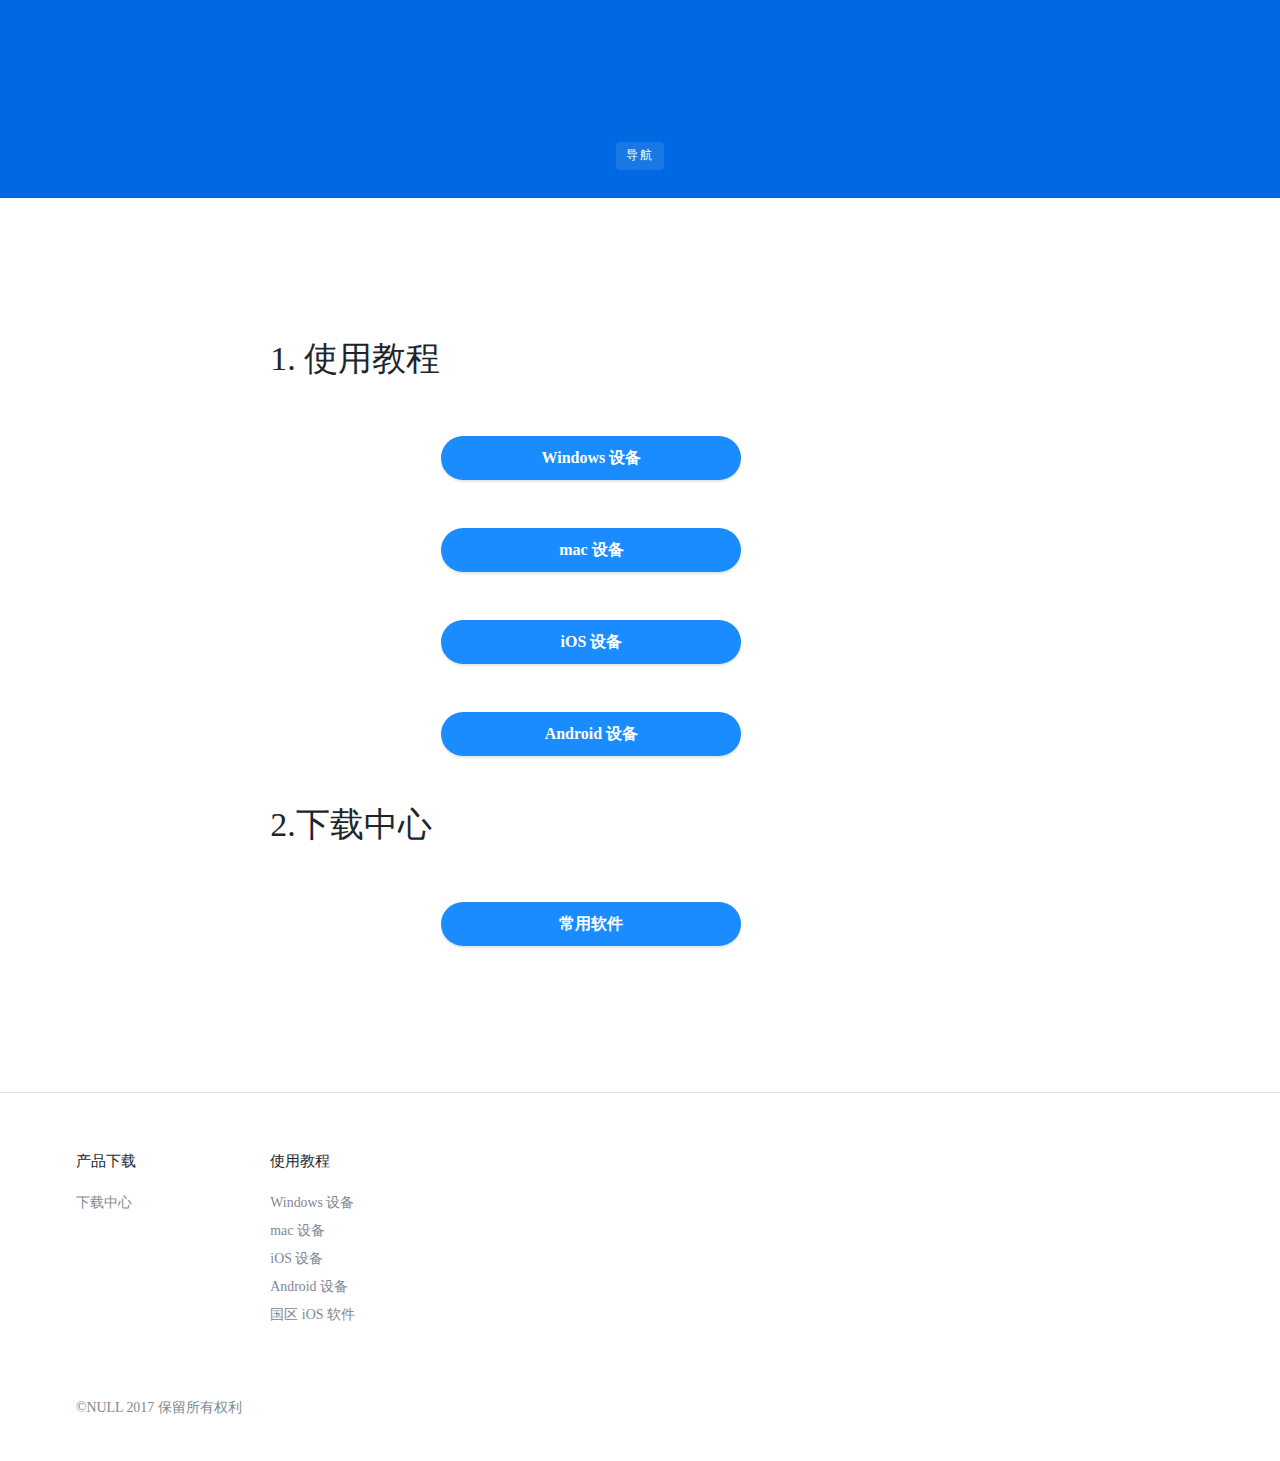
==== index.htm @ 9cb99b48 "第一次上传" ====
<!DOCTYPE html>
<!-- saved from url=(0031)https://xcyjazz.github.io/blog/ -->
<html class="site js no-touchevents no-touchevents" lang="cn"><head><meta http-equiv="Content-Type" content="text/html; charset=UTF-8">
<!--[if lt IE 9]>
    <script src="//cdnjs.cloudflare.com/ajax/libs/html5shiv/3.7.2/html5shiv.min.js"></script>
  <![endif]-->

<meta http-equiv="X-UA-Compatible" content="IE=Edge">
<meta name="viewport" content="width=device-width, initial-scale=1.0, maximum-scale=1.0, user-scalable=no">
<title>ShadowsocksR 支持文档</title>
<script type="text/javascript">
//<![CDATA[
window.__cfRocketOptions = {byc:0,p:1511441451,petok:"30126860c24f4057310059f8eaea737a11149f29-1512630867-1800"};
//]]>
</script>
<script type="text/javascript" src="./ShadowsocksR 支持文档_files/rocket.min.js"></script>
<link rel="stylesheet" href="./ShadowsocksR 支持文档_files/css">
<script>document.documentElement.className=document.documentElement.className.replace(/\bno-js\b/,'js')</script>
<script async="" defer="" src="./ShadowsocksR 支持文档_files/core.js"></script>
<script type="text/javascript" src="./ShadowsocksR 支持文档_files/live.js"></script><style type="text/css">.txlive {display: none;}
</style><style type="text/css">.txlive {display: none;}
</style>
<link rel="alternate" href="https://xcyjazz.github.io/blog/index.html" hreflang="cn">
<link rel="stylesheet" id="main-css" href="./ShadowsocksR 支持文档_files/main.css" type="text/css">
<link rel="shortlink" href="https://xcyjazz.github.io/blog/index.html">
</head>
<body class="home page page-id-4 page-template page-template-templates page-template-home page-template-templateshome-php c-body js-body">

<div class="c-body-content js-body-content">


<section class="u-textAlign-center o-bgCover background-main u-padTop-x10@smo u-padTop-x8@smu">
<div class="o-container">
<div class="o-grid o-grid--withGutter o-grid--alignCenter">
<div class="o-grid__cell u-cellSize-8of12@mdo">
<h2 class="o-badge o-badge--transparent u-marBottom-x2">导航</h2>
</div>
</div>
</div>
</section>
<div class="o-container u-padTop-x10">
<article class="o-grid o-grid--withGutter">
<div class="o-grid__cell u-cellSize-2of12@mdo u-display-none@xlu u-textAlign-center">

</div>
<div class="o-grid__cell u-cellSize-8of12@lgo u-cellSize-7of12@xlo u-overflow-hidden">

<h1 class="o-heading-medium u-color-black u-fontWeight-light u-marBottom-x4 u-padRight-x3@mdo">1. 使用教程</h1>
<div class="u-padBottom-x2">
<a href="https://xcyjazz.github.io/blog/ssw.html" class="download-blue non-beta">Windows 设备</a>
</div>
<div class="u-padBottom-x2">
<a href="https://xcyjazz.github.io/blog/ss-mac.html" class="download-blue non-beta">mac 设备</a>
</div>
<div class="u-padBottom-x2">
<a href="https://xcyjazz.github.io/blog/ios.html" class="download-blue non-beta">iOS 设备</a>
</div>
<div class="u-padBottom-x2">
<a href="https://xcyjazz.github.io/blog/android.html" class="download-blue non-beta">Android 设备</a>
</div>
<h1 class="o-heading-medium u-color-black u-fontWeight-light u-marBottom-x4 u-padRight-x3@mdo">2.下载中心</h1>
<div class="u-padBottom-x2">
<a href="https://xcyjazz.github.io/blog/downloads.html" class="download-blue non-beta">常用软件</a>
</div>
<div class="u-marBottom-x7 u-padRight-x3@mdo">
<div id="disqus_thread"></div>
</div>
</div>

</article>
</div>

<footer class="u-padTop-x4 u-padBottom-x3 u-bgColor-white u-borderTop-grayLight">
<div class="o-container">
<div class="o-grid o-grid--withGutter u-marBottom-x5">

<div class="o-grid__cell u-cellSize-6of12 u-cellSize-4of12@smo u-cellSize-2of12@lg u-cellSize-2of12@lgo">
<h2 class="o-text-small u-fontWeight-medium u-marBottom u-color-black">产品下载</h2>
<ul>
<li><a href="https://xcyjazz.github.io/blog/downloads.html" class="o-link o-text-footer">下载中心</a></li>

</ul>
</div>
<div class="o-grid__cell u-cellSize-6of12 u-cellSize-4of12@smo u-cellSize-2of12@lg u-cellSize-2of12@lgo">
<div class="o-langHide-en">
<h2 class="o-text-small u-fontWeight-medium u-marBottom u-color-black">使用教程</h2>
<ul>
<li><a href="https://xcyjazz.github.io/blog/ssw.html" class="o-link o-text-footer">Windows 设备</a></li>    
<li><a href="https://xcyjazz.github.io/blog/ss-mac.html" class="o-link o-text-footer">mac 设备</a></li>
<li><a href="https://xcyjazz.github.io/blog/ios.html" class="o-link o-text-footer">iOS 设备</a></li>
<li><a href="https://xcyjazz.github.io/blog/android.html" class="o-link o-text-footer">Android 设备</a></li>
<li><a href="https://xcyjazz.github.io/blog/ios-install.html" class="o-link o-text-footer">国区 iOS 软件</a></li>

</ul>
</div>
</div>

</div>
<div class="u-textAlign-center o-grid o-grid--alignMiddle">
<div class="o-grid__cell u-cellSize-4of12@smo u-textAlign-left@smo">
<div class="">
<p class="u-marBottom@smu o-text-footer">©NULL 2017 保留所有权利</p>
</div>
</div>
<div class="o-grid__cell u-cellSize-4of12@smo u-textAlign-center">
<div class="js-langPicker u-marBottom@smu"></div>
</div>

</div>
</div>
</footer>
</div>
<script type="text/javascript" src="./ShadowsocksR 支持文档_files/main.js"></script>


</body></html>
---- ShadowsocksR 支持文档_files/main.css ----
@charset "UTF-8";html.remodal-is-locked{overflow:hidden;-ms-touch-action:none;touch-action:none}.remodal,[data-remodal-id]{display:none}remodal-overlay{position:fixed;z-index:9999;top:-5000px;right:-5000px;bottom:-5000px;left:-5000px;display:none}.remodal-wrapper{position:fixed;z-index:10000;top:0;right:0;bottom:0;left:0;display:none;overflow:auto;text-align:center;-webkit-overflow-scrolling:touch}.remodal-wrapper:after{display:inline-block;height:100%;margin-left:-.05em;content:""}.remodal-overlay,.remodal-wrapper{-webkit-backface-visibility:hidden;backface-visibility:hidden}.remodal{position:relative;outline:none;-webkit-text-size-adjust:100%;-ms-text-size-adjust:100%;text-size-adjust:100%}.remodal-is-initialized{display:inline-block}.remodal-bg.remodal-is-opened,.remodal-bg.remodal-is-opening{-webkit-filter:blur(3px);filter:blur(3px)}.remodal-overlay{background:rgba(43,46,56,.9)}.remodal-overlay.remodal-is-closing,.remodal-overlay.remodal-is-opening{-webkit-animation-duration:.3s;animation-duration:.3s;-webkit-animation-fill-mode:forwards;animation-fill-mode:forwards}.remodal-overlay.remodal-is-opening{-webkit-animation-name:c;animation-name:c}.remodal-overlay.remodal-is-closing{-webkit-animation-name:d;animation-name:d}.remodal-wrapper{padding:10px 10px 0}.remodal{box-sizing:border-box;width:100%;margin-bottom:10px;padding:35px;-webkit-transform:translateZ(0);transform:translateZ(0);color:#2b2e38;background:#fff}.remodal.remodal-is-closing,.remodal.remodal-is-opening{-webkit-animation-duration:.3s;animation-duration:.3s;-webkit-animation-fill-mode:forwards;animation-fill-mode:forwards}.remodal.remodal-is-opening{-webkit-animation-name:a;animation-name:a}.remodal.remodal-is-closing{-webkit-animation-name:b;animation-name:b}.remodal,.remodal-wrapper:after{vertical-align:middle}.remodal-close{position:absolute;top:0;left:0;display:block;overflow:visible;width:35px;height:35px;margin:0;padding:0;cursor:pointer;-webkit-transition:color .2s;transition:color .2s;text-decoration:none;color:#95979c;border:0;outline:0;background:transparent}.remodal-close:focus,.remodal-close:hover{color:#2b2e38}.remodal-close:before{font-family:font-family: 'Raleway','Microsoft Yahei','微软雅黑';font-size:25px;line-height:35px;position:absolute;top:0;left:0;display:block;width:35px;content:"\00d7";text-align:center}.remodal-cancel,.remodal-confirm{font:inherit;display:inline-block;overflow:visible;min-width:110px;margin:0;padding:12px 0;cursor:pointer;-webkit-transition:background .2s;transition:background .2s;text-align:center;vertical-align:middle;text-decoration:none;border:0;outline:0}.remodal-confirm{color:#fff;background:#81c784}.remodal-confirm:focus,.remodal-confirm:hover{background:#66bb6a}.remodal-cancel{color:#fff;background:#e57373}.remodal-cancel:focus,.remodal-cancel:hover{background:#ef5350}.remodal-cancel::-moz-focus-inner,.remodal-close::-moz-focus-inner,.remodal-confirm::-moz-focus-inner{padding:0;border:0}@-webkit-keyframes a{0%{-webkit-transform:scale(1.05);transform:scale(1.05);opacity:0}to{-webkit-transform:none;transform:none;opacity:1}}@keyframes a{0%{-webkit-transform:scale(1.05);transform:scale(1.05);opacity:0}to{-webkit-transform:none;transform:none;opacity:1}}@-webkit-keyframes b{0%{-webkit-transform:scale(1);transform:scale(1);opacity:1}to{-webkit-transform:scale(.95);transform:scale(.95);opacity:0}}@keyframes b{0%{-webkit-transform:scale(1);transform:scale(1);opacity:1}to{-webkit-transform:scale(.95);transform:scale(.95);opacity:0}}@-webkit-keyframes c{0%{opacity:0}to{opacity:1}}@keyframes c{0%{opacity:0}to{opacity:1}}@-webkit-keyframes d{0%{opacity:1}to{opacity:0}}@keyframes d{0%{opacity:1}to{opacity:0}}@media only screen and (min-width:641px){.remodal{max-width:700px}}.lt-ie9 .remodal-overlay{background:#2b2e38}.lt-ie9 .remodal{width:700px}.drop-element,.drop-element *,.drop-element:after,.drop-element :after,.drop-element:before,.drop-element :before{box-sizing:border-box}.drop-element{position:absolute;display:none}.drop-element.drop-open{display:block}.drop-element.drop-theme-twipsy{max-width:100%;max-height:100%}.drop-element.drop-theme-twipsy .drop-content{border-radius:5px;position:relative;font-family:inherit;background:#414141;color:#fff;padding:1em;font-size:1.1em;line-height:1.5em}.drop-element.drop-theme-twipsy .drop-content:before{content:"";display:block;position:absolute;width:0;height:0;border:10px solid transparent}.drop-element.drop-theme-twipsy.drop-element-attached-bottom.drop-element-attached-center .drop-content{margin-bottom:10px}.drop-element.drop-theme-twipsy.drop-element-attached-bottom.drop-element-attached-center .drop-content:before{top:100%;left:50%;margin-left:-10px;border-top-color:#414141}.drop-element.drop-theme-twipsy.drop-element-attached-top.drop-element-attached-center .drop-content{margin-top:10px}.drop-element.drop-theme-twipsy.drop-element-attached-top.drop-element-attached-center .drop-content:before{bottom:100%;left:50%;margin-left:-10px;border-bottom-color:#414141}.drop-element.drop-theme-twipsy.drop-element-attached-right.drop-element-attached-middle .drop-content{margin-right:10px}.drop-element.drop-theme-twipsy.drop-element-attached-right.drop-element-attached-middle .drop-content:before{left:100%;top:50%;margin-top:-10px;border-left-color:#414141}.drop-element.drop-theme-twipsy.drop-element-attached-left.drop-element-attached-middle .drop-content{margin-left:10px}.drop-element.drop-theme-twipsy.drop-element-attached-left.drop-element-attached-middle .drop-content:before{right:100%;top:50%;margin-top:-10px;border-right-color:#414141}.drop-element.drop-theme-twipsy.drop-element-attached-top.drop-element-attached-left.drop-target-attached-bottom .drop-content{margin-top:10px}.drop-element.drop-theme-twipsy.drop-element-attached-top.drop-element-attached-left.drop-target-attached-bottom .drop-content:before{bottom:100%;left:10px;border-bottom-color:#414141}.drop-element.drop-theme-twipsy.drop-element-attached-top.drop-element-attached-right.drop-target-attached-bottom .drop-content{margin-top:10px}.drop-element.drop-theme-twipsy.drop-element-attached-top.drop-element-attached-right.drop-target-attached-bottom .drop-content:before{bottom:100%;right:10px;border-bottom-color:#414141}.drop-element.drop-theme-twipsy.drop-element-attached-bottom.drop-element-attached-left.drop-target-attached-top .drop-content{margin-bottom:10px}.drop-element.drop-theme-twipsy.drop-element-attached-bottom.drop-element-attached-left.drop-target-attached-top .drop-content:before{top:100%;left:10px;border-top-color:#414141}.drop-element.drop-theme-twipsy.drop-element-attached-bottom.drop-element-attached-right.drop-target-attached-top .drop-content{margin-bottom:10px}.drop-element.drop-theme-twipsy.drop-element-attached-bottom.drop-element-attached-right.drop-target-attached-top .drop-content:before{top:100%;right:10px;border-top-color:#414141}.drop-element.drop-theme-twipsy.drop-element-attached-top.drop-element-attached-right.drop-target-attached-left .drop-content{margin-right:10px}.drop-element.drop-theme-twipsy.drop-element-attached-top.drop-element-attached-right.drop-target-attached-left .drop-content:before{top:10px;left:100%;border-left-color:#414141}.drop-element.drop-theme-twipsy.drop-element-attached-top.drop-element-attached-left.drop-target-attached-right .drop-content{margin-left:10px}.drop-element.drop-theme-twipsy.drop-element-attached-top.drop-element-attached-left.drop-target-attached-right .drop-content:before{top:10px;right:100%;border-right-color:#414141}.drop-element.drop-theme-twipsy.drop-element-attached-bottom.drop-element-attached-right.drop-target-attached-left .drop-content{margin-right:10px}.drop-element.drop-theme-twipsy.drop-element-attached-bottom.drop-element-attached-right.drop-target-attached-left .drop-content:before{bottom:10px;left:100%;border-left-color:#414141}.drop-element.drop-theme-twipsy.drop-element-attached-bottom.drop-element-attached-left.drop-target-attached-right .drop-content{margin-left:10px}.drop-element.drop-theme-twipsy.drop-element-attached-bottom.drop-element-attached-left.drop-target-attached-right .drop-content:before{bottom:10px;right:100%;border-right-color:#414141}.drop-element.drop-theme-twipsy{opacity:0;-webkit-transition:opacity .15s;transition:opacity .15s}.drop-element.drop-theme-twipsy .drop-content{box-shadow:0 3px 7px rgba(0,0,0,.2);border-radius:2px;font-family:'Raleway','Microsoft Yahei','微软雅黑';padding:3px 8px;line-height:18px;font-size:11px}.drop-element.drop-theme-twipsy.drop-open-transitionend{display:block}.drop-element.drop-theme-twipsy.drop-after-open{opacity:1}a,abbr,acronym,address,applet,article,aside,audio,b,big,blockquote,body,canvas,caption,center,cite,code,dd,del,details,dfn,div,dl,dt,em,embed,fieldset,figcaption,figure,footer,form,h1,h2,h3,h4,h5,h6,header,hgroup,html,i,iframe,image,ins,kbd,label,legend,li,mark,menu,nav,object,ol,output,p,pre,q,ruby,s,samp,section,small,span,strike,strong,sub,summary,sup,table,tbody,td,tfoot,th,thead,time,tr,tt,u,ul,var,video{margin:0;padding:0;border:0;vertical-align:baseline}article,aside,details,figcaption,figure,footer,header,hgroup,menu,nav,section{display:block}ol,ul{list-style:none}blockquote,q{quotes:none}blockquote:after,blockquote:before,q:after,q:before{content:'';content:none}table{border-collapse:collapse;border-spacing:0}iframe{max-width:100%}html{font-family:'Raleway','Microsoft Yahei','微软雅黑';color:#818791;font-style:normal;font-weight:400;-webkit-font-smoothing:antialiased;-moz-osx-font-smoothing:grayscale;text-rendering:optimizeLegibility;font-size:93.75%;line-height:1.75rem}@media all and (min-width:800px){html{font-size:100%}}a{text-decoration:none;color:inherit}strong{font-weight:500}h1,h2,h3,h4,h5,h6,p{font-weight:400}.ie9 image[src*=".svg"]{width:100%}@media (-ms-high-contrast:none),screen and (-ms-high-contrast:active){image[src*=".svg"]{width:100%}}@keyframes e{0%{transform:matrix(1,0,0,1,0,-10);opacity:0}4%{transform:matrix(.96758,0,0,.96758,0,-6.46592)}8%{transform:matrix(.96176,0,0,.96176,0,-2.91725)}12%{transform:matrix(.96958,0,0,.96958,0,-.25224);opacity:1}16%{transform:matrix(.98144,0,0,.98144,0,1.26207)}20%{transform:matrix(.99188,0,0,.99188,0,1.76942)}24%{transform:matrix(.99884,0,0,.99884,0,1.60106)}28%{transform:matrix(1.0023,0,0,1.0023,0,1.10713)}32%{transform:matrix(1.00324,0,0,1.00324,0,.56005)}36%{transform:matrix(1.00278,0,0,1.00278,0,.12148)}40%{transform:matrix(1.00181,0,0,1.00181,0,-.14782)}44%{transform:matrix(1.00088,0,0,1.00088,0,-.25729)}48%{transform:matrix(1.00021,0,0,1.00021,0,-.25225)}52%{transform:matrix(.99986,0,0,.99986,0,-.18613)}56%{transform:matrix(.99973,0,0,.99973,0,-.10336)}60%{transform:matrix(.99975,0,0,.99975,0,-.03233)}64%{transform:matrix(.99983,0,0,.99983,0,.01446)}68%{transform:matrix(.99991,0,0,.99991,0,.03631)}72%{transform:matrix(.99997,0,0,.99997,0,.03908)}76%{transform:matrix(1.00001,0,0,1.00001,0,.03077)}80%{transform:matrix(1.00002,0,0,1.00002,0,.01851)}84%{transform:matrix(1.00002,0,0,1.00002,0,.00719)}88%{transform:matrix(1.00002,0,0,1.00002,0,-.00078)}92%{transform:matrix(1.00001,0,0,1.00001,0,-.00493)}96%{transform:matrix(1,0,0,1,0,-.00594)}to{transform:matrix(1,0,0,1,0,0);opacity:1}}@keyframes f{0%{opacity:0;transform:translate3d(0,-100%,0)}to{opacity:1;transform:none}}@keyframes g{0%{opacity:1}to{opacity:0;transform:translate3d(0,-100%,0)}}.o-badge{box-sizing:border-box;padding:6px 10px;color:#fff;display:inline-block;font-size:12px;line-height:1.3;font-weight:400;border-radius:4px;background:#0064ab;letter-spacing:2px}.o-badge--transparent{background:hsla(0,0%,100%,.1)}.o-badge--black{background:#000}.o-badge--small{font-size:11px;padding:3px 9px}.o-container{padding-right:19px;padding-left:19px;margin-right:auto;margin-left:auto;box-sizing:border-box}@media (min-width:400px){.o-container{padding-right:40px;padding-left:40px}}@media (min-width:1024px){.o-container{width:958px}}@media (min-width:1200px){.o-container{width:1208px}}.o-container--half{box-sizing:border-box}@media (min-width:1024px){.o-container--half{width:460px}}@media (min-width:1200px){.o-container--half{width:585px}}.o-containerFluid{padding-right:19px;padding-left:19px;margin-right:auto;margin-left:auto;max-width:100%}.o-grid{box-sizing:border-box;display:-ms-flexbox;display:flex;-ms-flex-flow:row wrap;flex-flow:row wrap;margin:0;padding:0}.o-grid--alignCenter{-ms-flex-pack:center;justify-content:center}.o-grid--alignRight{-ms-flex-pack:end;justify-content:flex-end}.o-grid--alignTop{-ms-flex-align:start;align-items:flex-start}.o-grid--alignMiddle{-ms-flex-align:center;align-items:center}.o-grid--alignBottom{-ms-flex-align:end;align-items:flex-end}.o-grid--reverse{-ms-flex-direction:row-reverse;flex-direction:row-reverse}.o-grid--fit>.o-grid__cell{-ms-flex:1 1 0%;flex:1 1 0%}.o-grid--equalHeight>.o-grid__cell{display:-ms-flexbox;display:flex}.o-grid--withGutter{margin:0 -19px}.o-grid--withGutter>.o-grid__cell{padding:0 19px}.o-grid__cell{box-sizing:inherit;-ms-flex:0 0 100%;flex:0 0 100%}.o-grid__cell--center{margin:0 auto}.o-heading-large{font-size:2.4rem;line-height:2.625rem}@media all and (min-width:400px){.o-heading-large{font-size:2.8rem;line-height:3.5rem}}@media all and (min-width:800px){.o-heading-large{font-size:3.25rem}}.o-heading-big{font-size:2.13333rem;line-height:2.625rem}@media all and (min-width:400px){.o-heading-big{font-size:2.4rem;line-height:3.5rem}}@media all and (min-width:800px){.o-heading-big{font-size:2.625rem}}.o-heading-medium,.s-blogPost-content h1,.s-blogPost-content h2,.s-caseStudy-content h1{font-size:1.6rem;line-height:2.625rem}@media all and (min-width:400px){.o-heading-medium,.s-blogPost-content h1,.s-blogPost-content h2,.s-caseStudy-content h1{font-size:2rem}}@media all and (min-width:800px){.o-heading-medium,.s-blogPost-content h1,.s-blogPost-content h2,.s-caseStudy-content h1{font-size:2.125rem}}.o-heading{font-size:1.6rem;line-height:2.625rem}@media all and (min-width:400px){.o-heading{font-size:2rem}}@media all and (min-width:800px){.o-heading{font-size:2rem}}.o-heading-regular-medium,.s-blogPost-content h3{font-size:1.33333rem;line-height:2.625rem}@media all and (min-width:400px){.o-heading-regular-medium,.s-blogPost-content h3{font-size:1.73333rem}}.o-heading-small,.s-blogPost-content .s-tweetText{font-size:1.2rem;line-height:1.75rem}@media all and (min-width:400px){.o-heading-small,.s-blogPost-content .s-tweetText{font-size:1.6rem;line-height:2.625rem}}.o-heading-smaller,.s-blogPost-content .s-calloutBox h1,.s-blogPost-content .s-calloutBox h2,.s-blogPost-content .s-calloutBox h3,.s-blogPost-content .s-calloutBox h4,.s-blogPost-content .s-calloutBox h5,.s-blogPost-content .s-calloutBox h6,.s-blogPost-content h4{font-size:1.06667rem;line-height:1.75rem}@media all and (min-width:400px){.o-heading-smaller,.s-blogPost-content .s-calloutBox h1,.s-blogPost-content .s-calloutBox h2,.s-blogPost-content .s-calloutBox h3,.s-blogPost-content .s-calloutBox h4,.s-blogPost-content .s-calloutBox h5,.s-blogPost-content .s-calloutBox h6,.s-blogPost-content h4{font-size:1.46667rem;line-height:2.625rem}}.o-text-xsmall{font-size:.66667rem;line-height:.875rem}.o-text-footer,.s-captoraWidget a{font-size:.86667rem;line-height:1.5}.o-text-smaller,.s-blogPost-content h5,.s-blogPost-content h6,.s-hs-form-error-list>li{font-size:.8rem;line-height:1.5}.o-text-small,.s-blogCategories ul li a,.s-hs-form .hs-form-field>label,.s-hs-form .input .hs-form-booleancheckbox-display>span{font-size:.93333rem;line-height:1.7}.o-text-regular,.s-blogPost-content p,.s-caseStudy-content p{font-size:1rem;line-height:1.7}@media all and (min-width:800px){.o-text-regular,.s-blogPost-content p,.s-caseStudy-content p{font-size:1rem}}.o-text-medium,.s-blogPost-content .s-calloutLink,.s-blogPost-content .s-ctaBox-text{font-size:1.13333rem;line-height:1.7}@media all and (min-width:800px){.o-text-medium,.s-blogPost-content .s-calloutLink,.s-blogPost-content .s-ctaBox-text{font-size:1.125rem}}.o-text-large,.s-caseStudy-content h2{font-size:1.26667rem;line-height:1.7}@media all and (min-width:800px){.o-text-large,.s-caseStudy-content h2{font-size:1.25rem}}.o-button,.s-blogPost-content .s-ctaBox-button{-webkit-appearance:none;-moz-appearance:none;appearance:none;display:inline-block;transition:all .25s;border-radius:4px;font-weight:500;font-size:13px;line-height:1.5;border-width:1px;border-style:solid;padding:13px 38px;border-box:box-sizing;text-align:center;cursor:pointer;font-family:'Raleway','Microsoft Yahei','微软雅黑';height:auto;min-width:auto;max-width:none}@media (min-width:600px){.o-button,.s-blogPost-content .s-ctaBox-button{line-height:28px;padding-left:58px;padding-right:58px}}.o-button__icon-left{margin-right:10px}.o-button:focus,.s-blogPost-content .s-ctaBox-button:focus{outline:none}.o-button.is-disabled,.s-blogPost-content .is-disabled.s-ctaBox-button{opacity:.65;cursor:not-allowed}.o-button--outlineWhite{background:transparent;border-color:hsla(0,0%,100%,.4);color:#fff}.o-button--outlineWhite:hover{opacity:.8;background:rgba(0,0,0,.2)}.o-button--outlineWhite:active{opacity:.5;background:rgba(0,0,0,.1)}.o-button--outlineGray{background:transparent;border-color:rgba(0,0,0,.11);color:#818791}.o-button--outlineGray:hover{background:rgba(0,0,0,.04)}.o-button--outlineGray:active{background:rgba(0,0,0,.07)}.o-button--outlinePrimary{background:transparent;border-color:#0064ab;color:#0064ab}.o-button--outlinePrimary:hover{background:rgba(0,0,0,.04)}.o-button--outlinePrimary:active{background:rgba(0,0,0,.07)}.o-button--semiPrimary{background:transparent;border-color:#e3e3e3;color:#0064ab}.o-button--semiPrimary:hover{background:rgba(0,0,0,.04)}.o-button--semiPrimary:active{background:rgba(0,0,0,.07)}.o-button--fillPrimary,.s-blogPost-content .s-ctaBox-button{background:#0064ab;border-color:transparent;color:#fff;position:relative;z-index:1}.o-button--fillPrimary:hover,.s-blogPost-content .s-ctaBox-button:hover{border-color:transparent;background:#00406e;color:#fff}.o-button--fillPrimary:active,.s-blogPost-content .s-ctaBox-button:active{background:#004c82;color:#fff}.o-button--fillSuccess,.s-blogPost-content .s-ctaBox-button{background:#2b6bd9;border-color:transparent;color:#fff;position:relative;z-index:1;box-shadow:0 6px 16px rgba(43,107,217,.4);}.o-button--fillSuccess:hover,.s-blogPost-content .s-ctaBox-button:hover{border-color:transparent;background:#245ab7;color:#fff}.o-button--fillSuccess:active,.s-blogPost-content .s-ctaBox-button:active{background:#245ab7;color:#fff}.o-button--fillTransparent{padding-top:14px;padding-bottom:14px;background:rgba(0,0,0,.13);border:0}.o-button--fillTransparent:hover{background:rgba(0,0,0,.23)}.o-button--fillTransparent:active{background:rgba(0,0,0,.33)}.o-button--block,.s-blogPost-content .s-ctaBox-button{display:block;padding-left:10px;padding-right:10px}.o-button--iconRight{padding-left:42px;padding-right:17px}.o-button--iconRight .o-button__icon{height:9px;margin-left:25px}.o-button--medium,.s-blogPost-content .s-ctaBox-button{padding-top:9px;padding-bottom:9px}.o-button--small{padding:11px 47px;line-height:1.3;font-size:12px}.o-input,.s-hs-form .input input[type=email],.s-hs-form .input input[type=tel],.s-hs-form .input input[type=text],.s-hs-form .input select,.s-hs-form .input textarea{color:#525963;font-family:'Raleway','Microsoft Yahei','微软雅黑';font-weight:400;transition:border-color .25s;border:1px solid #c7ced3}.o-input:focus,.s-hs-form .input input[type=email]:focus,.s-hs-form .input input[type=tel]:focus,.s-hs-form .input input[type=text]:focus,.s-hs-form .input select:focus,.s-hs-form .input textarea:focus{border-color:#8e9ca6}.o-input.is-invalid,.o-input.parsley-error,.s-hs-form .input input.is-invalid[type=email],.s-hs-form .input input.is-invalid[type=tel],.s-hs-form .input input.is-invalid[type=text],.s-hs-form .input input.parsley-error[type=email],.s-hs-form .input input.parsley-error[type=tel],.s-hs-form .input input.parsley-error[type=text],.s-hs-form .input select.is-invalid,.s-hs-form .input select.parsley-error,.s-hs-form .input textarea.is-invalid,.s-hs-form .input textarea.parsley-error{border-color:#fe5d65}.o-bgCover{background-repeat:no-repeat;background-position:50%;background-size:fixed;background-size:cover}.o-bgCover--bottomGradient{z-index:1;position:relative}.o-bgCover--bottomGradient:before{content:"";position:absolute;top:0;left:0;width:100%;height:100%;background-image:linear-gradient(-180deg,transparent 47%,rgba(0,0,0,.2) 98%);z-index:-1}.o-bgCover--withBlackOverlay{z-index:1;position:relative}.o-bgCover--withBlackOverlay:after{content:"";position:absolute;top:0;left:0;width:100%;height:100%;background:rgba(0,0,0,0);z-index:-2}.o-bgCover--withBlackOverlay2{z-index:1;position:relative}.o-bgCover--withBlackOverlay2:after{content:"";position:absolute;top:0;left:0;width:100%;height:100%;background:rgba(0,0,0,0.4);z-index:-1}.o-bgCover--purpleGradient{background-image:linear-gradient(-136deg,#17152f,#23395b)}.o-bgCover--purpleGradientDark{background-image:linear-gradient(44deg,#202d4d,#0e172a)}.o-bgCover--purpleGradientMap{background-image:url(../image/hero-map.png),linear-gradient(-136deg,#17152f,#23395b);background-size:auto,cover;background-position:top,50%}.o-bgCover--purpleGradientMapLine{background-image:url(../image/hero-map.png),url(../svg/integrations-hero-chart.svg),linear-gradient(-136deg,#17152f,#23395b);background-size:auto,100% auto,cover}.o-bgCover--speedGradientMap{background-image:url(../image/no.png),linear-gradient(-136deg,#17152f,#23395b);background-size:auto,cover;background-position:top,50%}.o-bgCover--speedGradientMapLine{background-image:url(../image/no.png),url(../svg/integrations-hero-chart.svg),linear-gradient(-136deg,#17152f,#23395b);background-size:auto,100% auto,cover}.o-bgCover--blueFadeGradientMap{background-image:url(../image/hero-map.png),linear-gradient(20deg,#65d2ea,#0e1439 94%);background-size:auto,100%;background-position:top,50%}.o-burgerButton{display:inline-block;height:20px}.o-burgerButton.is-hidden{display:none}.o-burgerButton span{position:relative;display:block;width:24px;height:2px;background:#fff;transition:all .2s ease-in-out;margin-top:9px}.o-burgerButton span:after,.o-burgerButton span:before{position:absolute;background:#fff;content:'';width:24px;height:2px;transition:all .2s ease-in-out;right:0}.o-burgerButton span:before{top:-9px}.o-burgerButton span:after{top:9px}.o-burgerButton.is-active span{background:transparent}.o-burgerButton.is-active span:before{-ms-transform:rotate(45deg) translate(8px,7px);transform:rotate(45deg) translate(8px,7px)}.o-burgerButton.is-active span:after{-ms-transform:rotate(-45deg) translate(6px,-5px);transform:rotate(-45deg) translate(6px,-5px)}.o-formShort{border:1px solid #c7ced3;display:block}@media (min-width:600px){.o-formShort{display:-ms-flexbox;display:flex}}.o-formShort.is-invalid{border-color:#fe5d65}.o-formShort__field{height:42px;box-shadow:none;border:0;padding-left:20px;background:transparent;font-weight:300;font-size:13px;-ms-flex-positive:1;flex-grow:1;outline:none;box-sizing:border-box;display:block;width:100%;text-align:center;margin:0}@media (min-width:600px){.o-formShort__field{display:-ms-flexbox;display:flex;width:auto;text-align:left}}.o-formShort__submit{font-family:'Raleway','Microsoft Yahei','微软雅黑';color:#0064ab;background:transparent;font-weight:500;border:0;box-shadow:none;font-size:12px;padding-left:20px;padding-right:20px;display:block;width:100%;height:40px;cursor:pointer;margin:0}@media (min-width:600px){.o-formShort__submit{height:auto;width:auto}}.o-formShort__submit:hover{background:#efefef}.o-listHorizontal,.s-blogCategories ul{list-style:none}.o-listHorizontal__item,.s-blogCategories ul li{display:inline-block;margin-right:15px}.o-listHorizontal__item:last-child,.s-blogCategories ul li:last-child{margin-right:0}.o-listHorizontal--wide .o-listHorizontal__item{margin-right:25px}.o-listHorizontal--wide .o-listHorizontal__item:last-child{margin-right:0}.o-listStyled-item{padding-left:55px;background-image:url(../svg/list-icon-check.svg);min-height:36px;background-size:36px 36px;background-position:0 0;background-repeat:no-repeat;padding-bottom:14px}.o-listStyled-item--blackPlusIcon{background-image:url(../svg/list-icon-plus-black.svg)}.o-listStyled-item--primaryPlusIcon{background-image:url(../svg/list-icon-plus-primary.svg)}.o-listStyled-item--checkIcon{padding-left:25px;background-image:url(../image/list-blue-small-arrow.png);background-size:10px 7px;padding-bottom:0;margin-bottom:14px;min-height:auto;background-position:left 10px}.o-listStyled--unordered .o-listStyled-item{position:relative;padding-left:20px;list-style-type:none;background-image:none;min-height:auto}.o-listStyled--unordered .o-listStyled-item:before{position:absolute;left:0;display:inline-block;font-weight:500;content:"•"}.o-intertialList{width:100%;list-style:none;overflow-x:auto;overflow-y:hidden;-webkit-overflow-scrolling:touch;white-space:nowrap;font-size:0}.o-intertialList::-webkit-scrollbar{display:none}.o-intertialList__item{font-size:16px;float:none;white-space:nowrap;display:inline-block;vertical-align:middle;padding:0 15px}.o-intertialList--wide .o-intertialList__item{padding:0 40px}.c-drawer-nav__list--level-0>li>a,.c-drawer-nav__list--level-1>li>a,.c-header--dark .c-header__nav .c-navPrimary__list--level-0>.c-navPrimary__item.c-navPrimary__item--pullRight>a,.c-header--dark .c-header__nav .c-navPrimary__list--level-0>.c-navPrimary__item:last-child>a,.c-header--dark .c-header__nav .c-navPrimary__list--level-0>.c-navPrimary__item>a,.c-header__nav .c-navPrimary__list--level-0>.c-navPrimary__item>a,.c-header__nav .c-navPrimary__list--level-1 .c-navPrimary__item>a,.c-navSecondary__list a,.drop-element.drop-theme-twipsy .drop-content a,.o-link,.s-blogCategories ul li a,.s-blogPost-content a,.s-captoraWidget a{color:#818791;transition:all .25s;cursor:pointer}.c-drawer-nav__list--level-0>li>a:hover,.c-drawer-nav__list--level-1>li>a:hover,.c-header--dark .c-header__nav .c-navPrimary__list--level-0>.c-navPrimary__item.c-navPrimary__item--pullRight>a:hover,.c-header--dark .c-header__nav .c-navPrimary__list--level-0>.c-navPrimary__item:last-child>a:hover,.c-header__nav .c-navPrimary__list--level-0>.c-navPrimary__item>a:hover,.c-header__nav .c-navPrimary__list--level-1 .c-navPrimary__item>a:hover,.c-navSecondary__list a:hover,.drop-element.drop-theme-twipsy .drop-content a:hover,.o-link:hover,.s-blogCategories ul li a:hover,.s-blogPost-content a:hover,.s-captoraWidget a:hover{color:hsla(217,7%,54%,.6)}.c-drawer-nav__list--level-0>li>a:active,.c-drawer-nav__list--level-1>li>a:active,.c-header--dark .c-header__nav .c-navPrimary__list--level-0>.c-navPrimary__item.c-navPrimary__item--pullRight>a:active,.c-header--dark .c-header__nav .c-navPrimary__list--level-0>.c-navPrimary__item:last-child>a:active,.c-header__nav .c-navPrimary__list--level-0>.c-navPrimary__item>a:active,.c-header__nav .c-navPrimary__list--level-1 .c-navPrimary__item>a:active,.c-navSecondary__list a:active,.drop-element.drop-theme-twipsy .drop-content a:active,.o-link:active,.s-blogCategories ul li a:active,.s-blogPost-content a:active,.s-captoraWidget a:active{color:hsla(217,7%,54%,.8)}.c-header__nav .c-navPrimary__list--level-0>.c-navPrimary__item>a,.o-link--white{color:#fff}.c-header__nav .c-navPrimary__list--level-0>.c-navPrimary__item>a:hover,.o-link--white:hover{color:hsla(0,0%,100%,.6)}.c-header__nav .c-navPrimary__list--level-0>.c-navPrimary__item>a:active,.o-link--white:active{color:hsla(0,0%,100%,.8)}.o-link--black{color:#20252c}.o-link--black:hover{color:rgba(32,37,44,.4)}.o-link--black:active{color:rgba(32,37,44,.6)}.o-link--primary,.s-blogPost-content a{color:#0064ab}.o-link--primary:hover,.s-blogPost-content a:hover{color:rgba(0,100,171,.4)}.o-link--primary:active,.s-blogPost-content a:active{color:rgba(0,100,171,.6)}.c-header--dark .c-header__nav .c-navPrimary__list--level-0>.c-navPrimary__item.c-navPrimary__item--pullRight>a,.c-header--dark .c-header__nav .c-navPrimary__list--level-0>.c-navPrimary__item:last-child>a,.o-link--primaryDark{color:#223657}.c-header--dark .c-header__nav .c-navPrimary__list--level-0>.c-navPrimary__item.c-navPrimary__item--pullRight>a:hover,.c-header--dark .c-header__nav .c-navPrimary__list--level-0>.c-navPrimary__item:last-child>a:hover,.o-link--primaryDark:hover{color:rgba(34,54,87,.4)}.c-header--dark .c-header__nav .c-navPrimary__list--level-0>.c-navPrimary__item.c-navPrimary__item--pullRight>a:active,.c-header--dark .c-header__nav .c-navPrimary__list--level-0>.c-navPrimary__item:last-child>a:active,.o-link--primaryDark:active{color:rgba(34,54,87,.6)}.o-link--grayLight{color:#c6ccd4}.o-link--grayLight:hover{color:rgba(198,204,212,.6)}.o-link--grayLight:active{color:rgba(198,204,212,.8)}.c-header--dark .c-header__nav .c-navPrimary__list--level-0>.c-navPrimary__item>a,.o-link--normal{color:#818791}.c-header--dark .c-header__nav .c-navPrimary__list--level-0>.c-navPrimary__item>a:hover,.o-link--normal:hover{color:hsla(217,7%,54%,.6)}.c-header--dark .c-header__nav .c-navPrimary__list--level-0>.c-navPrimary__item>a:active,.o-link--normal:active{color:hsla(217,7%,54%,.8)}.o-inputText,.s-hs-form .input input[type=email],.s-hs-form .input input[type=tel],.s-hs-form .input input[type=text],.s-hs-form .input textarea{box-sizing:border-box;padding:13px 18px;outline:none;border-radius:4px;background:#fff;vertical-align:middle;text-align:left;font-weight:300;font-size:14px;font-family:inherit;line-height:normal;height:42px;transition:all .3s}@media screen and (min-width:601px){.o-inputText,.s-hs-form .input input[type=email],.s-hs-form .input input[type=tel],.s-hs-form .input input[type=text],.s-hs-form .input textarea{height:48px}}.o-inputText::-webkit-input-placeholder,.s-hs-form .input input[type=email]::-webkit-input-placeholder,.s-hs-form .input input[type=tel]::-webkit-input-placeholder,.s-hs-form .input input[type=text]::-webkit-input-placeholder,.s-hs-form .input textarea::-webkit-input-placeholder{color:#818791}.o-inputText::-moz-placeholder,.s-hs-form .input input[type=email]::-moz-placeholder,.s-hs-form .input input[type=tel]::-moz-placeholder,.s-hs-form .input input[type=text]::-moz-placeholder,.s-hs-form .input textarea::-moz-placeholder{color:#818791}.o-inputText:-ms-input-placeholder,.s-hs-form .input input[type=email]:-ms-input-placeholder,.s-hs-form .input input[type=tel]:-ms-input-placeholder,.s-hs-form .input input[type=text]:-ms-input-placeholder,.s-hs-form .input textarea:-ms-input-placeholder{color:#818791}.o-inputText::placeholder,.s-hs-form .input input[type=email]::placeholder,.s-hs-form .input input[type=tel]::placeholder,.s-hs-form .input input[type=text]::placeholder,.s-hs-form .input textarea::placeholder{color:#818791}.o-icon{display:inline-block;fill:currentColor}.o-borderBox{box-shadow:1px 0 0 0 #e3e3e3,0 1px 0 0 #e3e3e3,1px 1px 0 0 #e3e3e3,inset 1px 0 0 0 #e3e3e3,inset 0 1px 0 0 #e3e3e3}.o-borderBox-transparent-topRight{box-shadow:1px 0 0 0 hsla(0,0%,100%,.3),0 0 0 0 hsla(0,0%,100%,.3),0 0 0 0 hsla(0,0%,100%,.3),inset 0 0 0 0 hsla(0,0%,100%,.3),inset 0 1px 0 0 hsla(0,0%,100%,.3)}.o-separator{display:-ms-flexbox;display:flex;-ms-flex-align:center;align-items:center;-ms-flex-wrap:no-wrap;flex-wrap:no-wrap}.o-separator hr{height:1px;background:#e3e3e3;-ms-flex-positive:1;flex-grow:1;border:0}.o-separator__text{display:block;font-size:10px;font-weight:600;margin:0 20px;color:#818791}.o-playButton{display:inline-block;background:#0064ab;width:82px;height:82px;border-radius:50%;line-height:82px;text-align:center;cursor:pointer}.o-playButton:hover{background:#005897}.o-playButton:active{background:#004c82}.o-playButton__arrow{display:inline-block;vertical-align:middle;width:0;height:0;border-top:10px solid transparent;border-bottom:10px solid transparent;border-left:16px solid #fff}.o-inputSelect,.s-hs-form .input select{box-sizing:border-box;padding:15px 18px;outline:none;border-radius:4px;background:#fff;vertical-align:middle;text-align:left;font-weight:300;font-size:14px;font-family:inherit;line-height:normal;height:48px}.o-noBottomShadow{overflow-y:hidden;padding-top:20px;padding-left:20px;padding-right:20px}.o-noBottomShadow__image{box-shadow:0 2px 34px 0 rgba(0,0,0,.5)}.o-noBottomShadow--light .o-noBottomShadow__image{box-shadow:0 0 35px 0 rgba(0,0,0,.08)}.o-noBottomShadow--medium .o-noBottomShadow__image{box-shadow:0 0 30px 0 rgba(0,0,0,.15)}.o-media{display:block}.o-media__body{overflow:hidden;_overflow:visible;zoom:1}.o-media__image{float:left;margin-right:10px}.o-media--gutter .o-media__image{margin-right:38px}.o-media__image image{display:block}.o-hr{border:0;height:1px;background:#e3e3e3}html[lang=en] .o-langShow-en{display:block}html:not([lang=en]) .o-langShow-en,html[lang=en] .o-langHide-en{display:none}html:not([lang=en]) .o-langHide-en{display:block}.o-mediaResponsive{max-width:100%;height:auto}.o-listOrdered li{list-style-type:none;counter-increment:a;position:relative;padding-left:55px}.o-listOrdered li:before{position:absolute;top:0;left:0;display:block;float:left;text-align:center;width:35px;height:35px;line-height:35px;vertical-align:middle;color:#0064ab;border:1px solid #0064ab;border-radius:50%;font-weight:400;font-family:inherit;content:counter(a)}.c-header{position:absolute;padding-top:37px;padding-bottom:42px;z-index:9000;width:100%;animation-duration:.5s;animation-fill-mode:both}.c-header.is-revealed{animation-name:f}.c-header.is-disappeared{animation-name:g}.c-header__logo{margin-right:20px;display:inline-block;width:200px;height:25px;background-image:url(../image/logo-white.svg);background-repeat:no-repeat;background-position:50%;background-size:200px 25px;line-height:25px;vertical-align:top;text-indent:-99999px}.c-header--dark .c-header__logo{background-image:url(../svg/logo-blue-header.svg)}.c-header__nav{-ms-flex-preferred-size:100%;flex-basis:100%;opacity:0}.c-header__nav.is-revealed{opacity:1}.c-header__nav .c-navPrimary__list--level-1{box-shadow:0 2px 25px 0 rgba(0,0,0,.66)}.c-header--dark .c-header__nav .c-navPrimary__list--level-1{box-shadow:0 2px 25px 0 rgba(0,0,0,.2)}.c-header__nav .c-navPrimary__item--has-children{background-image:url(../image/arrow.svg)}.c-header--dark .c-header__nav .c-navPrimary__item--has-children{background-image:url(../svg/nav-item-arrow-gray.svg)}.c-header__mobileToggle{margin-top:5px}.c-header--dark .c-header__mobileToggle span,.c-header--dark .c-header__mobileToggle span:after,.c-header--dark .c-header__mobileToggle span:before{background:#818791}.c-header--dark .c-header__mobileToggle.is-active span{background:transparent}.c-drawer{box-sizing:border-box;display:none;position:fixed;overflow:hidden;-webkit-overflow-scrolling:touch;top:0;bottom:0;padding:0 15px 15px;max-width:95%;z-index:10;transition:all .35s cubic-bezier(.46,.01,.32,1)}.c-drawer.is-transitioning{display:block!important;visibility:visible!important}.c-drawer--right{width:300px;right:-300px;box-shadow:0 2px 14px 0 rgba(0,0,0,.5)}.c-drawer--right.is-open{display:block;-ms-transform:translateX(-300px);transform:translateX(-300px)}.c-drawer-header{padding-top:20px;padding-bottom:20px;padding-left:20px;border-bottom:1px solid rgba(0,0,0,.11);margin-bottom:28px}.c-drawer-header__logo{fill:#818791}.c-drawer__inner{position:absolute;top:0;bottom:0;left:0;right:0;overflow:auto;-webkit-overflow-scrolling:touch;background:#fff;overflow-x:hidden}.c-drawer-nav__list--level-0>li:first-child{padding-top:0}.c-drawer-nav__list--level-0>li:last-child{padding-bottom:0}.c-drawer-nav__list--level-0>li>a{display:block;width:100%;padding-left:20px;padding-top:5px;padding-bottom:5px;margin-bottom:14px}.c-drawer-nav__list--level-1>li>a{display:block;padding-left:40px;font-weight:500;text-transform:uppercase;margin-bottom:14px}.c-body.has-drawer-open{overflow:hidden}.c-body-content{overflow:hidden;transition:all .35s cubic-bezier(.46,.01,.32,1)}.c-body-content.is-moved-by-drawer{-ms-transform:translateX(-300px);transform:translateX(-300px)}.c-body.blog,.c-body.single-press-release{background-image:url(../image/map-white-header.png);background-position:top;background-repeat:no-repeat}.c-body.single-press-release{background-color:#f7f7f7}.c-buttonsGroup__btn{display:block}.c-buttonsGroup__btn:first-child{margin-bottom:14px}@media (min-width:600px){.c-buttonsGroup__btn{display:inline-block}.c-buttonsGroup__btn:first-child{margin-right:14px;margin-bottom:0}}.c-heroCustomers__title{display:-ms-flexbox;display:flex;-ms-flex-align:center;align-items:center;-ms-flex-wrap:no-wrap;flex-wrap:no-wrap}.c-heroCustomers__title>p{display:block;margin:0 20px;opacity:.5}.c-heroCustomers__title>hr{opacity:.25;height:1px;background:#fff;-ms-flex-positive:1;flex-grow:1;border:0}.c-priceBox{border:1px solid #e3e3e3;margin-bottom:28px;padding-top:40px;padding-left:30px;padding-right:30px;display:-ms-flexbox;display:flex;-ms-flex-direction:column;flex-direction:column}@media (min-width:800px){.c-priceBox{margin-bottom:0}}.c-priceBox__price-number{font-size:64px;color:#5a707f;position:relative;line-height:64px;-ms-flex-item-align:center;-ms-grid-row-align:center;align-self:center}.c-priceBox__price-number:before{content:"￥";position:absolute;top:-50%;margin-top:19px;left:-25px;font-size:19px;color:#0064ab}.c-priceBox__price-number-white{font-size:64px;color:#ffffff;position:relative;line-height:64px;-ms-flex-item-align:center;-ms-grid-row-align:center;align-self:center}.c-priceBox__price-number-white:before{content:"";position:absolute;top:-50%;margin-top:19px;left:-25px;font-size:19px;color:#0064ab}.c-priceBox__price-number2:before{content:"$";position:absolute;top:-50%;margin-top:19px;left:-25px;font-size:19px;color:#0064ab}.c-priceBox__price-text{line-height:1.4;font-size:26px}.c-priceBox__bottom{text-align:left;border-top:1px solid #e3e3e3;margin-top:auto;padding:20px 30px;margin-right:-30px;margin-left:-30px}@media (min-width:800px){.c-priceBox__bottom{padding-left:30px;padding-right:30px;margin-right:-30px;margin-left:-30px}}.c-priceBox+.c-priceBox{border-width:1px solid #e3e3e3}@media (min-width:800px){.c-priceBox+.c-priceBox{border-left:0}}.c-priceBox--light{border-color:hsla(0,0%,100%,.3)}.c-priceBox--light+.c-priceBox{border-width:1px solid hsla(0,0%,100%,.3)}@media (min-width:800px){.c-priceBox--light+.c-priceBox{border-left:0}}.c-priceBox--light .c-priceBox__price-number,.c-priceBox--light .c-priceBox__price-number:before{color:#fff}.c-priceBox--light .c-priceBox__bottom{border-top:1px solid hsla(0,0%,100%,.3)}.c-headerFixed{position:fixed;top:0;left:0;right:0;width:100%;padding:15px 0;background:#fff;z-index:9002;border-bottom:1px solid #e3e3e3;animation-duration:.5s;animation-fill-mode:both}.c-headerFixed.is-revealed{animation-name:f}.c-headerFixed.is-disappeared{animation-name:g}.drop-element.drop-theme-twipsy .drop-content{background:#fff;box-shadow:0 0 10px rgba(0,0,0,.2);border-radius:3px;font-family:'Raleway','Microsoft Yahei','微软雅黑';padding:25px 20px;font-size:12px;line-height:1.5;color:#818791;max-width:285px;font-weight:400}.drop-element.drop-theme-twipsy .drop-content p{margin:0 0 14px;font-weight:400}.drop-element.drop-theme-twipsy .drop-content p:last-child{margin:0}.drop-element.drop-theme-twipsy .drop-content a{font-weight:400}.drop-element.drop-theme-twipsy .drop-content image{max-width:100%;height:auto}.drop-element.drop-theme-twipsy .drop-content:before{border-width:4px;margin-left:-4px!important}.drop-element.drop-theme-twipsy.drop-target-attached-top .drop-content:before{border-top-color:#fff!important}.drop-element.drop-theme-twipsy.drop-target-attached-bottom .drop-content:before{border-bottom-color:#fff!important}.c-modal{border-radius:4px;text-align:left}.c-modal--video{border-radius:0;padding:0}.c-modal--video iframe{float:left;width:100%;height:445px}@media (min-width:641px){.c-modal--small{max-width:450px!important}}.c-navPrimary__list--level-0{display:-ms-flexbox;display:flex;-ms-flex-direction:row;flex-direction:row;-ms-flex-wrap:wrap;flex-wrap:wrap;white-space:nowrap}.c-navPrimary__list--level-0.is-hidden{visibility:hidden;position:absolute;top:-1000px}.c-navPrimary__list--level-0>.c-navPrimary__item{margin-right:25px;position:relative;cursor:pointer}.c-navPrimary__list--level-0>.c-navPrimary__item>a{font-size:14px;font-weight:400}.c-navPrimary__list--level-0>.c-navPrimary__item--pullRight{margin-left:auto}.c-navPrimary__list--level-0>.c-navPrimary__item--pullRight>a,.c-navPrimary__list--level-0>.c-navPrimary__item:last-child>a{font-weight:500}.c-navPrimary__list--level-0>.c-navPrimary__item:last-child{margin-right:0;padding-right:0}.c-navPrimary__list--level-0>.c-navPrimary__item--has-children{background-repeat:no-repeat;background-size:8px 6px;background-position:100%;padding-right:19px}.c-navPrimary__list--level-1{position:absolute;top:100%;left:0;background:#fff;border-radius:4px;margin-top:10px;display:none;padding:16px 24px;text-align:left;min-width:120%}.c-navPrimary__list--level-1:before{content:"";display:block;position:absolute;left:22%;width:0;height:0;border-left:8px solid transparent;border-right:8px solid transparent;border-bottom:8px solid #fff;top:-8px}.c-navPrimary__list--level-1.is-open{display:block;animation:e .5s linear both}.c-navPrimary__list--level-1.is-transitioning{display:block!important}.c-navPrimary__list--level-1>.c-navPrimary__item a{line-height:28px;font-weight:400;font-size:13px}.c-navPrimary__list--level-1>.c-navPrimary__item.has-border{border-top:1px solid rgba(0,0,0,.11);margin-top:9px;padding-top:3px;width:100%}.c-navInertial{position:relative}.c-navInertial__list{text-align:center;position:relative;width:100%;list-style:none;overflow-x:auto;overflow-y:hidden;-webkit-overflow-scrolling:touch;white-space:nowrap;font-size:0}.c-navInertial__list:after{content:"";position:absolute;bottom:0;left:0;right:0;border-bottom:1px solid #e3e3e3}.c-navInertial__list::-webkit-scrollbar{display:none}.c-navInertial__item{padding:0;position:relative;font-weight:300;border-bottom:1px solid #e3e3e3;cursor:pointer;float:none;white-space:nowrap;display:inline-block;vertical-align:middle;padding:0 15px}.c-navInertial__item>a,.c-navInertial__item span{display:block;padding:14px 25px;font-weight:400;font-size:13px}.c-navInertial__item:after{content:"";position:absolute;bottom:-1px;left:0;right:0;border-bottom:2px solid #0064ab;z-index:1;opacity:0;transition:opacity .3s}.c-navInertial--dark .c-navInertial__item{color:#fff}.c-navInertial--dark .c-navInertial__item:after{border-bottom-color:#65d2ea}.c-navInertial--light .c-navInertial__item:after{border-bottom-color:#5bd5c5}.c-navInertial__item:hover:after{opacity:1}.c-navInertial__item--current>a,.c-navInertial__item--current span,.c-navInertial__item.is-active>a,.c-navInertial__item.is-active span{font-weight:500}.c-navInertial__item--current:after,.c-navInertial__item.is-active:after{opacity:1}.c-navInertial--dark .c-navInertial__list{background:#818791}.c-navInertial--dark .c-navInertial__list:after{border-bottom-color:#818791}.c-navInertial.is-overflowed .c-navInertial__control{display:block}.c-navInertial.is-scrolled-left .c-navInertial__control--left,.c-navInertial.is-scrolled-right .c-navInertial__control--right{display:none}.c-navInertial__control{display:none;-webkit-appearance:none;-moz-appearance:none;appearance:none;box-shadow:none;border:none;border-radius:50%;padding:0;position:absolute;width:32px;height:32px;background-color:hsla(0,0%,87%,.9);top:50%;-ms-transform:translateY(-50%);transform:translateY(-50%);transition:all .3s;cursor:pointer;outline:none}.c-navInertial__control:after{display:block;content:"";width:32px;height:32px;background-size:6px 12px;background-position:50%;background-repeat:no-repeat}.c-navInertial__control:hover{background-color:hsla(0,0%,87%,.7)}.c-navInertial__control:active,.c-navInertial__control:focus{background-color:hsla(0,0%,87%,.9)}.c-navInertial__control--left{left:25px}.c-navInertial__control--left:after{background-image:url('data:image/svg+xml;utf8,<svg width="9px" height="15px" viewBox="14 8 9 15" version="1.1" xmlns="http://www.w3.org/2000/svg" xmlns:xlink="http://www.w3.org/1999/xlink"><polyline id="Path-2" stroke="#979797" stroke-width="2" stroke-linecap="round" stroke-linejoin="round" fill="none" transform="translate(18.066585, 15.908425) rotate(180.000000) translate(-18.066585, -15.908425) " points="15.1123719 10 21.0207973 16.0207973 15.1123719 21.8168508"></polyline></svg>')}.c-navInertial__control--right{right:25px}.c-navInertial__control--right:after{background-image:url('data:image/svg+xml;utf8,<svg width="9px" height="15px" viewBox="14 8 9 15" version="1.1" xmlns="http://www.w3.org/2000/svg" xmlns:xlink="http://www.w3.org/1999/xlink"><polyline id="Path-2" stroke="#979797" stroke-width="2" stroke-linecap="round" stroke-linejoin="round" fill="none" points="15.1123719 10 21.0207973 16.0207973 15.1123719 21.8168508"></polyline></svg>')}.c-navSticky{text-align:center;position:relative;border-bottom:1px solid #e3e3e3;display:none;background:#fff;z-index:9001}.c-navSticky.is-stuck{top:0;left:0;right:0;position:fixed}@media (min-width:600px){.c-navSticky{display:block}}.c-navSticky__item{padding:25px;position:relative;font-weight:300;display:inline-block}.c-navSticky__item:after{position:absolute;bottom:-1px;left:0;right:0;border-bottom:1px solid #0064ab;z-index:1}.c-navSticky__item:hover:after{content:""}.c-navSticky__item.is-active{font-weight:400}.c-navSticky__item.is-active:after{content:""}.c-navSecondary__list a{font-size:14px}.c-navSecondary__list--level-0{display:-ms-flexbox;display:flex;-ms-flex-direction:row;flex-direction:row;-ms-flex-wrap:wrap;flex-wrap:wrap;white-space:nowrap}.c-navSecondary__list--level-0.is-hidden{visibility:hidden;position:absolute;top:0}.c-navSecondary__list--level-0>.c-navSecondary__item{margin-right:19px;color:#818791;padding-right:19px;position:relative;font-weight:300}.c-navSecondary__list--level-0>.c-navSecondary__item--pullRight{margin-left:auto;font-weight:500}.c-navSecondary__list--level-0>.c-navSecondary__item:last-child{margin-right:0;padding-right:0;font-weight:500}.c-langPicker{display:inline-block;width:112px;border:1px solid #cbcbcb;text-align:center;border-radius:2px;box-sizing:border-box;position:relative;line-height:1}.c-langPicker:after{position:absolute;content:'';top:14px;right:15px;width:8px;height:6px;background:url(../svg/nav-item-arrow-gray.svg) no-repeat 0 0}.c-langPicker select{display:block;margin:0;padding:9px 55px 9px 13px;width:130%;font-size:14px;color:#818791;font-family:'Raleway','Microsoft Yahei','微软雅黑';border:none;background-color:transparent;background-image:none;box-shadow:none;-webkit-appearance:none;-moz-appearance:none;appearance:none;cursor:pointer}.c-langPicker select option{color:#aaa}.c-langPicker select:focus{outline:none}.cc_container{animation-duration:.5s!important}.cc_message{line-height:1.6!important}.cc_btn,.cc_message{animation-name:none!important}.cc_banner-wrapper{z-index:999999!important}.cc_banner-wrapper .cc_container{font-family:'Raleway','Microsoft Yahei','微软雅黑';font-size:14px;border-left:0!important;border-right:0!important;border-radius:0!important}.cc_banner-wrapper .cc_btn{display:inline-block;transition:all .25s;border-radius:4px;font-weight:400;font-size:13px;line-height:14px;padding:13px 58px;border-box:box-sizing;text-align:center;cursor:pointer;font-family:'Raleway','Microsoft Yahei','微软雅黑';background-color:#0064ab!important;border:1px solid transparent;color:#fff!important;position:relative;z-index:1;margin-top:14px}.cc_banner-wrapper .cc_btn:hover{background:#005897!important}.cc_banner-wrapper .cc_btn:active{background:#004c82!important}.c-home-txlive__input{height:60px}.c-home-txlive__visual{position:relative}.c-home-txlive__visual svg{width:100%;height:auto;margin-bottom:14px}.c-home-txlive__visual span{position:absolute;width:25%;left:38.5%;top:100%}.c-home-txlive__visual span.first{left:-7%}.c-home-txlive__visual span.last{left:83%}.c-animatedTooltip-box{padding:15px 20px;background:#fff;box-shadow:0 0 7px 0 rgba(0,0,0,.2);border-radius:4px;width:325px;box-sizing:border-box;position:absolute;font-size:13px;line-height:1.4;font-weight:500;text-align:left;opacity:0}.c-animatedTooltip-box__icon{margin-right:20px}.c-animatedTooltip-box__icon svg{height:28px;width:auto}.c-animatedTooltip-pin{background:#fff;box-shadow:0 0 7px 0 rgba(0,0,0,.2);border-radius:50%;width:14px;height:14px;position:absolute}.c-animatedTooltip-line{opacity:.5;background:#979797;position:absolute;opacity:0}.c-animatedTooltip-line--vertical{width:1px;height:50px}.c-animatedTooltip-line--horizontal{height:1px;width:50px}.c-titleSeparator{display:-ms-flexbox;display:flex;-ms-flex-align:center;align-items:center;-ms-flex-wrap:no-wrap;flex-wrap:no-wrap}.c-titleSeparator__ruler{height:1px;background:#0a0a0a;-ms-flex-positive:1;flex-grow:1;border:0}.c-titleSeparator__text{display:block;margin:0 20px}.c-postShort{display:-ms-flexbox;display:flex;-ms-flex-direction:column;flex-direction:column}@media (min-width:1024px){.c-postShort{-ms-flex-direction:row;flex-direction:row}}.c-postShort__thumb{width:100%;height:100px;-ms-flex-negative:0;flex-shrink:0;display:block}@media (min-width:1024px){.c-postShort__thumb{width:30%;height:auto}}.c-postShort__body{padding:10px}.c-postShort-avatar{margin-right:10px}.c-postShort-categories{margin-left:10px}.c-demoToggle,.c-demoToggle-item{display:-ms-flexbox;display:flex}.c-demoToggle-item{padding:14px;-webkit-appearance:none;-moz-appearance:none;appearance:none;text-align:left;background:#fff;border:1px solid #dcdcdc;width:50%;box-sizing:border-box}.c-demoToggle-item:first-child{border-radius:4px 0 0 4px;border-right:0}.c-demoToggle-item:last-child{border-radius:0 4px 4px 0}.c-demoToggle-item.is-active{border-color:#84ccff;background:#e6f5ff;color:#34a7f8}.c-demoToggle-item.is-active .c-demoToggle-item__icon svg path{fill:#34a7f8}.c-demoToggle-item__icon{margin-right:8px}.c-demoToggle-item__icon svg path{transition:all .3s}.c-demoToggle-item__text{-ms-flex:1 1 0%;flex:1 1 0%}.c-demoToggle-item__title{margin-bottom:5px}.parsley-errors-list{font-size:14px}.parsley-errors-list>li{color:#fe5d65;font-size:12px;font-weight:400}.c-socialShare{border:1px solid #dbdbdb;border-radius:50%;width:66px;height:66px;line-height:66px;display:inline-block;transition:all .3s}.c-socialShare__icon{width:20px;height:20px;color:#818791;vertical-align:middle}.c-socialShare:hover{opacity:.4}.c-socialShare:active{opacity:.8}.c-reportingHero{position:relative}.c-reportingHero__text-col{z-index:1}.c-reportingHero__figure{position:absolute;bottom:-5px;height:100%;z-index:0;opacity:0;right:0}.c-reportingHero__figure>svg{height:100%}.s-blogCategories ul{text-align:center}.s-blogCategories ul li.current-cat a{color:#20252c;font-weight:500}.s-caseStudy-content h1{color:#20252c;font-weight:300;margin-bottom:42px}.s-caseStudy-content p{margin-bottom:28px}.s-caseStudy-content h2{margin-top:56px;margin-bottom:28px;font-weight:300;color:#20252c}.s-blogPost-content{color:#525963;word-break:break-word}.s-blogPost-content h1,.s-blogPost-content h2,.s-blogPost-content h3{font-weight:300;margin-top:56px;margin-bottom:28px}.s-blogPost-content h4{font-weight:400;margin-top:56px;margin-bottom:28px}.s-blogPost-content h5,.s-blogPost-content h6{font-weight:500;color:#525963;letter-spacing:1px;margin-top:56px;margin-bottom:28px;text-transform:uppercase}.s-blogPost-content p{font-weight:400;margin-bottom:28px}.s-blogPost-content p:last-of-type{margin-bottom:56px}.s-blogPost-content image{max-width:100%;height:auto}.s-blogPost-content ul{margin-bottom:28px}.s-blogPost-content ul li{list-style-type:none;margin-bottom:8px}.s-blogPost-content ul li:before{display:inline-block;padding-right:17px;font-weight:500;content:"•"}.s-blogPost-content ol{margin-bottom:28px}.s-blogPost-content ol li{list-style-type:none;counter-increment:a;margin-bottom:8px}.s-blogPost-content ol li:before{display:inline-block;padding-right:17px;font-weight:400;font-family:inherit;content:counter(a) "."}.s-blogPost-content .s-calloutBox{padding:45px;background:#f7f7f8;border-radius:4px;margin-bottom:28px}.s-blogPost-content .s-calloutBox h1,.s-blogPost-content .s-calloutBox h2,.s-blogPost-content .s-calloutBox h3,.s-blogPost-content .s-calloutBox h4,.s-blogPost-content .s-calloutBox h5,.s-blogPost-content .s-calloutBox h6{font-weight:300;margin-top:42px;margin-bottom:42px}.s-blogPost-content .s-calloutBox p:last-child{margin-bottom:0}.s-blogPost-content .s-tweetText{display:block;margin-bottom:28px;font-weight:400;font-style:italic;color:#525963;transition:color .25s}.s-blogPost-content .s-tweetText-icon{display:inline-block;background:#525963;color:#fff;border-radius:4px;padding:7px;border:0;margin-left:15px;line-height:13px;position:relative;vertical-align:middle;transition:all .25s}.s-blogPost-content .s-tweetText-icon:before{content:"";display:block;position:absolute;left:-7px;width:0;height:0;border-bottom:8px solid transparent;border-top:8px solid transparent;border-right:8px solid #525963;top:25%;transition:all .25s}.s-blogPost-content .s-tweetText:hover{color:#0d0e0f}.s-blogPost-content .s-tweetText:hover .s-tweetText-icon{background:#0d0e0f}.s-blogPost-content .s-tweetText:hover .s-tweetText-icon:before{border-right-color:#0d0e0f}.s-blogPost-content .s-ctaBox{padding:25px 30px;background:#fff;border:1px solid rgba(0,0,0,.11);-ms-flex-align:center;align-items:center;margin-bottom:28px;text-align:center}@media (min-width:600px){.s-blogPost-content .s-ctaBox{display:-ms-flexbox;display:flex;text-align:left}}.s-blogPost-content .s-ctaBox-text{font-weight:400;color:#525963;margin-right:15px;margin:0 0 28px!important}@media (min-width:600px){.s-blogPost-content .s-ctaBox-text{margin:0 30px 0 0!important}}.s-blogPost-content .s-ctaBox-button{-ms-flex-preferred-size:50%;flex-basis:50%;margin:0 auto;width:100%}.s-blogPost-content .s-calloutLink{display:block;font-weight:500}.s-iframeFull iframe{width:100%}.s-hs-form .hs-form-field{margin-bottom:.875rem}.s-hs-form .hs-form-field>label{color:#818791;display:inline-block}.s-hs-form .input input[type=email],.s-hs-form .input input[type=tel],.s-hs-form .input input[type=text],.s-hs-form .input select,.s-hs-form .input textarea{width:100%}.s-hs-form .input .hs-form-booleancheckbox-display>span{color:#525963;font-family:'Raleway','Microsoft Yahei','微软雅黑';font-weight:400;margin-left:5px}.s-hs-form-error-list>li{color:#fe5d65;font-weight:400}.s-hs-form-error-list>li:first-child{margin-top:5px}.s-hs-form--no-label .hs-form-field>label{display:none}.u-display-flex{display:-ms-flexbox!important;display:flex!important}@media screen and (min-width:401px){.u-display-flex\@xso{display:-ms-flexbox!important;display:flex!important}}@media screen and (min-width:801px){.u-display-flex\@mdo{display:-ms-flexbox!important;display:flex!important}}.u-flexDirextion-row{-ms-flex-direction:row!important;flex-direction:row!important}.u-flexDirection-rowReverse{-ms-flex-direction:row-reverse!important;flex-direction:row-reverse!important}.u-flexDirection-col{-ms-flex-direction:column!important;flex-direction:column!important}.u-flexDirection-colReverse{-ms-flex-direction:column-reverse!important;flex-direction:column-reverse!important}.u-flexWrap-wrap{-ms-flex-wrap:wrap!important;flex-wrap:wrap!important}@media screen and (max-width:600px){.u-flexWrap-wrap\@smu{-ms-flex-wrap:wrap!important;flex-wrap:wrap!important}}.u-flexWrap-noWrap{-ms-flex-wrap:nowrap!important;flex-wrap:nowrap!important}.u-flexWrap-reverse{-ms-flex-wrap:wrap-reverse!important;flex-wrap:wrap-reverse!important}.u-flexJustify-start{-ms-flex-pack:start!important;justify-content:flex-start!important}.u-flexJustify-end{-ms-flex-pack:end!important;justify-content:flex-end!important}.u-flexJustify-center{-ms-flex-pack:center!important;justify-content:center!important}.u-flexJustify-between{-ms-flex-pack:justify!important;justify-content:space-between!important}.u-flexJustify-around{-ms-flex-pack:distribute!important;justify-content:space-around!important}.u-flexAlignItems-start{-ms-flex-align:start!important;align-items:flex-start!important}.u-flexAlignItems-end{-ms-flex-align:end!important;align-items:flex-end!important}.u-flexAlignItems-center{-ms-flex-align:center!important;align-items:center!important}@media screen and (min-width:801px){.u-flexAlignItems-center\@mdo{-ms-flex-align:center!important;align-items:center!important}}.u-flexAlignItems-stretch{-ms-flex-align:stretch!important;align-items:stretch!important}.u-flexAlignItems-baseline{-ms-flex-align:baseline!important;align-items:baseline!important}.u-flexAlignContent-start{-ms-flex-line-pack:start!important;align-content:flex-start!important}.u-flexAlignContent-end{-ms-flex-line-pack:end!important;align-content:flex-end!important}.u-flexAlignContent-center{-ms-flex-line-pack:center!important;align-content:center!important}.u-flexAlignContent-stretch{-ms-flex-line-pack:stretch!important;align-content:stretch!important}.u-flexAlignContent-between{-ms-flex-line-pack:justify!important;align-content:space-between!important}.u-flexAlignContent-around{-ms-flex-line-pack:distribute!important;align-content:space-around!important}.u-display-flex>*{-ms-flex-negative:1;flex-shrink:1}.u-flexAlignSelf-start{-ms-flex-item-align:start!important;align-self:flex-start!important}.u-flexAlignSelf-end{-ms-flex-item-align:end!important;align-self:flex-end!important}.u-flexAlignSelf-center{-ms-flex-item-align:center!important;-ms-grid-row-align:center!important;align-self:center!important}.u-flexAlignSelf-stretch{-ms-flex-item-align:stretch!important;-ms-grid-row-align:stretch!important;align-self:stretch!important}.u-flexAlignSelf-baseline{-ms-flex-item-align:baseline!important;align-self:baseline!important}.u-flexAlignSelf-auto{-ms-flex-item-align:auto!important;-ms-grid-row-align:auto!important;align-self:auto!important}.u-flexOrder-first{-ms-flex-order:-1!important;order:-1!important}.u-flexOrder-last{-ms-flex-order:1!important;order:1!important}.u-flexOrder-none{-ms-flex-order:0!important;order:0!important}.u-flexGrow-1{-ms-flex:1 1 0%!important;flex:1 1 0%!important}.u-flexGrow-2{-ms-flex:2 1 0%!important;flex:2 1 0%!important}.u-flexGrow-3{-ms-flex:3 1 0%!important;flex:3 1 0%!important}.u-flexGrow-4{-ms-flex:4 1 0%!important;flex:4 1 0%!important}.u-flexGrow-5{-ms-flex:5 1 0%!important;flex:5 1 0%!important}.u-flexExpand{margin:auto!important}.u-flexExpand-left,.u-flexExpand-leftOnly{margin-left:auto!important}.u-flexExpand-leftOnly{margin-right:0!important}.u-flexExpand-right,.u-flexExpand-rightOnly{margin-right:auto!important}.u-flexExpand-rightOnly{margin-left:0!important}.u-flexExpand-top{margin-top:auto!important}.u-flexExpand-bottom{margin-bottom:auto!important}.u-flexBase-full{-ms-flex-preferred-size:100%!important;flex-basis:100%!important}.u-float-right{float:right!important}.u-float-left{float:left!important}
.u-textAlign-center{text-align:center!important}.u-textAlign-left{text-align:left!important}.u-textAlign-right{text-align:right!important}.u-position-relative{position:relative!important}.u-position-absolute{position:absolute!important}.u-position-bottom{bottom:0!important}@media screen and (max-width:400px){.u-float-right\@xs{float:right!important}.u-textAlign-center\@xs{text-align:center!important}.u-textAlign-left\@xs{text-align:left!important}.u-textAlign-right\@xs{text-align:right!important}}@media screen and (min-width:401px){.u-float-right\@xso{float:right!important}.u-textAlign-center\@xso{text-align:center!important}.u-textAlign-left\@xso{text-align:left!important}.u-textAlign-right\@xso{text-align:right!important}}@media screen and (max-width:600px){.u-float-right\@smu{float:right!important}.u-textAlign-center\@smu{text-align:center!important}.u-textAlign-left\@smu{text-align:left!important}.u-textAlign-right\@smu{text-align:right!important}}@media screen and (min-width:401px) and (max-width:600px){.u-float-right\@sm{float:right!important}.u-textAlign-center\@sm{text-align:center!important}.u-textAlign-left\@sm{text-align:left!important}.u-textAlign-right\@sm{text-align:right!important}}@media screen and (min-width:601px){.u-float-right\@smo{float:right!important}.u-textAlign-center\@smo{text-align:center!important}.u-textAlign-left\@smo{text-align:left!important}.u-textAlign-right\@smo{text-align:right!important}}@media screen and (max-width:800px){.u-float-right\@mdu{float:right!important}.u-textAlign-center\@mdu{text-align:center!important}.u-textAlign-left\@mdu{text-align:left!important}.u-textAlign-right\@mdu{text-align:right!important}}@media screen and (min-width:601px) and (max-width:800px){.u-float-right\@md{float:right!important}.u-textAlign-center\@md{text-align:center!important}.u-textAlign-left\@md{text-align:left!important}.u-textAlign-right\@md{text-align:right!important}}@media screen and (min-width:801px){.u-float-right\@mdo{float:right!important}.u-textAlign-center\@mdo{text-align:center!important}.u-textAlign-left\@mdo{text-align:left!important}.u-textAlign-right\@mdo{text-align:right!important}}@media screen and (max-width:1024px){.u-float-right\@lgu{float:right!important}.u-textAlign-center\@lgu{text-align:center!important}.u-textAlign-left\@lgu{text-align:left!important}.u-textAlign-right\@lgu{text-align:right!important}}@media screen and (min-width:801px) and (max-width:1024px){.u-float-right\@lg{float:right!important}.u-textAlign-center\@lg{text-align:center!important}.u-textAlign-left\@lg{text-align:left!important}.u-textAlign-right\@lg{text-align:right!important}}@media screen and (min-width:1025px){.u-float-right\@lgo{float:right!important}.u-textAlign-center\@lgo{text-align:center!important}.u-textAlign-left\@lgo{text-align:left!important}.u-textAlign-right\@lgo{text-align:right!important}}@media screen and (max-width:1200px){.u-float-right\@xlu{float:right!important}.u-textAlign-center\@xlu{text-align:center!important}.u-textAlign-left\@xlu{text-align:left!important}.u-textAlign-right\@xlu{text-align:right!important}}@media screen and (min-width:1025px) and (max-width:1200px){.u-float-right\@xl{float:right!important}.u-textAlign-center\@xl{text-align:center!important}.u-textAlign-left\@xl{text-align:left!important}.u-textAlign-right\@xl{text-align:right!important}}@media screen and (min-width:1201px){.u-float-right\@xlo{float:right!important}.u-textAlign-center\@xlo{text-align:center!important}.u-textAlign-left\@xlo{text-align:left!important}.u-textAlign-right\@xlo{text-align:right!important}}.u-fontWeight-light,.u-fontWeight-thin{font-weight:300!important}.u-fontWeight-book{font-weight:400!important}.u-fontWeight-medium{font-weight:500!important}.u-fontWeight-bold{font-weight:700!important}.u-verticalAlign-top{vertical-align:top!important}.u-verticalAlign-bottom{vertical-align:bottom!important}.u-verticalAlign-textBottom{vertical-align:text-bottom!important}.u-verticalAlign-middle{vertical-align:middle!important}.u-letterSpacing-1{letter-spacing:1px!important}.u-letterSpacing-2{letter-spacing:2px!important}.u-whiteSpace-nowrap{white-space:nowrap!important}.u-textTransform-upperCase{text-transform:uppercase!important}.u-textTransform-capitalize{text-transform:capitalize!important}.u-fontStyle-italic{font-style:italic}.u-cellSize-6of12{-ms-flex-preferred-size:auto!important;flex-basis:auto!important;width:50%!important}@media screen and (max-width:400px){.u-cellSize-2of12\@xs{width:16.666666667%!important}.u-cellSize-2of12\@xs,.u-cellSize-3of12\@xs{-ms-flex-preferred-size:auto!important;flex-basis:auto!important}.u-cellSize-3of12\@xs{width:25%!important}.u-cellSize-4of12\@xs{width:33.333333333%!important}.u-cellSize-4of12\@xs,.u-cellSize-5of12\@xs{-ms-flex-preferred-size:auto!important;flex-basis:auto!important}.u-cellSize-5of12\@xs{width:41.666666667%!important}.u-cellSize-6of12\@xs{width:50%!important}.u-cellSize-6of12\@xs,.u-cellSize-7of12\@xs{-ms-flex-preferred-size:auto!important;flex-basis:auto!important}.u-cellSize-7of12\@xs{width:58.333333333%!important}.u-cellSize-8of12\@xs{width:66.666666667%!important}.u-cellSize-8of12\@xs,.u-cellSize-9of12\@xs{-ms-flex-preferred-size:auto!important;flex-basis:auto!important}.u-cellSize-9of12\@xs{width:75%!important}.u-cellSize-10of12\@xs{width:83.333333333%!important}.u-cellSize-10of12\@xs,.u-cellSize-11of12\@xs{-ms-flex-preferred-size:auto!important;flex-basis:auto!important}.u-cellSize-11of12\@xs{width:91.666666667%!important}.u-cellSize-12of12\@xs{width:100%!important}.u-cellSize-2of10\@xs,.u-cellSize-12of12\@xs{-ms-flex-preferred-size:auto!important;flex-basis:auto!important}.u-cellSize-2of10\@xs{width:20%!important}.u-cellSize-4of10\@xs{-ms-flex-preferred-size:auto!important;flex-basis:auto!important;width:40%!important}.u-cellBefore-1of12\@xs{margin-left:8.333333333%!important}.u-cellAfter-1of12\@xs{margin-right:8.333333333%!important}.u-cellBefore-2of12\@xs{margin-left:16.666666667%!important}.u-cellAfter-2of12\@xs{margin-right:16.666666667%!important}.u-cellBefore-3of12\@xs{margin-left:25%!important}.u-cellBefore-6of12\@xs{margin-left:50%!important}}@media screen and (min-width:401px){.u-cellSize-2of12\@xso{width:16.666666667%!important}.u-cellSize-2of12\@xso,.u-cellSize-3of12\@xso{-ms-flex-preferred-size:auto!important;flex-basis:auto!important}.u-cellSize-3of12\@xso{width:25%!important}.u-cellSize-4of12\@xso{width:33.333333333%!important}.u-cellSize-4of12\@xso,.u-cellSize-5of12\@xso{-ms-flex-preferred-size:auto!important;flex-basis:auto!important}.u-cellSize-5of12\@xso{width:41.666666667%!important}.u-cellSize-6of12\@xso{width:50%!important}.u-cellSize-6of12\@xso,.u-cellSize-7of12\@xso{-ms-flex-preferred-size:auto!important;flex-basis:auto!important}.u-cellSize-7of12\@xso{width:58.333333333%!important}.u-cellSize-8of12\@xso{width:66.666666667%!important}.u-cellSize-8of12\@xso,.u-cellSize-9of12\@xso{-ms-flex-preferred-size:auto!important;flex-basis:auto!important}.u-cellSize-9of12\@xso{width:75%!important}.u-cellSize-10of12\@xso{width:83.333333333%!important}.u-cellSize-10of12\@xso,.u-cellSize-11of12\@xso{-ms-flex-preferred-size:auto!important;flex-basis:auto!important}.u-cellSize-11of12\@xso{width:91.666666667%!important}.u-cellSize-12of12\@xso{width:100%!important}.u-cellSize-2of10\@xso,.u-cellSize-12of12\@xso{-ms-flex-preferred-size:auto!important;flex-basis:auto!important}.u-cellSize-2of10\@xso{width:20%!important}.u-cellSize-4of10\@xso{-ms-flex-preferred-size:auto!important;flex-basis:auto!important;width:40%!important}.u-cellBefore-1of12\@xso{margin-left:8.333333333%!important}.u-cellAfter-1of12\@xso{margin-right:8.333333333%!important}.u-cellBefore-2of12\@xso{margin-left:16.666666667%!important}.u-cellAfter-2of12\@xso{margin-right:16.666666667%!important}.u-cellBefore-3of12\@xso{margin-left:25%!important}.u-cellBefore-6of12\@xso{margin-left:50%!important}}@media screen and (max-width:600px){.u-cellSize-2of12\@smu{width:16.666666667%!important}.u-cellSize-2of12\@smu,.u-cellSize-3of12\@smu{-ms-flex-preferred-size:auto!important;flex-basis:auto!important}.u-cellSize-3of12\@smu{width:25%!important}.u-cellSize-4of12\@smu{width:33.333333333%!important}.u-cellSize-4of12\@smu,.u-cellSize-5of12\@smu{-ms-flex-preferred-size:auto!important;flex-basis:auto!important}.u-cellSize-5of12\@smu{width:41.666666667%!important}.u-cellSize-6of12\@smu{width:50%!important}.u-cellSize-6of12\@smu,.u-cellSize-7of12\@smu{-ms-flex-preferred-size:auto!important;flex-basis:auto!important}.u-cellSize-7of12\@smu{width:58.333333333%!important}.u-cellSize-8of12\@smu{width:66.666666667%!important}.u-cellSize-8of12\@smu,.u-cellSize-9of12\@smu{-ms-flex-preferred-size:auto!important;flex-basis:auto!important}.u-cellSize-9of12\@smu{width:75%!important}.u-cellSize-10of12\@smu{width:83.333333333%!important}.u-cellSize-10of12\@smu,.u-cellSize-11of12\@smu{-ms-flex-preferred-size:auto!important;flex-basis:auto!important}.u-cellSize-11of12\@smu{width:91.666666667%!important}.u-cellSize-12of12\@smu{width:100%!important}.u-cellSize-2of10\@smu,.u-cellSize-12of12\@smu{-ms-flex-preferred-size:auto!important;flex-basis:auto!important}.u-cellSize-2of10\@smu{width:20%!important}.u-cellSize-4of10\@smu{-ms-flex-preferred-size:auto!important;flex-basis:auto!important;width:40%!important}.u-cellBefore-1of12\@smu{margin-left:8.333333333%!important}.u-cellAfter-1of12\@smu{margin-right:8.333333333%!important}.u-cellBefore-2of12\@smu{margin-left:16.666666667%!important}.u-cellAfter-2of12\@smu{margin-right:16.666666667%!important}.u-cellBefore-3of12\@smu{margin-left:25%!important}.u-cellBefore-6of12\@smu{margin-left:50%!important}}@media screen and (min-width:401px) and (max-width:600px){.u-cellSize-2of12\@sm{width:16.666666667%!important}.u-cellSize-2of12\@sm,.u-cellSize-3of12\@sm{-ms-flex-preferred-size:auto!important;flex-basis:auto!important}.u-cellSize-3of12\@sm{width:25%!important}.u-cellSize-4of12\@sm{width:33.333333333%!important}.u-cellSize-4of12\@sm,.u-cellSize-5of12\@sm{-ms-flex-preferred-size:auto!important;flex-basis:auto!important}.u-cellSize-5of12\@sm{width:41.666666667%!important}.u-cellSize-6of12\@sm{width:50%!important}.u-cellSize-6of12\@sm,.u-cellSize-7of12\@sm{-ms-flex-preferred-size:auto!important;flex-basis:auto!important}.u-cellSize-7of12\@sm{width:58.333333333%!important}.u-cellSize-8of12\@sm{width:66.666666667%!important}.u-cellSize-8of12\@sm,.u-cellSize-9of12\@sm{-ms-flex-preferred-size:auto!important;flex-basis:auto!important}.u-cellSize-9of12\@sm{width:75%!important}.u-cellSize-10of12\@sm{width:83.333333333%!important}.u-cellSize-10of12\@sm,.u-cellSize-11of12\@sm{-ms-flex-preferred-size:auto!important;flex-basis:auto!important}.u-cellSize-11of12\@sm{width:91.666666667%!important}.u-cellSize-12of12\@sm{width:100%!important}.u-cellSize-2of10\@sm,.u-cellSize-12of12\@sm{-ms-flex-preferred-size:auto!important;flex-basis:auto!important}.u-cellSize-2of10\@sm{width:20%!important}.u-cellSize-4of10\@sm{-ms-flex-preferred-size:auto!important;flex-basis:auto!important;width:40%!important}.u-cellBefore-1of12\@sm{margin-left:8.333333333%!important}.u-cellAfter-1of12\@sm{margin-right:8.333333333%!important}.u-cellBefore-2of12\@sm{margin-left:16.666666667%!important}.u-cellAfter-2of12\@sm{margin-right:16.666666667%!important}.u-cellBefore-3of12\@sm{margin-left:25%!important}.u-cellBefore-6of12\@sm{margin-left:50%!important}}@media screen and (min-width:601px){.u-cellSize-2of12\@smo{width:16.666666667%!important}.u-cellSize-2of12\@smo,.u-cellSize-3of12\@smo{-ms-flex-preferred-size:auto!important;flex-basis:auto!important}.u-cellSize-3of12\@smo{width:25%!important}.u-cellSize-4of12\@smo{width:33.333333333%!important}.u-cellSize-4of12\@smo,.u-cellSize-5of12\@smo{-ms-flex-preferred-size:auto!important;flex-basis:auto!important}.u-cellSize-5of12\@smo{width:41.666666667%!important}.u-cellSize-6of12\@smo{width:50%!important}.u-cellSize-6of12\@smo,.u-cellSize-7of12\@smo{-ms-flex-preferred-size:auto!important;flex-basis:auto!important}.u-cellSize-7of12\@smo{width:58.333333333%!important}.u-cellSize-8of12\@smo{width:66.666666667%!important}.u-cellSize-8of12\@smo,.u-cellSize-9of12\@smo{-ms-flex-preferred-size:auto!important;flex-basis:auto!important}.u-cellSize-9of12\@smo{width:75%!important}.u-cellSize-10of12\@smo{width:83.333333333%!important}.u-cellSize-10of12\@smo,.u-cellSize-11of12\@smo{-ms-flex-preferred-size:auto!important;flex-basis:auto!important}.u-cellSize-11of12\@smo{width:91.666666667%!important}.u-cellSize-12of12\@smo{width:100%!important}.u-cellSize-2of10\@smo,.u-cellSize-12of12\@smo{-ms-flex-preferred-size:auto!important;flex-basis:auto!important}.u-cellSize-2of10\@smo{width:20%!important}.u-cellSize-4of10\@smo{-ms-flex-preferred-size:auto!important;flex-basis:auto!important;width:40%!important}.u-cellBefore-1of12\@smo{margin-left:8.333333333%!important}.u-cellAfter-1of12\@smo{margin-right:8.333333333%!important}.u-cellBefore-2of12\@smo{margin-left:16.666666667%!important}.u-cellAfter-2of12\@smo{margin-right:16.666666667%!important}.u-cellBefore-3of12\@smo{margin-left:25%!important}.u-cellBefore-6of12\@smo{margin-left:50%!important}}@media screen and (max-width:800px){.u-cellSize-2of12\@mdu{width:16.666666667%!important}.u-cellSize-2of12\@mdu,.u-cellSize-3of12\@mdu{-ms-flex-preferred-size:auto!important;flex-basis:auto!important}.u-cellSize-3of12\@mdu{width:25%!important}.u-cellSize-4of12\@mdu{width:33.333333333%!important}.u-cellSize-4of12\@mdu,.u-cellSize-5of12\@mdu{-ms-flex-preferred-size:auto!important;flex-basis:auto!important}.u-cellSize-5of12\@mdu{width:41.666666667%!important}.u-cellSize-6of12\@mdu{width:50%!important}.u-cellSize-6of12\@mdu,.u-cellSize-7of12\@mdu{-ms-flex-preferred-size:auto!important;flex-basis:auto!important}.u-cellSize-7of12\@mdu{width:58.333333333%!important}.u-cellSize-8of12\@mdu{width:66.666666667%!important}.u-cellSize-8of12\@mdu,.u-cellSize-9of12\@mdu{-ms-flex-preferred-size:auto!important;flex-basis:auto!important}.u-cellSize-9of12\@mdu{width:75%!important}.u-cellSize-10of12\@mdu{width:83.333333333%!important}.u-cellSize-10of12\@mdu,.u-cellSize-11of12\@mdu{-ms-flex-preferred-size:auto!important;flex-basis:auto!important}.u-cellSize-11of12\@mdu{width:91.666666667%!important}.u-cellSize-12of12\@mdu{width:100%!important}.u-cellSize-2of10\@mdu,.u-cellSize-12of12\@mdu{-ms-flex-preferred-size:auto!important;flex-basis:auto!important}.u-cellSize-2of10\@mdu{width:20%!important}.u-cellSize-4of10\@mdu{-ms-flex-preferred-size:auto!important;flex-basis:auto!important;width:40%!important}.u-cellBefore-1of12\@mdu{margin-left:8.333333333%!important}.u-cellAfter-1of12\@mdu{margin-right:8.333333333%!important}.u-cellBefore-2of12\@mdu{margin-left:16.666666667%!important}.u-cellAfter-2of12\@mdu{margin-right:16.666666667%!important}.u-cellBefore-3of12\@mdu{margin-left:25%!important}.u-cellBefore-6of12\@mdu{margin-left:50%!important}}@media screen and (min-width:601px) and (max-width:800px){.u-cellSize-2of12\@md{width:16.666666667%!important}.u-cellSize-2of12\@md,.u-cellSize-3of12\@md{-ms-flex-preferred-size:auto!important;flex-basis:auto!important}.u-cellSize-3of12\@md{width:25%!important}.u-cellSize-4of12\@md{width:33.333333333%!important}.u-cellSize-4of12\@md,.u-cellSize-5of12\@md{-ms-flex-preferred-size:auto!important;flex-basis:auto!important}.u-cellSize-5of12\@md{width:41.666666667%!important}.u-cellSize-6of12\@md{width:50%!important}.u-cellSize-6of12\@md,.u-cellSize-7of12\@md{-ms-flex-preferred-size:auto!important;flex-basis:auto!important}.u-cellSize-7of12\@md{width:58.333333333%!important}.u-cellSize-8of12\@md{width:66.666666667%!important}.u-cellSize-8of12\@md,.u-cellSize-9of12\@md{-ms-flex-preferred-size:auto!important;flex-basis:auto!important}.u-cellSize-9of12\@md{width:75%!important}.u-cellSize-10of12\@md{width:83.333333333%!important}.u-cellSize-10of12\@md,.u-cellSize-11of12\@md{-ms-flex-preferred-size:auto!important;flex-basis:auto!important}.u-cellSize-11of12\@md{width:91.666666667%!important}.u-cellSize-12of12\@md{width:100%!important}.u-cellSize-2of10\@md,.u-cellSize-12of12\@md{-ms-flex-preferred-size:auto!important;flex-basis:auto!important}.u-cellSize-2of10\@md{width:20%!important}.u-cellSize-4of10\@md{-ms-flex-preferred-size:auto!important;flex-basis:auto!important;width:40%!important}.u-cellBefore-1of12\@md{margin-left:8.333333333%!important}.u-cellAfter-1of12\@md{margin-right:8.333333333%!important}.u-cellBefore-2of12\@md{margin-left:16.666666667%!important}.u-cellAfter-2of12\@md{margin-right:16.666666667%!important}.u-cellBefore-3of12\@md{margin-left:25%!important}.u-cellBefore-6of12\@md{margin-left:50%!important}}@media screen and (min-width:801px){.u-cellSize-2of12\@mdo{width:16.666666667%!important}.u-cellSize-2of12\@mdo,.u-cellSize-3of12\@mdo{-ms-flex-preferred-size:auto!important;flex-basis:auto!important}.u-cellSize-3of12\@mdo{width:25%!important}.u-cellSize-4of12\@mdo{width:33.333333333%!important}.u-cellSize-4of12\@mdo,.u-cellSize-5of12\@mdo{-ms-flex-preferred-size:auto!important;flex-basis:auto!important}.u-cellSize-5of12\@mdo{width:41.666666667%!important}.u-cellSize-6of12\@mdo{width:50%!important}.u-cellSize-6of12\@mdo,.u-cellSize-7of12\@mdo{-ms-flex-preferred-size:auto!important;flex-basis:auto!important}.u-cellSize-7of12\@mdo{width:58.333333333%!important}.u-cellSize-8of12\@mdo{width:66.666666667%!important}.u-cellSize-8of12\@mdo,.u-cellSize-9of12\@mdo{-ms-flex-preferred-size:auto!important;flex-basis:auto!important}.u-cellSize-9of12\@mdo{width:75%!important}.u-cellSize-10of12\@mdo{width:83.333333333%!important}.u-cellSize-10of12\@mdo,.u-cellSize-11of12\@mdo{-ms-flex-preferred-size:auto!important;flex-basis:auto!important}.u-cellSize-11of12\@mdo{width:91.666666667%!important}.u-cellSize-12of12\@mdo{width:100%!important}.u-cellSize-2of10\@mdo,.u-cellSize-12of12\@mdo{-ms-flex-preferred-size:auto!important;flex-basis:auto!important}.u-cellSize-2of10\@mdo{width:20%!important}.u-cellSize-4of10\@mdo{-ms-flex-preferred-size:auto!important;flex-basis:auto!important;width:40%!important}.u-cellBefore-1of12\@mdo{margin-left:8.333333333%!important}.u-cellAfter-1of12\@mdo{margin-right:8.333333333%!important}.u-cellBefore-2of12\@mdo{margin-left:16.666666667%!important}.u-cellAfter-2of12\@mdo{margin-right:16.666666667%!important}.u-cellBefore-3of12\@mdo{margin-left:25%!important}.u-cellBefore-6of12\@mdo{margin-left:50%!important}}@media screen and (max-width:1024px){.u-cellSize-2of12\@lgu{width:16.666666667%!important}.u-cellSize-2of12\@lgu,.u-cellSize-3of12\@lgu{-ms-flex-preferred-size:auto!important;flex-basis:auto!important}.u-cellSize-3of12\@lgu{width:25%!important}.u-cellSize-4of12\@lgu{width:33.333333333%!important}.u-cellSize-4of12\@lgu,.u-cellSize-5of12\@lgu{-ms-flex-preferred-size:auto!important;flex-basis:auto!important}.u-cellSize-5of12\@lgu{width:41.666666667%!important}.u-cellSize-6of12\@lgu{width:50%!important}.u-cellSize-6of12\@lgu,.u-cellSize-7of12\@lgu{-ms-flex-preferred-size:auto!important;flex-basis:auto!important}.u-cellSize-7of12\@lgu{width:58.333333333%!important}.u-cellSize-8of12\@lgu{width:66.666666667%!important}.u-cellSize-8of12\@lgu,.u-cellSize-9of12\@lgu{-ms-flex-preferred-size:auto!important;flex-basis:auto!important}.u-cellSize-9of12\@lgu{width:75%!important}.u-cellSize-10of12\@lgu{width:83.333333333%!important}.u-cellSize-10of12\@lgu,.u-cellSize-11of12\@lgu{-ms-flex-preferred-size:auto!important;flex-basis:auto!important}.u-cellSize-11of12\@lgu{width:91.666666667%!important}.u-cellSize-12of12\@lgu{width:100%!important}.u-cellSize-2of10\@lgu,.u-cellSize-12of12\@lgu{-ms-flex-preferred-size:auto!important;flex-basis:auto!important}.u-cellSize-2of10\@lgu{width:20%!important}.u-cellSize-4of10\@lgu{-ms-flex-preferred-size:auto!important;flex-basis:auto!important;width:40%!important}.u-cellBefore-1of12\@lgu{margin-left:8.333333333%!important}.u-cellAfter-1of12\@lgu{margin-right:8.333333333%!important}.u-cellBefore-2of12\@lgu{margin-left:16.666666667%!important}.u-cellAfter-2of12\@lgu{margin-right:16.666666667%!important}.u-cellBefore-3of12\@lgu{margin-left:25%!important}.u-cellBefore-6of12\@lgu{margin-left:50%!important}}@media screen and (min-width:801px) and (max-width:1024px){.u-cellSize-2of12\@lg{width:16.666666667%!important}.u-cellSize-2of12\@lg,.u-cellSize-3of12\@lg{-ms-flex-preferred-size:auto!important;flex-basis:auto!important}.u-cellSize-3of12\@lg{width:25%!important}.u-cellSize-4of12\@lg{width:33.333333333%!important}.u-cellSize-4of12\@lg,.u-cellSize-5of12\@lg{-ms-flex-preferred-size:auto!important;flex-basis:auto!important}.u-cellSize-5of12\@lg{width:41.666666667%!important}.u-cellSize-6of12\@lg{width:50%!important}.u-cellSize-6of12\@lg,.u-cellSize-7of12\@lg{-ms-flex-preferred-size:auto!important;flex-basis:auto!important}.u-cellSize-7of12\@lg{width:58.333333333%!important}.u-cellSize-8of12\@lg{width:66.666666667%!important}.u-cellSize-8of12\@lg,.u-cellSize-9of12\@lg{-ms-flex-preferred-size:auto!important;flex-basis:auto!important}.u-cellSize-9of12\@lg{width:75%!important}.u-cellSize-10of12\@lg{width:83.333333333%!important}.u-cellSize-10of12\@lg,.u-cellSize-11of12\@lg{-ms-flex-preferred-size:auto!important;flex-basis:auto!important}.u-cellSize-11of12\@lg{width:91.666666667%!important}.u-cellSize-12of12\@lg{width:100%!important}.u-cellSize-2of10\@lg,.u-cellSize-12of12\@lg{-ms-flex-preferred-size:auto!important;flex-basis:auto!important}.u-cellSize-2of10\@lg{width:20%!important}.u-cellSize-4of10\@lg{-ms-flex-preferred-size:auto!important;flex-basis:auto!important;width:40%!important}.u-cellBefore-1of12\@lg{margin-left:8.333333333%!important}.u-cellAfter-1of12\@lg{margin-right:8.333333333%!important}.u-cellBefore-2of12\@lg{margin-left:16.666666667%!important}.u-cellAfter-2of12\@lg{margin-right:16.666666667%!important}.u-cellBefore-3of12\@lg{margin-left:25%!important}.u-cellBefore-6of12\@lg{margin-left:50%!important}}@media screen and (min-width:1025px){.u-cellSize-2of12\@lgo{width:16.666666667%!important}.u-cellSize-2of12\@lgo,.u-cellSize-3of12\@lgo{-ms-flex-preferred-size:auto!important;flex-basis:auto!important}.u-cellSize-3of12\@lgo{width:25%!important}.u-cellSize-4of12\@lgo{width:33.333333333%!important}.u-cellSize-4of12\@lgo,.u-cellSize-5of12\@lgo{-ms-flex-preferred-size:auto!important;flex-basis:auto!important}.u-cellSize-5of12\@lgo{width:41.666666667%!important}.u-cellSize-6of12\@lgo{width:50%!important}.u-cellSize-6of12\@lgo,.u-cellSize-7of12\@lgo{-ms-flex-preferred-size:auto!important;flex-basis:auto!important}.u-cellSize-7of12\@lgo{width:58.333333333%!important}.u-cellSize-8of12\@lgo{width:66.666666667%!important}.u-cellSize-8of12\@lgo,.u-cellSize-9of12\@lgo{-ms-flex-preferred-size:auto!important;flex-basis:auto!important}.u-cellSize-9of12\@lgo{width:75%!important}.u-cellSize-10of12\@lgo{width:83.333333333%!important}.u-cellSize-10of12\@lgo,.u-cellSize-11of12\@lgo{-ms-flex-preferred-size:auto!important;flex-basis:auto!important}.u-cellSize-11of12\@lgo{width:91.666666667%!important}.u-cellSize-12of12\@lgo{width:100%!important}.u-cellSize-2of10\@lgo,.u-cellSize-12of12\@lgo{-ms-flex-preferred-size:auto!important;flex-basis:auto!important}.u-cellSize-2of10\@lgo{width:20%!important}.u-cellSize-4of10\@lgo{-ms-flex-preferred-size:auto!important;flex-basis:auto!important;width:40%!important}.u-cellBefore-1of12\@lgo{margin-left:8.333333333%!important}.u-cellAfter-1of12\@lgo{margin-right:8.333333333%!important}.u-cellBefore-2of12\@lgo{margin-left:16.666666667%!important}.u-cellAfter-2of12\@lgo{margin-right:16.666666667%!important}.u-cellBefore-3of12\@lgo{margin-left:25%!important}.u-cellBefore-6of12\@lgo{margin-left:50%!important}}@media screen and (max-width:1200px){.u-cellSize-2of12\@xlu{width:16.666666667%!important}.u-cellSize-2of12\@xlu,.u-cellSize-3of12\@xlu{-ms-flex-preferred-size:auto!important;flex-basis:auto!important}.u-cellSize-3of12\@xlu{width:25%!important}.u-cellSize-4of12\@xlu{width:33.333333333%!important}.u-cellSize-4of12\@xlu,.u-cellSize-5of12\@xlu{-ms-flex-preferred-size:auto!important;flex-basis:auto!important}.u-cellSize-5of12\@xlu{width:41.666666667%!important}.u-cellSize-6of12\@xlu{width:50%!important}.u-cellSize-6of12\@xlu,.u-cellSize-7of12\@xlu{-ms-flex-preferred-size:auto!important;flex-basis:auto!important}.u-cellSize-7of12\@xlu{width:58.333333333%!important}.u-cellSize-8of12\@xlu{width:66.666666667%!important}.u-cellSize-8of12\@xlu,.u-cellSize-9of12\@xlu{-ms-flex-preferred-size:auto!important;flex-basis:auto!important}.u-cellSize-9of12\@xlu{width:75%!important}.u-cellSize-10of12\@xlu{width:83.333333333%!important}.u-cellSize-10of12\@xlu,.u-cellSize-11of12\@xlu{-ms-flex-preferred-size:auto!important;flex-basis:auto!important}.u-cellSize-11of12\@xlu{width:91.666666667%!important}.u-cellSize-12of12\@xlu{width:100%!important}.u-cellSize-2of10\@xlu,.u-cellSize-12of12\@xlu{-ms-flex-preferred-size:auto!important;flex-basis:auto!important}.u-cellSize-2of10\@xlu{width:20%!important}.u-cellSize-4of10\@xlu{-ms-flex-preferred-size:auto!important;flex-basis:auto!important;width:40%!important}.u-cellBefore-1of12\@xlu{margin-left:8.333333333%!important}.u-cellAfter-1of12\@xlu{margin-right:8.333333333%!important}.u-cellBefore-2of12\@xlu{margin-left:16.666666667%!important}.u-cellAfter-2of12\@xlu{margin-right:16.666666667%!important}.u-cellBefore-3of12\@xlu{margin-left:25%!important}.u-cellBefore-6of12\@xlu{margin-left:50%!important}}@media screen and (min-width:1025px) and (max-width:1200px){.u-cellSize-2of12\@xl{width:16.666666667%!important}.u-cellSize-2of12\@xl,.u-cellSize-3of12\@xl{-ms-flex-preferred-size:auto!important;flex-basis:auto!important}.u-cellSize-3of12\@xl{width:25%!important}.u-cellSize-4of12\@xl{width:33.333333333%!important}.u-cellSize-4of12\@xl,.u-cellSize-5of12\@xl{-ms-flex-preferred-size:auto!important;flex-basis:auto!important}.u-cellSize-5of12\@xl{width:41.666666667%!important}.u-cellSize-6of12\@xl{width:50%!important}.u-cellSize-6of12\@xl,.u-cellSize-7of12\@xl{-ms-flex-preferred-size:auto!important;flex-basis:auto!important}.u-cellSize-7of12\@xl{width:58.333333333%!important}.u-cellSize-8of12\@xl{width:66.666666667%!important}.u-cellSize-8of12\@xl,.u-cellSize-9of12\@xl{-ms-flex-preferred-size:auto!important;flex-basis:auto!important}.u-cellSize-9of12\@xl{width:75%!important}.u-cellSize-10of12\@xl{width:83.333333333%!important}.u-cellSize-10of12\@xl,.u-cellSize-11of12\@xl{-ms-flex-preferred-size:auto!important;flex-basis:auto!important}.u-cellSize-11of12\@xl{width:91.666666667%!important}.u-cellSize-12of12\@xl{width:100%!important}.u-cellSize-2of10\@xl,.u-cellSize-12of12\@xl{-ms-flex-preferred-size:auto!important;flex-basis:auto!important}.u-cellSize-2of10\@xl{width:20%!important}.u-cellSize-4of10\@xl{-ms-flex-preferred-size:auto!important;flex-basis:auto!important;width:40%!important}.u-cellBefore-1of12\@xl{margin-left:8.333333333%!important}.u-cellAfter-1of12\@xl{margin-right:8.333333333%!important}.u-cellBefore-2of12\@xl{margin-left:16.666666667%!important}.u-cellAfter-2of12\@xl{margin-right:16.666666667%!important}.u-cellBefore-3of12\@xl{margin-left:25%!important}.u-cellBefore-6of12\@xl{margin-left:50%!important}}@media screen and (min-width:1201px){.u-cellSize-2of12\@xlo{width:16.666666667%!important}.u-cellSize-2of12\@xlo,.u-cellSize-3of12\@xlo{-ms-flex-preferred-size:auto!important;flex-basis:auto!important}.u-cellSize-3of12\@xlo{width:25%!important}.u-cellSize-4of12\@xlo{width:33.333333333%!important}.u-cellSize-4of12\@xlo,.u-cellSize-5of12\@xlo{-ms-flex-preferred-size:auto!important;flex-basis:auto!important}.u-cellSize-5of12\@xlo{width:41.666666667%!important}.u-cellSize-6of12\@xlo{width:50%!important}.u-cellSize-6of12\@xlo,.u-cellSize-7of12\@xlo{-ms-flex-preferred-size:auto!important;flex-basis:auto!important}.u-cellSize-7of12\@xlo{width:58.333333333%!important}.u-cellSize-8of12\@xlo{width:66.666666667%!important}.u-cellSize-8of12\@xlo,.u-cellSize-9of12\@xlo{-ms-flex-preferred-size:auto!important;flex-basis:auto!important}.u-cellSize-9of12\@xlo{width:75%!important}.u-cellSize-10of12\@xlo{width:83.333333333%!important}.u-cellSize-10of12\@xlo,.u-cellSize-11of12\@xlo{-ms-flex-preferred-size:auto!important;flex-basis:auto!important}.u-cellSize-11of12\@xlo{width:91.666666667%!important}.u-cellSize-12of12\@xlo{width:100%!important}.u-cellSize-2of10\@xlo,.u-cellSize-12of12\@xlo{-ms-flex-preferred-size:auto!important;flex-basis:auto!important}.u-cellSize-2of10\@xlo{width:20%!important}.u-cellSize-4of10\@xlo{-ms-flex-preferred-size:auto!important;flex-basis:auto!important;width:40%!important}.u-cellBefore-1of12\@xlo{margin-left:8.333333333%!important}.u-cellAfter-1of12\@xlo{margin-right:8.333333333%!important}.u-cellBefore-2of12\@xlo{margin-left:16.666666667%!important}.u-cellAfter-2of12\@xlo{margin-right:16.666666667%!important}.u-cellBefore-3of12\@xlo{margin-left:25%!important}.u-cellBefore-6of12\@xlo{margin-left:50%!important}}.u-fill-gray{fill:#818791!important}.u-fill-white{fill:#fff!important}.u-color-grayLight{color:#f7f7f7!important}.u-color-gray{color:#818791!important}
.u-color-white{color:#fff!important}.u-color-grayMedium{color:#525963!important}.u-color-black,.u-color-dark{color:#20252c!important}.u-color-primary{color:#0064ab!important}.u-bgColor-gray{background-color:#dbdbdb!important}.u-bgColor-grayLight{background-color:#f7f7f7!important}.u-bgColor-white{background-color:#fff!important}.u-border-grayLight{border:1px solid #e3e3e3!important}.u-borderBottom-grayLight{border-bottom:1px solid #e3e3e3!important}.u-borderTop-grayLight{border-top:1px solid #e3e3e3!important}.u-borderLeft-grayLight{border-left:1px solid #e3e3e3!important}.u-borderRight-grayLight{border-right:1px solid #e3e3e3!important}@media screen and (min-width:801px){.u-borderRight-grayLight\@mdo{border-right:1px solid #e3e3e3!important}}.u-border-gray{border:1px solid #e3e3e3}.u-borderTop-semiTransparent{border-top:1px solid hsla(0,0%,100%,.2)}.u-borderRight-semiTransparent{border-right:1px solid hsla(0,0%,100%,.2)}.u-borderLeft-semiTransparent{border-left:1px solid hsla(0,0%,100%,.2)}.u-borderBottom-semiTransparent{border-bottom:1px solid hsla(0,0%,100%,.2)}.u-border-white-wide{border:2px solid #fff!important}.u-boxShadow-screenshot{width:100%;box-shadow:0 0 35px 0 rgba(0,0,0,.08)}.u-display-none{display:none!important}
.u-display-block{display:block!important}.u-display-inlineBlock{display:inline-block!important}.u-opacity-none{opacity:0}@media screen and (min-width:601px){.u-opacity-none\@smo{opacity:0!important}}.u-overflow-hidden{overflow:hidden!important}@media screen and (max-width:400px){.u-display-none\@xs{display:none!important}.u-overflow-hidden\@xs{overflow:hidden!important}.u-display-block\@xs{display:block}.u-display-flex\@xs{display:-ms-flexbox;display:flex}}@media screen and (min-width:401px){.u-display-none\@xso{display:none!important}.u-overflow-hidden\@xso{overflow:hidden!important}.u-display-block\@xso{display:block}.u-display-flex\@xso{display:-ms-flexbox;display:flex}}@media screen and (max-width:600px){.u-display-none\@smu{display:none!important}.u-overflow-hidden\@smu{overflow:hidden!important}.u-display-block\@smu{display:block}.u-display-flex\@smu{display:-ms-flexbox;display:flex}}@media screen and (min-width:401px) and (max-width:600px){.u-display-none\@sm{display:none!important}.u-overflow-hidden\@sm{overflow:hidden!important}.u-display-block\@sm{display:block}.u-display-flex\@sm{display:-ms-flexbox;display:flex}}@media screen and (min-width:601px){.u-display-none\@smo{display:none!important}.u-overflow-hidden\@smo{overflow:hidden!important}.u-display-block\@smo{display:block}.u-display-flex\@smo{display:-ms-flexbox;display:flex}}@media screen and (max-width:800px){.u-display-none\@mdu{display:none!important}.u-overflow-hidden\@mdu{overflow:hidden!important}.u-display-block\@mdu{display:block}.u-display-flex\@mdu{display:-ms-flexbox;display:flex}}@media screen and (min-width:601px) and (max-width:800px){.u-display-none\@md{display:none!important}.u-overflow-hidden\@md{overflow:hidden!important}.u-display-block\@md{display:block}.u-display-flex\@md{display:-ms-flexbox;display:flex}}@media screen and (min-width:801px){.u-display-none\@mdo{display:none!important}.u-overflow-hidden\@mdo{overflow:hidden!important}.u-display-block\@mdo{display:block}.u-display-flex\@mdo{display:-ms-flexbox;display:flex}}@media screen and (max-width:1024px){.u-display-none\@lgu{display:none!important}.u-overflow-hidden\@lgu{overflow:hidden!important}.u-display-block\@lgu{display:block}.u-display-flex\@lgu{display:-ms-flexbox;display:flex}}@media screen and (min-width:801px) and (max-width:1024px){.u-display-none\@lg{display:none!important}.u-overflow-hidden\@lg{overflow:hidden!important}.u-display-block\@lg{display:block}.u-display-flex\@lg{display:-ms-flexbox;display:flex}}@media screen and (min-width:1025px){.u-display-none\@lgo{display:none!important}.u-overflow-hidden\@lgo{overflow:hidden!important}.u-display-block\@lgo{display:block}.u-display-flex\@lgo{display:-ms-flexbox;display:flex}}@media screen and (max-width:1200px){.u-display-none\@xlu{display:none!important}.u-overflow-hidden\@xlu{overflow:hidden!important}.u-display-block\@xlu{display:block}.u-display-flex\@xlu{display:-ms-flexbox;display:flex}}@media screen and (min-width:1025px) and (max-width:1200px){.u-display-none\@xl{display:none!important}.u-overflow-hidden\@xl{overflow:hidden!important}.u-display-block\@xl{display:block}.u-display-flex\@xl{display:-ms-flexbox;display:flex}}@media screen and (min-width:1201px){.u-display-none\@xlo{display:none!important}.u-overflow-hidden\@xlo{overflow:hidden!important}.u-display-block\@xlo{display:block}.u-display-flex\@xlo{display:-ms-flexbox;display:flex}}.u-hide{visibility:hidden!important;opacity:0!important}@media screen and (min-width:601px){.u-hide\@smo{visibility:hidden!important;opacity:0!important}}.u-overflowY-hidden{overflow-y:hidden!important}.u-borderRadius-round{border-radius:50%!important}.u-borderRadius-regular{border-radius:4px!important}.u-marRight-small{margin-right:11px!important}.u-marBottom-half{margin-bottom:.4375rem!important}.u-marRight-icon{margin-right:20px!important}.u-marRight-gutterx2{margin-right:76px}.u-mar{margin:.875rem!important}.u-marTop{margin-top:.875rem!important}.u-marRight{margin-right:.875rem!important}.u-marBottom{margin-bottom:.875rem!important}.u-marLeft{margin-left:.875rem!important}.u-marVertical{margin-top:.875rem!important;margin-bottom:.875rem!important}.u-marHorizontal{margin-right:.875rem!important;margin-left:.875rem!important}.u-mar-none{margin:0!important}.u-marTop-none{margin-top:0!important}.u-marRight-none{margin-right:0!important}.u-marBottom-none{margin-bottom:0!important}.u-marLeft-none{margin-left:0!important}.u-marVertical-none{margin-top:0!important;margin-bottom:0!important}.u-marHorizontal-none{margin-right:0!important;margin-left:0!important}.u-mar-x2{margin:1.75rem!important}.u-marTop-x2{margin-top:1.75rem!important}.u-marRight-x2{margin-right:1.75rem!important}.u-marBottom-x2{margin-bottom:1.75rem!important}.u-marLeft-x2{margin-left:1.75rem!important}.u-marVertical-x2{margin-top:1.75rem!important;margin-bottom:1.75rem!important}.u-marHorizontal-x2{margin-right:1.75rem!important;margin-left:1.75rem!important}.u-mar-x3{margin:2.625rem!important}.u-marTop-x3{margin-top:2.625rem!important}.u-marRight-x3{margin-right:2.625rem!important}.u-marBottom-x3{margin-bottom:2.625rem!important}.u-marLeft-x3{margin-left:2.625rem!important}.u-marVertical-x3{margin-top:2.625rem!important;margin-bottom:2.625rem!important}.u-marHorizontal-x3{margin-right:2.625rem!important;margin-left:2.625rem!important}.u-mar-x4{margin:3.5rem!important}.u-marTop-x4{margin-top:3.5rem!important}.u-marRight-x4{margin-right:3.5rem!important}.u-marBottom-x4{margin-bottom:3.5rem!important}.u-marLeft-x4{margin-left:3.5rem!important}.u-marVertical-x4{margin-top:3.5rem!important;margin-bottom:3.5rem!important}.u-marHorizontal-x4{margin-right:3.5rem!important;margin-left:3.5rem!important}.u-mar-x5{margin:4.375rem!important}.u-marTop-x5{margin-top:4.375rem!important}.u-marRight-x5{margin-right:4.375rem!important}.u-marBottom-x5{margin-bottom:4.375rem!important}.u-marLeft-x5{margin-left:4.375rem!important}.u-marVertical-x5{margin-top:4.375rem!important;margin-bottom:4.375rem!important}.u-marHorizontal-x5{margin-right:4.375rem!important;margin-left:4.375rem!important}.u-mar-x6{margin:5.25rem!important}.u-marTop-x6{margin-top:5.25rem!important}.u-marRight-x6{margin-right:5.25rem!important}.u-marBottom-x6{margin-bottom:5.25rem!important}.u-marLeft-x6{margin-left:5.25rem!important}.u-marVertical-x6{margin-top:5.25rem!important;margin-bottom:5.25rem!important}.u-marHorizontal-x6{margin-right:5.25rem!important;margin-left:5.25rem!important}.u-mar-x7{margin:6.125rem!important}.u-marTop-x7{margin-top:6.125rem!important}.u-marRight-x7{margin-right:6.125rem!important}.u-marBottom-x7{margin-bottom:6.125rem!important}.u-marLeft-x7{margin-left:6.125rem!important}.u-marVertical-x7{margin-top:6.125rem!important;margin-bottom:6.125rem!important}.u-marHorizontal-x7{margin-right:6.125rem!important;margin-left:6.125rem!important}.u-mar-x8{margin:7rem!important}.u-marTop-x8{margin-top:7rem!important}.u-marRight-x8{margin-right:7rem!important}.u-marBottom-x8{margin-bottom:7rem!important}.u-marLeft-x8{margin-left:7rem!important}.u-marVertical-x8{margin-top:7rem!important;margin-bottom:7rem!important}.u-marHorizontal-x8{margin-right:7rem!important;margin-left:7rem!important}.u-mar-x9{margin:7.875rem!important}.u-marTop-x9{margin-top:7.875rem!important}.u-marRight-x9{margin-right:7.875rem!important}.u-marBottom-x9{margin-bottom:7.875rem!important}.u-marLeft-x9{margin-left:7.875rem!important}.u-marVertical-x9{margin-top:7.875rem!important;margin-bottom:7.875rem!important}.u-marHorizontal-x9{margin-right:7.875rem!important;margin-left:7.875rem!important}.u-mar-x10{margin:8.75rem!important}.u-marTop-x10{margin-top:8.75rem!important}.u-marRight-x10{margin-right:8.75rem!important}.u-marBottom-x10{margin-bottom:8.75rem!important}.u-marLeft-x10{margin-left:8.75rem!important}.u-marVertical-x10{margin-top:8.75rem!important;margin-bottom:8.75rem!important}.u-marHorizontal-x10{margin-right:8.75rem!important;margin-left:8.75rem!important}.u-mar-x11{margin:9.625rem!important}.u-marTop-x11{margin-top:9.625rem!important}.u-marRight-x11{margin-right:9.625rem!important}.u-marBottom-x11{margin-bottom:9.625rem!important}.u-marLeft-x11{margin-left:9.625rem!important}.u-marVertical-x11{margin-top:9.625rem!important;margin-bottom:9.625rem!important}.u-marHorizontal-x11{margin-right:9.625rem!important;margin-left:9.625rem!important}.u-mar-x12{margin:10.5rem!important}.u-marTop-x12{margin-top:10.5rem!important}.u-marRight-x12{margin-right:10.5rem!important}.u-marBottom-x12{margin-bottom:10.5rem!important}.u-marLeft-x12{margin-left:10.5rem!important}.u-marVertical-x12{margin-top:10.5rem!important;margin-bottom:10.5rem!important}.u-marHorizontal-x12{margin-right:10.5rem!important;margin-left:10.5rem!important}.u-mar-x13{margin:11.375rem!important}.u-marTop-x13{margin-top:11.375rem!important}.u-marRight-x13{margin-right:11.375rem!important}.u-marBottom-x13{margin-bottom:11.375rem!important}.u-marLeft-x13{margin-left:11.375rem!important}.u-marVertical-x13{margin-top:11.375rem!important;margin-bottom:11.375rem!important}.u-marHorizontal-x13{margin-right:11.375rem!important;margin-left:11.375rem!important}.u-mar-x14{margin:12.25rem!important}.u-marTop-x14{margin-top:12.25rem!important}.u-marRight-x14{margin-right:12.25rem!important}.u-marBottom-x14{margin-bottom:12.25rem!important}.u-marLeft-x14{margin-left:12.25rem!important}.u-marVertical-x14{margin-top:12.25rem!important;margin-bottom:12.25rem!important}.u-marHorizontal-x14{margin-right:12.25rem!important;margin-left:12.25rem!important}.u-mar-x22{margin:19.25rem!important}.u-marTop-x22{margin-top:19.25rem!important}.u-marRight-x22{margin-right:19.25rem!important}.u-marBottom-x22{margin-bottom:19.25rem!important}.u-marLeft-x22{margin-left:19.25rem!important}.u-marVertical-x22{margin-top:19.25rem!important;margin-bottom:19.25rem!important}.u-marHorizontal-x22{margin-right:19.25rem!important;margin-left:19.25rem!important}.u-mar-gutterHalf{margin:19px!important}.u-marTop-gutterHalf{margin-top:19px!important}.u-marRight-gutterHalf{margin-right:19px!important}.u-marBottom-gutterHalf{margin-bottom:19px!important}.u-marLeft-gutterHalf{margin-left:19px!important}.u-marVertical-gutterHalf{margin-top:19px!important;margin-bottom:19px!important}.u-marHorizontal-gutterHalf{margin-right:19px!important;margin-left:19px!important}.u-mar-gutter{margin:38px!important}.u-marTop-gutter{margin-top:38px!important}.u-marRight-gutter{margin-right:38px!important}.u-marBottom-gutter{margin-bottom:38px!important}.u-marLeft-gutter{margin-left:38px!important}.u-marVertical-gutter{margin-top:38px!important;margin-bottom:38px!important}.u-marHorizontal-gutter{margin-right:38px!important;margin-left:38px!important}@media screen and (max-width:400px){.u-mar\@xs{margin:.875rem!important}.u-marTop\@xs{margin-top:.875rem!important}.u-marRight\@xs{margin-right:.875rem!important}.u-marBottom\@xs{margin-bottom:.875rem!important}.u-marLeft\@xs{margin-left:.875rem!important}.u-marVertical\@xs{margin-top:.875rem!important;margin-bottom:.875rem!important}.u-marHorizontal\@xs{margin-right:.875rem!important;margin-left:.875rem!important}.u-mar-none\@xs{margin:0!important}.u-marTop-none\@xs{margin-top:0!important}.u-marRight-none\@xs{margin-right:0!important}.u-marBottom-none\@xs{margin-bottom:0!important}.u-marLeft-none\@xs{margin-left:0!important}.u-marVertical-none\@xs{margin-top:0!important;margin-bottom:0!important}.u-marHorizontal-none\@xs{margin-right:0!important;margin-left:0!important}.u-mar-x2\@xs{margin:1.75rem!important}.u-marTop-x2\@xs{margin-top:1.75rem!important}.u-marRight-x2\@xs{margin-right:1.75rem!important}.u-marBottom-x2\@xs{margin-bottom:1.75rem!important}.u-marLeft-x2\@xs{margin-left:1.75rem!important}.u-marVertical-x2\@xs{margin-top:1.75rem!important;margin-bottom:1.75rem!important}.u-marHorizontal-x2\@xs{margin-right:1.75rem!important;margin-left:1.75rem!important}.u-mar-x3\@xs{margin:2.625rem!important}.u-marTop-x3\@xs{margin-top:2.625rem!important}.u-marRight-x3\@xs{margin-right:2.625rem!important}.u-marBottom-x3\@xs{margin-bottom:2.625rem!important}.u-marLeft-x3\@xs{margin-left:2.625rem!important}.u-marVertical-x3\@xs{margin-top:2.625rem!important;margin-bottom:2.625rem!important}.u-marHorizontal-x3\@xs{margin-right:2.625rem!important;margin-left:2.625rem!important}.u-mar-x4\@xs{margin:3.5rem!important}.u-marTop-x4\@xs{margin-top:3.5rem!important}.u-marRight-x4\@xs{margin-right:3.5rem!important}.u-marBottom-x4\@xs{margin-bottom:3.5rem!important}.u-marLeft-x4\@xs{margin-left:3.5rem!important}.u-marVertical-x4\@xs{margin-top:3.5rem!important;margin-bottom:3.5rem!important}.u-marHorizontal-x4\@xs{margin-right:3.5rem!important;margin-left:3.5rem!important}.u-mar-x5\@xs{margin:4.375rem!important}.u-marTop-x5\@xs{margin-top:4.375rem!important}.u-marRight-x5\@xs{margin-right:4.375rem!important}.u-marBottom-x5\@xs{margin-bottom:4.375rem!important}.u-marLeft-x5\@xs{margin-left:4.375rem!important}.u-marVertical-x5\@xs{margin-top:4.375rem!important;margin-bottom:4.375rem!important}.u-marHorizontal-x5\@xs{margin-right:4.375rem!important;margin-left:4.375rem!important}.u-mar-x6\@xs{margin:5.25rem!important}.u-marTop-x6\@xs{margin-top:5.25rem!important}.u-marRight-x6\@xs{margin-right:5.25rem!important}.u-marBottom-x6\@xs{margin-bottom:5.25rem!important}.u-marLeft-x6\@xs{margin-left:5.25rem!important}.u-marVertical-x6\@xs{margin-top:5.25rem!important;margin-bottom:5.25rem!important}.u-marHorizontal-x6\@xs{margin-right:5.25rem!important;margin-left:5.25rem!important}.u-mar-x7\@xs{margin:6.125rem!important}.u-marTop-x7\@xs{margin-top:6.125rem!important}.u-marRight-x7\@xs{margin-right:6.125rem!important}.u-marBottom-x7\@xs{margin-bottom:6.125rem!important}.u-marLeft-x7\@xs{margin-left:6.125rem!important}.u-marVertical-x7\@xs{margin-top:6.125rem!important;margin-bottom:6.125rem!important}.u-marHorizontal-x7\@xs{margin-right:6.125rem!important;margin-left:6.125rem!important}.u-mar-x8\@xs{margin:7rem!important}.u-marTop-x8\@xs{margin-top:7rem!important}.u-marRight-x8\@xs{margin-right:7rem!important}.u-marBottom-x8\@xs{margin-bottom:7rem!important}.u-marLeft-x8\@xs{margin-left:7rem!important}.u-marVertical-x8\@xs{margin-top:7rem!important;margin-bottom:7rem!important}.u-marHorizontal-x8\@xs{margin-right:7rem!important;margin-left:7rem!important}.u-mar-x9\@xs{margin:7.875rem!important}.u-marTop-x9\@xs{margin-top:7.875rem!important}.u-marRight-x9\@xs{margin-right:7.875rem!important}.u-marBottom-x9\@xs{margin-bottom:7.875rem!important}.u-marLeft-x9\@xs{margin-left:7.875rem!important}.u-marVertical-x9\@xs{margin-top:7.875rem!important;margin-bottom:7.875rem!important}.u-marHorizontal-x9\@xs{margin-right:7.875rem!important;margin-left:7.875rem!important}.u-mar-x10\@xs{margin:8.75rem!important}.u-marTop-x10\@xs{margin-top:8.75rem!important}.u-marRight-x10\@xs{margin-right:8.75rem!important}.u-marBottom-x10\@xs{margin-bottom:8.75rem!important}.u-marLeft-x10\@xs{margin-left:8.75rem!important}.u-marVertical-x10\@xs{margin-top:8.75rem!important;margin-bottom:8.75rem!important}.u-marHorizontal-x10\@xs{margin-right:8.75rem!important;margin-left:8.75rem!important}.u-mar-x11\@xs{margin:9.625rem!important}.u-marTop-x11\@xs{margin-top:9.625rem!important}.u-marRight-x11\@xs{margin-right:9.625rem!important}.u-marBottom-x11\@xs{margin-bottom:9.625rem!important}.u-marLeft-x11\@xs{margin-left:9.625rem!important}.u-marVertical-x11\@xs{margin-top:9.625rem!important;margin-bottom:9.625rem!important}.u-marHorizontal-x11\@xs{margin-right:9.625rem!important;margin-left:9.625rem!important}.u-mar-x12\@xs{margin:10.5rem!important}.u-marTop-x12\@xs{margin-top:10.5rem!important}.u-marRight-x12\@xs{margin-right:10.5rem!important}.u-marBottom-x12\@xs{margin-bottom:10.5rem!important}.u-marLeft-x12\@xs{margin-left:10.5rem!important}.u-marVertical-x12\@xs{margin-top:10.5rem!important;margin-bottom:10.5rem!important}.u-marHorizontal-x12\@xs{margin-right:10.5rem!important;margin-left:10.5rem!important}.u-mar-x13\@xs{margin:11.375rem!important}.u-marTop-x13\@xs{margin-top:11.375rem!important}.u-marRight-x13\@xs{margin-right:11.375rem!important}.u-marBottom-x13\@xs{margin-bottom:11.375rem!important}.u-marLeft-x13\@xs{margin-left:11.375rem!important}.u-marVertical-x13\@xs{margin-top:11.375rem!important;margin-bottom:11.375rem!important}.u-marHorizontal-x13\@xs{margin-right:11.375rem!important;margin-left:11.375rem!important}.u-mar-x14\@xs{margin:12.25rem!important}.u-marTop-x14\@xs{margin-top:12.25rem!important}.u-marRight-x14\@xs{margin-right:12.25rem!important}.u-marBottom-x14\@xs{margin-bottom:12.25rem!important}.u-marLeft-x14\@xs{margin-left:12.25rem!important}.u-marVertical-x14\@xs{margin-top:12.25rem!important;margin-bottom:12.25rem!important}.u-marHorizontal-x14\@xs{margin-right:12.25rem!important;margin-left:12.25rem!important}.u-mar-x22\@xs{margin:19.25rem!important}.u-marTop-x22\@xs{margin-top:19.25rem!important}.u-marRight-x22\@xs{margin-right:19.25rem!important}.u-marBottom-x22\@xs{margin-bottom:19.25rem!important}.u-marLeft-x22\@xs{margin-left:19.25rem!important}.u-marVertical-x22\@xs{margin-top:19.25rem!important;margin-bottom:19.25rem!important}.u-marHorizontal-x22\@xs{margin-right:19.25rem!important;margin-left:19.25rem!important}.u-mar-gutterHalf\@xs{margin:19px!important}.u-marTop-gutterHalf\@xs{margin-top:19px!important}.u-marRight-gutterHalf\@xs{margin-right:19px!important}.u-marBottom-gutterHalf\@xs{margin-bottom:19px!important}.u-marLeft-gutterHalf\@xs{margin-left:19px!important}.u-marVertical-gutterHalf\@xs{margin-top:19px!important;margin-bottom:19px!important}.u-marHorizontal-gutterHalf\@xs{margin-right:19px!important;margin-left:19px!important}.u-mar-gutter\@xs{margin:38px!important}.u-marTop-gutter\@xs{margin-top:38px!important}.u-marRight-gutter\@xs{margin-right:38px!important}.u-marBottom-gutter\@xs{margin-bottom:38px!important}.u-marLeft-gutter\@xs{margin-left:38px!important}.u-marVertical-gutter\@xs{margin-top:38px!important;margin-bottom:38px!important}.u-marHorizontal-gutter\@xs{margin-right:38px!important;margin-left:38px!important}}@media screen and (min-width:401px){.u-mar\@xso{margin:.875rem!important}.u-marTop\@xso{margin-top:.875rem!important}.u-marRight\@xso{margin-right:.875rem!important}.u-marBottom\@xso{margin-bottom:.875rem!important}.u-marLeft\@xso{margin-left:.875rem!important}.u-marVertical\@xso{margin-top:.875rem!important;margin-bottom:.875rem!important}.u-marHorizontal\@xso{margin-right:.875rem!important;margin-left:.875rem!important}.u-mar-none\@xso{margin:0!important}.u-marTop-none\@xso{margin-top:0!important}.u-marRight-none\@xso{margin-right:0!important}.u-marBottom-none\@xso{margin-bottom:0!important}.u-marLeft-none\@xso{margin-left:0!important}.u-marVertical-none\@xso{margin-top:0!important;margin-bottom:0!important}.u-marHorizontal-none\@xso{margin-right:0!important;margin-left:0!important}.u-mar-x2\@xso{margin:1.75rem!important}.u-marTop-x2\@xso{margin-top:1.75rem!important}.u-marRight-x2\@xso{margin-right:1.75rem!important}.u-marBottom-x2\@xso{margin-bottom:1.75rem!important}.u-marLeft-x2\@xso{margin-left:1.75rem!important}.u-marVertical-x2\@xso{margin-top:1.75rem!important;margin-bottom:1.75rem!important}.u-marHorizontal-x2\@xso{margin-right:1.75rem!important;margin-left:1.75rem!important}.u-mar-x3\@xso{margin:2.625rem!important}.u-marTop-x3\@xso{margin-top:2.625rem!important}.u-marRight-x3\@xso{margin-right:2.625rem!important}.u-marBottom-x3\@xso{margin-bottom:2.625rem!important}.u-marLeft-x3\@xso{margin-left:2.625rem!important}.u-marVertical-x3\@xso{margin-top:2.625rem!important;margin-bottom:2.625rem!important}.u-marHorizontal-x3\@xso{margin-right:2.625rem!important;margin-left:2.625rem!important}.u-mar-x4\@xso{margin:3.5rem!important}.u-marTop-x4\@xso{margin-top:3.5rem!important}.u-marRight-x4\@xso{margin-right:3.5rem!important}.u-marBottom-x4\@xso{margin-bottom:3.5rem!important}.u-marLeft-x4\@xso{margin-left:3.5rem!important}.u-marVertical-x4\@xso{margin-top:3.5rem!important;margin-bottom:3.5rem!important}.u-marHorizontal-x4\@xso{margin-right:3.5rem!important;margin-left:3.5rem!important}.u-mar-x5\@xso{margin:4.375rem!important}.u-marTop-x5\@xso{margin-top:4.375rem!important}.u-marRight-x5\@xso{margin-right:4.375rem!important}.u-marBottom-x5\@xso{margin-bottom:4.375rem!important}.u-marLeft-x5\@xso{margin-left:4.375rem!important}.u-marVertical-x5\@xso{margin-top:4.375rem!important;margin-bottom:4.375rem!important}.u-marHorizontal-x5\@xso{margin-right:4.375rem!important;margin-left:4.375rem!important}.u-mar-x6\@xso{margin:5.25rem!important}.u-marTop-x6\@xso{margin-top:5.25rem!important}.u-marRight-x6\@xso{margin-right:5.25rem!important}.u-marBottom-x6\@xso{margin-bottom:5.25rem!important}.u-marLeft-x6\@xso{margin-left:5.25rem!important}.u-marVertical-x6\@xso{margin-top:5.25rem!important;margin-bottom:5.25rem!important}.u-marHorizontal-x6\@xso{margin-right:5.25rem!important;margin-left:5.25rem!important}.u-mar-x7\@xso{margin:6.125rem!important}.u-marTop-x7\@xso{margin-top:6.125rem!important}.u-marRight-x7\@xso{margin-right:6.125rem!important}.u-marBottom-x7\@xso{margin-bottom:6.125rem!important}.u-marLeft-x7\@xso{margin-left:6.125rem!important}.u-marVertical-x7\@xso{margin-top:6.125rem!important;margin-bottom:6.125rem!important}.u-marHorizontal-x7\@xso{margin-right:6.125rem!important;margin-left:6.125rem!important}.u-mar-x8\@xso{margin:7rem!important}.u-marTop-x8\@xso{margin-top:7rem!important}.u-marRight-x8\@xso{margin-right:7rem!important}.u-marBottom-x8\@xso{margin-bottom:7rem!important}.u-marLeft-x8\@xso{margin-left:7rem!important}.u-marVertical-x8\@xso{margin-top:7rem!important;margin-bottom:7rem!important}.u-marHorizontal-x8\@xso{margin-right:7rem!important;margin-left:7rem!important}.u-mar-x9\@xso{margin:7.875rem!important}.u-marTop-x9\@xso{margin-top:7.875rem!important}.u-marRight-x9\@xso{margin-right:7.875rem!important}.u-marBottom-x9\@xso{margin-bottom:7.875rem!important}.u-marLeft-x9\@xso{margin-left:7.875rem!important}.u-marVertical-x9\@xso{margin-top:7.875rem!important;margin-bottom:7.875rem!important}.u-marHorizontal-x9\@xso{margin-right:7.875rem!important;margin-left:7.875rem!important}.u-mar-x10\@xso{margin:8.75rem!important}.u-marTop-x10\@xso{margin-top:8.75rem!important}.u-marRight-x10\@xso{margin-right:8.75rem!important}.u-marBottom-x10\@xso{margin-bottom:8.75rem!important}.u-marLeft-x10\@xso{margin-left:8.75rem!important}.u-marVertical-x10\@xso{margin-top:8.75rem!important;margin-bottom:8.75rem!important}.u-marHorizontal-x10\@xso{margin-right:8.75rem!important;margin-left:8.75rem!important}.u-mar-x11\@xso{margin:9.625rem!important}.u-marTop-x11\@xso{margin-top:9.625rem!important}.u-marRight-x11\@xso{margin-right:9.625rem!important}.u-marBottom-x11\@xso{margin-bottom:9.625rem!important}.u-marLeft-x11\@xso{margin-left:9.625rem!important}.u-marVertical-x11\@xso{margin-top:9.625rem!important;margin-bottom:9.625rem!important}.u-marHorizontal-x11\@xso{margin-right:9.625rem!important;margin-left:9.625rem!important}.u-mar-x12\@xso{margin:10.5rem!important}.u-marTop-x12\@xso{margin-top:10.5rem!important}.u-marRight-x12\@xso{margin-right:10.5rem!important}.u-marBottom-x12\@xso{margin-bottom:10.5rem!important}.u-marLeft-x12\@xso{margin-left:10.5rem!important}.u-marVertical-x12\@xso{margin-top:10.5rem!important;margin-bottom:10.5rem!important}.u-marHorizontal-x12\@xso{margin-right:10.5rem!important;margin-left:10.5rem!important}.u-mar-x13\@xso{margin:11.375rem!important}.u-marTop-x13\@xso{margin-top:11.375rem!important}.u-marRight-x13\@xso{margin-right:11.375rem!important}.u-marBottom-x13\@xso{margin-bottom:11.375rem!important}.u-marLeft-x13\@xso{margin-left:11.375rem!important}.u-marVertical-x13\@xso{margin-top:11.375rem!important;margin-bottom:11.375rem!important}.u-marHorizontal-x13\@xso{margin-right:11.375rem!important;margin-left:11.375rem!important}.u-mar-x14\@xso{margin:12.25rem!important}.u-marTop-x14\@xso{margin-top:12.25rem!important}.u-marRight-x14\@xso{margin-right:12.25rem!important}.u-marBottom-x14\@xso{margin-bottom:12.25rem!important}.u-marLeft-x14\@xso{margin-left:12.25rem!important}.u-marVertical-x14\@xso{margin-top:12.25rem!important;margin-bottom:12.25rem!important}.u-marHorizontal-x14\@xso{margin-right:12.25rem!important;margin-left:12.25rem!important}.u-mar-x22\@xso{margin:19.25rem!important}.u-marTop-x22\@xso{margin-top:19.25rem!important}.u-marRight-x22\@xso{margin-right:19.25rem!important}.u-marBottom-x22\@xso{margin-bottom:19.25rem!important}.u-marLeft-x22\@xso{margin-left:19.25rem!important}.u-marVertical-x22\@xso{margin-top:19.25rem!important;margin-bottom:19.25rem!important}.u-marHorizontal-x22\@xso{margin-right:19.25rem!important;margin-left:19.25rem!important}.u-mar-gutterHalf\@xso{margin:19px!important}.u-marTop-gutterHalf\@xso{margin-top:19px!important}.u-marRight-gutterHalf\@xso{margin-right:19px!important}.u-marBottom-gutterHalf\@xso{margin-bottom:19px!important}.u-marLeft-gutterHalf\@xso{margin-left:19px!important}.u-marVertical-gutterHalf\@xso{margin-top:19px!important;margin-bottom:19px!important}.u-marHorizontal-gutterHalf\@xso{margin-right:19px!important;margin-left:19px!important}.u-mar-gutter\@xso{margin:38px!important}.u-marTop-gutter\@xso{margin-top:38px!important}.u-marRight-gutter\@xso{margin-right:38px!important}.u-marBottom-gutter\@xso{margin-bottom:38px!important}.u-marLeft-gutter\@xso{margin-left:38px!important}.u-marVertical-gutter\@xso{margin-top:38px!important;margin-bottom:38px!important}.u-marHorizontal-gutter\@xso{margin-right:38px!important;margin-left:38px!important}}@media screen and (max-width:600px){.u-mar\@smu{margin:.875rem!important}.u-marTop\@smu{margin-top:.875rem!important}.u-marRight\@smu{margin-right:.875rem!important}.u-marBottom\@smu{margin-bottom:.875rem!important}.u-marLeft\@smu{margin-left:.875rem!important}.u-marVertical\@smu{margin-top:.875rem!important;margin-bottom:.875rem!important}.u-marHorizontal\@smu{margin-right:.875rem!important;margin-left:.875rem!important}.u-mar-none\@smu{margin:0!important}.u-marTop-none\@smu{margin-top:0!important}.u-marRight-none\@smu{margin-right:0!important}.u-marBottom-none\@smu{margin-bottom:0!important}.u-marLeft-none\@smu{margin-left:0!important}.u-marVertical-none\@smu{margin-top:0!important;margin-bottom:0!important}.u-marHorizontal-none\@smu{margin-right:0!important;margin-left:0!important}.u-mar-x2\@smu{margin:1.75rem!important}.u-marTop-x2\@smu{margin-top:1.75rem!important}.u-marRight-x2\@smu{margin-right:1.75rem!important}.u-marBottom-x2\@smu{margin-bottom:1.75rem!important}.u-marLeft-x2\@smu{margin-left:1.75rem!important}.u-marVertical-x2\@smu{margin-top:1.75rem!important;margin-bottom:1.75rem!important}.u-marHorizontal-x2\@smu{margin-right:1.75rem!important;margin-left:1.75rem!important}.u-mar-x3\@smu{margin:2.625rem!important}.u-marTop-x3\@smu{margin-top:2.625rem!important}.u-marRight-x3\@smu{margin-right:2.625rem!important}.u-marBottom-x3\@smu{margin-bottom:2.625rem!important}.u-marLeft-x3\@smu{margin-left:2.625rem!important}.u-marVertical-x3\@smu{margin-top:2.625rem!important;margin-bottom:2.625rem!important}.u-marHorizontal-x3\@smu{margin-right:2.625rem!important;margin-left:2.625rem!important}.u-mar-x4\@smu{margin:3.5rem!important}.u-marTop-x4\@smu{margin-top:3.5rem!important}.u-marRight-x4\@smu{margin-right:3.5rem!important}.u-marBottom-x4\@smu{margin-bottom:3.5rem!important}.u-marLeft-x4\@smu{margin-left:3.5rem!important}.u-marVertical-x4\@smu{margin-top:3.5rem!important;margin-bottom:3.5rem!important}.u-marHorizontal-x4\@smu{margin-right:3.5rem!important;margin-left:3.5rem!important}.u-mar-x5\@smu{margin:4.375rem!important}.u-marTop-x5\@smu{margin-top:4.375rem!important}.u-marRight-x5\@smu{margin-right:4.375rem!important}.u-marBottom-x5\@smu{margin-bottom:4.375rem!important}.u-marLeft-x5\@smu{margin-left:4.375rem!important}.u-marVertical-x5\@smu{margin-top:4.375rem!important;margin-bottom:4.375rem!important}.u-marHorizontal-x5\@smu{margin-right:4.375rem!important;margin-left:4.375rem!important}.u-mar-x6\@smu{margin:5.25rem!important}.u-marTop-x6\@smu{margin-top:5.25rem!important}.u-marRight-x6\@smu{margin-right:5.25rem!important}.u-marBottom-x6\@smu{margin-bottom:5.25rem!important}.u-marLeft-x6\@smu{margin-left:5.25rem!important}.u-marVertical-x6\@smu{margin-top:5.25rem!important;margin-bottom:5.25rem!important}.u-marHorizontal-x6\@smu{margin-right:5.25rem!important;margin-left:5.25rem!important}.u-mar-x7\@smu{margin:6.125rem!important}.u-marTop-x7\@smu{margin-top:6.125rem!important}.u-marRight-x7\@smu{margin-right:6.125rem!important}.u-marBottom-x7\@smu{margin-bottom:6.125rem!important}.u-marLeft-x7\@smu{margin-left:6.125rem!important}.u-marVertical-x7\@smu{margin-top:6.125rem!important;margin-bottom:6.125rem!important}.u-marHorizontal-x7\@smu{margin-right:6.125rem!important;margin-left:6.125rem!important}.u-mar-x8\@smu{margin:7rem!important}.u-marTop-x8\@smu{margin-top:7rem!important}.u-marRight-x8\@smu{margin-right:7rem!important}.u-marBottom-x8\@smu{margin-bottom:7rem!important}.u-marLeft-x8\@smu{margin-left:7rem!important}.u-marVertical-x8\@smu{margin-top:7rem!important;margin-bottom:7rem!important}.u-marHorizontal-x8\@smu{margin-right:7rem!important;margin-left:7rem!important}.u-mar-x9\@smu{margin:7.875rem!important}.u-marTop-x9\@smu{margin-top:7.875rem!important}.u-marRight-x9\@smu{margin-right:7.875rem!important}.u-marBottom-x9\@smu{margin-bottom:7.875rem!important}.u-marLeft-x9\@smu{margin-left:7.875rem!important}.u-marVertical-x9\@smu{margin-top:7.875rem!important;margin-bottom:7.875rem!important}.u-marHorizontal-x9\@smu{margin-right:7.875rem!important;margin-left:7.875rem!important}.u-mar-x10\@smu{margin:8.75rem!important}.u-marTop-x10\@smu{margin-top:8.75rem!important}.u-marRight-x10\@smu{margin-right:8.75rem!important}.u-marBottom-x10\@smu{margin-bottom:8.75rem!important}.u-marLeft-x10\@smu{margin-left:8.75rem!important}.u-marVertical-x10\@smu{margin-top:8.75rem!important;margin-bottom:8.75rem!important}.u-marHorizontal-x10\@smu{margin-right:8.75rem!important;margin-left:8.75rem!important}.u-mar-x11\@smu{margin:9.625rem!important}.u-marTop-x11\@smu{margin-top:9.625rem!important}.u-marRight-x11\@smu{margin-right:9.625rem!important}.u-marBottom-x11\@smu{margin-bottom:9.625rem!important}.u-marLeft-x11\@smu{margin-left:9.625rem!important}.u-marVertical-x11\@smu{margin-top:9.625rem!important;margin-bottom:9.625rem!important}.u-marHorizontal-x11\@smu{margin-right:9.625rem!important;margin-left:9.625rem!important}.u-mar-x12\@smu{margin:10.5rem!important}.u-marTop-x12\@smu{margin-top:10.5rem!important}.u-marRight-x12\@smu{margin-right:10.5rem!important}.u-marBottom-x12\@smu{margin-bottom:10.5rem!important}.u-marLeft-x12\@smu{margin-left:10.5rem!important}.u-marVertical-x12\@smu{margin-top:10.5rem!important;margin-bottom:10.5rem!important}.u-marHorizontal-x12\@smu{margin-right:10.5rem!important;margin-left:10.5rem!important}.u-mar-x13\@smu{margin:11.375rem!important}.u-marTop-x13\@smu{margin-top:11.375rem!important}.u-marRight-x13\@smu{margin-right:11.375rem!important}.u-marBottom-x13\@smu{margin-bottom:11.375rem!important}.u-marLeft-x13\@smu{margin-left:11.375rem!important}.u-marVertical-x13\@smu{margin-top:11.375rem!important;margin-bottom:11.375rem!important}.u-marHorizontal-x13\@smu{margin-right:11.375rem!important;margin-left:11.375rem!important}.u-mar-x14\@smu{margin:12.25rem!important}.u-marTop-x14\@smu{margin-top:12.25rem!important}.u-marRight-x14\@smu{margin-right:12.25rem!important}.u-marBottom-x14\@smu{margin-bottom:12.25rem!important}.u-marLeft-x14\@smu{margin-left:12.25rem!important}.u-marVertical-x14\@smu{margin-top:12.25rem!important;margin-bottom:12.25rem!important}.u-marHorizontal-x14\@smu{margin-right:12.25rem!important;margin-left:12.25rem!important}.u-mar-x22\@smu{margin:19.25rem!important}.u-marTop-x22\@smu{margin-top:19.25rem!important}.u-marRight-x22\@smu{margin-right:19.25rem!important}.u-marBottom-x22\@smu{margin-bottom:19.25rem!important}.u-marLeft-x22\@smu{margin-left:19.25rem!important}.u-marVertical-x22\@smu{margin-top:19.25rem!important;margin-bottom:19.25rem!important}.u-marHorizontal-x22\@smu{margin-right:19.25rem!important;margin-left:19.25rem!important}.u-mar-gutterHalf\@smu{margin:19px!important}.u-marTop-gutterHalf\@smu{margin-top:19px!important}.u-marRight-gutterHalf\@smu{margin-right:19px!important}.u-marBottom-gutterHalf\@smu{margin-bottom:19px!important}.u-marLeft-gutterHalf\@smu{margin-left:19px!important}.u-marVertical-gutterHalf\@smu{margin-top:19px!important;margin-bottom:19px!important}.u-marHorizontal-gutterHalf\@smu{margin-right:19px!important;margin-left:19px!important}.u-mar-gutter\@smu{margin:38px!important}.u-marTop-gutter\@smu{margin-top:38px!important}.u-marRight-gutter\@smu{margin-right:38px!important}.u-marBottom-gutter\@smu{margin-bottom:38px!important}.u-marLeft-gutter\@smu{margin-left:38px!important}.u-marVertical-gutter\@smu{margin-top:38px!important;margin-bottom:38px!important}.u-marHorizontal-gutter\@smu{margin-right:38px!important;margin-left:38px!important}}@media screen and (min-width:401px) and (max-width:600px){.u-mar\@sm{margin:.875rem!important}.u-marTop\@sm{margin-top:.875rem!important}.u-marRight\@sm{margin-right:.875rem!important}.u-marBottom\@sm{margin-bottom:.875rem!important}.u-marLeft\@sm{margin-left:.875rem!important}.u-marVertical\@sm{margin-top:.875rem!important;margin-bottom:.875rem!important}.u-marHorizontal\@sm{margin-right:.875rem!important;margin-left:.875rem!important}.u-mar-none\@sm{margin:0!important}.u-marTop-none\@sm{margin-top:0!important}.u-marRight-none\@sm{margin-right:0!important}.u-marBottom-none\@sm{margin-bottom:0!important}.u-marLeft-none\@sm{margin-left:0!important}.u-marVertical-none\@sm{margin-top:0!important;margin-bottom:0!important}.u-marHorizontal-none\@sm{margin-right:0!important;margin-left:0!important}.u-mar-x2\@sm{margin:1.75rem!important}.u-marTop-x2\@sm{margin-top:1.75rem!important}.u-marRight-x2\@sm{margin-right:1.75rem!important}.u-marBottom-x2\@sm{margin-bottom:1.75rem!important}.u-marLeft-x2\@sm{margin-left:1.75rem!important}.u-marVertical-x2\@sm{margin-top:1.75rem!important;margin-bottom:1.75rem!important}.u-marHorizontal-x2\@sm{margin-right:1.75rem!important;margin-left:1.75rem!important}.u-mar-x3\@sm{margin:2.625rem!important}.u-marTop-x3\@sm{margin-top:2.625rem!important}.u-marRight-x3\@sm{margin-right:2.625rem!important}.u-marBottom-x3\@sm{margin-bottom:2.625rem!important}.u-marLeft-x3\@sm{margin-left:2.625rem!important}.u-marVertical-x3\@sm{margin-top:2.625rem!important;margin-bottom:2.625rem!important}.u-marHorizontal-x3\@sm{margin-right:2.625rem!important;margin-left:2.625rem!important}.u-mar-x4\@sm{margin:3.5rem!important}.u-marTop-x4\@sm{margin-top:3.5rem!important}.u-marRight-x4\@sm{margin-right:3.5rem!important}.u-marBottom-x4\@sm{margin-bottom:3.5rem!important}.u-marLeft-x4\@sm{margin-left:3.5rem!important}.u-marVertical-x4\@sm{margin-top:3.5rem!important;margin-bottom:3.5rem!important}.u-marHorizontal-x4\@sm{margin-right:3.5rem!important;margin-left:3.5rem!important}.u-mar-x5\@sm{margin:4.375rem!important}.u-marTop-x5\@sm{margin-top:4.375rem!important}.u-marRight-x5\@sm{margin-right:4.375rem!important}.u-marBottom-x5\@sm{margin-bottom:4.375rem!important}.u-marLeft-x5\@sm{margin-left:4.375rem!important}.u-marVertical-x5\@sm{margin-top:4.375rem!important;margin-bottom:4.375rem!important}.u-marHorizontal-x5\@sm{margin-right:4.375rem!important;margin-left:4.375rem!important}.u-mar-x6\@sm{margin:5.25rem!important}.u-marTop-x6\@sm{margin-top:5.25rem!important}.u-marRight-x6\@sm{margin-right:5.25rem!important}.u-marBottom-x6\@sm{margin-bottom:5.25rem!important}.u-marLeft-x6\@sm{margin-left:5.25rem!important}.u-marVertical-x6\@sm{margin-top:5.25rem!important;margin-bottom:5.25rem!important}.u-marHorizontal-x6\@sm{margin-right:5.25rem!important;margin-left:5.25rem!important}.u-mar-x7\@sm{margin:6.125rem!important}.u-marTop-x7\@sm{margin-top:6.125rem!important}.u-marRight-x7\@sm{margin-right:6.125rem!important}.u-marBottom-x7\@sm{margin-bottom:6.125rem!important}.u-marLeft-x7\@sm{margin-left:6.125rem!important}.u-marVertical-x7\@sm{margin-top:6.125rem!important;margin-bottom:6.125rem!important}.u-marHorizontal-x7\@sm{margin-right:6.125rem!important;margin-left:6.125rem!important}.u-mar-x8\@sm{margin:7rem!important}.u-marTop-x8\@sm{margin-top:7rem!important}.u-marRight-x8\@sm{margin-right:7rem!important}.u-marBottom-x8\@sm{margin-bottom:7rem!important}.u-marLeft-x8\@sm{margin-left:7rem!important}.u-marVertical-x8\@sm{margin-top:7rem!important;margin-bottom:7rem!important}.u-marHorizontal-x8\@sm{margin-right:7rem!important;margin-left:7rem!important}.u-mar-x9\@sm{margin:7.875rem!important}.u-marTop-x9\@sm{margin-top:7.875rem!important}.u-marRight-x9\@sm{margin-right:7.875rem!important}.u-marBottom-x9\@sm{margin-bottom:7.875rem!important}.u-marLeft-x9\@sm{margin-left:7.875rem!important}.u-marVertical-x9\@sm{margin-top:7.875rem!important;margin-bottom:7.875rem!important}.u-marHorizontal-x9\@sm{margin-right:7.875rem!important;margin-left:7.875rem!important}.u-mar-x10\@sm{margin:8.75rem!important}.u-marTop-x10\@sm{margin-top:8.75rem!important}.u-marRight-x10\@sm{margin-right:8.75rem!important}.u-marBottom-x10\@sm{margin-bottom:8.75rem!important}.u-marLeft-x10\@sm{margin-left:8.75rem!important}.u-marVertical-x10\@sm{margin-top:8.75rem!important;margin-bottom:8.75rem!important}.u-marHorizontal-x10\@sm{margin-right:8.75rem!important;margin-left:8.75rem!important}.u-mar-x11\@sm{margin:9.625rem!important}.u-marTop-x11\@sm{margin-top:9.625rem!important}.u-marRight-x11\@sm{margin-right:9.625rem!important}.u-marBottom-x11\@sm{margin-bottom:9.625rem!important}.u-marLeft-x11\@sm{margin-left:9.625rem!important}.u-marVertical-x11\@sm{margin-top:9.625rem!important;margin-bottom:9.625rem!important}.u-marHorizontal-x11\@sm{margin-right:9.625rem!important;margin-left:9.625rem!important}.u-mar-x12\@sm{margin:10.5rem!important}.u-marTop-x12\@sm{margin-top:10.5rem!important}.u-marRight-x12\@sm{margin-right:10.5rem!important}.u-marBottom-x12\@sm{margin-bottom:10.5rem!important}.u-marLeft-x12\@sm{margin-left:10.5rem!important}.u-marVertical-x12\@sm{margin-top:10.5rem!important;margin-bottom:10.5rem!important}.u-marHorizontal-x12\@sm{margin-right:10.5rem!important;margin-left:10.5rem!important}.u-mar-x13\@sm{margin:11.375rem!important}.u-marTop-x13\@sm{margin-top:11.375rem!important}.u-marRight-x13\@sm{margin-right:11.375rem!important}.u-marBottom-x13\@sm{margin-bottom:11.375rem!important}.u-marLeft-x13\@sm{margin-left:11.375rem!important}.u-marVertical-x13\@sm{margin-top:11.375rem!important;margin-bottom:11.375rem!important}.u-marHorizontal-x13\@sm{margin-right:11.375rem!important;margin-left:11.375rem!important}.u-mar-x14\@sm{margin:12.25rem!important}.u-marTop-x14\@sm{margin-top:12.25rem!important}.u-marRight-x14\@sm{margin-right:12.25rem!important}.u-marBottom-x14\@sm{margin-bottom:12.25rem!important}.u-marLeft-x14\@sm{margin-left:12.25rem!important}.u-marVertical-x14\@sm{margin-top:12.25rem!important;margin-bottom:12.25rem!important}.u-marHorizontal-x14\@sm{margin-right:12.25rem!important;margin-left:12.25rem!important}.u-mar-x22\@sm{margin:19.25rem!important}.u-marTop-x22\@sm{margin-top:19.25rem!important}.u-marRight-x22\@sm{margin-right:19.25rem!important}.u-marBottom-x22\@sm{margin-bottom:19.25rem!important}.u-marLeft-x22\@sm{margin-left:19.25rem!important}.u-marVertical-x22\@sm{margin-top:19.25rem!important;margin-bottom:19.25rem!important}.u-marHorizontal-x22\@sm{margin-right:19.25rem!important;margin-left:19.25rem!important}.u-mar-gutterHalf\@sm{margin:19px!important}.u-marTop-gutterHalf\@sm{margin-top:19px!important}.u-marRight-gutterHalf\@sm{margin-right:19px!important}.u-marBottom-gutterHalf\@sm{margin-bottom:19px!important}.u-marLeft-gutterHalf\@sm{margin-left:19px!important}.u-marVertical-gutterHalf\@sm{margin-top:19px!important;margin-bottom:19px!important}.u-marHorizontal-gutterHalf\@sm{margin-right:19px!important;margin-left:19px!important}.u-mar-gutter\@sm{margin:38px!important}.u-marTop-gutter\@sm{margin-top:38px!important}.u-marRight-gutter\@sm{margin-right:38px!important}.u-marBottom-gutter\@sm{margin-bottom:38px!important}.u-marLeft-gutter\@sm{margin-left:38px!important}.u-marVertical-gutter\@sm{margin-top:38px!important;margin-bottom:38px!important}.u-marHorizontal-gutter\@sm{margin-right:38px!important;margin-left:38px!important}}@media screen and (min-width:601px){.u-mar\@smo{margin:.875rem!important}.u-marTop\@smo{margin-top:.875rem!important}.u-marRight\@smo{margin-right:.875rem!important}.u-marBottom\@smo{margin-bottom:.875rem!important}.u-marLeft\@smo{margin-left:.875rem!important}.u-marVertical\@smo{margin-top:.875rem!important;margin-bottom:.875rem!important}.u-marHorizontal\@smo{margin-right:.875rem!important;margin-left:.875rem!important}.u-mar-none\@smo{margin:0!important}.u-marTop-none\@smo{margin-top:0!important}.u-marRight-none\@smo{margin-right:0!important}.u-marBottom-none\@smo{margin-bottom:0!important}.u-marLeft-none\@smo{margin-left:0!important}.u-marVertical-none\@smo{margin-top:0!important;margin-bottom:0!important}.u-marHorizontal-none\@smo{margin-right:0!important;margin-left:0!important}.u-mar-x2\@smo{margin:1.75rem!important}.u-marTop-x2\@smo{margin-top:1.75rem!important}.u-marRight-x2\@smo{margin-right:1.75rem!important}.u-marBottom-x2\@smo{margin-bottom:1.75rem!important}.u-marLeft-x2\@smo{margin-left:1.75rem!important}.u-marVertical-x2\@smo{margin-top:1.75rem!important;margin-bottom:1.75rem!important}.u-marHorizontal-x2\@smo{margin-right:1.75rem!important;margin-left:1.75rem!important}.u-mar-x3\@smo{margin:2.625rem!important}.u-marTop-x3\@smo{margin-top:2.625rem!important}.u-marRight-x3\@smo{margin-right:2.625rem!important}.u-marBottom-x3\@smo{margin-bottom:2.625rem!important}.u-marLeft-x3\@smo{margin-left:2.625rem!important}.u-marVertical-x3\@smo{margin-top:2.625rem!important;margin-bottom:2.625rem!important}.u-marHorizontal-x3\@smo{margin-right:2.625rem!important;margin-left:2.625rem!important}.u-mar-x4\@smo{margin:3.5rem!important}.u-marTop-x4\@smo{margin-top:3.5rem!important}.u-marRight-x4\@smo{margin-right:3.5rem!important}.u-marBottom-x4\@smo{margin-bottom:3.5rem!important}.u-marLeft-x4\@smo{margin-left:3.5rem!important}.u-marVertical-x4\@smo{margin-top:3.5rem!important;margin-bottom:3.5rem!important}.u-marHorizontal-x4\@smo{margin-right:3.5rem!important;margin-left:3.5rem!important}.u-mar-x5\@smo{margin:4.375rem!important}.u-marTop-x5\@smo{margin-top:4.375rem!important}.u-marRight-x5\@smo{margin-right:4.375rem!important}.u-marBottom-x5\@smo{margin-bottom:4.375rem!important}.u-marLeft-x5\@smo{margin-left:4.375rem!important}.u-marVertical-x5\@smo{margin-top:4.375rem!important;margin-bottom:4.375rem!important}.u-marHorizontal-x5\@smo{margin-right:4.375rem!important;margin-left:4.375rem!important}.u-mar-x6\@smo{margin:5.25rem!important}.u-marTop-x6\@smo{margin-top:5.25rem!important}.u-marRight-x6\@smo{margin-right:5.25rem!important}.u-marBottom-x6\@smo{margin-bottom:5.25rem!important}.u-marLeft-x6\@smo{margin-left:5.25rem!important}.u-marVertical-x6\@smo{margin-top:5.25rem!important;margin-bottom:5.25rem!important}.u-marHorizontal-x6\@smo{margin-right:5.25rem!important;margin-left:5.25rem!important}.u-mar-x7\@smo{margin:6.125rem!important}.u-marTop-x7\@smo{margin-top:6.125rem!important}.u-marRight-x7\@smo{margin-right:6.125rem!important}.u-marBottom-x7\@smo{margin-bottom:6.125rem!important}.u-marLeft-x7\@smo{margin-left:6.125rem!important}.u-marVertical-x7\@smo{margin-top:6.125rem!important;margin-bottom:6.125rem!important}.u-marHorizontal-x7\@smo{margin-right:6.125rem!important;margin-left:6.125rem!important}.u-mar-x8\@smo{margin:7rem!important}.u-marTop-x8\@smo{margin-top:7rem!important}.u-marRight-x8\@smo{margin-right:7rem!important}.u-marBottom-x8\@smo{margin-bottom:7rem!important}.u-marLeft-x8\@smo{margin-left:7rem!important}.u-marVertical-x8\@smo{margin-top:7rem!important;margin-bottom:7rem!important}.u-marHorizontal-x8\@smo{margin-right:7rem!important;margin-left:7rem!important}.u-mar-x9\@smo{margin:7.875rem!important}.u-marTop-x9\@smo{margin-top:7.875rem!important}.u-marRight-x9\@smo{margin-right:7.875rem!important}.u-marBottom-x9\@smo{margin-bottom:7.875rem!important}.u-marLeft-x9\@smo{margin-left:7.875rem!important}.u-marVertical-x9\@smo{margin-top:7.875rem!important;margin-bottom:7.875rem!important}.u-marHorizontal-x9\@smo{margin-right:7.875rem!important;margin-left:7.875rem!important}.u-mar-x10\@smo{margin:8.75rem!important}.u-marTop-x10\@smo{margin-top:8.75rem!important}.u-marRight-x10\@smo{margin-right:8.75rem!important}.u-marBottom-x10\@smo{margin-bottom:8.75rem!important}.u-marLeft-x10\@smo{margin-left:8.75rem!important}.u-marVertical-x10\@smo{margin-top:8.75rem!important;margin-bottom:8.75rem!important}.u-marHorizontal-x10\@smo{margin-right:8.75rem!important;margin-left:8.75rem!important}.u-mar-x11\@smo{margin:9.625rem!important}.u-marTop-x11\@smo{margin-top:9.625rem!important}.u-marRight-x11\@smo{margin-right:9.625rem!important}.u-marBottom-x11\@smo{margin-bottom:9.625rem!important}.u-marLeft-x11\@smo{margin-left:9.625rem!important}.u-marVertical-x11\@smo{margin-top:9.625rem!important;margin-bottom:9.625rem!important}.u-marHorizontal-x11\@smo{margin-right:9.625rem!important;margin-left:9.625rem!important}.u-mar-x12\@smo{margin:10.5rem!important}.u-marTop-x12\@smo{margin-top:10.5rem!important}.u-marRight-x12\@smo{margin-right:10.5rem!important}.u-marBottom-x12\@smo{margin-bottom:10.5rem!important}.u-marLeft-x12\@smo{margin-left:10.5rem!important}.u-marVertical-x12\@smo{margin-top:10.5rem!important;margin-bottom:10.5rem!important}.u-marHorizontal-x12\@smo{margin-right:10.5rem!important;margin-left:10.5rem!important}.u-mar-x13\@smo{margin:11.375rem!important}.u-marTop-x13\@smo{margin-top:11.375rem!important}.u-marRight-x13\@smo{margin-right:11.375rem!important}.u-marBottom-x13\@smo{margin-bottom:11.375rem!important}.u-marLeft-x13\@smo{margin-left:11.375rem!important}.u-marVertical-x13\@smo{margin-top:11.375rem!important;margin-bottom:11.375rem!important}.u-marHorizontal-x13\@smo{margin-right:11.375rem!important;margin-left:11.375rem!important}.u-mar-x14\@smo{margin:12.25rem!important}.u-marTop-x14\@smo{margin-top:12.25rem!important}.u-marRight-x14\@smo{margin-right:12.25rem!important}.u-marBottom-x14\@smo{margin-bottom:12.25rem!important}.u-marLeft-x14\@smo{margin-left:12.25rem!important}.u-marVertical-x14\@smo{margin-top:12.25rem!important;margin-bottom:12.25rem!important}.u-marHorizontal-x14\@smo{margin-right:12.25rem!important;margin-left:12.25rem!important}.u-mar-x22\@smo{margin:19.25rem!important}.u-marTop-x22\@smo{margin-top:19.25rem!important}.u-marRight-x22\@smo{margin-right:19.25rem!important}.u-marBottom-x22\@smo{margin-bottom:19.25rem!important}.u-marLeft-x22\@smo{margin-left:19.25rem!important}.u-marVertical-x22\@smo{margin-top:19.25rem!important;margin-bottom:19.25rem!important}.u-marHorizontal-x22\@smo{margin-right:19.25rem!important;margin-left:19.25rem!important}.u-mar-gutterHalf\@smo{margin:19px!important}.u-marTop-gutterHalf\@smo{margin-top:19px!important}.u-marRight-gutterHalf\@smo{margin-right:19px!important}.u-marBottom-gutterHalf\@smo{margin-bottom:19px!important}.u-marLeft-gutterHalf\@smo{margin-left:19px!important}.u-marVertical-gutterHalf\@smo{margin-top:19px!important;margin-bottom:19px!important}.u-marHorizontal-gutterHalf\@smo{margin-right:19px!important;margin-left:19px!important}.u-mar-gutter\@smo{margin:38px!important}.u-marTop-gutter\@smo{margin-top:38px!important}.u-marRight-gutter\@smo{margin-right:38px!important}.u-marBottom-gutter\@smo{margin-bottom:38px!important}.u-marLeft-gutter\@smo{margin-left:38px!important}.u-marVertical-gutter\@smo{margin-top:38px!important;margin-bottom:38px!important}.u-marHorizontal-gutter\@smo{margin-right:38px!important;margin-left:38px!important}}@media screen and (max-width:800px){.u-mar\@mdu{margin:.875rem!important}.u-marTop\@mdu{margin-top:.875rem!important}.u-marRight\@mdu{margin-right:.875rem!important}.u-marBottom\@mdu{margin-bottom:.875rem!important}.u-marLeft\@mdu{margin-left:.875rem!important}.u-marVertical\@mdu{margin-top:.875rem!important;margin-bottom:.875rem!important}.u-marHorizontal\@mdu{margin-right:.875rem!important;margin-left:.875rem!important}.u-mar-none\@mdu{margin:0!important}.u-marTop-none\@mdu{margin-top:0!important}.u-marRight-none\@mdu{margin-right:0!important}.u-marBottom-none\@mdu{margin-bottom:0!important}.u-marLeft-none\@mdu{margin-left:0!important}.u-marVertical-none\@mdu{margin-top:0!important;margin-bottom:0!important}.u-marHorizontal-none\@mdu{margin-right:0!important;margin-left:0!important}.u-mar-x2\@mdu{margin:1.75rem!important}.u-marTop-x2\@mdu{margin-top:1.75rem!important}.u-marRight-x2\@mdu{margin-right:1.75rem!important}.u-marBottom-x2\@mdu{margin-bottom:1.75rem!important}.u-marLeft-x2\@mdu{margin-left:1.75rem!important}.u-marVertical-x2\@mdu{margin-top:1.75rem!important;margin-bottom:1.75rem!important}.u-marHorizontal-x2\@mdu{margin-right:1.75rem!important;margin-left:1.75rem!important}.u-mar-x3\@mdu{margin:2.625rem!important}.u-marTop-x3\@mdu{margin-top:2.625rem!important}.u-marRight-x3\@mdu{margin-right:2.625rem!important}.u-marBottom-x3\@mdu{margin-bottom:2.625rem!important}.u-marLeft-x3\@mdu{margin-left:2.625rem!important}.u-marVertical-x3\@mdu{margin-top:2.625rem!important;margin-bottom:2.625rem!important}.u-marHorizontal-x3\@mdu{margin-right:2.625rem!important;margin-left:2.625rem!important}.u-mar-x4\@mdu{margin:3.5rem!important}.u-marTop-x4\@mdu{margin-top:3.5rem!important}.u-marRight-x4\@mdu{margin-right:3.5rem!important}.u-marBottom-x4\@mdu{margin-bottom:3.5rem!important}.u-marLeft-x4\@mdu{margin-left:3.5rem!important}.u-marVertical-x4\@mdu{margin-top:3.5rem!important;margin-bottom:3.5rem!important}.u-marHorizontal-x4\@mdu{margin-right:3.5rem!important;margin-left:3.5rem!important}.u-mar-x5\@mdu{margin:4.375rem!important}.u-marTop-x5\@mdu{margin-top:4.375rem!important}.u-marRight-x5\@mdu{margin-right:4.375rem!important}.u-marBottom-x5\@mdu{margin-bottom:4.375rem!important}.u-marLeft-x5\@mdu{margin-left:4.375rem!important}.u-marVertical-x5\@mdu{margin-top:4.375rem!important;margin-bottom:4.375rem!important}.u-marHorizontal-x5\@mdu{margin-right:4.375rem!important;margin-left:4.375rem!important}.u-mar-x6\@mdu{margin:5.25rem!important}.u-marTop-x6\@mdu{margin-top:5.25rem!important}.u-marRight-x6\@mdu{margin-right:5.25rem!important}.u-marBottom-x6\@mdu{margin-bottom:5.25rem!important}.u-marLeft-x6\@mdu{margin-left:5.25rem!important}.u-marVertical-x6\@mdu{margin-top:5.25rem!important;margin-bottom:5.25rem!important}.u-marHorizontal-x6\@mdu{margin-right:5.25rem!important;margin-left:5.25rem!important}.u-mar-x7\@mdu{margin:6.125rem!important}.u-marTop-x7\@mdu{margin-top:6.125rem!important}.u-marRight-x7\@mdu{margin-right:6.125rem!important}.u-marBottom-x7\@mdu{margin-bottom:6.125rem!important}.u-marLeft-x7\@mdu{margin-left:6.125rem!important}.u-marVertical-x7\@mdu{margin-top:6.125rem!important;margin-bottom:6.125rem!important}.u-marHorizontal-x7\@mdu{margin-right:6.125rem!important;margin-left:6.125rem!important}.u-mar-x8\@mdu{margin:7rem!important}.u-marTop-x8\@mdu{margin-top:7rem!important}.u-marRight-x8\@mdu{margin-right:7rem!important}.u-marBottom-x8\@mdu{margin-bottom:7rem!important}.u-marLeft-x8\@mdu{margin-left:7rem!important}.u-marVertical-x8\@mdu{margin-top:7rem!important;margin-bottom:7rem!important}.u-marHorizontal-x8\@mdu{margin-right:7rem!important;margin-left:7rem!important}.u-mar-x9\@mdu{margin:7.875rem!important}.u-marTop-x9\@mdu{margin-top:7.875rem!important}.u-marRight-x9\@mdu{margin-right:7.875rem!important}.u-marBottom-x9\@mdu{margin-bottom:7.875rem!important}.u-marLeft-x9\@mdu{margin-left:7.875rem!important}.u-marVertical-x9\@mdu{margin-top:7.875rem!important;margin-bottom:7.875rem!important}.u-marHorizontal-x9\@mdu{margin-right:7.875rem!important;margin-left:7.875rem!important}.u-mar-x10\@mdu{margin:8.75rem!important}.u-marTop-x10\@mdu{margin-top:8.75rem!important}.u-marRight-x10\@mdu{margin-right:8.75rem!important}.u-marBottom-x10\@mdu{margin-bottom:8.75rem!important}.u-marLeft-x10\@mdu{margin-left:8.75rem!important}.u-marVertical-x10\@mdu{margin-top:8.75rem!important;margin-bottom:8.75rem!important}.u-marHorizontal-x10\@mdu{margin-right:8.75rem!important;margin-left:8.75rem!important}.u-mar-x11\@mdu{margin:9.625rem!important}.u-marTop-x11\@mdu{margin-top:9.625rem!important}.u-marRight-x11\@mdu{margin-right:9.625rem!important}.u-marBottom-x11\@mdu{margin-bottom:9.625rem!important}.u-marLeft-x11\@mdu{margin-left:9.625rem!important}.u-marVertical-x11\@mdu{margin-top:9.625rem!important;margin-bottom:9.625rem!important}.u-marHorizontal-x11\@mdu{margin-right:9.625rem!important;margin-left:9.625rem!important}.u-mar-x12\@mdu{margin:10.5rem!important}.u-marTop-x12\@mdu{margin-top:10.5rem!important}.u-marRight-x12\@mdu{margin-right:10.5rem!important}.u-marBottom-x12\@mdu{margin-bottom:10.5rem!important}.u-marLeft-x12\@mdu{margin-left:10.5rem!important}.u-marVertical-x12\@mdu{margin-top:10.5rem!important;margin-bottom:10.5rem!important}.u-marHorizontal-x12\@mdu{margin-right:10.5rem!important;margin-left:10.5rem!important}.u-mar-x13\@mdu{margin:11.375rem!important}.u-marTop-x13\@mdu{margin-top:11.375rem!important}.u-marRight-x13\@mdu{margin-right:11.375rem!important}.u-marBottom-x13\@mdu{margin-bottom:11.375rem!important}.u-marLeft-x13\@mdu{margin-left:11.375rem!important}.u-marVertical-x13\@mdu{margin-top:11.375rem!important;margin-bottom:11.375rem!important}.u-marHorizontal-x13\@mdu{margin-right:11.375rem!important;margin-left:11.375rem!important}.u-mar-x14\@mdu{margin:12.25rem!important}.u-marTop-x14\@mdu{margin-top:12.25rem!important}.u-marRight-x14\@mdu{margin-right:12.25rem!important}.u-marBottom-x14\@mdu{margin-bottom:12.25rem!important}.u-marLeft-x14\@mdu{margin-left:12.25rem!important}.u-marVertical-x14\@mdu{margin-top:12.25rem!important;margin-bottom:12.25rem!important}.u-marHorizontal-x14\@mdu{margin-right:12.25rem!important;margin-left:12.25rem!important}.u-mar-x22\@mdu{margin:19.25rem!important}.u-marTop-x22\@mdu{margin-top:19.25rem!important}.u-marRight-x22\@mdu{margin-right:19.25rem!important}.u-marBottom-x22\@mdu{margin-bottom:19.25rem!important}.u-marLeft-x22\@mdu{margin-left:19.25rem!important}.u-marVertical-x22\@mdu{margin-top:19.25rem!important;margin-bottom:19.25rem!important}.u-marHorizontal-x22\@mdu{margin-right:19.25rem!important;margin-left:19.25rem!important}.u-mar-gutterHalf\@mdu{margin:19px!important}.u-marTop-gutterHalf\@mdu{margin-top:19px!important}.u-marRight-gutterHalf\@mdu{margin-right:19px!important}.u-marBottom-gutterHalf\@mdu{margin-bottom:19px!important}.u-marLeft-gutterHalf\@mdu{margin-left:19px!important}.u-marVertical-gutterHalf\@mdu{margin-top:19px!important;margin-bottom:19px!important}.u-marHorizontal-gutterHalf\@mdu{margin-right:19px!important;margin-left:19px!important}.u-mar-gutter\@mdu{margin:38px!important}.u-marTop-gutter\@mdu{margin-top:38px!important}.u-marRight-gutter\@mdu{margin-right:38px!important}.u-marBottom-gutter\@mdu{margin-bottom:38px!important}.u-marLeft-gutter\@mdu{margin-left:38px!important}.u-marVertical-gutter\@mdu{margin-top:38px!important;margin-bottom:38px!important}.u-marHorizontal-gutter\@mdu{margin-right:38px!important;margin-left:38px!important}}@media screen and (min-width:601px) and (max-width:800px){.u-mar\@md{margin:.875rem!important}.u-marTop\@md{margin-top:.875rem!important}.u-marRight\@md{margin-right:.875rem!important}.u-marBottom\@md{margin-bottom:.875rem!important}.u-marLeft\@md{margin-left:.875rem!important}.u-marVertical\@md{margin-top:.875rem!important;margin-bottom:.875rem!important}.u-marHorizontal\@md{margin-right:.875rem!important;margin-left:.875rem!important}.u-mar-none\@md{margin:0!important}.u-marTop-none\@md{margin-top:0!important}.u-marRight-none\@md{margin-right:0!important}.u-marBottom-none\@md{margin-bottom:0!important}.u-marLeft-none\@md{margin-left:0!important}.u-marVertical-none\@md{margin-top:0!important;margin-bottom:0!important}.u-marHorizontal-none\@md{margin-right:0!important;margin-left:0!important}.u-mar-x2\@md{margin:1.75rem!important}.u-marTop-x2\@md{margin-top:1.75rem!important}.u-marRight-x2\@md{margin-right:1.75rem!important}.u-marBottom-x2\@md{margin-bottom:1.75rem!important}.u-marLeft-x2\@md{margin-left:1.75rem!important}.u-marVertical-x2\@md{margin-top:1.75rem!important;margin-bottom:1.75rem!important}.u-marHorizontal-x2\@md{margin-right:1.75rem!important;margin-left:1.75rem!important}.u-mar-x3\@md{margin:2.625rem!important}.u-marTop-x3\@md{margin-top:2.625rem!important}.u-marRight-x3\@md{margin-right:2.625rem!important}.u-marBottom-x3\@md{margin-bottom:2.625rem!important}.u-marLeft-x3\@md{margin-left:2.625rem!important}.u-marVertical-x3\@md{margin-top:2.625rem!important;margin-bottom:2.625rem!important}.u-marHorizontal-x3\@md{margin-right:2.625rem!important;margin-left:2.625rem!important}.u-mar-x4\@md{margin:3.5rem!important}.u-marTop-x4\@md{margin-top:3.5rem!important}.u-marRight-x4\@md{margin-right:3.5rem!important}.u-marBottom-x4\@md{margin-bottom:3.5rem!important}.u-marLeft-x4\@md{margin-left:3.5rem!important}.u-marVertical-x4\@md{margin-top:3.5rem!important;margin-bottom:3.5rem!important}.u-marHorizontal-x4\@md{margin-right:3.5rem!important;margin-left:3.5rem!important}.u-mar-x5\@md{margin:4.375rem!important}.u-marTop-x5\@md{margin-top:4.375rem!important}.u-marRight-x5\@md{margin-right:4.375rem!important}.u-marBottom-x5\@md{margin-bottom:4.375rem!important}.u-marLeft-x5\@md{margin-left:4.375rem!important}.u-marVertical-x5\@md{margin-top:4.375rem!important;margin-bottom:4.375rem!important}.u-marHorizontal-x5\@md{margin-right:4.375rem!important;margin-left:4.375rem!important}.u-mar-x6\@md{margin:5.25rem!important}.u-marTop-x6\@md{margin-top:5.25rem!important}.u-marRight-x6\@md{margin-right:5.25rem!important}.u-marBottom-x6\@md{margin-bottom:5.25rem!important}.u-marLeft-x6\@md{margin-left:5.25rem!important}.u-marVertical-x6\@md{margin-top:5.25rem!important;margin-bottom:5.25rem!important}.u-marHorizontal-x6\@md{margin-right:5.25rem!important;margin-left:5.25rem!important}.u-mar-x7\@md{margin:6.125rem!important}.u-marTop-x7\@md{margin-top:6.125rem!important}.u-marRight-x7\@md{margin-right:6.125rem!important}.u-marBottom-x7\@md{margin-bottom:6.125rem!important}.u-marLeft-x7\@md{margin-left:6.125rem!important}.u-marVertical-x7\@md{margin-top:6.125rem!important;margin-bottom:6.125rem!important}.u-marHorizontal-x7\@md{margin-right:6.125rem!important;margin-left:6.125rem!important}.u-mar-x8\@md{margin:7rem!important}.u-marTop-x8\@md{margin-top:7rem!important}.u-marRight-x8\@md{margin-right:7rem!important}.u-marBottom-x8\@md{margin-bottom:7rem!important}.u-marLeft-x8\@md{margin-left:7rem!important}.u-marVertical-x8\@md{margin-top:7rem!important;margin-bottom:7rem!important}.u-marHorizontal-x8\@md{margin-right:7rem!important;margin-left:7rem!important}.u-mar-x9\@md{margin:7.875rem!important}.u-marTop-x9\@md{margin-top:7.875rem!important}.u-marRight-x9\@md{margin-right:7.875rem!important}.u-marBottom-x9\@md{margin-bottom:7.875rem!important}.u-marLeft-x9\@md{margin-left:7.875rem!important}.u-marVertical-x9\@md{margin-top:7.875rem!important;margin-bottom:7.875rem!important}.u-marHorizontal-x9\@md{margin-right:7.875rem!important;margin-left:7.875rem!important}.u-mar-x10\@md{margin:8.75rem!important}.u-marTop-x10\@md{margin-top:8.75rem!important}.u-marRight-x10\@md{margin-right:8.75rem!important}.u-marBottom-x10\@md{margin-bottom:8.75rem!important}.u-marLeft-x10\@md{margin-left:8.75rem!important}.u-marVertical-x10\@md{margin-top:8.75rem!important;margin-bottom:8.75rem!important}.u-marHorizontal-x10\@md{margin-right:8.75rem!important;margin-left:8.75rem!important}.u-mar-x11\@md{margin:9.625rem!important}.u-marTop-x11\@md{margin-top:9.625rem!important}.u-marRight-x11\@md{margin-right:9.625rem!important}.u-marBottom-x11\@md{margin-bottom:9.625rem!important}.u-marLeft-x11\@md{margin-left:9.625rem!important}.u-marVertical-x11\@md{margin-top:9.625rem!important;margin-bottom:9.625rem!important}.u-marHorizontal-x11\@md{margin-right:9.625rem!important;margin-left:9.625rem!important}.u-mar-x12\@md{margin:10.5rem!important}.u-marTop-x12\@md{margin-top:10.5rem!important}.u-marRight-x12\@md{margin-right:10.5rem!important}.u-marBottom-x12\@md{margin-bottom:10.5rem!important}.u-marLeft-x12\@md{margin-left:10.5rem!important}.u-marVertical-x12\@md{margin-top:10.5rem!important;margin-bottom:10.5rem!important}.u-marHorizontal-x12\@md{margin-right:10.5rem!important;margin-left:10.5rem!important}.u-mar-x13\@md{margin:11.375rem!important}.u-marTop-x13\@md{margin-top:11.375rem!important}.u-marRight-x13\@md{margin-right:11.375rem!important}.u-marBottom-x13\@md{margin-bottom:11.375rem!important}.u-marLeft-x13\@md{margin-left:11.375rem!important}.u-marVertical-x13\@md{margin-top:11.375rem!important;margin-bottom:11.375rem!important}.u-marHorizontal-x13\@md{margin-right:11.375rem!important;margin-left:11.375rem!important}.u-mar-x14\@md{margin:12.25rem!important}.u-marTop-x14\@md{margin-top:12.25rem!important}.u-marRight-x14\@md{margin-right:12.25rem!important}.u-marBottom-x14\@md{margin-bottom:12.25rem!important}.u-marLeft-x14\@md{margin-left:12.25rem!important}.u-marVertical-x14\@md{margin-top:12.25rem!important;margin-bottom:12.25rem!important}.u-marHorizontal-x14\@md{margin-right:12.25rem!important;margin-left:12.25rem!important}.u-mar-x22\@md{margin:19.25rem!important}.u-marTop-x22\@md{margin-top:19.25rem!important}.u-marRight-x22\@md{margin-right:19.25rem!important}.u-marBottom-x22\@md{margin-bottom:19.25rem!important}.u-marLeft-x22\@md{margin-left:19.25rem!important}.u-marVertical-x22\@md{margin-top:19.25rem!important;margin-bottom:19.25rem!important}.u-marHorizontal-x22\@md{margin-right:19.25rem!important;margin-left:19.25rem!important}.u-mar-gutterHalf\@md{margin:19px!important}.u-marTop-gutterHalf\@md{margin-top:19px!important}.u-marRight-gutterHalf\@md{margin-right:19px!important}.u-marBottom-gutterHalf\@md{margin-bottom:19px!important}.u-marLeft-gutterHalf\@md{margin-left:19px!important}.u-marVertical-gutterHalf\@md{margin-top:19px!important;margin-bottom:19px!important}.u-marHorizontal-gutterHalf\@md{margin-right:19px!important;margin-left:19px!important}.u-mar-gutter\@md{margin:38px!important}.u-marTop-gutter\@md{margin-top:38px!important}.u-marRight-gutter\@md{margin-right:38px!important}.u-marBottom-gutter\@md{margin-bottom:38px!important}.u-marLeft-gutter\@md{margin-left:38px!important}.u-marVertical-gutter\@md{margin-top:38px!important;margin-bottom:38px!important}.u-marHorizontal-gutter\@md{margin-right:38px!important;margin-left:38px!important}}@media screen and (min-width:801px){.u-mar\@mdo{margin:.875rem!important}.u-marTop\@mdo{margin-top:.875rem!important}.u-marRight\@mdo{margin-right:.875rem!important}.u-marBottom\@mdo{margin-bottom:.875rem!important}.u-marLeft\@mdo{margin-left:.875rem!important}.u-marVertical\@mdo{margin-top:.875rem!important;margin-bottom:.875rem!important}.u-marHorizontal\@mdo{margin-right:.875rem!important;margin-left:.875rem!important}.u-mar-none\@mdo{margin:0!important}.u-marTop-none\@mdo{margin-top:0!important}.u-marRight-none\@mdo{margin-right:0!important}.u-marBottom-none\@mdo{margin-bottom:0!important}.u-marLeft-none\@mdo{margin-left:0!important}.u-marVertical-none\@mdo{margin-top:0!important;margin-bottom:0!important}.u-marHorizontal-none\@mdo{margin-right:0!important;margin-left:0!important}.u-mar-x2\@mdo{margin:1.75rem!important}.u-marTop-x2\@mdo{margin-top:1.75rem!important}.u-marRight-x2\@mdo{margin-right:1.75rem!important}.u-marBottom-x2\@mdo{margin-bottom:1.75rem!important}.u-marLeft-x2\@mdo{margin-left:1.75rem!important}.u-marVertical-x2\@mdo{margin-top:1.75rem!important;margin-bottom:1.75rem!important}.u-marHorizontal-x2\@mdo{margin-right:1.75rem!important;margin-left:1.75rem!important}.u-mar-x3\@mdo{margin:2.625rem!important}.u-marTop-x3\@mdo{margin-top:2.625rem!important}.u-marRight-x3\@mdo{margin-right:2.625rem!important}.u-marBottom-x3\@mdo{margin-bottom:2.625rem!important}.u-marLeft-x3\@mdo{margin-left:2.625rem!important}.u-marVertical-x3\@mdo{margin-top:2.625rem!important;margin-bottom:2.625rem!important}.u-marHorizontal-x3\@mdo{margin-right:2.625rem!important;margin-left:2.625rem!important}.u-mar-x4\@mdo{margin:3.5rem!important}.u-marTop-x4\@mdo{margin-top:3.5rem!important}.u-marRight-x4\@mdo{margin-right:3.5rem!important}.u-marBottom-x4\@mdo{margin-bottom:3.5rem!important}.u-marLeft-x4\@mdo{margin-left:3.5rem!important}.u-marVertical-x4\@mdo{margin-top:3.5rem!important;margin-bottom:3.5rem!important}.u-marHorizontal-x4\@mdo{margin-right:3.5rem!important;margin-left:3.5rem!important}.u-mar-x5\@mdo{margin:4.375rem!important}.u-marTop-x5\@mdo{margin-top:4.375rem!important}.u-marRight-x5\@mdo{margin-right:4.375rem!important}.u-marBottom-x5\@mdo{margin-bottom:4.375rem!important}.u-marLeft-x5\@mdo{margin-left:4.375rem!important}.u-marVertical-x5\@mdo{margin-top:4.375rem!important;margin-bottom:4.375rem!important}.u-marHorizontal-x5\@mdo{margin-right:4.375rem!important;margin-left:4.375rem!important}.u-mar-x6\@mdo{margin:5.25rem!important}.u-marTop-x6\@mdo{margin-top:5.25rem!important}.u-marRight-x6\@mdo{margin-right:5.25rem!important}.u-marBottom-x6\@mdo{margin-bottom:5.25rem!important}.u-marLeft-x6\@mdo{margin-left:5.25rem!important}.u-marVertical-x6\@mdo{margin-top:5.25rem!important;margin-bottom:5.25rem!important}.u-marHorizontal-x6\@mdo{margin-right:5.25rem!important;margin-left:5.25rem!important}.u-mar-x7\@mdo{margin:6.125rem!important}.u-marTop-x7\@mdo{margin-top:6.125rem!important}.u-marRight-x7\@mdo{margin-right:6.125rem!important}.u-marBottom-x7\@mdo{margin-bottom:6.125rem!important}.u-marLeft-x7\@mdo{margin-left:6.125rem!important}.u-marVertical-x7\@mdo{margin-top:6.125rem!important;margin-bottom:6.125rem!important}.u-marHorizontal-x7\@mdo{margin-right:6.125rem!important;margin-left:6.125rem!important}.u-mar-x8\@mdo{margin:7rem!important}.u-marTop-x8\@mdo{margin-top:7rem!important}.u-marRight-x8\@mdo{margin-right:7rem!important}.u-marBottom-x8\@mdo{margin-bottom:7rem!important}.u-marLeft-x8\@mdo{margin-left:7rem!important}.u-marVertical-x8\@mdo{margin-top:7rem!important;margin-bottom:7rem!important}.u-marHorizontal-x8\@mdo{margin-right:7rem!important;margin-left:7rem!important}.u-mar-x9\@mdo{margin:7.875rem!important}.u-marTop-x9\@mdo{margin-top:7.875rem!important}.u-marRight-x9\@mdo{margin-right:7.875rem!important}.u-marBottom-x9\@mdo{margin-bottom:7.875rem!important}.u-marLeft-x9\@mdo{margin-left:7.875rem!important}.u-marVertical-x9\@mdo{margin-top:7.875rem!important;margin-bottom:7.875rem!important}.u-marHorizontal-x9\@mdo{margin-right:7.875rem!important;margin-left:7.875rem!important}.u-mar-x10\@mdo{margin:8.75rem!important}.u-marTop-x10\@mdo{margin-top:8.75rem!important}.u-marRight-x10\@mdo{margin-right:8.75rem!important}.u-marBottom-x10\@mdo{margin-bottom:8.75rem!important}.u-marLeft-x10\@mdo{margin-left:8.75rem!important}.u-marVertical-x10\@mdo{margin-top:8.75rem!important;margin-bottom:8.75rem!important}.u-marHorizontal-x10\@mdo{margin-right:8.75rem!important;margin-left:8.75rem!important}.u-mar-x11\@mdo{margin:9.625rem!important}.u-marTop-x11\@mdo{margin-top:9.625rem!important}.u-marRight-x11\@mdo{margin-right:9.625rem!important}.u-marBottom-x11\@mdo{margin-bottom:9.625rem!important}.u-marLeft-x11\@mdo{margin-left:9.625rem!important}.u-marVertical-x11\@mdo{margin-top:9.625rem!important;margin-bottom:9.625rem!important}.u-marHorizontal-x11\@mdo{margin-right:9.625rem!important;margin-left:9.625rem!important}.u-mar-x12\@mdo{margin:10.5rem!important}.u-marTop-x12\@mdo{margin-top:10.5rem!important}.u-marRight-x12\@mdo{margin-right:10.5rem!important}.u-marBottom-x12\@mdo{margin-bottom:10.5rem!important}.u-marLeft-x12\@mdo{margin-left:10.5rem!important}.u-marVertical-x12\@mdo{margin-top:10.5rem!important;margin-bottom:10.5rem!important}.u-marHorizontal-x12\@mdo{margin-right:10.5rem!important;margin-left:10.5rem!important}.u-mar-x13\@mdo{margin:11.375rem!important}.u-marTop-x13\@mdo{margin-top:11.375rem!important}.u-marRight-x13\@mdo{margin-right:11.375rem!important}.u-marBottom-x13\@mdo{margin-bottom:11.375rem!important}.u-marLeft-x13\@mdo{margin-left:11.375rem!important}.u-marVertical-x13\@mdo{margin-top:11.375rem!important;margin-bottom:11.375rem!important}.u-marHorizontal-x13\@mdo{margin-right:11.375rem!important;margin-left:11.375rem!important}.u-mar-x14\@mdo{margin:12.25rem!important}.u-marTop-x14\@mdo{margin-top:12.25rem!important}.u-marRight-x14\@mdo{margin-right:12.25rem!important}.u-marBottom-x14\@mdo{margin-bottom:12.25rem!important}.u-marLeft-x14\@mdo{margin-left:12.25rem!important}.u-marVertical-x14\@mdo{margin-top:12.25rem!important;margin-bottom:12.25rem!important}.u-marHorizontal-x14\@mdo{margin-right:12.25rem!important;margin-left:12.25rem!important}.u-mar-x22\@mdo{margin:19.25rem!important}.u-marTop-x22\@mdo{margin-top:19.25rem!important}.u-marRight-x22\@mdo{margin-right:19.25rem!important}.u-marBottom-x22\@mdo{margin-bottom:19.25rem!important}.u-marLeft-x22\@mdo{margin-left:19.25rem!important}.u-marVertical-x22\@mdo{margin-top:19.25rem!important;margin-bottom:19.25rem!important}.u-marHorizontal-x22\@mdo{margin-right:19.25rem!important;margin-left:19.25rem!important}.u-mar-gutterHalf\@mdo{margin:19px!important}.u-marTop-gutterHalf\@mdo{margin-top:19px!important}.u-marRight-gutterHalf\@mdo{margin-right:19px!important}.u-marBottom-gutterHalf\@mdo{margin-bottom:19px!important}.u-marLeft-gutterHalf\@mdo{margin-left:19px!important}.u-marVertical-gutterHalf\@mdo{margin-top:19px!important;margin-bottom:19px!important}.u-marHorizontal-gutterHalf\@mdo{margin-right:19px!important;margin-left:19px!important}.u-mar-gutter\@mdo{margin:38px!important}.u-marTop-gutter\@mdo{margin-top:38px!important}.u-marRight-gutter\@mdo{margin-right:38px!important}.u-marBottom-gutter\@mdo{margin-bottom:38px!important}.u-marLeft-gutter\@mdo{margin-left:38px!important}.u-marVertical-gutter\@mdo{margin-top:38px!important;margin-bottom:38px!important}.u-marHorizontal-gutter\@mdo{margin-right:38px!important;margin-left:38px!important}}@media screen and (max-width:1024px){.u-mar\@lgu{margin:.875rem!important}.u-marTop\@lgu{margin-top:.875rem!important}.u-marRight\@lgu{margin-right:.875rem!important}.u-marBottom\@lgu{margin-bottom:.875rem!important}.u-marLeft\@lgu{margin-left:.875rem!important}.u-marVertical\@lgu{margin-top:.875rem!important;margin-bottom:.875rem!important}.u-marHorizontal\@lgu{margin-right:.875rem!important;margin-left:.875rem!important}.u-mar-none\@lgu{margin:0!important}.u-marTop-none\@lgu{margin-top:0!important}.u-marRight-none\@lgu{margin-right:0!important}.u-marBottom-none\@lgu{margin-bottom:0!important}.u-marLeft-none\@lgu{margin-left:0!important}.u-marVertical-none\@lgu{margin-top:0!important;margin-bottom:0!important}.u-marHorizontal-none\@lgu{margin-right:0!important;margin-left:0!important}.u-mar-x2\@lgu{margin:1.75rem!important}.u-marTop-x2\@lgu{margin-top:1.75rem!important}.u-marRight-x2\@lgu{margin-right:1.75rem!important}.u-marBottom-x2\@lgu{margin-bottom:1.75rem!important}.u-marLeft-x2\@lgu{margin-left:1.75rem!important}.u-marVertical-x2\@lgu{margin-top:1.75rem!important;margin-bottom:1.75rem!important}.u-marHorizontal-x2\@lgu{margin-right:1.75rem!important;margin-left:1.75rem!important}.u-mar-x3\@lgu{margin:2.625rem!important}.u-marTop-x3\@lgu{margin-top:2.625rem!important}.u-marRight-x3\@lgu{margin-right:2.625rem!important}.u-marBottom-x3\@lgu{margin-bottom:2.625rem!important}.u-marLeft-x3\@lgu{margin-left:2.625rem!important}.u-marVertical-x3\@lgu{margin-top:2.625rem!important;margin-bottom:2.625rem!important}.u-marHorizontal-x3\@lgu{margin-right:2.625rem!important;margin-left:2.625rem!important}.u-mar-x4\@lgu{margin:3.5rem!important}.u-marTop-x4\@lgu{margin-top:3.5rem!important}.u-marRight-x4\@lgu{margin-right:3.5rem!important}.u-marBottom-x4\@lgu{margin-bottom:3.5rem!important}.u-marLeft-x4\@lgu{margin-left:3.5rem!important}.u-marVertical-x4\@lgu{margin-top:3.5rem!important;margin-bottom:3.5rem!important}.u-marHorizontal-x4\@lgu{margin-right:3.5rem!important;margin-left:3.5rem!important}.u-mar-x5\@lgu{margin:4.375rem!important}.u-marTop-x5\@lgu{margin-top:4.375rem!important}.u-marRight-x5\@lgu{margin-right:4.375rem!important}.u-marBottom-x5\@lgu{margin-bottom:4.375rem!important}.u-marLeft-x5\@lgu{margin-left:4.375rem!important}.u-marVertical-x5\@lgu{margin-top:4.375rem!important;margin-bottom:4.375rem!important}.u-marHorizontal-x5\@lgu{margin-right:4.375rem!important;margin-left:4.375rem!important}.u-mar-x6\@lgu{margin:5.25rem!important}.u-marTop-x6\@lgu{margin-top:5.25rem!important}.u-marRight-x6\@lgu{margin-right:5.25rem!important}.u-marBottom-x6\@lgu{margin-bottom:5.25rem!important}.u-marLeft-x6\@lgu{margin-left:5.25rem!important}.u-marVertical-x6\@lgu{margin-top:5.25rem!important;margin-bottom:5.25rem!important}.u-marHorizontal-x6\@lgu{margin-right:5.25rem!important;margin-left:5.25rem!important}.u-mar-x7\@lgu{margin:6.125rem!important}.u-marTop-x7\@lgu{margin-top:6.125rem!important}.u-marRight-x7\@lgu{margin-right:6.125rem!important}.u-marBottom-x7\@lgu{margin-bottom:6.125rem!important}.u-marLeft-x7\@lgu{margin-left:6.125rem!important}.u-marVertical-x7\@lgu{margin-top:6.125rem!important;margin-bottom:6.125rem!important}.u-marHorizontal-x7\@lgu{margin-right:6.125rem!important;margin-left:6.125rem!important}.u-mar-x8\@lgu{margin:7rem!important}.u-marTop-x8\@lgu{margin-top:7rem!important}.u-marRight-x8\@lgu{margin-right:7rem!important}.u-marBottom-x8\@lgu{margin-bottom:7rem!important}.u-marLeft-x8\@lgu{margin-left:7rem!important}.u-marVertical-x8\@lgu{margin-top:7rem!important;margin-bottom:7rem!important}.u-marHorizontal-x8\@lgu{margin-right:7rem!important;margin-left:7rem!important}.u-mar-x9\@lgu{margin:7.875rem!important}.u-marTop-x9\@lgu{margin-top:7.875rem!important}.u-marRight-x9\@lgu{margin-right:7.875rem!important}.u-marBottom-x9\@lgu{margin-bottom:7.875rem!important}.u-marLeft-x9\@lgu{margin-left:7.875rem!important}.u-marVertical-x9\@lgu{margin-top:7.875rem!important;margin-bottom:7.875rem!important}.u-marHorizontal-x9\@lgu{margin-right:7.875rem!important;margin-left:7.875rem!important}.u-mar-x10\@lgu{margin:8.75rem!important}.u-marTop-x10\@lgu{margin-top:8.75rem!important}.u-marRight-x10\@lgu{margin-right:8.75rem!important}.u-marBottom-x10\@lgu{margin-bottom:8.75rem!important}.u-marLeft-x10\@lgu{margin-left:8.75rem!important}.u-marVertical-x10\@lgu{margin-top:8.75rem!important;margin-bottom:8.75rem!important}.u-marHorizontal-x10\@lgu{margin-right:8.75rem!important;margin-left:8.75rem!important}.u-mar-x11\@lgu{margin:9.625rem!important}.u-marTop-x11\@lgu{margin-top:9.625rem!important}.u-marRight-x11\@lgu{margin-right:9.625rem!important}.u-marBottom-x11\@lgu{margin-bottom:9.625rem!important}.u-marLeft-x11\@lgu{margin-left:9.625rem!important}.u-marVertical-x11\@lgu{margin-top:9.625rem!important;margin-bottom:9.625rem!important}.u-marHorizontal-x11\@lgu{margin-right:9.625rem!important;margin-left:9.625rem!important}.u-mar-x12\@lgu{margin:10.5rem!important}.u-marTop-x12\@lgu{margin-top:10.5rem!important}.u-marRight-x12\@lgu{margin-right:10.5rem!important}.u-marBottom-x12\@lgu{margin-bottom:10.5rem!important}.u-marLeft-x12\@lgu{margin-left:10.5rem!important}.u-marVertical-x12\@lgu{margin-top:10.5rem!important;margin-bottom:10.5rem!important}.u-marHorizontal-x12\@lgu{margin-right:10.5rem!important;margin-left:10.5rem!important}.u-mar-x13\@lgu{margin:11.375rem!important}.u-marTop-x13\@lgu{margin-top:11.375rem!important}.u-marRight-x13\@lgu{margin-right:11.375rem!important}.u-marBottom-x13\@lgu{margin-bottom:11.375rem!important}.u-marLeft-x13\@lgu{margin-left:11.375rem!important}.u-marVertical-x13\@lgu{margin-top:11.375rem!important;margin-bottom:11.375rem!important}.u-marHorizontal-x13\@lgu{margin-right:11.375rem!important;margin-left:11.375rem!important}.u-mar-x14\@lgu{margin:12.25rem!important}.u-marTop-x14\@lgu{margin-top:12.25rem!important}.u-marRight-x14\@lgu{margin-right:12.25rem!important}.u-marBottom-x14\@lgu{margin-bottom:12.25rem!important}.u-marLeft-x14\@lgu{margin-left:12.25rem!important}.u-marVertical-x14\@lgu{margin-top:12.25rem!important;margin-bottom:12.25rem!important}.u-marHorizontal-x14\@lgu{margin-right:12.25rem!important;margin-left:12.25rem!important}.u-mar-x22\@lgu{margin:19.25rem!important}.u-marTop-x22\@lgu{margin-top:19.25rem!important}.u-marRight-x22\@lgu{margin-right:19.25rem!important}.u-marBottom-x22\@lgu{margin-bottom:19.25rem!important}.u-marLeft-x22\@lgu{margin-left:19.25rem!important}.u-marVertical-x22\@lgu{margin-top:19.25rem!important;margin-bottom:19.25rem!important}.u-marHorizontal-x22\@lgu{margin-right:19.25rem!important;margin-left:19.25rem!important}.u-mar-gutterHalf\@lgu{margin:19px!important}.u-marTop-gutterHalf\@lgu{margin-top:19px!important}.u-marRight-gutterHalf\@lgu{margin-right:19px!important}.u-marBottom-gutterHalf\@lgu{margin-bottom:19px!important}.u-marLeft-gutterHalf\@lgu{margin-left:19px!important}.u-marVertical-gutterHalf\@lgu{margin-top:19px!important;margin-bottom:19px!important}.u-marHorizontal-gutterHalf\@lgu{margin-right:19px!important;margin-left:19px!important}.u-mar-gutter\@lgu{margin:38px!important}.u-marTop-gutter\@lgu{margin-top:38px!important}.u-marRight-gutter\@lgu{margin-right:38px!important}.u-marBottom-gutter\@lgu{margin-bottom:38px!important}.u-marLeft-gutter\@lgu{margin-left:38px!important}.u-marVertical-gutter\@lgu{margin-top:38px!important;margin-bottom:38px!important}.u-marHorizontal-gutter\@lgu{margin-right:38px!important;margin-left:38px!important}}@media screen and (min-width:801px) and (max-width:1024px){.u-mar\@lg{margin:.875rem!important}.u-marTop\@lg{margin-top:.875rem!important}.u-marRight\@lg{margin-right:.875rem!important}.u-marBottom\@lg{margin-bottom:.875rem!important}.u-marLeft\@lg{margin-left:.875rem!important}.u-marVertical\@lg{margin-top:.875rem!important;margin-bottom:.875rem!important}.u-marHorizontal\@lg{margin-right:.875rem!important;margin-left:.875rem!important}.u-mar-none\@lg{margin:0!important}.u-marTop-none\@lg{margin-top:0!important}.u-marRight-none\@lg{margin-right:0!important}.u-marBottom-none\@lg{margin-bottom:0!important}.u-marLeft-none\@lg{margin-left:0!important}.u-marVertical-none\@lg{margin-top:0!important;margin-bottom:0!important}.u-marHorizontal-none\@lg{margin-right:0!important;margin-left:0!important}.u-mar-x2\@lg{margin:1.75rem!important}.u-marTop-x2\@lg{margin-top:1.75rem!important}.u-marRight-x2\@lg{margin-right:1.75rem!important}.u-marBottom-x2\@lg{margin-bottom:1.75rem!important}.u-marLeft-x2\@lg{margin-left:1.75rem!important}.u-marVertical-x2\@lg{margin-top:1.75rem!important;margin-bottom:1.75rem!important}.u-marHorizontal-x2\@lg{margin-right:1.75rem!important;margin-left:1.75rem!important}.u-mar-x3\@lg{margin:2.625rem!important}.u-marTop-x3\@lg{margin-top:2.625rem!important}.u-marRight-x3\@lg{margin-right:2.625rem!important}.u-marBottom-x3\@lg{margin-bottom:2.625rem!important}.u-marLeft-x3\@lg{margin-left:2.625rem!important}.u-marVertical-x3\@lg{margin-top:2.625rem!important;margin-bottom:2.625rem!important}.u-marHorizontal-x3\@lg{margin-right:2.625rem!important;margin-left:2.625rem!important}.u-mar-x4\@lg{margin:3.5rem!important}.u-marTop-x4\@lg{margin-top:3.5rem!important}.u-marRight-x4\@lg{margin-right:3.5rem!important}.u-marBottom-x4\@lg{margin-bottom:3.5rem!important}.u-marLeft-x4\@lg{margin-left:3.5rem!important}.u-marVertical-x4\@lg{margin-top:3.5rem!important;margin-bottom:3.5rem!important}.u-marHorizontal-x4\@lg{margin-right:3.5rem!important;margin-left:3.5rem!important}.u-mar-x5\@lg{margin:4.375rem!important}.u-marTop-x5\@lg{margin-top:4.375rem!important}.u-marRight-x5\@lg{margin-right:4.375rem!important}.u-marBottom-x5\@lg{margin-bottom:4.375rem!important}.u-marLeft-x5\@lg{margin-left:4.375rem!important}.u-marVertical-x5\@lg{margin-top:4.375rem!important;margin-bottom:4.375rem!important}.u-marHorizontal-x5\@lg{margin-right:4.375rem!important;margin-left:4.375rem!important}.u-mar-x6\@lg{margin:5.25rem!important}.u-marTop-x6\@lg{margin-top:5.25rem!important}.u-marRight-x6\@lg{margin-right:5.25rem!important}.u-marBottom-x6\@lg{margin-bottom:5.25rem!important}.u-marLeft-x6\@lg{margin-left:5.25rem!important}.u-marVertical-x6\@lg{margin-top:5.25rem!important;margin-bottom:5.25rem!important}.u-marHorizontal-x6\@lg{margin-right:5.25rem!important;margin-left:5.25rem!important}.u-mar-x7\@lg{margin:6.125rem!important}.u-marTop-x7\@lg{margin-top:6.125rem!important}.u-marRight-x7\@lg{margin-right:6.125rem!important}.u-marBottom-x7\@lg{margin-bottom:6.125rem!important}.u-marLeft-x7\@lg{margin-left:6.125rem!important}.u-marVertical-x7\@lg{margin-top:6.125rem!important;margin-bottom:6.125rem!important}.u-marHorizontal-x7\@lg{margin-right:6.125rem!important;margin-left:6.125rem!important}.u-mar-x8\@lg{margin:7rem!important}.u-marTop-x8\@lg{margin-top:7rem!important}.u-marRight-x8\@lg{margin-right:7rem!important}.u-marBottom-x8\@lg{margin-bottom:7rem!important}.u-marLeft-x8\@lg{margin-left:7rem!important}.u-marVertical-x8\@lg{margin-top:7rem!important;margin-bottom:7rem!important}.u-marHorizontal-x8\@lg{margin-right:7rem!important;margin-left:7rem!important}.u-mar-x9\@lg{margin:7.875rem!important}.u-marTop-x9\@lg{margin-top:7.875rem!important}.u-marRight-x9\@lg{margin-right:7.875rem!important}.u-marBottom-x9\@lg{margin-bottom:7.875rem!important}.u-marLeft-x9\@lg{margin-left:7.875rem!important}.u-marVertical-x9\@lg{margin-top:7.875rem!important;margin-bottom:7.875rem!important}.u-marHorizontal-x9\@lg{margin-right:7.875rem!important;margin-left:7.875rem!important}.u-mar-x10\@lg{margin:8.75rem!important}.u-marTop-x10\@lg{margin-top:8.75rem!important}.u-marRight-x10\@lg{margin-right:8.75rem!important}.u-marBottom-x10\@lg{margin-bottom:8.75rem!important}.u-marLeft-x10\@lg{margin-left:8.75rem!important}.u-marVertical-x10\@lg{margin-top:8.75rem!important;margin-bottom:8.75rem!important}.u-marHorizontal-x10\@lg{margin-right:8.75rem!important;margin-left:8.75rem!important}.u-mar-x11\@lg{margin:9.625rem!important}.u-marTop-x11\@lg{margin-top:9.625rem!important}.u-marRight-x11\@lg{margin-right:9.625rem!important}.u-marBottom-x11\@lg{margin-bottom:9.625rem!important}.u-marLeft-x11\@lg{margin-left:9.625rem!important}.u-marVertical-x11\@lg{margin-top:9.625rem!important;margin-bottom:9.625rem!important}.u-marHorizontal-x11\@lg{margin-right:9.625rem!important;margin-left:9.625rem!important}.u-mar-x12\@lg{margin:10.5rem!important}.u-marTop-x12\@lg{margin-top:10.5rem!important}.u-marRight-x12\@lg{margin-right:10.5rem!important}.u-marBottom-x12\@lg{margin-bottom:10.5rem!important}.u-marLeft-x12\@lg{margin-left:10.5rem!important}.u-marVertical-x12\@lg{margin-top:10.5rem!important;margin-bottom:10.5rem!important}.u-marHorizontal-x12\@lg{margin-right:10.5rem!important;margin-left:10.5rem!important}.u-mar-x13\@lg{margin:11.375rem!important}.u-marTop-x13\@lg{margin-top:11.375rem!important}.u-marRight-x13\@lg{margin-right:11.375rem!important}.u-marBottom-x13\@lg{margin-bottom:11.375rem!important}.u-marLeft-x13\@lg{margin-left:11.375rem!important}.u-marVertical-x13\@lg{margin-top:11.375rem!important;margin-bottom:11.375rem!important}.u-marHorizontal-x13\@lg{margin-right:11.375rem!important;margin-left:11.375rem!important}.u-mar-x14\@lg{margin:12.25rem!important}.u-marTop-x14\@lg{margin-top:12.25rem!important}.u-marRight-x14\@lg{margin-right:12.25rem!important}.u-marBottom-x14\@lg{margin-bottom:12.25rem!important}.u-marLeft-x14\@lg{margin-left:12.25rem!important}.u-marVertical-x14\@lg{margin-top:12.25rem!important;margin-bottom:12.25rem!important}.u-marHorizontal-x14\@lg{margin-right:12.25rem!important;margin-left:12.25rem!important}.u-mar-x22\@lg{margin:19.25rem!important}.u-marTop-x22\@lg{margin-top:19.25rem!important}.u-marRight-x22\@lg{margin-right:19.25rem!important}.u-marBottom-x22\@lg{margin-bottom:19.25rem!important}.u-marLeft-x22\@lg{margin-left:19.25rem!important}.u-marVertical-x22\@lg{margin-top:19.25rem!important;margin-bottom:19.25rem!important}.u-marHorizontal-x22\@lg{margin-right:19.25rem!important;margin-left:19.25rem!important}.u-mar-gutterHalf\@lg{margin:19px!important}.u-marTop-gutterHalf\@lg{margin-top:19px!important}.u-marRight-gutterHalf\@lg{margin-right:19px!important}.u-marBottom-gutterHalf\@lg{margin-bottom:19px!important}.u-marLeft-gutterHalf\@lg{margin-left:19px!important}.u-marVertical-gutterHalf\@lg{margin-top:19px!important;margin-bottom:19px!important}.u-marHorizontal-gutterHalf\@lg{margin-right:19px!important;margin-left:19px!important}.u-mar-gutter\@lg{margin:38px!important}.u-marTop-gutter\@lg{margin-top:38px!important}.u-marRight-gutter\@lg{margin-right:38px!important}.u-marBottom-gutter\@lg{margin-bottom:38px!important}.u-marLeft-gutter\@lg{margin-left:38px!important}.u-marVertical-gutter\@lg{margin-top:38px!important;margin-bottom:38px!important}.u-marHorizontal-gutter\@lg{margin-right:38px!important;margin-left:38px!important}}@media screen and (min-width:1025px){.u-mar\@lgo{margin:.875rem!important}.u-marTop\@lgo{margin-top:.875rem!important}.u-marRight\@lgo{margin-right:.875rem!important}.u-marBottom\@lgo{margin-bottom:.875rem!important}.u-marLeft\@lgo{margin-left:.875rem!important}.u-marVertical\@lgo{margin-top:.875rem!important;margin-bottom:.875rem!important}.u-marHorizontal\@lgo{margin-right:.875rem!important;margin-left:.875rem!important}.u-mar-none\@lgo{margin:0!important}.u-marTop-none\@lgo{margin-top:0!important}.u-marRight-none\@lgo{margin-right:0!important}.u-marBottom-none\@lgo{margin-bottom:0!important}.u-marLeft-none\@lgo{margin-left:0!important}.u-marVertical-none\@lgo{margin-top:0!important;margin-bottom:0!important}.u-marHorizontal-none\@lgo{margin-right:0!important;margin-left:0!important}.u-mar-x2\@lgo{margin:1.75rem!important}.u-marTop-x2\@lgo{margin-top:1.75rem!important}.u-marRight-x2\@lgo{margin-right:1.75rem!important}.u-marBottom-x2\@lgo{margin-bottom:1.75rem!important}.u-marLeft-x2\@lgo{margin-left:1.75rem!important}.u-marVertical-x2\@lgo{margin-top:1.75rem!important;margin-bottom:1.75rem!important}.u-marHorizontal-x2\@lgo{margin-right:1.75rem!important;margin-left:1.75rem!important}.u-mar-x3\@lgo{margin:2.625rem!important}.u-marTop-x3\@lgo{margin-top:2.625rem!important}.u-marRight-x3\@lgo{margin-right:2.625rem!important}.u-marBottom-x3\@lgo{margin-bottom:2.625rem!important}.u-marLeft-x3\@lgo{margin-left:2.625rem!important}.u-marVertical-x3\@lgo{margin-top:2.625rem!important;margin-bottom:2.625rem!important}.u-marHorizontal-x3\@lgo{margin-right:2.625rem!important;margin-left:2.625rem!important}.u-mar-x4\@lgo{margin:3.5rem!important}.u-marTop-x4\@lgo{margin-top:3.5rem!important}.u-marRight-x4\@lgo{margin-right:3.5rem!important}.u-marBottom-x4\@lgo{margin-bottom:3.5rem!important}.u-marLeft-x4\@lgo{margin-left:3.5rem!important}.u-marVertical-x4\@lgo{margin-top:3.5rem!important;margin-bottom:3.5rem!important}.u-marHorizontal-x4\@lgo{margin-right:3.5rem!important;margin-left:3.5rem!important}.u-mar-x5\@lgo{margin:4.375rem!important}.u-marTop-x5\@lgo{margin-top:4.375rem!important}.u-marRight-x5\@lgo{margin-right:4.375rem!important}.u-marBottom-x5\@lgo{margin-bottom:4.375rem!important}.u-marLeft-x5\@lgo{margin-left:4.375rem!important}.u-marVertical-x5\@lgo{margin-top:4.375rem!important;margin-bottom:4.375rem!important}.u-marHorizontal-x5\@lgo{margin-right:4.375rem!important;margin-left:4.375rem!important}.u-mar-x6\@lgo{margin:5.25rem!important}.u-marTop-x6\@lgo{margin-top:5.25rem!important}.u-marRight-x6\@lgo{margin-right:5.25rem!important}.u-marBottom-x6\@lgo{margin-bottom:5.25rem!important}.u-marLeft-x6\@lgo{margin-left:5.25rem!important}.u-marVertical-x6\@lgo{margin-top:5.25rem!important;margin-bottom:5.25rem!important}.u-marHorizontal-x6\@lgo{margin-right:5.25rem!important;margin-left:5.25rem!important}.u-mar-x7\@lgo{margin:6.125rem!important}.u-marTop-x7\@lgo{margin-top:6.125rem!important}.u-marRight-x7\@lgo{margin-right:6.125rem!important}.u-marBottom-x7\@lgo{margin-bottom:6.125rem!important}.u-marLeft-x7\@lgo{margin-left:6.125rem!important}.u-marVertical-x7\@lgo{margin-top:6.125rem!important;margin-bottom:6.125rem!important}.u-marHorizontal-x7\@lgo{margin-right:6.125rem!important;margin-left:6.125rem!important}.u-mar-x8\@lgo{margin:7rem!important}.u-marTop-x8\@lgo{margin-top:7rem!important}.u-marRight-x8\@lgo{margin-right:7rem!important}.u-marBottom-x8\@lgo{margin-bottom:7rem!important}.u-marLeft-x8\@lgo{margin-left:7rem!important}.u-marVertical-x8\@lgo{margin-top:7rem!important;margin-bottom:7rem!important}.u-marHorizontal-x8\@lgo{margin-right:7rem!important;margin-left:7rem!important}.u-mar-x9\@lgo{margin:7.875rem!important}.u-marTop-x9\@lgo{margin-top:7.875rem!important}.u-marRight-x9\@lgo{margin-right:7.875rem!important}.u-marBottom-x9\@lgo{margin-bottom:7.875rem!important}.u-marLeft-x9\@lgo{margin-left:7.875rem!important}.u-marVertical-x9\@lgo{margin-top:7.875rem!important;margin-bottom:7.875rem!important}.u-marHorizontal-x9\@lgo{margin-right:7.875rem!important;margin-left:7.875rem!important}.u-mar-x10\@lgo{margin:8.75rem!important}.u-marTop-x10\@lgo{margin-top:8.75rem!important}.u-marRight-x10\@lgo{margin-right:8.75rem!important}.u-marBottom-x10\@lgo{margin-bottom:8.75rem!important}.u-marLeft-x10\@lgo{margin-left:8.75rem!important}.u-marVertical-x10\@lgo{margin-top:8.75rem!important;margin-bottom:8.75rem!important}.u-marHorizontal-x10\@lgo{margin-right:8.75rem!important;margin-left:8.75rem!important}.u-mar-x11\@lgo{margin:9.625rem!important}.u-marTop-x11\@lgo{margin-top:9.625rem!important}.u-marRight-x11\@lgo{margin-right:9.625rem!important}.u-marBottom-x11\@lgo{margin-bottom:9.625rem!important}.u-marLeft-x11\@lgo{margin-left:9.625rem!important}.u-marVertical-x11\@lgo{margin-top:9.625rem!important;margin-bottom:9.625rem!important}.u-marHorizontal-x11\@lgo{margin-right:9.625rem!important;margin-left:9.625rem!important}.u-mar-x12\@lgo{margin:10.5rem!important}.u-marTop-x12\@lgo{margin-top:10.5rem!important}.u-marRight-x12\@lgo{margin-right:10.5rem!important}.u-marBottom-x12\@lgo{margin-bottom:10.5rem!important}.u-marLeft-x12\@lgo{margin-left:10.5rem!important}.u-marVertical-x12\@lgo{margin-top:10.5rem!important;margin-bottom:10.5rem!important}.u-marHorizontal-x12\@lgo{margin-right:10.5rem!important;margin-left:10.5rem!important}.u-mar-x13\@lgo{margin:11.375rem!important}.u-marTop-x13\@lgo{margin-top:11.375rem!important}.u-marRight-x13\@lgo{margin-right:11.375rem!important}.u-marBottom-x13\@lgo{margin-bottom:11.375rem!important}.u-marLeft-x13\@lgo{margin-left:11.375rem!important}.u-marVertical-x13\@lgo{margin-top:11.375rem!important;margin-bottom:11.375rem!important}.u-marHorizontal-x13\@lgo{margin-right:11.375rem!important;margin-left:11.375rem!important}.u-mar-x14\@lgo{margin:12.25rem!important}.u-marTop-x14\@lgo{margin-top:12.25rem!important}.u-marRight-x14\@lgo{margin-right:12.25rem!important}.u-marBottom-x14\@lgo{margin-bottom:12.25rem!important}.u-marLeft-x14\@lgo{margin-left:12.25rem!important}.u-marVertical-x14\@lgo{margin-top:12.25rem!important;margin-bottom:12.25rem!important}.u-marHorizontal-x14\@lgo{margin-right:12.25rem!important;margin-left:12.25rem!important}.u-mar-x22\@lgo{margin:19.25rem!important}.u-marTop-x22\@lgo{margin-top:19.25rem!important}.u-marRight-x22\@lgo{margin-right:19.25rem!important}.u-marBottom-x22\@lgo{margin-bottom:19.25rem!important}.u-marLeft-x22\@lgo{margin-left:19.25rem!important}.u-marVertical-x22\@lgo{margin-top:19.25rem!important;margin-bottom:19.25rem!important}.u-marHorizontal-x22\@lgo{margin-right:19.25rem!important;margin-left:19.25rem!important}.u-mar-gutterHalf\@lgo{margin:19px!important}.u-marTop-gutterHalf\@lgo{margin-top:19px!important}.u-marRight-gutterHalf\@lgo{margin-right:19px!important}.u-marBottom-gutterHalf\@lgo{margin-bottom:19px!important}.u-marLeft-gutterHalf\@lgo{margin-left:19px!important}.u-marVertical-gutterHalf\@lgo{margin-top:19px!important;margin-bottom:19px!important}.u-marHorizontal-gutterHalf\@lgo{margin-right:19px!important;margin-left:19px!important}.u-mar-gutter\@lgo{margin:38px!important}.u-marTop-gutter\@lgo{margin-top:38px!important}.u-marRight-gutter\@lgo{margin-right:38px!important}.u-marBottom-gutter\@lgo{margin-bottom:38px!important}.u-marLeft-gutter\@lgo{margin-left:38px!important}.u-marVertical-gutter\@lgo{margin-top:38px!important;margin-bottom:38px!important}.u-marHorizontal-gutter\@lgo{margin-right:38px!important;margin-left:38px!important}}@media screen and (max-width:1200px){.u-mar\@xlu{margin:.875rem!important}.u-marTop\@xlu{margin-top:.875rem!important}.u-marRight\@xlu{margin-right:.875rem!important}.u-marBottom\@xlu{margin-bottom:.875rem!important}.u-marLeft\@xlu{margin-left:.875rem!important}.u-marVertical\@xlu{margin-top:.875rem!important;margin-bottom:.875rem!important}.u-marHorizontal\@xlu{margin-right:.875rem!important;margin-left:.875rem!important}.u-mar-none\@xlu{margin:0!important}.u-marTop-none\@xlu{margin-top:0!important}.u-marRight-none\@xlu{margin-right:0!important}.u-marBottom-none\@xlu{margin-bottom:0!important}.u-marLeft-none\@xlu{margin-left:0!important}.u-marVertical-none\@xlu{margin-top:0!important;margin-bottom:0!important}.u-marHorizontal-none\@xlu{margin-right:0!important;margin-left:0!important}.u-mar-x2\@xlu{margin:1.75rem!important}.u-marTop-x2\@xlu{margin-top:1.75rem!important}.u-marRight-x2\@xlu{margin-right:1.75rem!important}.u-marBottom-x2\@xlu{margin-bottom:1.75rem!important}.u-marLeft-x2\@xlu{margin-left:1.75rem!important}.u-marVertical-x2\@xlu{margin-top:1.75rem!important;margin-bottom:1.75rem!important}.u-marHorizontal-x2\@xlu{margin-right:1.75rem!important;margin-left:1.75rem!important}.u-mar-x3\@xlu{margin:2.625rem!important}.u-marTop-x3\@xlu{margin-top:2.625rem!important}.u-marRight-x3\@xlu{margin-right:2.625rem!important}.u-marBottom-x3\@xlu{margin-bottom:2.625rem!important}.u-marLeft-x3\@xlu{margin-left:2.625rem!important}.u-marVertical-x3\@xlu{margin-top:2.625rem!important;margin-bottom:2.625rem!important}.u-marHorizontal-x3\@xlu{margin-right:2.625rem!important;margin-left:2.625rem!important}.u-mar-x4\@xlu{margin:3.5rem!important}.u-marTop-x4\@xlu{margin-top:3.5rem!important}.u-marRight-x4\@xlu{margin-right:3.5rem!important}.u-marBottom-x4\@xlu{margin-bottom:3.5rem!important}.u-marLeft-x4\@xlu{margin-left:3.5rem!important}.u-marVertical-x4\@xlu{margin-top:3.5rem!important;margin-bottom:3.5rem!important}.u-marHorizontal-x4\@xlu{margin-right:3.5rem!important;margin-left:3.5rem!important}.u-mar-x5\@xlu{margin:4.375rem!important}.u-marTop-x5\@xlu{margin-top:4.375rem!important}.u-marRight-x5\@xlu{margin-right:4.375rem!important}.u-marBottom-x5\@xlu{margin-bottom:4.375rem!important}.u-marLeft-x5\@xlu{margin-left:4.375rem!important}.u-marVertical-x5\@xlu{margin-top:4.375rem!important;margin-bottom:4.375rem!important}.u-marHorizontal-x5\@xlu{margin-right:4.375rem!important;margin-left:4.375rem!important}.u-mar-x6\@xlu{margin:5.25rem!important}.u-marTop-x6\@xlu{margin-top:5.25rem!important}.u-marRight-x6\@xlu{margin-right:5.25rem!important}.u-marBottom-x6\@xlu{margin-bottom:5.25rem!important}.u-marLeft-x6\@xlu{margin-left:5.25rem!important}.u-marVertical-x6\@xlu{margin-top:5.25rem!important;margin-bottom:5.25rem!important}.u-marHorizontal-x6\@xlu{margin-right:5.25rem!important;margin-left:5.25rem!important}.u-mar-x7\@xlu{margin:6.125rem!important}.u-marTop-x7\@xlu{margin-top:6.125rem!important}.u-marRight-x7\@xlu{margin-right:6.125rem!important}.u-marBottom-x7\@xlu{margin-bottom:6.125rem!important}.u-marLeft-x7\@xlu{margin-left:6.125rem!important}.u-marVertical-x7\@xlu{margin-top:6.125rem!important;margin-bottom:6.125rem!important}.u-marHorizontal-x7\@xlu{margin-right:6.125rem!important;margin-left:6.125rem!important}.u-mar-x8\@xlu{margin:7rem!important}.u-marTop-x8\@xlu{margin-top:7rem!important}.u-marRight-x8\@xlu{margin-right:7rem!important}.u-marBottom-x8\@xlu{margin-bottom:7rem!important}.u-marLeft-x8\@xlu{margin-left:7rem!important}.u-marVertical-x8\@xlu{margin-top:7rem!important;margin-bottom:7rem!important}.u-marHorizontal-x8\@xlu{margin-right:7rem!important;margin-left:7rem!important}.u-mar-x9\@xlu{margin:7.875rem!important}.u-marTop-x9\@xlu{margin-top:7.875rem!important}.u-marRight-x9\@xlu{margin-right:7.875rem!important}.u-marBottom-x9\@xlu{margin-bottom:7.875rem!important}.u-marLeft-x9\@xlu{margin-left:7.875rem!important}.u-marVertical-x9\@xlu{margin-top:7.875rem!important;margin-bottom:7.875rem!important}.u-marHorizontal-x9\@xlu{margin-right:7.875rem!important;margin-left:7.875rem!important}.u-mar-x10\@xlu{margin:8.75rem!important}.u-marTop-x10\@xlu{margin-top:8.75rem!important}.u-marRight-x10\@xlu{margin-right:8.75rem!important}.u-marBottom-x10\@xlu{margin-bottom:8.75rem!important}.u-marLeft-x10\@xlu{margin-left:8.75rem!important}.u-marVertical-x10\@xlu{margin-top:8.75rem!important;margin-bottom:8.75rem!important}.u-marHorizontal-x10\@xlu{margin-right:8.75rem!important;margin-left:8.75rem!important}.u-mar-x11\@xlu{margin:9.625rem!important}.u-marTop-x11\@xlu{margin-top:9.625rem!important}.u-marRight-x11\@xlu{margin-right:9.625rem!important}.u-marBottom-x11\@xlu{margin-bottom:9.625rem!important}.u-marLeft-x11\@xlu{margin-left:9.625rem!important}.u-marVertical-x11\@xlu{margin-top:9.625rem!important;margin-bottom:9.625rem!important}.u-marHorizontal-x11\@xlu{margin-right:9.625rem!important;margin-left:9.625rem!important}.u-mar-x12\@xlu{margin:10.5rem!important}.u-marTop-x12\@xlu{margin-top:10.5rem!important}.u-marRight-x12\@xlu{margin-right:10.5rem!important}.u-marBottom-x12\@xlu{margin-bottom:10.5rem!important}.u-marLeft-x12\@xlu{margin-left:10.5rem!important}.u-marVertical-x12\@xlu{margin-top:10.5rem!important;margin-bottom:10.5rem!important}.u-marHorizontal-x12\@xlu{margin-right:10.5rem!important;margin-left:10.5rem!important}.u-mar-x13\@xlu{margin:11.375rem!important}.u-marTop-x13\@xlu{margin-top:11.375rem!important}.u-marRight-x13\@xlu{margin-right:11.375rem!important}.u-marBottom-x13\@xlu{margin-bottom:11.375rem!important}.u-marLeft-x13\@xlu{margin-left:11.375rem!important}.u-marVertical-x13\@xlu{margin-top:11.375rem!important;margin-bottom:11.375rem!important}.u-marHorizontal-x13\@xlu{margin-right:11.375rem!important;margin-left:11.375rem!important}.u-mar-x14\@xlu{margin:12.25rem!important}.u-marTop-x14\@xlu{margin-top:12.25rem!important}.u-marRight-x14\@xlu{margin-right:12.25rem!important}.u-marBottom-x14\@xlu{margin-bottom:12.25rem!important}.u-marLeft-x14\@xlu{margin-left:12.25rem!important}.u-marVertical-x14\@xlu{margin-top:12.25rem!important;margin-bottom:12.25rem!important}.u-marHorizontal-x14\@xlu{margin-right:12.25rem!important;margin-left:12.25rem!important}.u-mar-x22\@xlu{margin:19.25rem!important}.u-marTop-x22\@xlu{margin-top:19.25rem!important}.u-marRight-x22\@xlu{margin-right:19.25rem!important}.u-marBottom-x22\@xlu{margin-bottom:19.25rem!important}.u-marLeft-x22\@xlu{margin-left:19.25rem!important}.u-marVertical-x22\@xlu{margin-top:19.25rem!important;margin-bottom:19.25rem!important}.u-marHorizontal-x22\@xlu{margin-right:19.25rem!important;margin-left:19.25rem!important}.u-mar-gutterHalf\@xlu{margin:19px!important}.u-marTop-gutterHalf\@xlu{margin-top:19px!important}.u-marRight-gutterHalf\@xlu{margin-right:19px!important}.u-marBottom-gutterHalf\@xlu{margin-bottom:19px!important}.u-marLeft-gutterHalf\@xlu{margin-left:19px!important}.u-marVertical-gutterHalf\@xlu{margin-top:19px!important;margin-bottom:19px!important}.u-marHorizontal-gutterHalf\@xlu{margin-right:19px!important;margin-left:19px!important}.u-mar-gutter\@xlu{margin:38px!important}.u-marTop-gutter\@xlu{margin-top:38px!important}.u-marRight-gutter\@xlu{margin-right:38px!important}.u-marBottom-gutter\@xlu{margin-bottom:38px!important}.u-marLeft-gutter\@xlu{margin-left:38px!important}.u-marVertical-gutter\@xlu{margin-top:38px!important;margin-bottom:38px!important}.u-marHorizontal-gutter\@xlu{margin-right:38px!important;margin-left:38px!important}}@media screen and (min-width:1025px) and (max-width:1200px){.u-mar\@xl{margin:.875rem!important}.u-marTop\@xl{margin-top:.875rem!important}.u-marRight\@xl{margin-right:.875rem!important}.u-marBottom\@xl{margin-bottom:.875rem!important}.u-marLeft\@xl{margin-left:.875rem!important}.u-marVertical\@xl{margin-top:.875rem!important;margin-bottom:.875rem!important}.u-marHorizontal\@xl{margin-right:.875rem!important;margin-left:.875rem!important}.u-mar-none\@xl{margin:0!important}.u-marTop-none\@xl{margin-top:0!important}.u-marRight-none\@xl{margin-right:0!important}.u-marBottom-none\@xl{margin-bottom:0!important}.u-marLeft-none\@xl{margin-left:0!important}.u-marVertical-none\@xl{margin-top:0!important;margin-bottom:0!important}.u-marHorizontal-none\@xl{margin-right:0!important;margin-left:0!important}.u-mar-x2\@xl{margin:1.75rem!important}.u-marTop-x2\@xl{margin-top:1.75rem!important}.u-marRight-x2\@xl{margin-right:1.75rem!important}.u-marBottom-x2\@xl{margin-bottom:1.75rem!important}.u-marLeft-x2\@xl{margin-left:1.75rem!important}.u-marVertical-x2\@xl{margin-top:1.75rem!important;margin-bottom:1.75rem!important}.u-marHorizontal-x2\@xl{margin-right:1.75rem!important;margin-left:1.75rem!important}.u-mar-x3\@xl{margin:2.625rem!important}.u-marTop-x3\@xl{margin-top:2.625rem!important}.u-marRight-x3\@xl{margin-right:2.625rem!important}.u-marBottom-x3\@xl{margin-bottom:2.625rem!important}.u-marLeft-x3\@xl{margin-left:2.625rem!important}.u-marVertical-x3\@xl{margin-top:2.625rem!important;margin-bottom:2.625rem!important}.u-marHorizontal-x3\@xl{margin-right:2.625rem!important;margin-left:2.625rem!important}.u-mar-x4\@xl{margin:3.5rem!important}.u-marTop-x4\@xl{margin-top:3.5rem!important}.u-marRight-x4\@xl{margin-right:3.5rem!important}.u-marBottom-x4\@xl{margin-bottom:3.5rem!important}.u-marLeft-x4\@xl{margin-left:3.5rem!important}.u-marVertical-x4\@xl{margin-top:3.5rem!important;margin-bottom:3.5rem!important}.u-marHorizontal-x4\@xl{margin-right:3.5rem!important;margin-left:3.5rem!important}.u-mar-x5\@xl{margin:4.375rem!important}.u-marTop-x5\@xl{margin-top:4.375rem!important}.u-marRight-x5\@xl{margin-right:4.375rem!important}.u-marBottom-x5\@xl{margin-bottom:4.375rem!important}.u-marLeft-x5\@xl{margin-left:4.375rem!important}.u-marVertical-x5\@xl{margin-top:4.375rem!important;margin-bottom:4.375rem!important}.u-marHorizontal-x5\@xl{margin-right:4.375rem!important;margin-left:4.375rem!important}.u-mar-x6\@xl{margin:5.25rem!important}.u-marTop-x6\@xl{margin-top:5.25rem!important}.u-marRight-x6\@xl{margin-right:5.25rem!important}.u-marBottom-x6\@xl{margin-bottom:5.25rem!important}.u-marLeft-x6\@xl{margin-left:5.25rem!important}.u-marVertical-x6\@xl{margin-top:5.25rem!important;margin-bottom:5.25rem!important}.u-marHorizontal-x6\@xl{margin-right:5.25rem!important;margin-left:5.25rem!important}.u-mar-x7\@xl{margin:6.125rem!important}.u-marTop-x7\@xl{margin-top:6.125rem!important}.u-marRight-x7\@xl{margin-right:6.125rem!important}.u-marBottom-x7\@xl{margin-bottom:6.125rem!important}.u-marLeft-x7\@xl{margin-left:6.125rem!important}.u-marVertical-x7\@xl{margin-top:6.125rem!important;margin-bottom:6.125rem!important}.u-marHorizontal-x7\@xl{margin-right:6.125rem!important;margin-left:6.125rem!important}.u-mar-x8\@xl{margin:7rem!important}.u-marTop-x8\@xl{margin-top:7rem!important}.u-marRight-x8\@xl{margin-right:7rem!important}.u-marBottom-x8\@xl{margin-bottom:7rem!important}.u-marLeft-x8\@xl{margin-left:7rem!important}.u-marVertical-x8\@xl{margin-top:7rem!important;margin-bottom:7rem!important}.u-marHorizontal-x8\@xl{margin-right:7rem!important;margin-left:7rem!important}.u-mar-x9\@xl{margin:7.875rem!important}.u-marTop-x9\@xl{margin-top:7.875rem!important}.u-marRight-x9\@xl{margin-right:7.875rem!important}.u-marBottom-x9\@xl{margin-bottom:7.875rem!important}.u-marLeft-x9\@xl{margin-left:7.875rem!important}.u-marVertical-x9\@xl{margin-top:7.875rem!important;margin-bottom:7.875rem!important}.u-marHorizontal-x9\@xl{margin-right:7.875rem!important;margin-left:7.875rem!important}.u-mar-x10\@xl{margin:8.75rem!important}.u-marTop-x10\@xl{margin-top:8.75rem!important}.u-marRight-x10\@xl{margin-right:8.75rem!important}.u-marBottom-x10\@xl{margin-bottom:8.75rem!important}.u-marLeft-x10\@xl{margin-left:8.75rem!important}.u-marVertical-x10\@xl{margin-top:8.75rem!important;margin-bottom:8.75rem!important}.u-marHorizontal-x10\@xl{margin-right:8.75rem!important;margin-left:8.75rem!important}.u-mar-x11\@xl{margin:9.625rem!important}.u-marTop-x11\@xl{margin-top:9.625rem!important}.u-marRight-x11\@xl{margin-right:9.625rem!important}.u-marBottom-x11\@xl{margin-bottom:9.625rem!important}.u-marLeft-x11\@xl{margin-left:9.625rem!important}.u-marVertical-x11\@xl{margin-top:9.625rem!important;margin-bottom:9.625rem!important}.u-marHorizontal-x11\@xl{margin-right:9.625rem!important;margin-left:9.625rem!important}.u-mar-x12\@xl{margin:10.5rem!important}.u-marTop-x12\@xl{margin-top:10.5rem!important}.u-marRight-x12\@xl{margin-right:10.5rem!important}.u-marBottom-x12\@xl{margin-bottom:10.5rem!important}.u-marLeft-x12\@xl{margin-left:10.5rem!important}.u-marVertical-x12\@xl{margin-top:10.5rem!important;margin-bottom:10.5rem!important}.u-marHorizontal-x12\@xl{margin-right:10.5rem!important;margin-left:10.5rem!important}.u-mar-x13\@xl{margin:11.375rem!important}.u-marTop-x13\@xl{margin-top:11.375rem!important}.u-marRight-x13\@xl{margin-right:11.375rem!important}.u-marBottom-x13\@xl{margin-bottom:11.375rem!important}.u-marLeft-x13\@xl{margin-left:11.375rem!important}.u-marVertical-x13\@xl{margin-top:11.375rem!important;margin-bottom:11.375rem!important}.u-marHorizontal-x13\@xl{margin-right:11.375rem!important;margin-left:11.375rem!important}.u-mar-x14\@xl{margin:12.25rem!important}.u-marTop-x14\@xl{margin-top:12.25rem!important}.u-marRight-x14\@xl{margin-right:12.25rem!important}.u-marBottom-x14\@xl{margin-bottom:12.25rem!important}.u-marLeft-x14\@xl{margin-left:12.25rem!important}.u-marVertical-x14\@xl{margin-top:12.25rem!important;margin-bottom:12.25rem!important}.u-marHorizontal-x14\@xl{margin-right:12.25rem!important;margin-left:12.25rem!important}.u-mar-x22\@xl{margin:19.25rem!important}.u-marTop-x22\@xl{margin-top:19.25rem!important}.u-marRight-x22\@xl{margin-right:19.25rem!important}.u-marBottom-x22\@xl{margin-bottom:19.25rem!important}.u-marLeft-x22\@xl{margin-left:19.25rem!important}.u-marVertical-x22\@xl{margin-top:19.25rem!important;margin-bottom:19.25rem!important}.u-marHorizontal-x22\@xl{margin-right:19.25rem!important;margin-left:19.25rem!important}.u-mar-gutterHalf\@xl{margin:19px!important}.u-marTop-gutterHalf\@xl{margin-top:19px!important}.u-marRight-gutterHalf\@xl{margin-right:19px!important}.u-marBottom-gutterHalf\@xl{margin-bottom:19px!important}.u-marLeft-gutterHalf\@xl{margin-left:19px!important}.u-marVertical-gutterHalf\@xl{margin-top:19px!important;margin-bottom:19px!important}.u-marHorizontal-gutterHalf\@xl{margin-right:19px!important;margin-left:19px!important}.u-mar-gutter\@xl{margin:38px!important}.u-marTop-gutter\@xl{margin-top:38px!important}.u-marRight-gutter\@xl{margin-right:38px!important}.u-marBottom-gutter\@xl{margin-bottom:38px!important}.u-marLeft-gutter\@xl{margin-left:38px!important}.u-marVertical-gutter\@xl{margin-top:38px!important;margin-bottom:38px!important}.u-marHorizontal-gutter\@xl{margin-right:38px!important;margin-left:38px!important}}@media screen and (min-width:1201px){.u-mar\@xlo{margin:.875rem!important}.u-marTop\@xlo{margin-top:.875rem!important}.u-marRight\@xlo{margin-right:.875rem!important}.u-marBottom\@xlo{margin-bottom:.875rem!important}.u-marLeft\@xlo{margin-left:.875rem!important}.u-marVertical\@xlo{margin-top:.875rem!important;margin-bottom:.875rem!important}.u-marHorizontal\@xlo{margin-right:.875rem!important;margin-left:.875rem!important}.u-mar-none\@xlo{margin:0!important}.u-marTop-none\@xlo{margin-top:0!important}.u-marRight-none\@xlo{margin-right:0!important}.u-marBottom-none\@xlo{margin-bottom:0!important}.u-marLeft-none\@xlo{margin-left:0!important}.u-marVertical-none\@xlo{margin-top:0!important;margin-bottom:0!important}.u-marHorizontal-none\@xlo{margin-right:0!important;margin-left:0!important}.u-mar-x2\@xlo{margin:1.75rem!important}.u-marTop-x2\@xlo{margin-top:1.75rem!important}.u-marRight-x2\@xlo{margin-right:1.75rem!important}.u-marBottom-x2\@xlo{margin-bottom:1.75rem!important}.u-marLeft-x2\@xlo{margin-left:1.75rem!important}.u-marVertical-x2\@xlo{margin-top:1.75rem!important;margin-bottom:1.75rem!important}.u-marHorizontal-x2\@xlo{margin-right:1.75rem!important;margin-left:1.75rem!important}.u-mar-x3\@xlo{margin:2.625rem!important}.u-marTop-x3\@xlo{margin-top:2.625rem!important}.u-marRight-x3\@xlo{margin-right:2.625rem!important}.u-marBottom-x3\@xlo{margin-bottom:2.625rem!important}.u-marLeft-x3\@xlo{margin-left:2.625rem!important}.u-marVertical-x3\@xlo{margin-top:2.625rem!important;margin-bottom:2.625rem!important}.u-marHorizontal-x3\@xlo{margin-right:2.625rem!important;margin-left:2.625rem!important}.u-mar-x4\@xlo{margin:3.5rem!important}.u-marTop-x4\@xlo{margin-top:3.5rem!important}.u-marRight-x4\@xlo{margin-right:3.5rem!important}.u-marBottom-x4\@xlo{margin-bottom:3.5rem!important}.u-marLeft-x4\@xlo{margin-left:3.5rem!important}.u-marVertical-x4\@xlo{margin-top:3.5rem!important;margin-bottom:3.5rem!important}.u-marHorizontal-x4\@xlo{margin-right:3.5rem!important;margin-left:3.5rem!important}.u-mar-x5\@xlo{margin:4.375rem!important}.u-marTop-x5\@xlo{margin-top:4.375rem!important}.u-marRight-x5\@xlo{margin-right:4.375rem!important}.u-marBottom-x5\@xlo{margin-bottom:4.375rem!important}.u-marLeft-x5\@xlo{margin-left:4.375rem!important}.u-marVertical-x5\@xlo{margin-top:4.375rem!important;margin-bottom:4.375rem!important}.u-marHorizontal-x5\@xlo{margin-right:4.375rem!important;margin-left:4.375rem!important}.u-mar-x6\@xlo{margin:5.25rem!important}.u-marTop-x6\@xlo{margin-top:5.25rem!important}.u-marRight-x6\@xlo{margin-right:5.25rem!important}.u-marBottom-x6\@xlo{margin-bottom:5.25rem!important}.u-marLeft-x6\@xlo{margin-left:5.25rem!important}.u-marVertical-x6\@xlo{margin-top:5.25rem!important;margin-bottom:5.25rem!important}.u-marHorizontal-x6\@xlo{margin-right:5.25rem!important;margin-left:5.25rem!important}.u-mar-x7\@xlo{margin:6.125rem!important}.u-marTop-x7\@xlo{margin-top:6.125rem!important}.u-marRight-x7\@xlo{margin-right:6.125rem!important}.u-marBottom-x7\@xlo{margin-bottom:6.125rem!important}.u-marLeft-x7\@xlo{margin-left:6.125rem!important}.u-marVertical-x7\@xlo{margin-top:6.125rem!important;margin-bottom:6.125rem!important}.u-marHorizontal-x7\@xlo{margin-right:6.125rem!important;margin-left:6.125rem!important}.u-mar-x8\@xlo{margin:7rem!important}.u-marTop-x8\@xlo{margin-top:7rem!important}.u-marRight-x8\@xlo{margin-right:7rem!important}.u-marBottom-x8\@xlo{margin-bottom:7rem!important}.u-marLeft-x8\@xlo{margin-left:7rem!important}.u-marVertical-x8\@xlo{margin-top:7rem!important;margin-bottom:7rem!important}.u-marHorizontal-x8\@xlo{margin-right:7rem!important;margin-left:7rem!important}.u-mar-x9\@xlo{margin:7.875rem!important}.u-marTop-x9\@xlo{margin-top:7.875rem!important}.u-marRight-x9\@xlo{margin-right:7.875rem!important}.u-marBottom-x9\@xlo{margin-bottom:7.875rem!important}.u-marLeft-x9\@xlo{margin-left:7.875rem!important}.u-marVertical-x9\@xlo{margin-top:7.875rem!important;margin-bottom:7.875rem!important}.u-marHorizontal-x9\@xlo{margin-right:7.875rem!important;margin-left:7.875rem!important}.u-mar-x10\@xlo{margin:8.75rem!important}.u-marTop-x10\@xlo{margin-top:8.75rem!important}.u-marRight-x10\@xlo{margin-right:8.75rem!important}.u-marBottom-x10\@xlo{margin-bottom:8.75rem!important}.u-marLeft-x10\@xlo{margin-left:8.75rem!important}.u-marVertical-x10\@xlo{margin-top:8.75rem!important;margin-bottom:8.75rem!important}.u-marHorizontal-x10\@xlo{margin-right:8.75rem!important;margin-left:8.75rem!important}.u-mar-x11\@xlo{margin:9.625rem!important}.u-marTop-x11\@xlo{margin-top:9.625rem!important}.u-marRight-x11\@xlo{margin-right:9.625rem!important}.u-marBottom-x11\@xlo{margin-bottom:9.625rem!important}.u-marLeft-x11\@xlo{margin-left:9.625rem!important}.u-marVertical-x11\@xlo{margin-top:9.625rem!important;margin-bottom:9.625rem!important}.u-marHorizontal-x11\@xlo{margin-right:9.625rem!important;margin-left:9.625rem!important}.u-mar-x12\@xlo{margin:10.5rem!important}.u-marTop-x12\@xlo{margin-top:10.5rem!important}.u-marRight-x12\@xlo{margin-right:10.5rem!important}.u-marBottom-x12\@xlo{margin-bottom:10.5rem!important}.u-marLeft-x12\@xlo{margin-left:10.5rem!important}.u-marVertical-x12\@xlo{margin-top:10.5rem!important;margin-bottom:10.5rem!important}.u-marHorizontal-x12\@xlo{margin-right:10.5rem!important;margin-left:10.5rem!important}.u-mar-x13\@xlo{margin:11.375rem!important}.u-marTop-x13\@xlo{margin-top:11.375rem!important}.u-marRight-x13\@xlo{margin-right:11.375rem!important}.u-marBottom-x13\@xlo{margin-bottom:11.375rem!important}.u-marLeft-x13\@xlo{margin-left:11.375rem!important}.u-marVertical-x13\@xlo{margin-top:11.375rem!important;margin-bottom:11.375rem!important}.u-marHorizontal-x13\@xlo{margin-right:11.375rem!important;margin-left:11.375rem!important}.u-mar-x14\@xlo{margin:12.25rem!important}.u-marTop-x14\@xlo{margin-top:12.25rem!important}.u-marRight-x14\@xlo{margin-right:12.25rem!important}.u-marBottom-x14\@xlo{margin-bottom:12.25rem!important}.u-marLeft-x14\@xlo{margin-left:12.25rem!important}.u-marVertical-x14\@xlo{margin-top:12.25rem!important;margin-bottom:12.25rem!important}.u-marHorizontal-x14\@xlo{margin-right:12.25rem!important;margin-left:12.25rem!important}.u-mar-x22\@xlo{margin:19.25rem!important}.u-marTop-x22\@xlo{margin-top:19.25rem!important}.u-marRight-x22\@xlo{margin-right:19.25rem!important}.u-marBottom-x22\@xlo{margin-bottom:19.25rem!important}.u-marLeft-x22\@xlo{margin-left:19.25rem!important}.u-marVertical-x22\@xlo{margin-top:19.25rem!important;margin-bottom:19.25rem!important}.u-marHorizontal-x22\@xlo{margin-right:19.25rem!important;margin-left:19.25rem!important}.u-mar-gutterHalf\@xlo{margin:19px!important}.u-marTop-gutterHalf\@xlo{margin-top:19px!important}.u-marRight-gutterHalf\@xlo{margin-right:19px!important}.u-marBottom-gutterHalf\@xlo{margin-bottom:19px!important}.u-marLeft-gutterHalf\@xlo{margin-left:19px!important}.u-marVertical-gutterHalf\@xlo{margin-top:19px!important;margin-bottom:19px!important}.u-marHorizontal-gutterHalf\@xlo{margin-right:19px!important;margin-left:19px!important}.u-mar-gutter\@xlo{margin:38px!important}.u-marTop-gutter\@xlo{margin-top:38px!important}.u-marRight-gutter\@xlo{margin-right:38px!important}.u-marBottom-gutter\@xlo{margin-bottom:38px!important}.u-marLeft-gutter\@xlo{margin-left:38px!important}.u-marVertical-gutter\@xlo{margin-top:38px!important;margin-bottom:38px!important}.u-marHorizontal-gutter\@xlo{margin-right:38px!important;margin-left:38px!important}}.u-padBottom-x22{padding-bottom:19.25rem!important}.u-pad{padding:.875rem!important}.u-padTop{padding-top:.875rem!important}.u-padRight{padding-right:.875rem!important}.u-padBottom{padding-bottom:.875rem!important}.u-padLeft{padding-left:.875rem!important}.u-padVertical{padding-top:.875rem!important;padding-bottom:.875rem!important}.u-padHorizontal{padding-right:.875rem!important;padding-left:.875rem!important}.u-pad-none{padding:0!important}.u-padTop-none{padding-top:0!important}.u-padRight-none{padding-right:0!important}.u-padBottom-none{padding-bottom:0!important}.u-padLeft-none{padding-left:0!important}.u-padVertical-none{padding-top:0!important;padding-bottom:0!important}.u-padHorizontal-none{padding-right:0!important;padding-left:0!important}.u-pad-x2{padding:1.75rem!important}.u-padTop-x2{padding-top:1.75rem!important}.u-padRight-x2{padding-right:1.75rem!important}.u-padBottom-x2{padding-bottom:1.75rem!important}.u-padLeft-x2{padding-left:1.75rem!important}.u-padVertical-x2{padding-top:1.75rem!important;padding-bottom:1.75rem!important}.u-padHorizontal-x2{padding-right:1.75rem!important;padding-left:1.75rem!important}.u-pad-x3{padding:2.625rem!important}.u-padTop-x3{padding-top:2.625rem!important}.u-padRight-x3{padding-right:2.625rem!important}.u-padBottom-x3{padding-bottom:2.625rem!important}.u-padLeft-x3{padding-left:2.625rem!important}.u-padVertical-x3{padding-top:2.625rem!important;padding-bottom:2.625rem!important}.u-padHorizontal-x3{padding-right:2.625rem!important;padding-left:2.625rem!important}.u-pad-x4{padding:3.5rem!important}.u-padTop-x4{padding-top:3.5rem!important}.u-padRight-x4{padding-right:3.5rem!important}.u-padBottom-x4{padding-bottom:3.5rem!important}.u-padLeft-x4{padding-left:3.5rem!important}.u-padVertical-x4{padding-top:3.5rem!important;padding-bottom:3.5rem!important}.u-padHorizontal-x4{padding-right:3.5rem!important;padding-left:3.5rem!important}.u-pad-x5{padding:4.375rem!important}.u-padTop-x5{padding-top:4.375rem!important}.u-padRight-x5{padding-right:4.375rem!important}.u-padBottom-x5{padding-bottom:4.375rem!important}.u-padLeft-x5{padding-left:4.375rem!important}.u-padVertical-x5{padding-top:4.375rem!important;padding-bottom:4.375rem!important}.u-padHorizontal-x5{padding-right:4.375rem!important;padding-left:4.375rem!important}.u-pad-x6{padding:5.25rem!important}.u-padTop-x6{padding-top:5.25rem!important}.u-padRight-x6{padding-right:5.25rem!important}.u-padBottom-x6{padding-bottom:5.25rem!important}.u-padLeft-x6{padding-left:5.25rem!important}.u-padVertical-x6{padding-top:5.25rem!important;padding-bottom:5.25rem!important}.u-padHorizontal-x6{padding-right:5.25rem!important;padding-left:5.25rem!important}.u-pad-x7{padding:6.125rem!important}.u-padTop-x7{padding-top:6.125rem!important}.u-padRight-x7{padding-right:6.125rem!important}.u-padBottom-x7{padding-bottom:6.125rem!important}.u-padLeft-x7{padding-left:6.125rem!important}.u-padVertical-x7{padding-top:6.125rem!important;padding-bottom:6.125rem!important}.u-padHorizontal-x7{padding-right:6.125rem!important;padding-left:6.125rem!important}.u-pad-x8{padding:7rem!important}
.u-padTop-x8{padding-top:7rem!important}.u-padRight-x8{padding-right:7rem!important}.u-padBottom-x8{padding-bottom:7rem!important}.u-padLeft-x8{padding-left:7rem!important}.u-padVertical-x8{padding-top:7rem!important;padding-bottom:7rem!important}.u-padHorizontal-x8{padding-right:7rem!important;padding-left:7rem!important}.u-pad-x9{padding:7.875rem!important}
.u-padTop-x9{padding-top:2rem!important}.u-padRight-x9{padding-right:7.875rem!important}.u-padBottom-x9{padding-bottom:2rem!important}.u-padLeft-x9{padding-left:7.875rem!important}.u-padVertical-x9{padding-top:7.875rem!important;padding-bottom:7.875rem!important}.u-padHorizontal-x9{padding-right:7.875rem!important;padding-left:7.875rem!important}.u-pad-x10{padding:8.75rem!important}.u-padTop-x10{padding-top:8.75rem!important}.u-padRight-x10{padding-right:8.75rem!important}.u-padBottom-x10{padding-bottom:8.75rem!important}.u-padLeft-x10{padding-left:8.75rem!important}.u-padVertical-x10{padding-top:8.75rem!important;padding-bottom:8.75rem!important}.u-padHorizontal-x10{padding-right:8.75rem!important;padding-left:8.75rem!important}.u-pad-x11{padding:9.625rem!important}.u-padTop-x11{padding-top:9.625rem!important}.u-padRight-x11{padding-right:9.625rem!important}.u-padBottom-x11{padding-bottom:9.625rem!important}.u-padLeft-x11{padding-left:9.625rem!important}.u-padVertical-x11{padding-top:9.625rem!important;padding-bottom:9.625rem!important}.u-padHorizontal-x11{padding-right:9.625rem!important;padding-left:9.625rem!important}.u-pad-x12{padding:10.5rem!important}.u-padTop-x12{padding-top:10.5rem!important}.u-padRight-x12{padding-right:10.5rem!important}.u-padBottom-x12{padding-bottom:10.5rem!important}.u-padLeft-x12{padding-left:10.5rem!important}.u-padVertical-x12{padding-top:10.5rem!important;padding-bottom:10.5rem!important}.u-padHorizontal-x12{padding-right:10.5rem!important;padding-left:10.5rem!important}.u-pad-x13{padding:11.375rem!important}.u-padTop-x13{padding-top:11.375rem!important}.u-padRight-x13{padding-right:11.375rem!important}.u-padBottom-x13{padding-bottom:11.375rem!important}.u-padLeft-x13{padding-left:11.375rem!important}.u-padVertical-x13{padding-top:11.375rem!important;padding-bottom:11.375rem!important}.u-padHorizontal-x13{padding-right:11.375rem!important;padding-left:11.375rem!important}.u-pad-x14{padding:12.25rem!important}
.u-padTop-x14{padding-top:12.25rem!important}.u-padRight-x14{padding-right:12.25rem!important}.u-padBottom-x14{padding-bottom:12.25rem!important}.u-padLeft-x14{padding-left:12.25rem!important}.u-padVertical-x14{padding-top:12.25rem!important;padding-bottom:12.25rem!important}.u-padHorizontal-x14{padding-right:12.25rem!important;padding-left:12.25rem!important}.u-pad-gutter{padding:38px!important}.u-padTop-gutter{padding-top:38px!important}.u-padRight-gutter{padding-right:38px!important}.u-padBottom-gutter{padding-bottom:38px!important}.u-padLeft-gutter{padding-left:38px!important}.u-padVertical-gutter{padding-top:38px!important;padding-bottom:38px!important}.u-padHorizontal-gutter{padding-right:38px!important;padding-left:38px!important}@media screen and (max-width:400px){.u-pad\@xs{padding:.875rem!important}.u-padTop\@xs{padding-top:.875rem!important}.u-padRight\@xs{padding-right:.875rem!important}.u-padBottom\@xs{padding-bottom:.875rem!important}.u-padLeft\@xs{padding-left:.875rem!important}.u-padVertical\@xs{padding-top:.875rem!important;padding-bottom:.875rem!important}.u-padHorizontal\@xs{padding-right:.875rem!important;padding-left:.875rem!important}.u-pad-none\@xs{padding:0!important}.u-padTop-none\@xs{padding-top:0!important}.u-padRight-none\@xs{padding-right:0!important}.u-padBottom-none\@xs{padding-bottom:0!important}.u-padLeft-none\@xs{padding-left:0!important}.u-padVertical-none\@xs{padding-top:0!important;padding-bottom:0!important}.u-padHorizontal-none\@xs{padding-right:0!important;padding-left:0!important}.u-pad-x2\@xs{padding:1.75rem!important}.u-padTop-x2\@xs{padding-top:1.75rem!important}.u-padRight-x2\@xs{padding-right:1.75rem!important}.u-padBottom-x2\@xs{padding-bottom:1.75rem!important}.u-padLeft-x2\@xs{padding-left:1.75rem!important}.u-padVertical-x2\@xs{padding-top:1.75rem!important;padding-bottom:1.75rem!important}.u-padHorizontal-x2\@xs{padding-right:1.75rem!important;padding-left:1.75rem!important}.u-pad-x3\@xs{padding:2.625rem!important}.u-padTop-x3\@xs{padding-top:2.625rem!important}.u-padRight-x3\@xs{padding-right:2.625rem!important}.u-padBottom-x3\@xs{padding-bottom:2.625rem!important}.u-padLeft-x3\@xs{padding-left:2.625rem!important}.u-padVertical-x3\@xs{padding-top:2.625rem!important;padding-bottom:2.625rem!important}.u-padHorizontal-x3\@xs{padding-right:2.625rem!important;padding-left:2.625rem!important}.u-pad-x4\@xs{padding:3.5rem!important}.u-padTop-x4\@xs{padding-top:3.5rem!important}.u-padRight-x4\@xs{padding-right:3.5rem!important}.u-padBottom-x4\@xs{padding-bottom:3.5rem!important}.u-padLeft-x4\@xs{padding-left:3.5rem!important}.u-padVertical-x4\@xs{padding-top:3.5rem!important;padding-bottom:3.5rem!important}.u-padHorizontal-x4\@xs{padding-right:3.5rem!important;padding-left:3.5rem!important}.u-pad-x5\@xs{padding:4.375rem!important}.u-padTop-x5\@xs{padding-top:4.375rem!important}.u-padRight-x5\@xs{padding-right:4.375rem!important}.u-padBottom-x5\@xs{padding-bottom:4.375rem!important}.u-padLeft-x5\@xs{padding-left:4.375rem!important}.u-padVertical-x5\@xs{padding-top:4.375rem!important;padding-bottom:4.375rem!important}.u-padHorizontal-x5\@xs{padding-right:4.375rem!important;padding-left:4.375rem!important}.u-pad-x6\@xs{padding:5.25rem!important}.u-padTop-x6\@xs{padding-top:5.25rem!important}.u-padRight-x6\@xs{padding-right:5.25rem!important}.u-padBottom-x6\@xs{padding-bottom:5.25rem!important}.u-padLeft-x6\@xs{padding-left:5.25rem!important}.u-padVertical-x6\@xs{padding-top:5.25rem!important;padding-bottom:5.25rem!important}.u-padHorizontal-x6\@xs{padding-right:5.25rem!important;padding-left:5.25rem!important}.u-pad-x7\@xs{padding:6.125rem!important}.u-padTop-x7\@xs{padding-top:6.125rem!important}.u-padRight-x7\@xs{padding-right:6.125rem!important}.u-padBottom-x7\@xs{padding-bottom:6.125rem!important}.u-padLeft-x7\@xs{padding-left:6.125rem!important}.u-padVertical-x7\@xs{padding-top:6.125rem!important;padding-bottom:6.125rem!important}.u-padHorizontal-x7\@xs{padding-right:6.125rem!important;padding-left:6.125rem!important}.u-pad-x8\@xs{padding:7rem!important}.u-padTop-x8\@xs{padding-top:7rem!important}.u-padRight-x8\@xs{padding-right:7rem!important}.u-padBottom-x8\@xs{padding-bottom:7rem!important}.u-padLeft-x8\@xs{padding-left:7rem!important}.u-padVertical-x8\@xs{padding-top:7rem!important;padding-bottom:7rem!important}.u-padHorizontal-x8\@xs{padding-right:7rem!important;padding-left:7rem!important}.u-pad-x9\@xs{padding:7.875rem!important}.u-padTop-x9\@xs{padding-top:7.875rem!important}.u-padRight-x9\@xs{padding-right:7.875rem!important}.u-padBottom-x9\@xs{padding-bottom:7.875rem!important}.u-padLeft-x9\@xs{padding-left:7.875rem!important}.u-padVertical-x9\@xs{padding-top:7.875rem!important;padding-bottom:7.875rem!important}.u-padHorizontal-x9\@xs{padding-right:7.875rem!important;padding-left:7.875rem!important}.u-pad-x10\@xs{padding:8.75rem!important}.u-padTop-x10\@xs{padding-top:8.75rem!important}.u-padRight-x10\@xs{padding-right:8.75rem!important}.u-padBottom-x10\@xs{padding-bottom:8.75rem!important}.u-padLeft-x10\@xs{padding-left:8.75rem!important}.u-padVertical-x10\@xs{padding-top:8.75rem!important;padding-bottom:8.75rem!important}.u-padHorizontal-x10\@xs{padding-right:8.75rem!important;padding-left:8.75rem!important}.u-pad-x11\@xs{padding:9.625rem!important}.u-padTop-x11\@xs{padding-top:9.625rem!important}.u-padRight-x11\@xs{padding-right:9.625rem!important}.u-padBottom-x11\@xs{padding-bottom:9.625rem!important}.u-padLeft-x11\@xs{padding-left:9.625rem!important}.u-padVertical-x11\@xs{padding-top:9.625rem!important;padding-bottom:9.625rem!important}.u-padHorizontal-x11\@xs{padding-right:9.625rem!important;padding-left:9.625rem!important}.u-pad-x12\@xs{padding:10.5rem!important}.u-padTop-x12\@xs{padding-top:10.5rem!important}.u-padRight-x12\@xs{padding-right:10.5rem!important}.u-padBottom-x12\@xs{padding-bottom:10.5rem!important}.u-padLeft-x12\@xs{padding-left:10.5rem!important}.u-padVertical-x12\@xs{padding-top:10.5rem!important;padding-bottom:10.5rem!important}.u-padHorizontal-x12\@xs{padding-right:10.5rem!important;padding-left:10.5rem!important}.u-pad-x13\@xs{padding:11.375rem!important}.u-padTop-x13\@xs{padding-top:11.375rem!important}.u-padRight-x13\@xs{padding-right:11.375rem!important}.u-padBottom-x13\@xs{padding-bottom:11.375rem!important}.u-padLeft-x13\@xs{padding-left:11.375rem!important}.u-padVertical-x13\@xs{padding-top:11.375rem!important;padding-bottom:11.375rem!important}.u-padHorizontal-x13\@xs{padding-right:11.375rem!important;padding-left:11.375rem!important}.u-pad-x14\@xs{padding:12.25rem!important}
.u-padTop-x14\@xs{padding-top:12.25rem!important}.u-padRight-x14\@xs{padding-right:12.25rem!important}.u-padBottom-x14\@xs{padding-bottom:12.25rem!important}.u-padLeft-x14\@xs{padding-left:12.25rem!important}.u-padVertical-x14\@xs{padding-top:12.25rem!important;padding-bottom:12.25rem!important}.u-padHorizontal-x14\@xs{padding-right:12.25rem!important;padding-left:12.25rem!important}.u-pad-gutter\@xs{padding:38px!important}.u-padTop-gutter\@xs{padding-top:38px!important}.u-padRight-gutter\@xs{padding-right:38px!important}.u-padBottom-gutter\@xs{padding-bottom:38px!important}.u-padLeft-gutter\@xs{padding-left:38px!important}.u-padVertical-gutter\@xs{padding-top:38px!important;padding-bottom:38px!important}.u-padHorizontal-gutter\@xs{padding-right:38px!important;padding-left:38px!important}}@media screen and (min-width:401px){.u-pad\@xso{padding:.875rem!important}.u-padTop\@xso{padding-top:.875rem!important}.u-padRight\@xso{padding-right:.875rem!important}.u-padBottom\@xso{padding-bottom:.875rem!important}.u-padLeft\@xso{padding-left:.875rem!important}.u-padVertical\@xso{padding-top:.875rem!important;padding-bottom:.875rem!important}.u-padHorizontal\@xso{padding-right:.875rem!important;padding-left:.875rem!important}.u-pad-none\@xso{padding:0!important}.u-padTop-none\@xso{padding-top:0!important}.u-padRight-none\@xso{padding-right:0!important}.u-padBottom-none\@xso{padding-bottom:0!important}.u-padLeft-none\@xso{padding-left:0!important}.u-padVertical-none\@xso{padding-top:0!important;padding-bottom:0!important}.u-padHorizontal-none\@xso{padding-right:0!important;padding-left:0!important}.u-pad-x2\@xso{padding:1.75rem!important}.u-padTop-x2\@xso{padding-top:1.75rem!important}.u-padRight-x2\@xso{padding-right:1.75rem!important}.u-padBottom-x2\@xso{padding-bottom:1.75rem!important}.u-padLeft-x2\@xso{padding-left:1.75rem!important}.u-padVertical-x2\@xso{padding-top:1.75rem!important;padding-bottom:1.75rem!important}.u-padHorizontal-x2\@xso{padding-right:1.75rem!important;padding-left:1.75rem!important}.u-pad-x3\@xso{padding:2.625rem!important}.u-padTop-x3\@xso{padding-top:2.625rem!important}.u-padRight-x3\@xso{padding-right:2.625rem!important}.u-padBottom-x3\@xso{padding-bottom:2.625rem!important}.u-padLeft-x3\@xso{padding-left:2.625rem!important}.u-padVertical-x3\@xso{padding-top:2.625rem!important;padding-bottom:2.625rem!important}.u-padHorizontal-x3\@xso{padding-right:2.625rem!important;padding-left:2.625rem!important}.u-pad-x4\@xso{padding:3.5rem!important}.u-padTop-x4\@xso{padding-top:3.5rem!important}.u-padRight-x4\@xso{padding-right:3.5rem!important}.u-padBottom-x4\@xso{padding-bottom:3.5rem!important}.u-padLeft-x4\@xso{padding-left:3.5rem!important}.u-padVertical-x4\@xso{padding-top:3.5rem!important;padding-bottom:3.5rem!important}.u-padHorizontal-x4\@xso{padding-right:3.5rem!important;padding-left:3.5rem!important}.u-pad-x5\@xso{padding:4.375rem!important}.u-padTop-x5\@xso{padding-top:4.375rem!important}.u-padRight-x5\@xso{padding-right:4.375rem!important}.u-padBottom-x5\@xso{padding-bottom:4.375rem!important}.u-padLeft-x5\@xso{padding-left:4.375rem!important}.u-padVertical-x5\@xso{padding-top:4.375rem!important;padding-bottom:4.375rem!important}.u-padHorizontal-x5\@xso{padding-right:4.375rem!important;padding-left:4.375rem!important}.u-pad-x6\@xso{padding:5.25rem!important}.u-padTop-x6\@xso{padding-top:5.25rem!important}.u-padRight-x6\@xso{padding-right:5.25rem!important}.u-padBottom-x6\@xso{padding-bottom:5.25rem!important}.u-padLeft-x6\@xso{padding-left:5.25rem!important}.u-padVertical-x6\@xso{padding-top:5.25rem!important;padding-bottom:5.25rem!important}.u-padHorizontal-x6\@xso{padding-right:5.25rem!important;padding-left:5.25rem!important}.u-pad-x7\@xso{padding:6.125rem!important}.u-padTop-x7\@xso{padding-top:6.125rem!important}.u-padRight-x7\@xso{padding-right:6.125rem!important}.u-padBottom-x7\@xso{padding-bottom:6.125rem!important}.u-padLeft-x7\@xso{padding-left:6.125rem!important}.u-padVertical-x7\@xso{padding-top:6.125rem!important;padding-bottom:6.125rem!important}.u-padHorizontal-x7\@xso{padding-right:6.125rem!important;padding-left:6.125rem!important}.u-pad-x8\@xso{padding:7rem!important}.u-padTop-x8\@xso{padding-top:7rem!important}.u-padRight-x8\@xso{padding-right:7rem!important}.u-padBottom-x8\@xso{padding-bottom:7rem!important}.u-padLeft-x8\@xso{padding-left:7rem!important}.u-padVertical-x8\@xso{padding-top:7rem!important;padding-bottom:7rem!important}.u-padHorizontal-x8\@xso{padding-right:7rem!important;padding-left:7rem!important}.u-pad-x9\@xso{padding:7.875rem!important}.u-padTop-x9\@xso{padding-top:7.875rem!important}.u-padRight-x9\@xso{padding-right:7.875rem!important}.u-padBottom-x9\@xso{padding-bottom:7.875rem!important}.u-padLeft-x9\@xso{padding-left:7.875rem!important}.u-padVertical-x9\@xso{padding-top:7.875rem!important;padding-bottom:7.875rem!important}.u-padHorizontal-x9\@xso{padding-right:7.875rem!important;padding-left:7.875rem!important}.u-pad-x10\@xso{padding:8.75rem!important}.u-padTop-x10\@xso{padding-top:8.75rem!important}.u-padRight-x10\@xso{padding-right:8.75rem!important}.u-padBottom-x10\@xso{padding-bottom:8.75rem!important}.u-padLeft-x10\@xso{padding-left:8.75rem!important}.u-padVertical-x10\@xso{padding-top:8.75rem!important;padding-bottom:8.75rem!important}.u-padHorizontal-x10\@xso{padding-right:8.75rem!important;padding-left:8.75rem!important}.u-pad-x11\@xso{padding:9.625rem!important}.u-padTop-x11\@xso{padding-top:9.625rem!important}.u-padRight-x11\@xso{padding-right:9.625rem!important}.u-padBottom-x11\@xso{padding-bottom:9.625rem!important}.u-padLeft-x11\@xso{padding-left:9.625rem!important}.u-padVertical-x11\@xso{padding-top:9.625rem!important;padding-bottom:9.625rem!important}.u-padHorizontal-x11\@xso{padding-right:9.625rem!important;padding-left:9.625rem!important}.u-pad-x12\@xso{padding:10.5rem!important}.u-padTop-x12\@xso{padding-top:10.5rem!important}.u-padRight-x12\@xso{padding-right:10.5rem!important}.u-padBottom-x12\@xso{padding-bottom:10.5rem!important}.u-padLeft-x12\@xso{padding-left:10.5rem!important}.u-padVertical-x12\@xso{padding-top:10.5rem!important;padding-bottom:10.5rem!important}.u-padHorizontal-x12\@xso{padding-right:10.5rem!important;padding-left:10.5rem!important}.u-pad-x13\@xso{padding:11.375rem!important}.u-padTop-x13\@xso{padding-top:11.375rem!important}.u-padRight-x13\@xso{padding-right:11.375rem!important}.u-padBottom-x13\@xso{padding-bottom:11.375rem!important}.u-padLeft-x13\@xso{padding-left:11.375rem!important}.u-padVertical-x13\@xso{padding-top:11.375rem!important;padding-bottom:11.375rem!important}.u-padHorizontal-x13\@xso{padding-right:11.375rem!important;padding-left:11.375rem!important}.u-pad-x14\@xso{padding:12.25rem!important}.u-padTop-x14\@xso{padding-top:12.25rem!important}.u-padRight-x14\@xso{padding-right:12.25rem!important}.u-padBottom-x14\@xso{padding-bottom:12.25rem!important}.u-padLeft-x14\@xso{padding-left:12.25rem!important}.u-padVertical-x14\@xso{padding-top:12.25rem!important;padding-bottom:12.25rem!important}.u-padHorizontal-x14\@xso{padding-right:12.25rem!important;padding-left:12.25rem!important}.u-pad-gutter\@xso{padding:38px!important}.u-padTop-gutter\@xso{padding-top:38px!important}.u-padRight-gutter\@xso{padding-right:38px!important}.u-padBottom-gutter\@xso{padding-bottom:38px!important}.u-padLeft-gutter\@xso{padding-left:38px!important}.u-padVertical-gutter\@xso{padding-top:38px!important;padding-bottom:38px!important}.u-padHorizontal-gutter\@xso{padding-right:38px!important;padding-left:38px!important}}@media screen and (max-width:600px){.u-pad\@smu{padding:.875rem!important}.u-padTop\@smu{padding-top:.875rem!important}.u-padRight\@smu{padding-right:.875rem!important}.u-padBottom\@smu{padding-bottom:.875rem!important}.u-padLeft\@smu{padding-left:.875rem!important}.u-padVertical\@smu{padding-top:.875rem!important;padding-bottom:.875rem!important}.u-padHorizontal\@smu{padding-right:.875rem!important;padding-left:.875rem!important}.u-pad-none\@smu{padding:0!important}.u-padTop-none\@smu{padding-top:0!important}.u-padRight-none\@smu{padding-right:0!important}.u-padBottom-none\@smu{padding-bottom:0!important}.u-padLeft-none\@smu{padding-left:0!important}.u-padVertical-none\@smu{padding-top:0!important;padding-bottom:0!important}.u-padHorizontal-none\@smu{padding-right:0!important;padding-left:0!important}.u-pad-x2\@smu{padding:1.75rem!important}.u-padTop-x2\@smu{padding-top:1.75rem!important}.u-padRight-x2\@smu{padding-right:1.75rem!important}.u-padBottom-x2\@smu{padding-bottom:1.75rem!important}.u-padLeft-x2\@smu{padding-left:1.75rem!important}.u-padVertical-x2\@smu{padding-top:1.75rem!important;padding-bottom:1.75rem!important}.u-padHorizontal-x2\@smu{padding-right:1.75rem!important;padding-left:1.75rem!important}.u-pad-x3\@smu{padding:2.625rem!important}.u-padTop-x3\@smu{padding-top:2.625rem!important}.u-padRight-x3\@smu{padding-right:2.625rem!important}.u-padBottom-x3\@smu{padding-bottom:2.625rem!important}.u-padLeft-x3\@smu{padding-left:2.625rem!important}.u-padVertical-x3\@smu{padding-top:2.625rem!important;padding-bottom:2.625rem!important}.u-padHorizontal-x3\@smu{padding-right:2.625rem!important;padding-left:2.625rem!important}.u-pad-x4\@smu{padding:3.5rem!important}.u-padTop-x4\@smu{padding-top:3.5rem!important}.u-padRight-x4\@smu{padding-right:3.5rem!important}.u-padBottom-x4\@smu{padding-bottom:3.5rem!important}.u-padLeft-x4\@smu{padding-left:3.5rem!important}.u-padVertical-x4\@smu{padding-top:3.5rem!important;padding-bottom:3.5rem!important}.u-padHorizontal-x4\@smu{padding-right:3.5rem!important;padding-left:3.5rem!important}.u-pad-x5\@smu{padding:4.375rem!important}.u-padTop-x5\@smu{padding-top:4.375rem!important}.u-padRight-x5\@smu{padding-right:4.375rem!important}.u-padBottom-x5\@smu{padding-bottom:4.375rem!important}.u-padLeft-x5\@smu{padding-left:4.375rem!important}.u-padVertical-x5\@smu{padding-top:4.375rem!important;padding-bottom:4.375rem!important}.u-padHorizontal-x5\@smu{padding-right:4.375rem!important;padding-left:4.375rem!important}.u-pad-x6\@smu{padding:5.25rem!important}.u-padTop-x6\@smu{padding-top:5.25rem!important}.u-padRight-x6\@smu{padding-right:5.25rem!important}.u-padBottom-x6\@smu{padding-bottom:5.25rem!important}.u-padLeft-x6\@smu{padding-left:5.25rem!important}.u-padVertical-x6\@smu{padding-top:5.25rem!important;padding-bottom:5.25rem!important}.u-padHorizontal-x6\@smu{padding-right:5.25rem!important;padding-left:5.25rem!important}.u-pad-x7\@smu{padding:6.125rem!important}.u-padTop-x7\@smu{padding-top:6.125rem!important}.u-padRight-x7\@smu{padding-right:6.125rem!important}.u-padBottom-x7\@smu{padding-bottom:6.125rem!important}.u-padLeft-x7\@smu{padding-left:6.125rem!important}.u-padVertical-x7\@smu{padding-top:6.125rem!important;padding-bottom:6.125rem!important}.u-padHorizontal-x7\@smu{padding-right:6.125rem!important;padding-left:6.125rem!important}.u-pad-x8\@smu{padding:7rem!important}.u-padTop-x8\@smu{padding-top:7rem!important}.u-padRight-x8\@smu{padding-right:7rem!important}.u-padBottom-x8\@smu{padding-bottom:7rem!important}.u-padLeft-x8\@smu{padding-left:7rem!important}.u-padVertical-x8\@smu{padding-top:7rem!important;padding-bottom:7rem!important}.u-padHorizontal-x8\@smu{padding-right:7rem!important;padding-left:7rem!important}.u-pad-x9\@smu{padding:7.875rem!important}.u-padTop-x9\@smu{padding-top:7.875rem!important}.u-padRight-x9\@smu{padding-right:7.875rem!important}.u-padBottom-x9\@smu{padding-bottom:7.875rem!important}.u-padLeft-x9\@smu{padding-left:7.875rem!important}.u-padVertical-x9\@smu{padding-top:7.875rem!important;padding-bottom:7.875rem!important}.u-padHorizontal-x9\@smu{padding-right:7.875rem!important;padding-left:7.875rem!important}.u-pad-x10\@smu{padding:8.75rem!important}
.u-padTop-x10\@smu{padding-top:17.5rem!important}.u-padRight-x10\@smu{padding-right:8.75rem!important}.u-padBottom-x10\@smu{padding-bottom:8.75rem!important}.u-padLeft-x10\@smu{padding-left:8.75rem!important}.u-padVertical-x10\@smu{padding-top:8.75rem!important;padding-bottom:8.75rem!important}.u-padHorizontal-x10\@smu{padding-right:8.75rem!important;padding-left:8.75rem!important}.u-pad-x11\@smu{padding:9.625rem!important}.u-padTop-x11\@smu{padding-top:9.625rem!important}.u-padRight-x11\@smu{padding-right:9.625rem!important}.u-padBottom-x11\@smu{padding-bottom:9.625rem!important}.u-padLeft-x11\@smu{padding-left:9.625rem!important}.u-padVertical-x11\@smu{padding-top:9.625rem!important;padding-bottom:9.625rem!important}.u-padHorizontal-x11\@smu{padding-right:9.625rem!important;padding-left:9.625rem!important}.u-pad-x12\@smu{padding:10.5rem!important}.u-padTop-x12\@smu{padding-top:10.5rem!important}.u-padRight-x12\@smu{padding-right:10.5rem!important}.u-padBottom-x12\@smu{padding-bottom:10.5rem!important}.u-padLeft-x12\@smu{padding-left:10.5rem!important}.u-padVertical-x12\@smu{padding-top:10.5rem!important;padding-bottom:10.5rem!important}.u-padHorizontal-x12\@smu{padding-right:10.5rem!important;padding-left:10.5rem!important}.u-pad-x13\@smu{padding:11.375rem!important}.u-padTop-x13\@smu{padding-top:11.375rem!important}.u-padRight-x13\@smu{padding-right:11.375rem!important}.u-padBottom-x13\@smu{padding-bottom:11.375rem!important}.u-padLeft-x13\@smu{padding-left:11.375rem!important}.u-padVertical-x13\@smu{padding-top:11.375rem!important;padding-bottom:11.375rem!important}.u-padHorizontal-x13\@smu{padding-right:11.375rem!important;padding-left:11.375rem!important}.u-pad-x14\@smu{padding:12.25rem!important}
.u-padTop-x14\@smu{padding-top:12.25rem!important}.u-padRight-x14\@smu{padding-right:12.25rem!important}.u-padBottom-x14\@smu{padding-bottom:12.25rem!important}.u-padLeft-x14\@smu{padding-left:12.25rem!important}.u-padVertical-x14\@smu{padding-top:12.25rem!important;padding-bottom:12.25rem!important}.u-padHorizontal-x14\@smu{padding-right:12.25rem!important;padding-left:12.25rem!important}.u-pad-gutter\@smu{padding:38px!important}.u-padTop-gutter\@smu{padding-top:38px!important}.u-padRight-gutter\@smu{padding-right:38px!important}.u-padBottom-gutter\@smu{padding-bottom:38px!important}.u-padLeft-gutter\@smu{padding-left:38px!important}.u-padVertical-gutter\@smu{padding-top:38px!important;padding-bottom:38px!important}.u-padHorizontal-gutter\@smu{padding-right:38px!important;padding-left:38px!important}}@media screen and (min-width:401px) and (max-width:600px){.u-pad\@sm{padding:.875rem!important}.u-padTop\@sm{padding-top:.875rem!important}.u-padRight\@sm{padding-right:.875rem!important}.u-padBottom\@sm{padding-bottom:.875rem!important}.u-padLeft\@sm{padding-left:.875rem!important}.u-padVertical\@sm{padding-top:.875rem!important;padding-bottom:.875rem!important}.u-padHorizontal\@sm{padding-right:.875rem!important;padding-left:.875rem!important}.u-pad-none\@sm{padding:0!important}.u-padTop-none\@sm{padding-top:0!important}.u-padRight-none\@sm{padding-right:0!important}.u-padBottom-none\@sm{padding-bottom:0!important}.u-padLeft-none\@sm{padding-left:0!important}.u-padVertical-none\@sm{padding-top:0!important;padding-bottom:0!important}.u-padHorizontal-none\@sm{padding-right:0!important;padding-left:0!important}.u-pad-x2\@sm{padding:1.75rem!important}.u-padTop-x2\@sm{padding-top:1.75rem!important}.u-padRight-x2\@sm{padding-right:1.75rem!important}.u-padBottom-x2\@sm{padding-bottom:1.75rem!important}.u-padLeft-x2\@sm{padding-left:1.75rem!important}.u-padVertical-x2\@sm{padding-top:1.75rem!important;padding-bottom:1.75rem!important}.u-padHorizontal-x2\@sm{padding-right:1.75rem!important;padding-left:1.75rem!important}.u-pad-x3\@sm{padding:2.625rem!important}.u-padTop-x3\@sm{padding-top:2.625rem!important}.u-padRight-x3\@sm{padding-right:2.625rem!important}.u-padBottom-x3\@sm{padding-bottom:2.625rem!important}.u-padLeft-x3\@sm{padding-left:2.625rem!important}.u-padVertical-x3\@sm{padding-top:2.625rem!important;padding-bottom:2.625rem!important}.u-padHorizontal-x3\@sm{padding-right:2.625rem!important;padding-left:2.625rem!important}.u-pad-x4\@sm{padding:3.5rem!important}.u-padTop-x4\@sm{padding-top:3.5rem!important}.u-padRight-x4\@sm{padding-right:3.5rem!important}.u-padBottom-x4\@sm{padding-bottom:3.5rem!important}.u-padLeft-x4\@sm{padding-left:3.5rem!important}.u-padVertical-x4\@sm{padding-top:3.5rem!important;padding-bottom:3.5rem!important}.u-padHorizontal-x4\@sm{padding-right:3.5rem!important;padding-left:3.5rem!important}.u-pad-x5\@sm{padding:4.375rem!important}.u-padTop-x5\@sm{padding-top:4.375rem!important}.u-padRight-x5\@sm{padding-right:4.375rem!important}.u-padBottom-x5\@sm{padding-bottom:4.375rem!important}.u-padLeft-x5\@sm{padding-left:4.375rem!important}.u-padVertical-x5\@sm{padding-top:4.375rem!important;padding-bottom:4.375rem!important}.u-padHorizontal-x5\@sm{padding-right:4.375rem!important;padding-left:4.375rem!important}.u-pad-x6\@sm{padding:5.25rem!important}.u-padTop-x6\@sm{padding-top:5.25rem!important}.u-padRight-x6\@sm{padding-right:5.25rem!important}.u-padBottom-x6\@sm{padding-bottom:5.25rem!important}.u-padLeft-x6\@sm{padding-left:5.25rem!important}.u-padVertical-x6\@sm{padding-top:5.25rem!important;padding-bottom:5.25rem!important}.u-padHorizontal-x6\@sm{padding-right:5.25rem!important;padding-left:5.25rem!important}.u-pad-x7\@sm{padding:6.125rem!important}.u-padTop-x7\@sm{padding-top:6.125rem!important}.u-padRight-x7\@sm{padding-right:6.125rem!important}.u-padBottom-x7\@sm{padding-bottom:6.125rem!important}.u-padLeft-x7\@sm{padding-left:6.125rem!important}.u-padVertical-x7\@sm{padding-top:6.125rem!important;padding-bottom:6.125rem!important}.u-padHorizontal-x7\@sm{padding-right:6.125rem!important;padding-left:6.125rem!important}.u-pad-x8\@sm{padding:7rem!important}.u-padTop-x8\@sm{padding-top:7rem!important}.u-padRight-x8\@sm{padding-right:7rem!important}.u-padBottom-x8\@sm{padding-bottom:7rem!important}.u-padLeft-x8\@sm{padding-left:7rem!important}.u-padVertical-x8\@sm{padding-top:7rem!important;padding-bottom:7rem!important}.u-padHorizontal-x8\@sm{padding-right:7rem!important;padding-left:7rem!important}.u-pad-x9\@sm{padding:7.875rem!important}.u-padTop-x9\@sm{padding-top:7.875rem!important}.u-padRight-x9\@sm{padding-right:7.875rem!important}.u-padBottom-x9\@sm{padding-bottom:7.875rem!important}.u-padLeft-x9\@sm{padding-left:7.875rem!important}.u-padVertical-x9\@sm{padding-top:7.875rem!important;padding-bottom:7.875rem!important}.u-padHorizontal-x9\@sm{padding-right:7.875rem!important;padding-left:7.875rem!important}.u-pad-x10\@sm{padding:8.75rem!important}.u-padTop-x10\@sm{padding-top:8.75rem!important}.u-padRight-x10\@sm{padding-right:8.75rem!important}.u-padBottom-x10\@sm{padding-bottom:8.75rem!important}.u-padLeft-x10\@sm{padding-left:8.75rem!important}.u-padVertical-x10\@sm{padding-top:8.75rem!important;padding-bottom:8.75rem!important}.u-padHorizontal-x10\@sm{padding-right:8.75rem!important;padding-left:8.75rem!important}.u-pad-x11\@sm{padding:9.625rem!important}.u-padTop-x11\@sm{padding-top:9.625rem!important}.u-padRight-x11\@sm{padding-right:9.625rem!important}.u-padBottom-x11\@sm{padding-bottom:9.625rem!important}.u-padLeft-x11\@sm{padding-left:9.625rem!important}.u-padVertical-x11\@sm{padding-top:9.625rem!important;padding-bottom:9.625rem!important}.u-padHorizontal-x11\@sm{padding-right:9.625rem!important;padding-left:9.625rem!important}.u-pad-x12\@sm{padding:10.5rem!important}.u-padTop-x12\@sm{padding-top:10.5rem!important}.u-padRight-x12\@sm{padding-right:10.5rem!important}.u-padBottom-x12\@sm{padding-bottom:10.5rem!important}.u-padLeft-x12\@sm{padding-left:10.5rem!important}.u-padVertical-x12\@sm{padding-top:10.5rem!important;padding-bottom:10.5rem!important}.u-padHorizontal-x12\@sm{padding-right:10.5rem!important;padding-left:10.5rem!important}.u-pad-x13\@sm{padding:11.375rem!important}.u-padTop-x13\@sm{padding-top:11.375rem!important}.u-padRight-x13\@sm{padding-right:11.375rem!important}.u-padBottom-x13\@sm{padding-bottom:11.375rem!important}.u-padLeft-x13\@sm{padding-left:11.375rem!important}.u-padVertical-x13\@sm{padding-top:11.375rem!important;padding-bottom:11.375rem!important}.u-padHorizontal-x13\@sm{padding-right:11.375rem!important;padding-left:11.375rem!important}.u-pad-x14\@sm{padding:12.25rem!important}
.u-padTop-x14\@sm{padding-top:12.25rem!important}.u-padRight-x14\@sm{padding-right:12.25rem!important}.u-padBottom-x14\@sm{padding-bottom:12.25rem!important}.u-padLeft-x14\@sm{padding-left:12.25rem!important}.u-padVertical-x14\@sm{padding-top:12.25rem!important;padding-bottom:12.25rem!important}.u-padHorizontal-x14\@sm{padding-right:12.25rem!important;padding-left:12.25rem!important}.u-pad-gutter\@sm{padding:38px!important}.u-padTop-gutter\@sm{padding-top:38px!important}.u-padRight-gutter\@sm{padding-right:38px!important}.u-padBottom-gutter\@sm{padding-bottom:38px!important}.u-padLeft-gutter\@sm{padding-left:38px!important}.u-padVertical-gutter\@sm{padding-top:38px!important;padding-bottom:38px!important}.u-padHorizontal-gutter\@sm{padding-right:38px!important;padding-left:38px!important}}@media screen and (min-width:601px){.u-pad\@smo{padding:.875rem!important}.u-padTop\@smo{padding-top:.875rem!important}.u-padRight\@smo{padding-right:.875rem!important}.u-padBottom\@smo{padding-bottom:.875rem!important}.u-padLeft\@smo{padding-left:.875rem!important}.u-padVertical\@smo{padding-top:.875rem!important;padding-bottom:.875rem!important}.u-padHorizontal\@smo{padding-right:.875rem!important;padding-left:.875rem!important}.u-pad-none\@smo{padding:0!important}.u-padTop-none\@smo{padding-top:0!important}.u-padRight-none\@smo{padding-right:0!important}.u-padBottom-none\@smo{padding-bottom:0!important}.u-padLeft-none\@smo{padding-left:0!important}.u-padVertical-none\@smo{padding-top:0!important;padding-bottom:0!important}.u-padHorizontal-none\@smo{padding-right:0!important;padding-left:0!important}.u-pad-x2\@smo{padding:1.75rem!important}.u-padTop-x2\@smo{padding-top:1.75rem!important}.u-padRight-x2\@smo{padding-right:1.75rem!important}.u-padBottom-x2\@smo{padding-bottom:1.75rem!important}.u-padLeft-x2\@smo{padding-left:1.75rem!important}.u-padVertical-x2\@smo{padding-top:1.75rem!important;padding-bottom:1.75rem!important}.u-padHorizontal-x2\@smo{padding-right:1.75rem!important;padding-left:1.75rem!important}.u-pad-x3\@smo{padding:2.625rem!important}.u-padTop-x3\@smo{padding-top:2.625rem!important}.u-padRight-x3\@smo{padding-right:2.625rem!important}.u-padBottom-x3\@smo{padding-bottom:2.625rem!important}.u-padLeft-x3\@smo{padding-left:2.625rem!important}.u-padVertical-x3\@smo{padding-top:2.625rem!important;padding-bottom:2.625rem!important}.u-padHorizontal-x3\@smo{padding-right:2.625rem!important;padding-left:2.625rem!important}.u-pad-x4\@smo{padding:3.5rem!important}.u-padTop-x4\@smo{padding-top:3.5rem!important}.u-padRight-x4\@smo{padding-right:3.5rem!important}.u-padBottom-x4\@smo{padding-bottom:3.5rem!important}.u-padLeft-x4\@smo{padding-left:3.5rem!important}.u-padVertical-x4\@smo{padding-top:3.5rem!important;padding-bottom:3.5rem!important}.u-padHorizontal-x4\@smo{padding-right:3.5rem!important;padding-left:3.5rem!important}.u-pad-x5\@smo{padding:4.375rem!important}.u-padTop-x5\@smo{padding-top:4.375rem!important}.u-padRight-x5\@smo{padding-right:4.375rem!important}.u-padBottom-x5\@smo{padding-bottom:4.375rem!important}.u-padLeft-x5\@smo{padding-left:4.375rem!important}.u-padVertical-x5\@smo{padding-top:4.375rem!important;padding-bottom:4.375rem!important}.u-padHorizontal-x5\@smo{padding-right:4.375rem!important;padding-left:4.375rem!important}.u-pad-x6\@smo{padding:5.25rem!important}.u-padTop-x6\@smo{padding-top:5.25rem!important}.u-padRight-x6\@smo{padding-right:5.25rem!important}.u-padBottom-x6\@smo{padding-bottom:5.25rem!important}.u-padLeft-x6\@smo{padding-left:5.25rem!important}.u-padVertical-x6\@smo{padding-top:5.25rem!important;padding-bottom:5.25rem!important}.u-padHorizontal-x6\@smo{padding-right:5.25rem!important;padding-left:5.25rem!important}.u-pad-x7\@smo{padding:6.125rem!important}.u-padTop-x7\@smo{padding-top:6.125rem!important}.u-padRight-x7\@smo{padding-right:6.125rem!important}.u-padBottom-x7\@smo{padding-bottom:6.125rem!important}.u-padLeft-x7\@smo{padding-left:6.125rem!important}.u-padVertical-x7\@smo{padding-top:6.125rem!important;padding-bottom:6.125rem!important}.u-padHorizontal-x7\@smo{padding-right:6.125rem!important;padding-left:6.125rem!important}.u-pad-x8\@smo{padding:7rem!important}.u-padTop-x8\@smo{padding-top:7rem!important}.u-padRight-x8\@smo{padding-right:7rem!important}.u-padBottom-x8\@smo{padding-bottom:7rem!important}.u-padLeft-x8\@smo{padding-left:7rem!important}.u-padVertical-x8\@smo{padding-top:7rem!important;padding-bottom:7rem!important}.u-padHorizontal-x8\@smo{padding-right:7rem!important;padding-left:7rem!important}.u-pad-x9\@smo{padding:7.875rem!important}.u-padTop-x9\@smo{padding-top:7.875rem!important}.u-padRight-x9\@smo{padding-right:7.875rem!important}.u-padBottom-x9\@smo{padding-bottom:7.875rem!important}.u-padLeft-x9\@smo{padding-left:7.875rem!important}.u-padVertical-x9\@smo{padding-top:7.875rem!important;padding-bottom:7.875rem!important}.u-padHorizontal-x9\@smo{padding-right:7.875rem!important;padding-left:7.875rem!important}.u-pad-x10\@smo{padding:8.75rem!important}.u-padTop-x10\@smo{padding-top:8.75rem!important}.u-padRight-x10\@smo{padding-right:8.75rem!important}.u-padBottom-x10\@smo{padding-bottom:8.75rem!important}.u-padLeft-x10\@smo{padding-left:8.75rem!important}.u-padVertical-x10\@smo{padding-top:8.75rem!important;padding-bottom:8.75rem!important}.u-padHorizontal-x10\@smo{padding-right:8.75rem!important;padding-left:8.75rem!important}.u-pad-x11\@smo{padding:9.625rem!important}.u-padTop-x11\@smo{padding-top:9.625rem!important}.u-padRight-x11\@smo{padding-right:9.625rem!important}.u-padBottom-x11\@smo{padding-bottom:9.625rem!important}.u-padLeft-x11\@smo{padding-left:9.625rem!important}.u-padVertical-x11\@smo{padding-top:9.625rem!important;padding-bottom:9.625rem!important}.u-padHorizontal-x11\@smo{padding-right:9.625rem!important;padding-left:9.625rem!important}.u-pad-x12\@smo{padding:10.5rem!important}.u-padTop-x12\@smo{padding-top:10.5rem!important}.u-padRight-x12\@smo{padding-right:10.5rem!important}.u-padBottom-x12\@smo{padding-bottom:10.5rem!important}.u-padLeft-x12\@smo{padding-left:10.5rem!important}.u-padVertical-x12\@smo{padding-top:10.5rem!important;padding-bottom:10.5rem!important}.u-padHorizontal-x12\@smo{padding-right:10.5rem!important;padding-left:10.5rem!important}.u-pad-x13\@smo{padding:11.375rem!important}.u-padTop-x13\@smo{padding-top:11.375rem!important}.u-padRight-x13\@smo{padding-right:11.375rem!important}.u-padBottom-x13\@smo{padding-bottom:11.375rem!important}.u-padLeft-x13\@smo{padding-left:11.375rem!important}.u-padVertical-x13\@smo{padding-top:11.375rem!important;padding-bottom:11.375rem!important}.u-padHorizontal-x13\@smo{padding-right:11.375rem!important;padding-left:11.375rem!important}.u-pad-x14\@smo{padding:12.25rem!important}
.u-padTop-x14\@smo{padding-top:17.75rem!important}.u-padRight-x14\@smo{padding-right:12.25rem!important}.u-padBottom-x14\@smo{padding-bottom:12.25rem!important}.u-padLeft-x14\@smo{padding-left:12.25rem!important}.u-padVertical-x14\@smo{padding-top:12.25rem!important;padding-bottom:12.25rem!important}.u-padHorizontal-x14\@smo{padding-right:12.25rem!important;padding-left:12.25rem!important}.u-pad-gutter\@smo{padding:38px!important}.u-padTop-gutter\@smo{padding-top:38px!important}.u-padRight-gutter\@smo{padding-right:38px!important}.u-padBottom-gutter\@smo{padding-bottom:38px!important}.u-padLeft-gutter\@smo{padding-left:38px!important}.u-padVertical-gutter\@smo{padding-top:38px!important;padding-bottom:38px!important}.u-padHorizontal-gutter\@smo{padding-right:38px!important;padding-left:38px!important}}@media screen and (max-width:800px){.u-pad\@mdu{padding:.875rem!important}.u-padTop\@mdu{padding-top:.875rem!important}.u-padRight\@mdu{padding-right:.875rem!important}.u-padBottom\@mdu{padding-bottom:.875rem!important}.u-padLeft\@mdu{padding-left:.875rem!important}.u-padVertical\@mdu{padding-top:.875rem!important;padding-bottom:.875rem!important}.u-padHorizontal\@mdu{padding-right:.875rem!important;padding-left:.875rem!important}.u-pad-none\@mdu{padding:0!important}.u-padTop-none\@mdu{padding-top:0!important}.u-padRight-none\@mdu{padding-right:0!important}.u-padBottom-none\@mdu{padding-bottom:0!important}.u-padLeft-none\@mdu{padding-left:0!important}.u-padVertical-none\@mdu{padding-top:0!important;padding-bottom:0!important}.u-padHorizontal-none\@mdu{padding-right:0!important;padding-left:0!important}.u-pad-x2\@mdu{padding:1.75rem!important}.u-padTop-x2\@mdu{padding-top:1.75rem!important}.u-padRight-x2\@mdu{padding-right:1.75rem!important}.u-padBottom-x2\@mdu{padding-bottom:1.75rem!important}.u-padLeft-x2\@mdu{padding-left:1.75rem!important}.u-padVertical-x2\@mdu{padding-top:1.75rem!important;padding-bottom:1.75rem!important}.u-padHorizontal-x2\@mdu{padding-right:1.75rem!important;padding-left:1.75rem!important}.u-pad-x3\@mdu{padding:2.625rem!important}.u-padTop-x3\@mdu{padding-top:2.625rem!important}.u-padRight-x3\@mdu{padding-right:2.625rem!important}.u-padBottom-x3\@mdu{padding-bottom:2.625rem!important}.u-padLeft-x3\@mdu{padding-left:2.625rem!important}.u-padVertical-x3\@mdu{padding-top:2.625rem!important;padding-bottom:2.625rem!important}.u-padHorizontal-x3\@mdu{padding-right:2.625rem!important;padding-left:2.625rem!important}.u-pad-x4\@mdu{padding:3.5rem!important}.u-padTop-x4\@mdu{padding-top:3.5rem!important}.u-padRight-x4\@mdu{padding-right:3.5rem!important}.u-padBottom-x4\@mdu{padding-bottom:3.5rem!important}.u-padLeft-x4\@mdu{padding-left:3.5rem!important}.u-padVertical-x4\@mdu{padding-top:3.5rem!important;padding-bottom:3.5rem!important}.u-padHorizontal-x4\@mdu{padding-right:3.5rem!important;padding-left:3.5rem!important}.u-pad-x5\@mdu{padding:4.375rem!important}.u-padTop-x5\@mdu{padding-top:4.375rem!important}.u-padRight-x5\@mdu{padding-right:4.375rem!important}.u-padBottom-x5\@mdu{padding-bottom:4.375rem!important}.u-padLeft-x5\@mdu{padding-left:4.375rem!important}.u-padVertical-x5\@mdu{padding-top:4.375rem!important;padding-bottom:4.375rem!important}.u-padHorizontal-x5\@mdu{padding-right:4.375rem!important;padding-left:4.375rem!important}.u-pad-x6\@mdu{padding:5.25rem!important}.u-padTop-x6\@mdu{padding-top:5.25rem!important}.u-padRight-x6\@mdu{padding-right:5.25rem!important}.u-padBottom-x6\@mdu{padding-bottom:5.25rem!important}.u-padLeft-x6\@mdu{padding-left:5.25rem!important}.u-padVertical-x6\@mdu{padding-top:5.25rem!important;padding-bottom:5.25rem!important}.u-padHorizontal-x6\@mdu{padding-right:5.25rem!important;padding-left:5.25rem!important}.u-pad-x7\@mdu{padding:6.125rem!important}.u-padTop-x7\@mdu{padding-top:6.125rem!important}.u-padRight-x7\@mdu{padding-right:6.125rem!important}.u-padBottom-x7\@mdu{padding-bottom:6.125rem!important}.u-padLeft-x7\@mdu{padding-left:6.125rem!important}.u-padVertical-x7\@mdu{padding-top:6.125rem!important;padding-bottom:6.125rem!important}.u-padHorizontal-x7\@mdu{padding-right:6.125rem!important;padding-left:6.125rem!important}.u-pad-x8\@mdu{padding:7rem!important}.u-padTop-x8\@mdu{padding-top:7rem!important}.u-padRight-x8\@mdu{padding-right:7rem!important}.u-padBottom-x8\@mdu{padding-bottom:7rem!important}.u-padLeft-x8\@mdu{padding-left:7rem!important}.u-padVertical-x8\@mdu{padding-top:7rem!important;padding-bottom:7rem!important}.u-padHorizontal-x8\@mdu{padding-right:7rem!important;padding-left:7rem!important}.u-pad-x9\@mdu{padding:7.875rem!important}.u-padTop-x9\@mdu{padding-top:7.875rem!important}.u-padRight-x9\@mdu{padding-right:7.875rem!important}.u-padBottom-x9\@mdu{padding-bottom:7.875rem!important}.u-padLeft-x9\@mdu{padding-left:7.875rem!important}.u-padVertical-x9\@mdu{padding-top:7.875rem!important;padding-bottom:7.875rem!important}.u-padHorizontal-x9\@mdu{padding-right:7.875rem!important;padding-left:7.875rem!important}.u-pad-x10\@mdu{padding:8.75rem!important}.u-padTop-x10\@mdu{padding-top:8.75rem!important}.u-padRight-x10\@mdu{padding-right:8.75rem!important}.u-padBottom-x10\@mdu{padding-bottom:8.75rem!important}.u-padLeft-x10\@mdu{padding-left:8.75rem!important}.u-padVertical-x10\@mdu{padding-top:8.75rem!important;padding-bottom:8.75rem!important}.u-padHorizontal-x10\@mdu{padding-right:8.75rem!important;padding-left:8.75rem!important}.u-pad-x11\@mdu{padding:9.625rem!important}.u-padTop-x11\@mdu{padding-top:9.625rem!important}.u-padRight-x11\@mdu{padding-right:9.625rem!important}.u-padBottom-x11\@mdu{padding-bottom:9.625rem!important}.u-padLeft-x11\@mdu{padding-left:9.625rem!important}.u-padVertical-x11\@mdu{padding-top:9.625rem!important;padding-bottom:9.625rem!important}.u-padHorizontal-x11\@mdu{padding-right:9.625rem!important;padding-left:9.625rem!important}.u-pad-x12\@mdu{padding:10.5rem!important}.u-padTop-x12\@mdu{padding-top:10.5rem!important}.u-padRight-x12\@mdu{padding-right:10.5rem!important}.u-padBottom-x12\@mdu{padding-bottom:10.5rem!important}.u-padLeft-x12\@mdu{padding-left:10.5rem!important}.u-padVertical-x12\@mdu{padding-top:10.5rem!important;padding-bottom:10.5rem!important}.u-padHorizontal-x12\@mdu{padding-right:10.5rem!important;padding-left:10.5rem!important}.u-pad-x13\@mdu{padding:11.375rem!important}.u-padTop-x13\@mdu{padding-top:11.375rem!important}.u-padRight-x13\@mdu{padding-right:11.375rem!important}.u-padBottom-x13\@mdu{padding-bottom:11.375rem!important}.u-padLeft-x13\@mdu{padding-left:11.375rem!important}.u-padVertical-x13\@mdu{padding-top:11.375rem!important;padding-bottom:11.375rem!important}.u-padHorizontal-x13\@mdu{padding-right:11.375rem!important;padding-left:11.375rem!important}.u-pad-x14\@mdu{padding:12.25rem!important}
.u-padTop-x14\@mdu{padding-top:12.25rem!important}.u-padRight-x14\@mdu{padding-right:12.25rem!important}.u-padBottom-x14\@mdu{padding-bottom:12.25rem!important}.u-padLeft-x14\@mdu{padding-left:12.25rem!important}.u-padVertical-x14\@mdu{padding-top:12.25rem!important;padding-bottom:12.25rem!important}.u-padHorizontal-x14\@mdu{padding-right:12.25rem!important;padding-left:12.25rem!important}.u-pad-gutter\@mdu{padding:38px!important}.u-padTop-gutter\@mdu{padding-top:38px!important}.u-padRight-gutter\@mdu{padding-right:38px!important}.u-padBottom-gutter\@mdu{padding-bottom:38px!important}.u-padLeft-gutter\@mdu{padding-left:38px!important}.u-padVertical-gutter\@mdu{padding-top:38px!important;padding-bottom:38px!important}.u-padHorizontal-gutter\@mdu{padding-right:38px!important;padding-left:38px!important}}@media screen and (min-width:601px) and (max-width:800px){.u-pad\@md{padding:.875rem!important}.u-padTop\@md{padding-top:.875rem!important}.u-padRight\@md{padding-right:.875rem!important}.u-padBottom\@md{padding-bottom:.875rem!important}.u-padLeft\@md{padding-left:.875rem!important}.u-padVertical\@md{padding-top:.875rem!important;padding-bottom:.875rem!important}.u-padHorizontal\@md{padding-right:.875rem!important;padding-left:.875rem!important}.u-pad-none\@md{padding:0!important}.u-padTop-none\@md{padding-top:0!important}.u-padRight-none\@md{padding-right:0!important}.u-padBottom-none\@md{padding-bottom:0!important}.u-padLeft-none\@md{padding-left:0!important}.u-padVertical-none\@md{padding-top:0!important;padding-bottom:0!important}.u-padHorizontal-none\@md{padding-right:0!important;padding-left:0!important}.u-pad-x2\@md{padding:1.75rem!important}.u-padTop-x2\@md{padding-top:1.75rem!important}.u-padRight-x2\@md{padding-right:1.75rem!important}.u-padBottom-x2\@md{padding-bottom:1.75rem!important}.u-padLeft-x2\@md{padding-left:1.75rem!important}.u-padVertical-x2\@md{padding-top:1.75rem!important;padding-bottom:1.75rem!important}.u-padHorizontal-x2\@md{padding-right:1.75rem!important;padding-left:1.75rem!important}.u-pad-x3\@md{padding:2.625rem!important}.u-padTop-x3\@md{padding-top:2.625rem!important}.u-padRight-x3\@md{padding-right:2.625rem!important}.u-padBottom-x3\@md{padding-bottom:2.625rem!important}.u-padLeft-x3\@md{padding-left:2.625rem!important}.u-padVertical-x3\@md{padding-top:2.625rem!important;padding-bottom:2.625rem!important}.u-padHorizontal-x3\@md{padding-right:2.625rem!important;padding-left:2.625rem!important}.u-pad-x4\@md{padding:3.5rem!important}.u-padTop-x4\@md{padding-top:3.5rem!important}.u-padRight-x4\@md{padding-right:3.5rem!important}.u-padBottom-x4\@md{padding-bottom:3.5rem!important}.u-padLeft-x4\@md{padding-left:3.5rem!important}.u-padVertical-x4\@md{padding-top:3.5rem!important;padding-bottom:3.5rem!important}.u-padHorizontal-x4\@md{padding-right:3.5rem!important;padding-left:3.5rem!important}.u-pad-x5\@md{padding:4.375rem!important}.u-padTop-x5\@md{padding-top:4.375rem!important}.u-padRight-x5\@md{padding-right:4.375rem!important}.u-padBottom-x5\@md{padding-bottom:4.375rem!important}.u-padLeft-x5\@md{padding-left:4.375rem!important}.u-padVertical-x5\@md{padding-top:4.375rem!important;padding-bottom:4.375rem!important}.u-padHorizontal-x5\@md{padding-right:4.375rem!important;padding-left:4.375rem!important}.u-pad-x6\@md{padding:5.25rem!important}.u-padTop-x6\@md{padding-top:5.25rem!important}.u-padRight-x6\@md{padding-right:5.25rem!important}.u-padBottom-x6\@md{padding-bottom:5.25rem!important}.u-padLeft-x6\@md{padding-left:5.25rem!important}.u-padVertical-x6\@md{padding-top:5.25rem!important;padding-bottom:5.25rem!important}.u-padHorizontal-x6\@md{padding-right:5.25rem!important;padding-left:5.25rem!important}.u-pad-x7\@md{padding:6.125rem!important}.u-padTop-x7\@md{padding-top:6.125rem!important}.u-padRight-x7\@md{padding-right:6.125rem!important}.u-padBottom-x7\@md{padding-bottom:6.125rem!important}.u-padLeft-x7\@md{padding-left:6.125rem!important}.u-padVertical-x7\@md{padding-top:6.125rem!important;padding-bottom:6.125rem!important}.u-padHorizontal-x7\@md{padding-right:6.125rem!important;padding-left:6.125rem!important}.u-pad-x8\@md{padding:7rem!important}.u-padTop-x8\@md{padding-top:7rem!important}.u-padRight-x8\@md{padding-right:7rem!important}.u-padBottom-x8\@md{padding-bottom:7rem!important}.u-padLeft-x8\@md{padding-left:7rem!important}.u-padVertical-x8\@md{padding-top:7rem!important;padding-bottom:7rem!important}.u-padHorizontal-x8\@md{padding-right:7rem!important;padding-left:7rem!important}.u-pad-x9\@md{padding:7.875rem!important}.u-padTop-x9\@md{padding-top:7.875rem!important}.u-padRight-x9\@md{padding-right:7.875rem!important}.u-padBottom-x9\@md{padding-bottom:7.875rem!important}.u-padLeft-x9\@md{padding-left:7.875rem!important}.u-padVertical-x9\@md{padding-top:7.875rem!important;padding-bottom:7.875rem!important}.u-padHorizontal-x9\@md{padding-right:7.875rem!important;padding-left:7.875rem!important}.u-pad-x10\@md{padding:8.75rem!important}.smumd{padding-top:8.75rem!important}.u-padRight-x10\@md{padding-right:8.75rem!important}.u-padBottom-x10\@md{padding-bottom:8.75rem!important}.u-padLeft-x10\@md{padding-left:8.75rem!important}.u-padVertical-x10\@md{padding-top:8.75rem!important;padding-bottom:8.75rem!important}.u-padHorizontal-x10\@md{padding-right:8.75rem!important;padding-left:8.75rem!important}.u-pad-x11\@md{padding:9.625rem!important}.u-padTop-x11\@md{padding-top:9.625rem!important}.u-padRight-x11\@md{padding-right:9.625rem!important}.u-padBottom-x11\@md{padding-bottom:9.625rem!important}.u-padLeft-x11\@md{padding-left:9.625rem!important}.u-padVertical-x11\@md{padding-top:9.625rem!important;padding-bottom:9.625rem!important}.u-padHorizontal-x11\@md{padding-right:9.625rem!important;padding-left:9.625rem!important}.u-pad-x12\@md{padding:10.5rem!important}.u-padTop-x12\@md{padding-top:10.5rem!important}.u-padRight-x12\@md{padding-right:10.5rem!important}.u-padBottom-x12\@md{padding-bottom:10.5rem!important}.u-padLeft-x12\@md{padding-left:10.5rem!important}.u-padVertical-x12\@md{padding-top:10.5rem!important;padding-bottom:10.5rem!important}.u-padHorizontal-x12\@md{padding-right:10.5rem!important;padding-left:10.5rem!important}.u-pad-x13\@md{padding:11.375rem!important}.u-padTop-x13\@md{padding-top:11.375rem!important}.u-padRight-x13\@md{padding-right:11.375rem!important}.u-padBottom-x13\@md{padding-bottom:11.375rem!important}.u-padLeft-x13\@md{padding-left:11.375rem!important}.u-padVertical-x13\@md{padding-top:11.375rem!important;padding-bottom:11.375rem!important}.u-padHorizontal-x13\@md{padding-right:11.375rem!important;padding-left:11.375rem!important}.u-pad-x14\@md{padding:12.25rem!important}.u-padTop-x14\@md{padding-top:12.25rem!important}.u-padRight-x14\@md{padding-right:12.25rem!important}.u-padBottom-x14\@md{padding-bottom:12.25rem!important}.u-padLeft-x14\@md{padding-left:12.25rem!important}.u-padVertical-x14\@md{padding-top:12.25rem!important;padding-bottom:12.25rem!important}.u-padHorizontal-x14\@md{padding-right:12.25rem!important;padding-left:12.25rem!important}.u-pad-gutter\@md{padding:38px!important}.u-padTop-gutter\@md{padding-top:38px!important}.u-padRight-gutter\@md{padding-right:38px!important}.u-padBottom-gutter\@md{padding-bottom:38px!important}.u-padLeft-gutter\@md{padding-left:38px!important}.u-padVertical-gutter\@md{padding-top:38px!important;padding-bottom:38px!important}.u-padHorizontal-gutter\@md{padding-right:38px!important;padding-left:38px!important}}@media screen and (min-width:801px){.u-pad\@mdo{padding:.875rem!important}.u-padTop\@mdo{padding-top:.875rem!important}.u-padRight\@mdo{padding-right:.875rem!important}.u-padBottom\@mdo{padding-bottom:.875rem!important}.u-padLeft\@mdo{padding-left:.875rem!important}.u-padVertical\@mdo{padding-top:.875rem!important;padding-bottom:.875rem!important}.u-padHorizontal\@mdo{padding-right:.875rem!important;padding-left:.875rem!important}.u-pad-none\@mdo{padding:0!important}.u-padTop-none\@mdo{padding-top:0!important}.u-padRight-none\@mdo{padding-right:0!important}.u-padBottom-none\@mdo{padding-bottom:0!important}.u-padLeft-none\@mdo{padding-left:0!important}.u-padVertical-none\@mdo{padding-top:0!important;padding-bottom:0!important}.u-padHorizontal-none\@mdo{padding-right:0!important;padding-left:0!important}.u-pad-x2\@mdo{padding:1.75rem!important}.u-padTop-x2\@mdo{padding-top:1.75rem!important}.u-padRight-x2\@mdo{padding-right:1.75rem!important}.u-padBottom-x2\@mdo{padding-bottom:1.75rem!important}.u-padLeft-x2\@mdo{padding-left:1.75rem!important}.u-padVertical-x2\@mdo{padding-top:1.75rem!important;padding-bottom:1.75rem!important}.u-padHorizontal-x2\@mdo{padding-right:1.75rem!important;padding-left:1.75rem!important}.u-pad-x3\@mdo{padding:2.625rem!important}.u-padTop-x3\@mdo{padding-top:2.625rem!important}.u-padRight-x3\@mdo{padding-right:2.625rem!important}.u-padBottom-x3\@mdo{padding-bottom:2.625rem!important}.u-padLeft-x3\@mdo{padding-left:2.625rem!important}.u-padVertical-x3\@mdo{padding-top:2.625rem!important;padding-bottom:2.625rem!important}.u-padHorizontal-x3\@mdo{padding-right:2.625rem!important;padding-left:2.625rem!important}.u-pad-x4\@mdo{padding:3.5rem!important}.u-padTop-x4\@mdo{padding-top:3.5rem!important}.u-padRight-x4\@mdo{padding-right:3.5rem!important}.u-padBottom-x4\@mdo{padding-bottom:3.5rem!important}.u-padLeft-x4\@mdo{padding-left:3.5rem!important}.u-padVertical-x4\@mdo{padding-top:3.5rem!important;padding-bottom:3.5rem!important}.u-padHorizontal-x4\@mdo{padding-right:3.5rem!important;padding-left:3.5rem!important}.u-pad-x5\@mdo{padding:4.375rem!important}.u-padTop-x5\@mdo{padding-top:4.375rem!important}.u-padRight-x5\@mdo{padding-right:4.375rem!important}.u-padBottom-x5\@mdo{padding-bottom:4.375rem!important}.u-padLeft-x5\@mdo{padding-left:4.375rem!important}.u-padVertical-x5\@mdo{padding-top:4.375rem!important;padding-bottom:4.375rem!important}.u-padHorizontal-x5\@mdo{padding-right:4.375rem!important;padding-left:4.375rem!important}.u-pad-x6\@mdo{padding:5.25rem!important}.u-padTop-x6\@mdo{padding-top:5.25rem!important}.u-padRight-x6\@mdo{padding-right:5.25rem!important}.u-padBottom-x6\@mdo{padding-bottom:5.25rem!important}.u-padLeft-x6\@mdo{padding-left:5.25rem!important}.u-padVertical-x6\@mdo{padding-top:5.25rem!important;padding-bottom:5.25rem!important}.u-padHorizontal-x6\@mdo{padding-right:5.25rem!important;padding-left:5.25rem!important}.u-pad-x7\@mdo{padding:6.125rem!important}.u-padTop-x7\@mdo{padding-top:6.125rem!important}.u-padRight-x7\@mdo{padding-right:6.125rem!important}.u-padBottom-x7\@mdo{padding-bottom:6.125rem!important}.u-padLeft-x7\@mdo{padding-left:6.125rem!important}.u-padVertical-x7\@mdo{padding-top:6.125rem!important;padding-bottom:6.125rem!important}.u-padHorizontal-x7\@mdo{padding-right:6.125rem!important;padding-left:6.125rem!important}.u-pad-x8\@mdo{padding:7rem!important}.u-padTop-x8\@mdo{padding-top:7rem!important}.u-padRight-x8\@mdo{padding-right:7rem!important}.u-padBottom-x8\@mdo{padding-bottom:7rem!important}.u-padLeft-x8\@mdo{padding-left:7rem!important}.u-padVertical-x8\@mdo{padding-top:7rem!important;padding-bottom:7rem!important}.u-padHorizontal-x8\@mdo{padding-right:7rem!important;padding-left:7rem!important}.u-pad-x9\@mdo{padding:7.875rem!important}.u-padTop-x9\@mdo{padding-top:7.875rem!important}.u-padRight-x9\@mdo{padding-right:7.875rem!important}.u-padBottom-x9\@mdo{padding-bottom:7.875rem!important}.u-padLeft-x9\@mdo{padding-left:7.875rem!important}.u-padVertical-x9\@mdo{padding-top:7.875rem!important;padding-bottom:7.875rem!important}.u-padHorizontal-x9\@mdo{padding-right:7.875rem!important;padding-left:7.875rem!important}.u-pad-x10\@mdo{padding:8.75rem!important}.u-padTop-x10\@mdo{padding-top:8.75rem!important}.u-padRight-x10\@mdo{padding-right:8.75rem!important}.u-padBottom-x10\@mdo{padding-bottom:8.75rem!important}.u-padLeft-x10\@mdo{padding-left:8.75rem!important}.u-padVertical-x10\@mdo{padding-top:8.75rem!important;padding-bottom:8.75rem!important}.u-padHorizontal-x10\@mdo{padding-right:8.75rem!important;padding-left:8.75rem!important}.u-pad-x11\@mdo{padding:9.625rem!important}.u-padTop-x11\@mdo{padding-top:9.625rem!important}.u-padRight-x11\@mdo{padding-right:9.625rem!important}.u-padBottom-x11\@mdo{padding-bottom:9.625rem!important}.u-padLeft-x11\@mdo{padding-left:9.625rem!important}.u-padVertical-x11\@mdo{padding-top:9.625rem!important;padding-bottom:9.625rem!important}.u-padHorizontal-x11\@mdo{padding-right:9.625rem!important;padding-left:9.625rem!important}.u-pad-x12\@mdo{padding:10.5rem!important}.u-padTop-x12\@mdo{padding-top:10.5rem!important}.u-padRight-x12\@mdo{padding-right:10.5rem!important}.u-padBottom-x12\@mdo{padding-bottom:10.5rem!important}.u-padLeft-x12\@mdo{padding-left:10.5rem!important}.u-padVertical-x12\@mdo{padding-top:10.5rem!important;padding-bottom:10.5rem!important}.u-padHorizontal-x12\@mdo{padding-right:10.5rem!important;padding-left:10.5rem!important}.u-pad-x13\@mdo{padding:11.375rem!important}.u-padTop-x13\@mdo{padding-top:11.375rem!important}.u-padRight-x13\@mdo{padding-right:11.375rem!important}.u-padBottom-x13\@mdo{padding-bottom:11.375rem!important}.u-padLeft-x13\@mdo{padding-left:11.375rem!important}.u-padVertical-x13\@mdo{padding-top:11.375rem!important;padding-bottom:11.375rem!important}.u-padHorizontal-x13\@mdo{padding-right:11.375rem!important;padding-left:11.375rem!important}.u-pad-x14\@mdo{padding:12.25rem!important}.u-padTop-x14\@mdo{padding-top:12.25rem!important}.u-padRight-x14\@mdo{padding-right:12.25rem!important}.u-padBottom-x14\@mdo{padding-bottom:12.25rem!important}.u-padLeft-x14\@mdo{padding-left:12.25rem!important}.u-padVertical-x14\@mdo{padding-top:12.25rem!important;padding-bottom:12.25rem!important}.u-padHorizontal-x14\@mdo{padding-right:12.25rem!important;padding-left:12.25rem!important}.u-pad-gutter\@mdo{padding:38px!important}.u-padTop-gutter\@mdo{padding-top:38px!important}.u-padRight-gutter\@mdo{padding-right:38px!important}.u-padBottom-gutter\@mdo{padding-bottom:38px!important}.u-padLeft-gutter\@mdo{padding-left:38px!important}.u-padVertical-gutter\@mdo{padding-top:38px!important;padding-bottom:38px!important}.u-padHorizontal-gutter\@mdo{padding-right:38px!important;padding-left:38px!important}}@media screen and (max-width:1024px){.u-pad\@lgu{padding:.875rem!important}.u-padTop\@lgu{padding-top:.875rem!important}.u-padRight\@lgu{padding-right:.875rem!important}.u-padBottom\@lgu{padding-bottom:.875rem!important}.u-padLeft\@lgu{padding-left:.875rem!important}.u-padVertical\@lgu{padding-top:.875rem!important;padding-bottom:.875rem!important}.u-padHorizontal\@lgu{padding-right:.875rem!important;padding-left:.875rem!important}.u-pad-none\@lgu{padding:0!important}.u-padTop-none\@lgu{padding-top:0!important}.u-padRight-none\@lgu{padding-right:0!important}.u-padBottom-none\@lgu{padding-bottom:0!important}.u-padLeft-none\@lgu{padding-left:0!important}.u-padVertical-none\@lgu{padding-top:0!important;padding-bottom:0!important}.u-padHorizontal-none\@lgu{padding-right:0!important;padding-left:0!important}.u-pad-x2\@lgu{padding:1.75rem!important}.u-padTop-x2\@lgu{padding-top:1.75rem!important}.u-padRight-x2\@lgu{padding-right:1.75rem!important}.u-padBottom-x2\@lgu{padding-bottom:1.75rem!important}.u-padLeft-x2\@lgu{padding-left:1.75rem!important}.u-padVertical-x2\@lgu{padding-top:1.75rem!important;padding-bottom:1.75rem!important}.u-padHorizontal-x2\@lgu{padding-right:1.75rem!important;padding-left:1.75rem!important}.u-pad-x3\@lgu{padding:2.625rem!important}.u-padTop-x3\@lgu{padding-top:2.625rem!important}.u-padRight-x3\@lgu{padding-right:2.625rem!important}.u-padBottom-x3\@lgu{padding-bottom:2.625rem!important}.u-padLeft-x3\@lgu{padding-left:2.625rem!important}.u-padVertical-x3\@lgu{padding-top:2.625rem!important;padding-bottom:2.625rem!important}.u-padHorizontal-x3\@lgu{padding-right:2.625rem!important;padding-left:2.625rem!important}.u-pad-x4\@lgu{padding:3.5rem!important}.u-padTop-x4\@lgu{padding-top:3.5rem!important}.u-padRight-x4\@lgu{padding-right:3.5rem!important}.u-padBottom-x4\@lgu{padding-bottom:3.5rem!important}.u-padLeft-x4\@lgu{padding-left:3.5rem!important}.u-padVertical-x4\@lgu{padding-top:3.5rem!important;padding-bottom:3.5rem!important}.u-padHorizontal-x4\@lgu{padding-right:3.5rem!important;padding-left:3.5rem!important}.u-pad-x5\@lgu{padding:4.375rem!important}.u-padTop-x5\@lgu{padding-top:4.375rem!important}.u-padRight-x5\@lgu{padding-right:4.375rem!important}.u-padBottom-x5\@lgu{padding-bottom:4.375rem!important}.u-padLeft-x5\@lgu{padding-left:4.375rem!important}.u-padVertical-x5\@lgu{padding-top:4.375rem!important;padding-bottom:4.375rem!important}.u-padHorizontal-x5\@lgu{padding-right:4.375rem!important;padding-left:4.375rem!important}.u-pad-x6\@lgu{padding:5.25rem!important}.u-padTop-x6\@lgu{padding-top:5.25rem!important}.u-padRight-x6\@lgu{padding-right:5.25rem!important}.u-padBottom-x6\@lgu{padding-bottom:5.25rem!important}.u-padLeft-x6\@lgu{padding-left:5.25rem!important}.u-padVertical-x6\@lgu{padding-top:5.25rem!important;padding-bottom:5.25rem!important}.u-padHorizontal-x6\@lgu{padding-right:5.25rem!important;padding-left:5.25rem!important}.u-pad-x7\@lgu{padding:6.125rem!important}.u-padTop-x7\@lgu{padding-top:6.125rem!important}.u-padRight-x7\@lgu{padding-right:6.125rem!important}.u-padBottom-x7\@lgu{padding-bottom:6.125rem!important}.u-padLeft-x7\@lgu{padding-left:6.125rem!important}.u-padVertical-x7\@lgu{padding-top:6.125rem!important;padding-bottom:6.125rem!important}.u-padHorizontal-x7\@lgu{padding-right:6.125rem!important;padding-left:6.125rem!important}.u-pad-x8\@lgu{padding:7rem!important}.u-padTop-x8\@lgu{padding-top:7rem!important}.u-padRight-x8\@lgu{padding-right:7rem!important}.u-padBottom-x8\@lgu{padding-bottom:7rem!important}.u-padLeft-x8\@lgu{padding-left:7rem!important}.u-padVertical-x8\@lgu{padding-top:7rem!important;padding-bottom:7rem!important}.u-padHorizontal-x8\@lgu{padding-right:7rem!important;padding-left:7rem!important}.u-pad-x9\@lgu{padding:7.875rem!important}.u-padTop-x9\@lgu{padding-top:7.875rem!important}.u-padRight-x9\@lgu{padding-right:7.875rem!important}.u-padBottom-x9\@lgu{padding-bottom:7.875rem!important}.u-padLeft-x9\@lgu{padding-left:7.875rem!important}.u-padVertical-x9\@lgu{padding-top:7.875rem!important;padding-bottom:7.875rem!important}.u-padHorizontal-x9\@lgu{padding-right:7.875rem!important;padding-left:7.875rem!important}.u-pad-x10\@lgu{padding:8.75rem!important}.u-padTop-x10\@lgu{padding-top:8.75rem!important}.u-padRight-x10\@lgu{padding-right:8.75rem!important}.u-padBottom-x10\@lgu{padding-bottom:8.75rem!important}.u-padLeft-x10\@lgu{padding-left:8.75rem!important}.u-padVertical-x10\@lgu{padding-top:8.75rem!important;padding-bottom:8.75rem!important}.u-padHorizontal-x10\@lgu{padding-right:8.75rem!important;padding-left:8.75rem!important}.u-pad-x11\@lgu{padding:9.625rem!important}.u-padTop-x11\@lgu{padding-top:9.625rem!important}.u-padRight-x11\@lgu{padding-right:9.625rem!important}.u-padBottom-x11\@lgu{padding-bottom:9.625rem!important}.u-padLeft-x11\@lgu{padding-left:9.625rem!important}.u-padVertical-x11\@lgu{padding-top:9.625rem!important;padding-bottom:9.625rem!important}.u-padHorizontal-x11\@lgu{padding-right:9.625rem!important;padding-left:9.625rem!important}.u-pad-x12\@lgu{padding:10.5rem!important}.u-padTop-x12\@lgu{padding-top:10.5rem!important}.u-padRight-x12\@lgu{padding-right:10.5rem!important}.u-padBottom-x12\@lgu{padding-bottom:10.5rem!important}.u-padLeft-x12\@lgu{padding-left:10.5rem!important}.u-padVertical-x12\@lgu{padding-top:10.5rem!important;padding-bottom:10.5rem!important}.u-padHorizontal-x12\@lgu{padding-right:10.5rem!important;padding-left:10.5rem!important}.u-pad-x13\@lgu{padding:11.375rem!important}.u-padTop-x13\@lgu{padding-top:11.375rem!important}.u-padRight-x13\@lgu{padding-right:11.375rem!important}.u-padBottom-x13\@lgu{padding-bottom:11.375rem!important}.u-padLeft-x13\@lgu{padding-left:11.375rem!important}.u-padVertical-x13\@lgu{padding-top:11.375rem!important;padding-bottom:11.375rem!important}.u-padHorizontal-x13\@lgu{padding-right:11.375rem!important;padding-left:11.375rem!important}.u-pad-x14\@lgu{padding:12.25rem!important}.u-padTop-x14\@lgu{padding-top:12.25rem!important}.u-padRight-x14\@lgu{padding-right:12.25rem!important}.u-padBottom-x14\@lgu{padding-bottom:12.25rem!important}.u-padLeft-x14\@lgu{padding-left:12.25rem!important}.u-padVertical-x14\@lgu{padding-top:12.25rem!important;padding-bottom:12.25rem!important}.u-padHorizontal-x14\@lgu{padding-right:12.25rem!important;padding-left:12.25rem!important}.u-pad-gutter\@lgu{padding:38px!important}.u-padTop-gutter\@lgu{padding-top:38px!important}.u-padRight-gutter\@lgu{padding-right:38px!important}.u-padBottom-gutter\@lgu{padding-bottom:38px!important}.u-padLeft-gutter\@lgu{padding-left:38px!important}.u-padVertical-gutter\@lgu{padding-top:38px!important;padding-bottom:38px!important}.u-padHorizontal-gutter\@lgu{padding-right:38px!important;padding-left:38px!important}}@media screen and (min-width:801px) and (max-width:1024px){.u-pad\@lg{padding:.875rem!important}.u-padTop\@lg{padding-top:.875rem!important}.u-padRight\@lg{padding-right:.875rem!important}.u-padBottom\@lg{padding-bottom:.875rem!important}.u-padLeft\@lg{padding-left:.875rem!important}.u-padVertical\@lg{padding-top:.875rem!important;padding-bottom:.875rem!important}.u-padHorizontal\@lg{padding-right:.875rem!important;padding-left:.875rem!important}.u-pad-none\@lg{padding:0!important}.u-padTop-none\@lg{padding-top:0!important}.u-padRight-none\@lg{padding-right:0!important}.u-padBottom-none\@lg{padding-bottom:0!important}.u-padLeft-none\@lg{padding-left:0!important}.u-padVertical-none\@lg{padding-top:0!important;padding-bottom:0!important}.u-padHorizontal-none\@lg{padding-right:0!important;padding-left:0!important}.u-pad-x2\@lg{padding:1.75rem!important}.u-padTop-x2\@lg{padding-top:1.75rem!important}.u-padRight-x2\@lg{padding-right:1.75rem!important}.u-padBottom-x2\@lg{padding-bottom:1.75rem!important}.u-padLeft-x2\@lg{padding-left:1.75rem!important}.u-padVertical-x2\@lg{padding-top:1.75rem!important;padding-bottom:1.75rem!important}.u-padHorizontal-x2\@lg{padding-right:1.75rem!important;padding-left:1.75rem!important}.u-pad-x3\@lg{padding:2.625rem!important}.u-padTop-x3\@lg{padding-top:2.625rem!important}.u-padRight-x3\@lg{padding-right:2.625rem!important}.u-padBottom-x3\@lg{padding-bottom:2.625rem!important}.u-padLeft-x3\@lg{padding-left:2.625rem!important}.u-padVertical-x3\@lg{padding-top:2.625rem!important;padding-bottom:2.625rem!important}.u-padHorizontal-x3\@lg{padding-right:2.625rem!important;padding-left:2.625rem!important}.u-pad-x4\@lg{padding:3.5rem!important}.u-padTop-x4\@lg{padding-top:3.5rem!important}.u-padRight-x4\@lg{padding-right:3.5rem!important}.u-padBottom-x4\@lg{padding-bottom:3.5rem!important}.u-padLeft-x4\@lg{padding-left:3.5rem!important}.u-padVertical-x4\@lg{padding-top:3.5rem!important;padding-bottom:3.5rem!important}.u-padHorizontal-x4\@lg{padding-right:3.5rem!important;padding-left:3.5rem!important}.u-pad-x5\@lg{padding:4.375rem!important}.u-padTop-x5\@lg{padding-top:4.375rem!important}.u-padRight-x5\@lg{padding-right:4.375rem!important}.u-padBottom-x5\@lg{padding-bottom:4.375rem!important}.u-padLeft-x5\@lg{padding-left:4.375rem!important}.u-padVertical-x5\@lg{padding-top:4.375rem!important;padding-bottom:4.375rem!important}.u-padHorizontal-x5\@lg{padding-right:4.375rem!important;padding-left:4.375rem!important}.u-pad-x6\@lg{padding:5.25rem!important}.u-padTop-x6\@lg{padding-top:5.25rem!important}.u-padRight-x6\@lg{padding-right:5.25rem!important}.u-padBottom-x6\@lg{padding-bottom:5.25rem!important}.u-padLeft-x6\@lg{padding-left:5.25rem!important}.u-padVertical-x6\@lg{padding-top:5.25rem!important;padding-bottom:5.25rem!important}.u-padHorizontal-x6\@lg{padding-right:5.25rem!important;padding-left:5.25rem!important}.u-pad-x7\@lg{padding:6.125rem!important}.u-padTop-x7\@lg{padding-top:6.125rem!important}.u-padRight-x7\@lg{padding-right:6.125rem!important}.u-padBottom-x7\@lg{padding-bottom:6.125rem!important}.u-padLeft-x7\@lg{padding-left:6.125rem!important}.u-padVertical-x7\@lg{padding-top:6.125rem!important;padding-bottom:6.125rem!important}.u-padHorizontal-x7\@lg{padding-right:6.125rem!important;padding-left:6.125rem!important}.u-pad-x8\@lg{padding:7rem!important}.u-padTop-x8\@lg{padding-top:7rem!important}.u-padRight-x8\@lg{padding-right:7rem!important}.u-padBottom-x8\@lg{padding-bottom:7rem!important}.u-padLeft-x8\@lg{padding-left:7rem!important}.u-padVertical-x8\@lg{padding-top:7rem!important;padding-bottom:7rem!important}.u-padHorizontal-x8\@lg{padding-right:7rem!important;padding-left:7rem!important}.u-pad-x9\@lg{padding:7.875rem!important}.u-padTop-x9\@lg{padding-top:7.875rem!important}.u-padRight-x9\@lg{padding-right:7.875rem!important}.u-padBottom-x9\@lg{padding-bottom:7.875rem!important}.u-padLeft-x9\@lg{padding-left:7.875rem!important}.u-padVertical-x9\@lg{padding-top:7.875rem!important;padding-bottom:7.875rem!important}.u-padHorizontal-x9\@lg{padding-right:7.875rem!important;padding-left:7.875rem!important}.u-pad-x10\@lg{padding:8.75rem!important}.u-padTop-x10\@lg{padding-top:8.75rem!important}.u-padRight-x10\@lg{padding-right:8.75rem!important}.u-padBottom-x10\@lg{padding-bottom:8.75rem!important}.u-padLeft-x10\@lg{padding-left:8.75rem!important}.u-padVertical-x10\@lg{padding-top:8.75rem!important;padding-bottom:8.75rem!important}.u-padHorizontal-x10\@lg{padding-right:8.75rem!important;padding-left:8.75rem!important}.u-pad-x11\@lg{padding:9.625rem!important}.u-padTop-x11\@lg{padding-top:9.625rem!important}.u-padRight-x11\@lg{padding-right:9.625rem!important}.u-padBottom-x11\@lg{padding-bottom:9.625rem!important}.u-padLeft-x11\@lg{padding-left:9.625rem!important}.u-padVertical-x11\@lg{padding-top:9.625rem!important;padding-bottom:9.625rem!important}.u-padHorizontal-x11\@lg{padding-right:9.625rem!important;padding-left:9.625rem!important}.u-pad-x12\@lg{padding:10.5rem!important}.u-padTop-x12\@lg{padding-top:10.5rem!important}.u-padRight-x12\@lg{padding-right:10.5rem!important}.u-padBottom-x12\@lg{padding-bottom:10.5rem!important}.u-padLeft-x12\@lg{padding-left:10.5rem!important}.u-padVertical-x12\@lg{padding-top:10.5rem!important;padding-bottom:10.5rem!important}.u-padHorizontal-x12\@lg{padding-right:10.5rem!important;padding-left:10.5rem!important}.u-pad-x13\@lg{padding:11.375rem!important}.u-padTop-x13\@lg{padding-top:11.375rem!important}.u-padRight-x13\@lg{padding-right:11.375rem!important}.u-padBottom-x13\@lg{padding-bottom:11.375rem!important}.u-padLeft-x13\@lg{padding-left:11.375rem!important}.u-padVertical-x13\@lg{padding-top:11.375rem!important;padding-bottom:11.375rem!important}.u-padHorizontal-x13\@lg{padding-right:11.375rem!important;padding-left:11.375rem!important}.u-pad-x14\@lg{padding:12.25rem!important}.u-padTop-x14\@lg{padding-top:12.25rem!important}.u-padRight-x14\@lg{padding-right:12.25rem!important}.u-padBottom-x14\@lg{padding-bottom:12.25rem!important}.u-padLeft-x14\@lg{padding-left:12.25rem!important}.u-padVertical-x14\@lg{padding-top:12.25rem!important;padding-bottom:12.25rem!important}.u-padHorizontal-x14\@lg{padding-right:12.25rem!important;padding-left:12.25rem!important}.u-pad-gutter\@lg{padding:38px!important}.u-padTop-gutter\@lg{padding-top:38px!important}.u-padRight-gutter\@lg{padding-right:38px!important}.u-padBottom-gutter\@lg{padding-bottom:38px!important}.u-padLeft-gutter\@lg{padding-left:38px!important}.u-padVertical-gutter\@lg{padding-top:38px!important;padding-bottom:38px!important}.u-padHorizontal-gutter\@lg{padding-right:38px!important;padding-left:38px!important}}@media screen and (min-width:1025px){.u-pad\@lgo{padding:.875rem!important}.u-padTop\@lgo{padding-top:.875rem!important}.u-padRight\@lgo{padding-right:.875rem!important}.u-padBottom\@lgo{padding-bottom:.875rem!important}.u-padLeft\@lgo{padding-left:.875rem!important}.u-padVertical\@lgo{padding-top:.875rem!important;padding-bottom:.875rem!important}.u-padHorizontal\@lgo{padding-right:.875rem!important;padding-left:.875rem!important}.u-pad-none\@lgo{padding:0!important}.u-padTop-none\@lgo{padding-top:0!important}.u-padRight-none\@lgo{padding-right:0!important}.u-padBottom-none\@lgo{padding-bottom:0!important}.u-padLeft-none\@lgo{padding-left:0!important}.u-padVertical-none\@lgo{padding-top:0!important;padding-bottom:0!important}.u-padHorizontal-none\@lgo{padding-right:0!important;padding-left:0!important}.u-pad-x2\@lgo{padding:1.75rem!important}.u-padTop-x2\@lgo{padding-top:1.75rem!important}.u-padRight-x2\@lgo{padding-right:1.75rem!important}.u-padBottom-x2\@lgo{padding-bottom:1.75rem!important}.u-padLeft-x2\@lgo{padding-left:1.75rem!important}.u-padVertical-x2\@lgo{padding-top:1.75rem!important;padding-bottom:1.75rem!important}.u-padHorizontal-x2\@lgo{padding-right:1.75rem!important;padding-left:1.75rem!important}.u-pad-x3\@lgo{padding:2.625rem!important}.u-padTop-x3\@lgo{padding-top:2.625rem!important}.u-padRight-x3\@lgo{padding-right:2.625rem!important}.u-padBottom-x3\@lgo{padding-bottom:2.625rem!important}.u-padLeft-x3\@lgo{padding-left:2.625rem!important}.u-padVertical-x3\@lgo{padding-top:2.625rem!important;padding-bottom:2.625rem!important}.u-padHorizontal-x3\@lgo{padding-right:2.625rem!important;padding-left:2.625rem!important}.u-pad-x4\@lgo{padding:3.5rem!important}.u-padTop-x4\@lgo{padding-top:3.5rem!important}.u-padRight-x4\@lgo{padding-right:3.5rem!important}.u-padBottom-x4\@lgo{padding-bottom:3.5rem!important}.u-padLeft-x4\@lgo{padding-left:3.5rem!important}.u-padVertical-x4\@lgo{padding-top:3.5rem!important;padding-bottom:3.5rem!important}.u-padHorizontal-x4\@lgo{padding-right:3.5rem!important;padding-left:3.5rem!important}.u-pad-x5\@lgo{padding:4.375rem!important}.u-padTop-x5\@lgo{padding-top:4.375rem!important}.u-padRight-x5\@lgo{padding-right:4.375rem!important}.u-padBottom-x5\@lgo{padding-bottom:4.375rem!important}.u-padLeft-x5\@lgo{padding-left:4.375rem!important}.u-padVertical-x5\@lgo{padding-top:4.375rem!important;padding-bottom:4.375rem!important}.u-padHorizontal-x5\@lgo{padding-right:4.375rem!important;padding-left:4.375rem!important}.u-pad-x6\@lgo{padding:5.25rem!important}.u-padTop-x6\@lgo{padding-top:5.25rem!important}.u-padRight-x6\@lgo{padding-right:5.25rem!important}.u-padBottom-x6\@lgo{padding-bottom:5.25rem!important}.u-padLeft-x6\@lgo{padding-left:5.25rem!important}.u-padVertical-x6\@lgo{padding-top:5.25rem!important;padding-bottom:5.25rem!important}.u-padHorizontal-x6\@lgo{padding-right:5.25rem!important;padding-left:5.25rem!important}.u-pad-x7\@lgo{padding:6.125rem!important}.u-padTop-x7\@lgo{padding-top:6.125rem!important}.u-padRight-x7\@lgo{padding-right:6.125rem!important}.u-padBottom-x7\@lgo{padding-bottom:6.125rem!important}.u-padLeft-x7\@lgo{padding-left:6.125rem!important}.u-padVertical-x7\@lgo{padding-top:6.125rem!important;padding-bottom:6.125rem!important}.u-padHorizontal-x7\@lgo{padding-right:6.125rem!important;padding-left:6.125rem!important}.u-pad-x8\@lgo{padding:7rem!important}.u-padTop-x8\@lgo{padding-top:7rem!important}.u-padRight-x8\@lgo{padding-right:7rem!important}.u-padBottom-x8\@lgo{padding-bottom:7rem!important}.u-padLeft-x8\@lgo{padding-left:7rem!important}.u-padVertical-x8\@lgo{padding-top:7rem!important;padding-bottom:7rem!important}.u-padHorizontal-x8\@lgo{padding-right:7rem!important;padding-left:7rem!important}.u-pad-x9\@lgo{padding:7.875rem!important}.u-padTop-x9\@lgo{padding-top:7.875rem!important}.u-padRight-x9\@lgo{padding-right:7.875rem!important}.u-padBottom-x9\@lgo{padding-bottom:7.875rem!important}.u-padLeft-x9\@lgo{padding-left:7.875rem!important}.u-padVertical-x9\@lgo{padding-top:7.875rem!important;padding-bottom:7.875rem!important}.u-padHorizontal-x9\@lgo{padding-right:7.875rem!important;padding-left:7.875rem!important}.u-pad-x10\@lgo{padding:8.75rem!important}.u-padTop-x10\@lgo{padding-top:8.75rem!important}.u-padRight-x10\@lgo{padding-right:8.75rem!important}.u-padBottom-x10\@lgo{padding-bottom:8.75rem!important}.u-padLeft-x10\@lgo{padding-left:8.75rem!important}.u-padVertical-x10\@lgo{padding-top:8.75rem!important;padding-bottom:8.75rem!important}.u-padHorizontal-x10\@lgo{padding-right:8.75rem!important;padding-left:8.75rem!important}.u-pad-x11\@lgo{padding:9.625rem!important}.u-padTop-x11\@lgo{padding-top:9.625rem!important}.u-padRight-x11\@lgo{padding-right:9.625rem!important}.u-padBottom-x11\@lgo{padding-bottom:9.625rem!important}.u-padLeft-x11\@lgo{padding-left:9.625rem!important}.u-padVertical-x11\@lgo{padding-top:9.625rem!important;padding-bottom:9.625rem!important}.u-padHorizontal-x11\@lgo{padding-right:9.625rem!important;padding-left:9.625rem!important}.u-pad-x12\@lgo{padding:10.5rem!important}.u-padTop-x12\@lgo{padding-top:10.5rem!important}.u-padRight-x12\@lgo{padding-right:10.5rem!important}.u-padBottom-x12\@lgo{padding-bottom:10.5rem!important}.u-padLeft-x12\@lgo{padding-left:10.5rem!important}.u-padVertical-x12\@lgo{padding-top:10.5rem!important;padding-bottom:10.5rem!important}.u-padHorizontal-x12\@lgo{padding-right:10.5rem!important;padding-left:10.5rem!important}.u-pad-x13\@lgo{padding:11.375rem!important}.u-padTop-x13\@lgo{padding-top:11.375rem!important}.u-padRight-x13\@lgo{padding-right:11.375rem!important}.u-padBottom-x13\@lgo{padding-bottom:11.375rem!important}.u-padLeft-x13\@lgo{padding-left:11.375rem!important}.u-padVertical-x13\@lgo{padding-top:11.375rem!important;padding-bottom:11.375rem!important}.u-padHorizontal-x13\@lgo{padding-right:11.375rem!important;padding-left:11.375rem!important}.u-pad-x14\@lgo{padding:12.25rem!important}.u-padTop-x14\@lgo{padding-top:12.25rem!important}.u-padRight-x14\@lgo{padding-right:12.25rem!important}.u-padBottom-x14\@lgo{padding-bottom:12.25rem!important}.u-padLeft-x14\@lgo{padding-left:12.25rem!important}.u-padVertical-x14\@lgo{padding-top:12.25rem!important;padding-bottom:12.25rem!important}.u-padHorizontal-x14\@lgo{padding-right:12.25rem!important;padding-left:12.25rem!important}.u-pad-gutter\@lgo{padding:38px!important}.u-padTop-gutter\@lgo{padding-top:38px!important}.u-padRight-gutter\@lgo{padding-right:38px!important}.u-padBottom-gutter\@lgo{padding-bottom:38px!important}.u-padLeft-gutter\@lgo{padding-left:38px!important}.u-padVertical-gutter\@lgo{padding-top:38px!important;padding-bottom:38px!important}.u-padHorizontal-gutter\@lgo{padding-right:38px!important;padding-left:38px!important}}@media screen and (max-width:1200px){.u-pad\@xlu{padding:.875rem!important}.u-padTop\@xlu{padding-top:.875rem!important}.u-padRight\@xlu{padding-right:.875rem!important}.u-padBottom\@xlu{padding-bottom:.875rem!important}.u-padLeft\@xlu{padding-left:.875rem!important}.u-padVertical\@xlu{padding-top:.875rem!important;padding-bottom:.875rem!important}.u-padHorizontal\@xlu{padding-right:.875rem!important;padding-left:.875rem!important}.u-pad-none\@xlu{padding:0!important}.u-padTop-none\@xlu{padding-top:0!important}.u-padRight-none\@xlu{padding-right:0!important}.u-padBottom-none\@xlu{padding-bottom:0!important}.u-padLeft-none\@xlu{padding-left:0!important}.u-padVertical-none\@xlu{padding-top:0!important;padding-bottom:0!important}.u-padHorizontal-none\@xlu{padding-right:0!important;padding-left:0!important}.u-pad-x2\@xlu{padding:1.75rem!important}.u-padTop-x2\@xlu{padding-top:1.75rem!important}.u-padRight-x2\@xlu{padding-right:1.75rem!important}.u-padBottom-x2\@xlu{padding-bottom:1.75rem!important}.u-padLeft-x2\@xlu{padding-left:1.75rem!important}.u-padVertical-x2\@xlu{padding-top:1.75rem!important;padding-bottom:1.75rem!important}.u-padHorizontal-x2\@xlu{padding-right:1.75rem!important;padding-left:1.75rem!important}.u-pad-x3\@xlu{padding:2.625rem!important}.u-padTop-x3\@xlu{padding-top:2.625rem!important}.u-padRight-x3\@xlu{padding-right:2.625rem!important}.u-padBottom-x3\@xlu{padding-bottom:2.625rem!important}.u-padLeft-x3\@xlu{padding-left:2.625rem!important}.u-padVertical-x3\@xlu{padding-top:2.625rem!important;padding-bottom:2.625rem!important}.u-padHorizontal-x3\@xlu{padding-right:2.625rem!important;padding-left:2.625rem!important}.u-pad-x4\@xlu{padding:3.5rem!important}.u-padTop-x4\@xlu{padding-top:3.5rem!important}.u-padRight-x4\@xlu{padding-right:3.5rem!important}.u-padBottom-x4\@xlu{padding-bottom:3.5rem!important}.u-padLeft-x4\@xlu{padding-left:3.5rem!important}.u-padVertical-x4\@xlu{padding-top:3.5rem!important;padding-bottom:3.5rem!important}.u-padHorizontal-x4\@xlu{padding-right:3.5rem!important;padding-left:3.5rem!important}.u-pad-x5\@xlu{padding:4.375rem!important}.u-padTop-x5\@xlu{padding-top:4.375rem!important}.u-padRight-x5\@xlu{padding-right:4.375rem!important}.u-padBottom-x5\@xlu{padding-bottom:4.375rem!important}.u-padLeft-x5\@xlu{padding-left:4.375rem!important}.u-padVertical-x5\@xlu{padding-top:4.375rem!important;padding-bottom:4.375rem!important}.u-padHorizontal-x5\@xlu{padding-right:4.375rem!important;padding-left:4.375rem!important}.u-pad-x6\@xlu{padding:5.25rem!important}.u-padTop-x6\@xlu{padding-top:5.25rem!important}.u-padRight-x6\@xlu{padding-right:5.25rem!important}.u-padBottom-x6\@xlu{padding-bottom:5.25rem!important}.u-padLeft-x6\@xlu{padding-left:5.25rem!important}.u-padVertical-x6\@xlu{padding-top:5.25rem!important;padding-bottom:5.25rem!important}.u-padHorizontal-x6\@xlu{padding-right:5.25rem!important;padding-left:5.25rem!important}.u-pad-x7\@xlu{padding:6.125rem!important}.u-padTop-x7\@xlu{padding-top:6.125rem!important}.u-padRight-x7\@xlu{padding-right:6.125rem!important}.u-padBottom-x7\@xlu{padding-bottom:6.125rem!important}.u-padLeft-x7\@xlu{padding-left:6.125rem!important}.u-padVertical-x7\@xlu{padding-top:6.125rem!important;padding-bottom:6.125rem!important}.u-padHorizontal-x7\@xlu{padding-right:6.125rem!important;padding-left:6.125rem!important}.u-pad-x8\@xlu{padding:7rem!important}.u-padTop-x8\@xlu{padding-top:7rem!important}.u-padRight-x8\@xlu{padding-right:7rem!important}.u-padBottom-x8\@xlu{padding-bottom:7rem!important}.u-padLeft-x8\@xlu{padding-left:7rem!important}.u-padVertical-x8\@xlu{padding-top:7rem!important;padding-bottom:7rem!important}.u-padHorizontal-x8\@xlu{padding-right:7rem!important;padding-left:7rem!important}.u-pad-x9\@xlu{padding:7.875rem!important}.u-padTop-x9\@xlu{padding-top:7.875rem!important}.u-padRight-x9\@xlu{padding-right:7.875rem!important}.u-padBottom-x9\@xlu{padding-bottom:7.875rem!important}.u-padLeft-x9\@xlu{padding-left:7.875rem!important}.u-padVertical-x9\@xlu{padding-top:7.875rem!important;padding-bottom:7.875rem!important}.u-padHorizontal-x9\@xlu{padding-right:7.875rem!important;padding-left:7.875rem!important}.u-pad-x10\@xlu{padding:8.75rem!important}.u-padTop-x10\@xlu{padding-top:8.75rem!important}.u-padRight-x10\@xlu{padding-right:8.75rem!important}.u-padBottom-x10\@xlu{padding-bottom:8.75rem!important}.u-padLeft-x10\@xlu{padding-left:8.75rem!important}.u-padVertical-x10\@xlu{padding-top:8.75rem!important;padding-bottom:8.75rem!important}.u-padHorizontal-x10\@xlu{padding-right:8.75rem!important;padding-left:8.75rem!important}.u-pad-x11\@xlu{padding:9.625rem!important}.u-padTop-x11\@xlu{padding-top:9.625rem!important}.u-padRight-x11\@xlu{padding-right:9.625rem!important}.u-padBottom-x11\@xlu{padding-bottom:9.625rem!important}.u-padLeft-x11\@xlu{padding-left:9.625rem!important}.u-padVertical-x11\@xlu{padding-top:9.625rem!important;padding-bottom:9.625rem!important}.u-padHorizontal-x11\@xlu{padding-right:9.625rem!important;padding-left:9.625rem!important}.u-pad-x12\@xlu{padding:10.5rem!important}.u-padTop-x12\@xlu{padding-top:10.5rem!important}.u-padRight-x12\@xlu{padding-right:10.5rem!important}.u-padBottom-x12\@xlu{padding-bottom:10.5rem!important}.u-padLeft-x12\@xlu{padding-left:10.5rem!important}.u-padVertical-x12\@xlu{padding-top:10.5rem!important;padding-bottom:10.5rem!important}.u-padHorizontal-x12\@xlu{padding-right:10.5rem!important;padding-left:10.5rem!important}.u-pad-x13\@xlu{padding:11.375rem!important}.u-padTop-x13\@xlu{padding-top:11.375rem!important}.u-padRight-x13\@xlu{padding-right:11.375rem!important}.u-padBottom-x13\@xlu{padding-bottom:11.375rem!important}.u-padLeft-x13\@xlu{padding-left:11.375rem!important}.u-padVertical-x13\@xlu{padding-top:11.375rem!important;padding-bottom:11.375rem!important}.u-padHorizontal-x13\@xlu{padding-right:11.375rem!important;padding-left:11.375rem!important}.u-pad-x14\@xlu{padding:12.25rem!important}.u-padTop-x14\@xlu{padding-top:12.25rem!important}.u-padRight-x14\@xlu{padding-right:12.25rem!important}.u-padBottom-x14\@xlu{padding-bottom:12.25rem!important}.u-padLeft-x14\@xlu{padding-left:12.25rem!important}.u-padVertical-x14\@xlu{padding-top:12.25rem!important;padding-bottom:12.25rem!important}.u-padHorizontal-x14\@xlu{padding-right:12.25rem!important;padding-left:12.25rem!important}.u-pad-gutter\@xlu{padding:38px!important}.u-padTop-gutter\@xlu{padding-top:38px!important}.u-padRight-gutter\@xlu{padding-right:38px!important}.u-padBottom-gutter\@xlu{padding-bottom:38px!important}.u-padLeft-gutter\@xlu{padding-left:38px!important}.u-padVertical-gutter\@xlu{padding-top:38px!important;padding-bottom:38px!important}.u-padHorizontal-gutter\@xlu{padding-right:38px!important;padding-left:38px!important}}@media screen and (min-width:1025px) and (max-width:1200px){.u-pad\@xl{padding:.875rem!important}.u-padTop\@xl{padding-top:.875rem!important}.u-padRight\@xl{padding-right:.875rem!important}.u-padBottom\@xl{padding-bottom:.875rem!important}.u-padLeft\@xl{padding-left:.875rem!important}.u-padVertical\@xl{padding-top:.875rem!important;padding-bottom:.875rem!important}.u-padHorizontal\@xl{padding-right:.875rem!important;padding-left:.875rem!important}.u-pad-none\@xl{padding:0!important}.u-padTop-none\@xl{padding-top:0!important}.u-padRight-none\@xl{padding-right:0!important}.u-padBottom-none\@xl{padding-bottom:0!important}.u-padLeft-none\@xl{padding-left:0!important}.u-padVertical-none\@xl{padding-top:0!important;padding-bottom:0!important}.u-padHorizontal-none\@xl{padding-right:0!important;padding-left:0!important}.u-pad-x2\@xl{padding:1.75rem!important}.u-padTop-x2\@xl{padding-top:1.75rem!important}.u-padRight-x2\@xl{padding-right:1.75rem!important}.u-padBottom-x2\@xl{padding-bottom:1.75rem!important}.u-padLeft-x2\@xl{padding-left:1.75rem!important}.u-padVertical-x2\@xl{padding-top:1.75rem!important;padding-bottom:1.75rem!important}.u-padHorizontal-x2\@xl{padding-right:1.75rem!important;padding-left:1.75rem!important}.u-pad-x3\@xl{padding:2.625rem!important}.u-padTop-x3\@xl{padding-top:2.625rem!important}.u-padRight-x3\@xl{padding-right:2.625rem!important}.u-padBottom-x3\@xl{padding-bottom:2.625rem!important}.u-padLeft-x3\@xl{padding-left:2.625rem!important}.u-padVertical-x3\@xl{padding-top:2.625rem!important;padding-bottom:2.625rem!important}.u-padHorizontal-x3\@xl{padding-right:2.625rem!important;padding-left:2.625rem!important}.u-pad-x4\@xl{padding:3.5rem!important}.u-padTop-x4\@xl{padding-top:3.5rem!important}.u-padRight-x4\@xl{padding-right:3.5rem!important}.u-padBottom-x4\@xl{padding-bottom:3.5rem!important}.u-padLeft-x4\@xl{padding-left:3.5rem!important}.u-padVertical-x4\@xl{padding-top:3.5rem!important;padding-bottom:3.5rem!important}.u-padHorizontal-x4\@xl{padding-right:3.5rem!important;padding-left:3.5rem!important}.u-pad-x5\@xl{padding:4.375rem!important}.u-padTop-x5\@xl{padding-top:4.375rem!important}.u-padRight-x5\@xl{padding-right:4.375rem!important}.u-padBottom-x5\@xl{padding-bottom:4.375rem!important}.u-padLeft-x5\@xl{padding-left:4.375rem!important}.u-padVertical-x5\@xl{padding-top:4.375rem!important;padding-bottom:4.375rem!important}.u-padHorizontal-x5\@xl{padding-right:4.375rem!important;padding-left:4.375rem!important}.u-pad-x6\@xl{padding:5.25rem!important}.u-padTop-x6\@xl{padding-top:5.25rem!important}.u-padRight-x6\@xl{padding-right:5.25rem!important}.u-padBottom-x6\@xl{padding-bottom:5.25rem!important}.u-padLeft-x6\@xl{padding-left:5.25rem!important}.u-padVertical-x6\@xl{padding-top:5.25rem!important;padding-bottom:5.25rem!important}.u-padHorizontal-x6\@xl{padding-right:5.25rem!important;padding-left:5.25rem!important}.u-pad-x7\@xl{padding:6.125rem!important}.u-padTop-x7\@xl{padding-top:6.125rem!important}.u-padRight-x7\@xl{padding-right:6.125rem!important}.u-padBottom-x7\@xl{padding-bottom:6.125rem!important}.u-padLeft-x7\@xl{padding-left:6.125rem!important}.u-padVertical-x7\@xl{padding-top:6.125rem!important;padding-bottom:6.125rem!important}.u-padHorizontal-x7\@xl{padding-right:6.125rem!important;padding-left:6.125rem!important}.u-pad-x8\@xl{padding:7rem!important}.u-padTop-x8\@xl{padding-top:7rem!important}.u-padRight-x8\@xl{padding-right:7rem!important}.u-padBottom-x8\@xl{padding-bottom:7rem!important}.u-padLeft-x8\@xl{padding-left:7rem!important}.u-padVertical-x8\@xl{padding-top:7rem!important;padding-bottom:7rem!important}.u-padHorizontal-x8\@xl{padding-right:7rem!important;padding-left:7rem!important}.u-pad-x9\@xl{padding:7.875rem!important}.u-padTop-x9\@xl{padding-top:7.875rem!important}.u-padRight-x9\@xl{padding-right:7.875rem!important}.u-padBottom-x9\@xl{padding-bottom:7.875rem!important}.u-padLeft-x9\@xl{padding-left:7.875rem!important}.u-padVertical-x9\@xl{padding-top:7.875rem!important;padding-bottom:7.875rem!important}.u-padHorizontal-x9\@xl{padding-right:7.875rem!important;padding-left:7.875rem!important}.u-pad-x10\@xl{padding:8.75rem!important}.u-padTop-x10\@xl{padding-top:8.75rem!important}.u-padRight-x10\@xl{padding-right:8.75rem!important}.u-padBottom-x10\@xl{padding-bottom:8.75rem!important}.u-padLeft-x10\@xl{padding-left:8.75rem!important}.u-padVertical-x10\@xl{padding-top:8.75rem!important;padding-bottom:8.75rem!important}.u-padHorizontal-x10\@xl{padding-right:8.75rem!important;padding-left:8.75rem!important}.u-pad-x11\@xl{padding:9.625rem!important}.u-padTop-x11\@xl{padding-top:9.625rem!important}.u-padRight-x11\@xl{padding-right:9.625rem!important}.u-padBottom-x11\@xl{padding-bottom:9.625rem!important}.u-padLeft-x11\@xl{padding-left:9.625rem!important}.u-padVertical-x11\@xl{padding-top:9.625rem!important;padding-bottom:9.625rem!important}.u-padHorizontal-x11\@xl{padding-right:9.625rem!important;padding-left:9.625rem!important}.u-pad-x12\@xl{padding:10.5rem!important}.u-padTop-x12\@xl{padding-top:10.5rem!important}.u-padRight-x12\@xl{padding-right:10.5rem!important}.u-padBottom-x12\@xl{padding-bottom:10.5rem!important}.u-padLeft-x12\@xl{padding-left:10.5rem!important}.u-padVertical-x12\@xl{padding-top:10.5rem!important;padding-bottom:10.5rem!important}.u-padHorizontal-x12\@xl{padding-right:10.5rem!important;padding-left:10.5rem!important}.u-pad-x13\@xl{padding:11.375rem!important}.u-padTop-x13\@xl{padding-top:11.375rem!important}.u-padRight-x13\@xl{padding-right:11.375rem!important}.u-padBottom-x13\@xl{padding-bottom:11.375rem!important}.u-padLeft-x13\@xl{padding-left:11.375rem!important}.u-padVertical-x13\@xl{padding-top:11.375rem!important;padding-bottom:11.375rem!important}.u-padHorizontal-x13\@xl{padding-right:11.375rem!important;padding-left:11.375rem!important}.u-pad-x14\@xl{padding:12.25rem!important}.u-padTop-x14\@xl{padding-top:12.25rem!important}.u-padRight-x14\@xl{padding-right:12.25rem!important}.u-padBottom-x14\@xl{padding-bottom:12.25rem!important}.u-padLeft-x14\@xl{padding-left:12.25rem!important}.u-padVertical-x14\@xl{padding-top:12.25rem!important;padding-bottom:12.25rem!important}.u-padHorizontal-x14\@xl{padding-right:12.25rem!important;padding-left:12.25rem!important}.u-pad-gutter\@xl{padding:38px!important}.u-padTop-gutter\@xl{padding-top:38px!important}.u-padRight-gutter\@xl{padding-right:38px!important}.u-padBottom-gutter\@xl{padding-bottom:38px!important}.u-padLeft-gutter\@xl{padding-left:38px!important}.u-padVertical-gutter\@xl{padding-top:38px!important;padding-bottom:38px!important}.u-padHorizontal-gutter\@xl{padding-right:38px!important;padding-left:38px!important}}@media screen and (min-width:1201px){.u-pad\@xlo{padding:.875rem!important}.u-padTop\@xlo{padding-top:.875rem!important}.u-padRight\@xlo{padding-right:.875rem!important}.u-padBottom\@xlo{padding-bottom:.875rem!important}.u-padLeft\@xlo{padding-left:.875rem!important}.u-padVertical\@xlo{padding-top:.875rem!important;padding-bottom:.875rem!important}.u-padHorizontal\@xlo{padding-right:.875rem!important;padding-left:.875rem!important}.u-pad-none\@xlo{padding:0!important}.u-padTop-none\@xlo{padding-top:0!important}.u-padRight-none\@xlo{padding-right:0!important}.u-padBottom-none\@xlo{padding-bottom:0!important}.u-padLeft-none\@xlo{padding-left:0!important}.u-padVertical-none\@xlo{padding-top:0!important;padding-bottom:0!important}.u-padHorizontal-none\@xlo{padding-right:0!important;padding-left:0!important}.u-pad-x2\@xlo{padding:1.75rem!important}.u-padTop-x2\@xlo{padding-top:1.75rem!important}.u-padRight-x2\@xlo{padding-right:1.75rem!important}.u-padBottom-x2\@xlo{padding-bottom:1.75rem!important}.u-padLeft-x2\@xlo{padding-left:1.75rem!important}.u-padVertical-x2\@xlo{padding-top:1.75rem!important;padding-bottom:1.75rem!important}.u-padHorizontal-x2\@xlo{padding-right:1.75rem!important;padding-left:1.75rem!important}.u-pad-x3\@xlo{padding:2.625rem!important}.u-padTop-x3\@xlo{padding-top:2.625rem!important}.u-padRight-x3\@xlo{padding-right:2.625rem!important}.u-padBottom-x3\@xlo{padding-bottom:2.625rem!important}.u-padLeft-x3\@xlo{padding-left:2.625rem!important}.u-padVertical-x3\@xlo{padding-top:2.625rem!important;padding-bottom:2.625rem!important}.u-padHorizontal-x3\@xlo{padding-right:2.625rem!important;padding-left:2.625rem!important}.u-pad-x4\@xlo{padding:3.5rem!important}.u-padTop-x4\@xlo{padding-top:3.5rem!important}.u-padRight-x4\@xlo{padding-right:3.5rem!important}.u-padBottom-x4\@xlo{padding-bottom:3.5rem!important}.u-padLeft-x4\@xlo{padding-left:3.5rem!important}.u-padVertical-x4\@xlo{padding-top:3.5rem!important;padding-bottom:3.5rem!important}.u-padHorizontal-x4\@xlo{padding-right:3.5rem!important;padding-left:3.5rem!important}.u-pad-x5\@xlo{padding:4.375rem!important}.u-padTop-x5\@xlo{padding-top:4.375rem!important}.u-padRight-x5\@xlo{padding-right:4.375rem!important}.u-padBottom-x5\@xlo{padding-bottom:4.375rem!important}.u-padLeft-x5\@xlo{padding-left:4.375rem!important}.u-padVertical-x5\@xlo{padding-top:4.375rem!important;padding-bottom:4.375rem!important}.u-padHorizontal-x5\@xlo{padding-right:4.375rem!important;padding-left:4.375rem!important}.u-pad-x6\@xlo{padding:5.25rem!important}.u-padTop-x6\@xlo{padding-top:5.25rem!important}.u-padRight-x6\@xlo{padding-right:5.25rem!important}.u-padBottom-x6\@xlo{padding-bottom:5.25rem!important}.u-padLeft-x6\@xlo{padding-left:5.25rem!important}.u-padVertical-x6\@xlo{padding-top:5.25rem!important;padding-bottom:5.25rem!important}.u-padHorizontal-x6\@xlo{padding-right:5.25rem!important;padding-left:5.25rem!important}.u-pad-x7\@xlo{padding:6.125rem!important}.u-padTop-x7\@xlo{padding-top:6.125rem!important}.u-padRight-x7\@xlo{padding-right:6.125rem!important}.u-padBottom-x7\@xlo{padding-bottom:6.125rem!important}.u-padLeft-x7\@xlo{padding-left:6.125rem!important}.u-padVertical-x7\@xlo{padding-top:6.125rem!important;padding-bottom:6.125rem!important}.u-padHorizontal-x7\@xlo{padding-right:6.125rem!important;padding-left:6.125rem!important}.u-pad-x8\@xlo{padding:7rem!important}.u-padTop-x8\@xlo{padding-top:7rem!important}.u-padRight-x8\@xlo{padding-right:7rem!important}.u-padBottom-x8\@xlo{padding-bottom:7rem!important}.u-padLeft-x8\@xlo{padding-left:7rem!important}.u-padVertical-x8\@xlo{padding-top:7rem!important;padding-bottom:7rem!important}.u-padHorizontal-x8\@xlo{padding-right:7rem!important;padding-left:7rem!important}.u-pad-x9\@xlo{padding:7.875rem!important}.u-padTop-x9\@xlo{padding-top:7.875rem!important}.u-padRight-x9\@xlo{padding-right:7.875rem!important}.u-padBottom-x9\@xlo{padding-bottom:7.875rem!important}.u-padLeft-x9\@xlo{padding-left:7.875rem!important}.u-padVertical-x9\@xlo{padding-top:7.875rem!important;padding-bottom:7.875rem!important}.u-padHorizontal-x9\@xlo{padding-right:7.875rem!important;padding-left:7.875rem!important}.u-pad-x10\@xlo{padding:8.75rem!important}.u-padTop-x10\@xlo{padding-top:8.75rem!important}.u-padRight-x10\@xlo{padding-right:8.75rem!important}.u-padBottom-x10\@xlo{padding-bottom:8.75rem!important}.u-padLeft-x10\@xlo{padding-left:8.75rem!important}.u-padVertical-x10\@xlo{padding-top:8.75rem!important;padding-bottom:8.75rem!important}.u-padHorizontal-x10\@xlo{padding-right:8.75rem!important;padding-left:8.75rem!important}.u-pad-x11\@xlo{padding:9.625rem!important}.u-padTop-x11\@xlo{padding-top:9.625rem!important}.u-padRight-x11\@xlo{padding-right:9.625rem!important}.u-padBottom-x11\@xlo{padding-bottom:9.625rem!important}.u-padLeft-x11\@xlo{padding-left:9.625rem!important}.u-padVertical-x11\@xlo{padding-top:9.625rem!important;padding-bottom:9.625rem!important}.u-padHorizontal-x11\@xlo{padding-right:9.625rem!important;padding-left:9.625rem!important}.u-pad-x12\@xlo{padding:10.5rem!important}.u-padTop-x12\@xlo{padding-top:10.5rem!important}.u-padRight-x12\@xlo{padding-right:10.5rem!important}.u-padBottom-x12\@xlo{padding-bottom:10.5rem!important}.u-padLeft-x12\@xlo{padding-left:10.5rem!important}.u-padVertical-x12\@xlo{padding-top:10.5rem!important;padding-bottom:10.5rem!important}.u-padHorizontal-x12\@xlo{padding-right:10.5rem!important;padding-left:10.5rem!important}.u-pad-x13\@xlo{padding:11.375rem!important}.u-padTop-x13\@xlo{padding-top:11.375rem!important}.u-padRight-x13\@xlo{padding-right:11.375rem!important}.u-padBottom-x13\@xlo{padding-bottom:11.375rem!important}.u-padLeft-x13\@xlo{padding-left:11.375rem!important}.u-padVertical-x13\@xlo{padding-top:11.375rem!important;padding-bottom:11.375rem!important}.u-padHorizontal-x13\@xlo{padding-right:11.375rem!important;padding-left:11.375rem!important}.u-pad-x14\@xlo{padding:12.25rem!important}.u-padTop-x14\@xlo{padding-top:12.25rem!important}.u-padRight-x14\@xlo{padding-right:12.25rem!important}.u-padBottom-x14\@xlo{padding-bottom:12.25rem!important}.u-padLeft-x14\@xlo{padding-left:12.25rem!important}.u-padVertical-x14\@xlo{padding-top:12.25rem!important;padding-bottom:12.25rem!important}.u-padHorizontal-x14\@xlo{padding-right:12.25rem!important;padding-left:12.25rem!important}.u-pad-gutter\@xlo{padding:38px!important}.u-padTop-gutter\@xlo{padding-top:38px!important}.u-padRight-gutter\@xlo{padding-right:38px!important}.u-padBottom-gutter\@xlo{padding-bottom:38px!important}.u-padLeft-gutter\@xlo{padding-left:38px!important}.u-padVertical-gutter\@xlo{padding-top:38px!important;padding-bottom:38px!important}.u-padHorizontal-gutter\@xlo{padding-right:38px!important;padding-left:38px!important}}.u-width-90{width:90%!important}@media screen and (min-width:801px){.u-width-90\@mdo{width:90%!important}}.u-width-half{width:50%!important}.u-width-full{width:100%!important}@media screen and (max-width:600px){.u-width-full\@smu{width:100%!important}}@media (min-width:1024px){.u-width-containerHalf{width:460px}}@media (min-width:1200px){.u-width-containerHalf{width:585px}}.u-maxWidth-full{max-width:100%!important}@media screen and (max-width:800px){.u-maxWidth-full\@mdu{max-width:100%!important}}.u-marHorizontal-auto{margin-left:auto!important;margin-right:auto!important}.u-height-auto{height:auto!important}.clearfix:after{content:"";display:table;clear:both}

blockquote.twitter-tweet {
  display: inline-block;
  font-family: 'Raleway','Microsoft Yahei';
  font-size: 12px;
  font-weight: bold;
  line-height: 14px;
  border-color: #eee #ddd #bbb;
  border-radius: 5px;
  border-style: solid;
  border-width: 1px;
  box-shadow: 0 1px 3px rgba(0, 0, 0, 0.15);
  margin: 5px 5px;
  padding: 0 5px 5px 5px;
  max-width: 468px;
}

blockquote.twitter-tweet p {
  font-size: 12px;
  font-weight: normal;
  line-height: 14px;
  padding-top: 5px;
  
}

blockquote.twitter-tweet a {
  color: inherit;
  font-weight: normal;
  text-decoration: none;
  outline: 0 none;
}

blockquote.twitter-tweet a:hover,
blockquote.twitter-tweet a:focus {
  text-decoration: underline;
}
.percent {font-size: 14px;}
.plan_compare{}
.plan_compare h1 {
    text-align: center;
    font-weight: 200;
    color: #4A75C1;
}
.plan_compare a {
    display: block;
    margin: 0px auto 50px;
    width: 100px;
}
.plan_compare table {
    border: 3px solid #4A75C1;
    margin: 10px auto 10px;
    box-shadow: 0px 2px 6px #B4C9EF;
}
.plan_compare tr{}
.plan_compare td {
    border: 1px solid #E4EAF6;
    padding: 25px;
    color: #4A75C1;
    text-align: center;
    font-size: 17px;
    vertical-align: middle;
}
.plan_compare td:first-child {
    width: 250px;
    text-align: left;
}
.plan_compare span {
    color: gray;
}
.plan_compare strong {
    font-size: 16px;
}
.plan_compare em {
    font-style: normal;
    font-weight: 600;
}
.plan_compare i {
    background: url(/img/star@2x.png) 0 0 no-repeat;
    display: inline-block;
    width: 20px;
    height: 20px;
    background-size: 20px 20px;
    vertical-align: middle;
    margin: 0px 6px 3px 0px;
}
.locations_table{}
.locations_table h1{}
.locations_table table{}
.locations_table tr{}
.locations_table th{}
.locations_table td{
    padding: 12px 25px;
}
.locations_table i{}
.locations_table i.cflag {
    background-size: 24px !important;
    width: 22px;
    height: 16px;
    background-position: center !important;
    box-shadow: 0px 0px 4px 0px #CCC;
}
.locations_table i.cross{
    background: url(../img/close_button_red@2x.png) center center no-repeat;
    background-size: 26px;
    width: 30px;
    height: 30px;
}

.locations_table i.checkmark{
    background: url(../img/checkmark_full@2x.png);
    background-size: 30px;
    width: 30px;
    height: 30px;
}
.icon-android{
	height:48px;width:48px;background:url([data-uri])  no-repeat center center;background-size:48px;float:left;margin-right:16px;
}
.icon-mac{
	height:48px;width:48px;background:url([data-uri])  no-repeat center center;background-size:48px;float:left;margin-right:16px;
}
.icon-windows{
	height:48px;width:48px;background:url([data-uri])  no-repeat center center;background-size:48px;float:left;margin-right:16px;
}
.icon-router{
	height:48px;width:48px;background:url(../image/router.svg)  no-repeat center center;background-size:48px;float:left;margin-right:16px;
}
.icon-shadowrocket{
	height:48px;width:48px;background:url(../image/shadowrocket.svg)  no-repeat center center;background-size:48px;float:left;margin-right:16px;
}
.icon-surge{
	height:48px;width:48px;background:url(../image/surge.svg)  no-repeat center center;background-size:48px;float:left;margin-right:16px;
}
.icon-potatso{
	height:48px;width:48px;background:url(../image/potatso.svg)  no-repeat center center;background-size:48px;float:left;margin-right:16px;
}
.icon-alipay{
	height:25px;width:40px;background:url(../image/alipay.svg)  no-repeat center center;background-size:40px;float:left;
}
.icon-paypal{
	height:25px;width:40px;background:url(../image/paypal.svg)  no-repeat center center;background-size:40px;float:left;
}
.icon-ipv6{
	height:48px;width:48px;background:url(../image/ipv62.svg)  no-repeat center center;background-size:48px;float:left;margin-right:16px;
}
.icon-check{
	height:25px;width:25px;background:url(../image/check.svg)  no-repeat center center;background-size:25px;float:left;
}
.icon-rixCloud{
	height:48px;width:48px;background:url(../image/icon-logo.svg)  no-repeat center center;background-size:48px;float:left;margin-right:16px;
}

.download-blue {
	text-align:center;
	box-sizing:border-box;
	width:calc(100% - 60px);
	max-width:300px;
	padding:8px 0 8px;
	margin:0 auto;
	border-radius:100px;
	font-weight:200;
	display:block;
	outline:none;
	box-shadow:0 2px 2px 0 rgba(0,0,0,0.1);
	-webkit-transition:all 0.2s ease-in-out;
	-moz-transition:all 0.2s ease-in-out;
	-ms-transition:all 0.2s ease-in-out;
	-o-transition:all 0.2s ease-in-out;
	transition:all 0.2s ease-in-out;
	font-weight:600;
	color:white;
	background:#1A8CFF;
	margin-bottom:20px
}
@media (max-width:600px) {
	 .download-blue {
	width:calc(100% - 30px)
}
}
 .download-blue:hover, .download-blue:focus {
	-webkit-transition:all 0.2s ease-in-out;
	-moz-transition:all 0.2s ease-in-out;
	-ms-transition:all 0.2s ease-in-out;
	-o-transition:all 0.2s ease-in-out;
	transition:all 0.2s ease-in-out;
	box-shadow:0 8px 34px 0 rgba(0,0,0,0.3);
	transform:scale(1.05)
}
 
.download-blue.non-beta.show {
	opacity:1
}
.download-blue.non-beta.hide {
	display:none
}
.u-color-danger{
	color:#DC143C;
}
.fp-tabelCell {
    background: #00000080;
}




.Dropdown {
	position:relative;
	display:inline-block
}
.Dropdown-content {
	position:absolute;
	top:calc(100% + 8px);
	z-index:10;
	display:none;
	padding:16px;
	max-height:400px;
	width:200px;
	border:1px solid #e0e0e0;
	border-radius:3px;
	background:#fff;
	box-shadow:0 0 6px -2px rgba(0,0,0,.15);
	color:#333;
	text-align:left;
	opacity:0;
	transform:translateY(-8px) scale(.5);
	transform-origin:left top
}
.Dropdown-content:before {
	position:absolute;
	top:-5px;
	left:10px;
	width:10px;
	height:10px;
	border:1px solid #e0e0e0;
	border-top:0;
	border-right:0;
	border-bottom-left-radius:3px;
	background:#fff;
	content:"";
	transform:rotate(135deg)
}
.Dropdown-content>:last-child {
	margin-bottom:0
}
.Dropdown-content--small {
	width:150px
}
.Dropdown--up .Dropdown-content {
	top:auto;
	bottom:calc(100% + 8px);
	transform-origin:left bottom
}
.Dropdown--up .Dropdown-content:before {
	top:auto;
	bottom:-5px;
	transform:rotate(-45deg)
}
.Dropdown--up.Dropdown--center .Dropdown-content {
	transform-origin:center bottom
}
.Dropdown--up.Dropdown--right .Dropdown-content {
	transform-origin:right bottom
}
.Dropdown--center .Dropdown-content {
	left:50%;
	margin-left:-100px;
	transform-origin:center top
}
.Dropdown--center .Dropdown-content:before {
	left:50%;
	margin-left:-5px
}
.Dropdown--right .Dropdown-content {
	right:0;
	left:auto;
	transform-origin:right top
}
.Dropdown--right .Dropdown-content:before {
	right:10px;
	left:auto
}
.Dropdown-nav {
	padding:0;
	list-style:none
}
.Dropdown-nav a {
	display:inline-block;
	color:rgba(51,51,51,.75)
}
.Dropdown-nav a:focus,.Dropdown-nav a:hover {
	color:#333
}
.Dropdown-nav a.is-active {
	color:#0069ff
}
.Dropdown-nav li+li {
	padding-top:8px
}
.Datacenter-wrapper {
	position:relative;
	left:50%;
	width:738px;
	height:404px;
	background:url(../image/datacenters-11.svg) 50% no-repeat;
	background-size:contain;
	transform:translateX(-50%)
}
@media (min-width:960px) {
	.Datacenter-wrapper {
	width:930px;
	height:509px
}
}.Datacenter-location {
	position:absolute
}
.Datacenter-location [data-dropdown] {
	position:relative;
	transform-origin:center bottom
}
.Datacenter-location [data-dropdown]:after {
	position:absolute;
	right:0;
	bottom:-4px;
	width:0;
	height:2px;
	background:rgba(0,0,0,.85);
	content:"";
	transition:width .25s cubic-bezier(1,0,0,1)
}
.Datacenter-location [data-dropdown]:hover:after {
	width:100%
}
.Datacenter-location:hover .Datacenter-dot {
	fill:#0069ff
}
.Datacenter-location:hover [data-dropdown] {
	color:rgba(0,0,0,.85)
}
.Datacenter-location.is-active {
	z-index:10
}
.Datacenter-location.is-active .Datacenter-sonar>:not(.Datacenter-dot) {
	opacity:0;
	animation-name:datacenter-sonar;
	animation-duration:1.5s;
	animation-timing-function:linear;
	animation-iteration-count:infinite
}
.Datacenter-location.is-active .Datacenter-dot {
	fill:#0069ff
}
.Datacenter-location--sf {
	top:14.75%;
	left:-.65%
}
@media (min-width:960px) {
	.Datacenter-location--sf {
	top:20%;
	left:2.15%
}
}.Datacenter-location--sf .Datacenter-label {
	top:75px;
	left:50px
}
.Datacenter-location--sjc {
	top:16%;
	left:0.8%
}
@media (min-width:960px) {
	.Datacenter-location--sjc {
	top:21%;
	left:3.15%
}
}.Datacenter-location--sjc .Datacenter-label {
	top:75px;
	left:105px
}
.Datacenter-location--la {
	top:20%;
	left:0.1%
}
@media (min-width:960px) {
	.Datacenter-location--la {
	top:27%;
	left:3.6%
}
}.Datacenter-location--la .Datacenter-label {
	top:100px;
	left:75px
}


.Datacenter-location--qb {
	top:5%;
	left:12.8%
}
@media (min-width:960px) {
	.Datacenter-location--qb {
	top:10%;
	left:15.55%
}
}.Datacenter-location--qb .Datacenter-label {
	top:68px;
	left:105px
}
.Datacenter-location--nyc {
	top:12.35%;
	left:12.7%
}
@media (min-width:960px) {
	.Datacenter-location--nyc {
	top:17.5%;
	left:15.5%
}
}.Datacenter-location--nyc .Datacenter-label {
	bottom:85px;
	left:68px
}
.Datacenter-location--lon {
	top:5%;
	left:32.5%
}
@media (min-width:960px) {
	.Datacenter-location--lon {
	top:10%;
	left:35.5%
}
}.Datacenter-location--lon .Datacenter-label {
	top:69px;
	left:70px
}
.Datacenter-location--tokyo {
	top:16%;
	left:71.75%
}
@media (min-width:960px) {
	.Datacenter-location--tokyo {
	top:21%;
	left:75%
}
}.Datacenter-location--tokyo .Datacenter-label {
	top:105px;
	left:110px
}
.Datacenter-location--jz {
	top:17%;
	left:70%
}
@media (min-width:960px) {
	.Datacenter-location--jz {
	top:22%;
	left:73%
}
}.Datacenter-location--jz .Datacenter-label {
	top:105px;
	left:100px
}
.Datacenter-location--bh {
	top:13.75%;
	left:73%
}
@media (min-width:960px) {
	.Datacenter-location--bh {
	top:18.5%;
	left:75.5%
}
}.Datacenter-location--bh .Datacenter-label {
	top:75px;
	left:70px
}
.Datacenter-location--bhd {
	top:11%;
	left:73.5%
}
@media (min-width:960px) {
	.Datacenter-location--bhd {
	top:16.5%;
	left:76%
}
}.Datacenter-location--bhd .Datacenter-label {
	top:70px;
	left:100px
}
.Datacenter-location--fra {
	top:7.5%;
	left:35.5%
}
@media (min-width:960px) {
	.Datacenter-location--fra {
	top:12.65%;
	left:38.2%
}
}.Datacenter-location--fra .Datacenter-label {
	top:67px;
	left:88px
}
.Datacenter-location--at {
	top:9.5%;
	left:37.5%
}
@media (min-width:960px) {
	.Datacenter-location--at {
	top:13.65%;
	left:40.2%
}
}.Datacenter-location--at .Datacenter-label {
	top:78px;
	left:102px
}
.Datacenter-location--pr {
	top:8.3%;
	left:33%
}
@media (min-width:960px) {
	.Datacenter-location--pr {
	top:15.25%;
	left:36%
}
}.Datacenter-location--pr .Datacenter-label {
	top:90px;
	left:60px
}
.Datacenter-location--mo {
	top:5.5%;
	left:50.25%
}
@media (min-width:960px) {
	.Datacenter-location--mo {
	top:7.75%;
	left:50.75%
}
}.Datacenter-location--mo .Datacenter-label {
	top:70px;
	left:50px
}
.Datacenter-location--ns {
	top:4.5%;
	left:60.25%
}
@media (min-width:960px) {
	.Datacenter-location--ns {
	top:4.75%;
	left:65.75%
}
}.Datacenter-location--ns .Datacenter-label {
	top:70px;
	left:50px
}
.Datacenter-location--hn {
	top:16%;
	left:63.25%
}
@media (min-width:960px) {
	.Datacenter-location--hn {
	top:23%;
	left:65.75%
}
}.Datacenter-location--hn .Datacenter-label {
	top:80px;
	left:60px
}
.Datacenter-location--sh {
	top:14.5%;
	left:66.25%
}
@media (min-width:960px) {
	.Datacenter-location--sh {
	top:22%;
	left:68.75%
}
}.Datacenter-location--sh .Datacenter-label {
	top:75px;
	left:75px
}
.Datacenter-location--bj {
	top:9.5%;
	left:65.25%
}
@media (min-width:960px) {
	.Datacenter-location--bj {
	top:17.55%;
	left:66.75%
}
}.Datacenter-location--bj .Datacenter-label {
	top:75px;
	left:75px
}
.Datacenter-location--hz {
	top:17.5%;
	left:66.25%
}
@media (min-width:960px) {
	.Datacenter-location--hz {
	top:24%;
	left:68.75%
}
}.Datacenter-location--hz .Datacenter-label {
	top:95px;
	left:95px
}
.Datacenter-location--hk {
	top:24.5%;
	left:64.25%
}
@media (min-width:960px) {
	.Datacenter-location--hk {
	top:30%;
	left:65.75%
}
}.Datacenter-location--hk .Datacenter-label {
	top:95px;
	left:95px
}
.Datacenter-location--tw {
	top:23.5%;
	left:67.25%
}
@media (min-width:960px) {
	.Datacenter-location--tw {
	top:29%;
	left:69.75%
}
}.Datacenter-location--tw .Datacenter-label {
	top:95px;
	left:95px
}
.Datacenter-location--sl {
	top:14.5%;
	left:68.75%
}
@media (min-width:960px) {
	.Datacenter-location--sl {
	top:22%;
	left:71.5%
}
}.Datacenter-location--sl .Datacenter-label {
	top:70px;
	left:80px
}

.Datacenter-location--sgp {
	top:35.6%;
	left:62%
}
@media (min-width:960px) {
	.Datacenter-location--sgp {
	top:40.7%;
	left:64.7%
}
}.Datacenter-location--sgp .Datacenter-label {
	top:75px;
	left:103px
}
.Datacenter-label {
	position:absolute;
	z-index:2
}
.Datacenter-label [data-dropdown] {
	color:rgba(51,51,51,.75);
	white-space:nowrap;
	font-size:24px;
	transition:color .25s cubic-bezier(1,0,0,1),transform .25s cubic-bezier(1,0,0,1);
	transform:scale(.85);
	transform-origin:center bottom
}
.Datacenter-label [data-dropdown]:focus {
	outline:none
}
.Datacenter-label [data-dropdown].is-active {
	color:#0069ff;
	transform:scale(1)
}
.Datacenter-label [data-dropdown].is-active:after {
	width:0
}
.Datacenter-sonar {
	position:relative;
	z-index:1;
	width:200px;
	height:200px;
	transition:opacity .25s cubic-bezier(1,0,0,1)
}
.Datacenter-sonar>:nth-child(3) {
	animation-delay:.5s
}
.Datacenter-sonar>:nth-child(4) {
	animation-delay:1s
}
.Datacenter-sonar>:nth-child(5) {
	animation-delay:1.5s
}
.Datacenter-dot {
	transition:color .25s cubic-bezier(1,0,0,1);
	fill:rgba(51,51,51,.75)
}
@keyframes datacenter-sonar {
	0% {
	opacity:0;
	transform:scale(0)
}
50% {
	opacity:1;
	transform:scale(1.5)
}
to {
	opacity:0;
	transform:scale(3)
}
}
.Button--reset {
	overflow:visible;
	margin:0;
	padding:0;
	border-width:0;
	background:none;
	color:inherit;
	text-align:inherit;
	text-decoration:none;
	font:inherit;
	line-height:normal;
	cursor:pointer;
	-webkit-appearance:none;
	-moz-appearance:none;
	appearance:none
}
.Button--reset::-moz-focus-inner {
	padding:0;
	border:0
}
@media (min-width:768px) {
	.u-hiddenUp\@medium {
	display:none!important;
	visibility:hidden!important
}
}
.u-textBold {
	font-weight:600!important
	color:ffffff;
}

.Section--borderTop {
	border-top:1px solid #e0e0e0
}
.u-mb--xlarge {
	margin-bottom:64px!important
}
.u-textCenter {
	text-align:center!important
}
.u-list {
	padding-left:0;
	list-style:none
}
.u-listBorder>* {
	padding-top:32px;
	padding-bottom:32px
}
.u-listBorder>*+* {
	border-top:1px solid #e0e0e0
}
.u-flex {
	margin:0;
	padding:0;
	list-style:none
}
.u-flexMiddle {
	align-items:center!important;
	-ms-flex-align:center!important
}
.u-textLarge {
	font-size:20px!important
}
.u-flexItem1 {
	-ms-flex:1 1 0%;
	flex:1 1 0%
}
.u-textSmall {
	font-size:14px!important
}
@media (max-width:479px) {
	.u-hiddenDown\@xsmall {
	display:none!important;
	visibility:hidden!important
}
}@media (max-width:767px) {
	.u-hiddenDown\@small {
	display:none!important;
	visibility:hidden!important
}
}@media (max-width:959px) {
	.u-hiddenDown\@medium {
	display:none!important;
	visibility:hidden!important
}
}
.logo-small{
	width: 140px;
}
.logo-tiny{
	width: 35px;
}

.logo-service{
	width: 150px;
}

#video-landing {
	height: 100%;
	width: 100%;
  position: relative;
  overflow-y: hidden;
  overflow-x: hidden;
  color: white;
}

#video-landing video {
  position: absolute;
  min-height: 100%;
  min-width: 100%;
  top: 0px;
  left: 0;
  bottom: 0;
  right: 0;
  z-index: -100;
}
.background-blue {
	background: #28abd8;
	background: -moz-linear-gradient(right,  #28abd8 0%, #4a70ca 100%);
	background: -webkit-gradient(linear, right top, right bottom, color-stop(0%,#28abd8), color-stop(100%,#4a70ca));
	background: -webkit-linear-gradient(right,  #28abd8 0%, #4a70ca 100%);
	background: -o-linear-gradient(right,  #28abd8 0%, #4a70ca 100%);
	background: -ms-linear-gradient(right,  #28abd8 0%, #4a70ca 100%);
}
.background-orange {
	background: #f27f5a;
	background: -moz-linear-gradient(right,  #f27f5a 0%, #ed5063 100%);
	background: -webkit-gradient(linear, right top, right bottom, color-stop(0%,#f27f5a), color-stop(100%,#ed5063));
	background: -webkit-linear-gradient(right,  #f27f5a 0%, #ed5063 100%);
	background: -o-linear-gradient(right,  #f27f5a 0%, #ed5063 100%);
	background: -ms-linear-gradient(right,  #f27f5a 0%, #ed5063 100%);
}
.background-green {
	background: #c0d253;
	background: -moz-linear-gradient(right,  #c0d253 0%, #8dc262 100%);
	background: -webkit-gradient(linear, right top, right bottom, color-stop(0%,#c0d253), color-stop(100%,#8dc262));
	background: -webkit-linear-gradient(right,  #c0d253 0%, #8dc262 100%);
	background: -o-linear-gradient(right,  #c0d253 0%, #8dc262 100%);
	background: -ms-linear-gradient(right,  #c0d253 0%, #8dc262 100%);
}
.spinner {
	display: inline-block;
	-moz-animation: animations 15s linear 0s infinite normal;
	-webkit-animation: animations 15s linear 0s infinite normal;
	-o-animation: animations 15s linear 0s infinite normal;
	animation: animations 15s linear 0s infinite normal;
}
@-webkit-keyframes animations {
	0% {
		-webkit-transform: rotate(0deg);
	}
	25% {
		-webkit-transform: rotate(90deg);
	}
	50% {
		-webkit-transform: rotate(180deg);
	}
	75% {
		-webkit-transform: rotate(270deg);
	}
	100% {
		-webkit-transform: rotate(359deg);
	}
}
@-o-keyframes animations {
	0% {
		-o-transform: rotate(0deg);
	}
	25% {
		-o-transform: rotate(90deg);
	}
	50% {
		-o-transform: rotate(180deg);
	}
	75% {
		-o-transform: rotate(270deg);
	}
	100% {
		-o-transform: rotate(359deg);
	}
}
@-moz-keyframes animations {
	0% {
		-moz-transform: rotate(0deg);
	}
	25% {
		-moz-transform: rotate(90deg);
	}
	50% {
		-moz-transform: rotate(180deg);
	}
	75% {
		-moz-transform: rotate(270deg);
	}
	100% {
		-moz-transform: rotate(359deg);
	}
}
@keyframes animations {
	0% {
		transform: rotate(0deg);
	}
	25% {
		transform: rotate(90deg);
	}
	50% {
		transform: rotate(180deg);
	}
	75% {
		transform: rotate(270deg);
	}
	100% {
		transform: rotate(359deg);
	}
}
.background-orange {
	background: #f27f5a;
	background: -moz-linear-gradient(right,  #f27f5a 0%, #ed5063 100%);
	background: -webkit-gradient(linear, right top, right bottom, color-stop(0%,#f27f5a), color-stop(100%,#ed5063));
	background: -webkit-linear-gradient(right,  #f27f5a 0%, #ed5063 100%);
	background: -o-linear-gradient(right,  #f27f5a 0%, #ed5063 100%);
	background: -ms-linear-gradient(right,  #f27f5a 0%, #ed5063 100%);
}
.background-pricing{
	background: #ed5063;
}
.background-main{
	background-color: #0069e1;
	}
.background-purple {
	background: #ed61d6;
	background: -moz-linear-gradient(right,  #ed61d6 0%, #bf51f5 100%);
	background: -webkit-gradient(linear, right top, right bottom, color-stop(0%,#ed61d6), color-stop(100%,#bf51f5));
	background: -webkit-linear-gradient(right,  #ed61d6 0%, #bf51f5 100%);
	background: -o-linear-gradient(right,  #ed61d6 0%, #bf51f5 100%);
	background: -ms-linear-gradient(right,  #ed61d6 0%, #bf51f5 100%);
}
.background-blue {
	background: #28abd8;
	background: -moz-linear-gradient(right,  #28abd8 0%, #4a70ca 100%);
	background: -webkit-gradient(linear, right top, right bottom, color-stop(0%,#28abd8), color-stop(100%,#4a70ca));
	background: -webkit-linear-gradient(right,  #28abd8 0%, #4a70ca 100%);
	background: -o-linear-gradient(right,  #28abd8 0%, #4a70ca 100%);
	background: -ms-linear-gradient(right,  #28abd8 0%, #4a70ca 100%);
}
.background-green {
	background: #c0d253;
	background: -moz-linear-gradient(right,  #c0d253 0%, #8dc262 100%);
	background: -webkit-gradient(linear, right top, right bottom, color-stop(0%,#c0d253), color-stop(100%,#8dc262));
	background: -webkit-linear-gradient(right,  #c0d253 0%, #8dc262 100%);
	background: -o-linear-gradient(right,  #c0d253 0%, #8dc262 100%);
	background: -ms-linear-gradient(right,  #c0d253 0%, #8dc262 100%);
}
.bg-home5{
	background-image: url(../image/bg-home);
}
.c-box{background:#fff;border:1px solid #e0e0e0;box-shadow:0 2px 4px 0 rgba(0,0,0,.08);border-radius:4px}
.c-box--wideShadow{background:#fefefe;box-shadow:0 0 4px 0 rgba(0,0,0,.06),0 10px 11px 0 rgba(0,0,0,.05)}
.c-page.page-template-pricing-v2 .c-page__hero {
	background-image:url(../svg/pricing-hero-bg.svg);
	background-repeat:no-repeat;
	background-position:100% 100%;
	background-size:auto 50%
}
@media (min-width:800px) {
	.c-page.page-template-pricing-v2 .c-page__hero {
	background-size:auto auto
}
}.c-page.page-template-home_v2 .c-page-hero {
	background-image:url(../svg/home-circle.svg),linear-gradient(-54deg,#17152f,#192045 74%);
	background-size:150% auto,100%;
	background-position:center 99%,50%
}
@media (min-width:800px) {
	.c-page.page-template-home_v2 .c-page-hero {
	background-size:1189px 1193px,100%;
	background-position:calc(50% + 595px) -20%,50%
}
}.c-page.page-template-home_v2 .c-page-hero__rightCol {
	position:relative
}
.c-page.page-template-home_v2 .c-page-hero__rightCol>img {
	max-width:125%;
	margin-bottom:-220px
}
@media (min-width:800px) {
	.c-page.page-template-home_v2 .c-page-hero__rightCol>img {
	position:absolute;
	max-width:150%;
	left:0;
	top:-100px
}
}.c-page.page-template-home_v2 .c-page-quote {
	position:relative
}
.c-page.page-template-home_v2 .c-page-quote__item {
	background:#fff;
	position:absolute;
	top:0;
	-ms-transform:translateY(-50%);
	transform:translateY(-50%);
	box-shadow:0 2px 14px 0 rgba(0,0,0,.03);
	border-radius:4px
}
.c-page.page-template-home_v2 .js-home-visual {
	overflow:hidden
}
.c-page.page-template-home_v2 .js-home-visual svg {
	max-width:100%;
	margin-bottom:-10px
}
.c-page.page-template-home_v2 .c-card {
	background:#fff;
	box-shadow:0 2px 14px 0 rgba(0,0,0,.03);
	border-radius:4px
}
.c-priceBox-list {
	box-shadow:none
}
@media (min-width:800px) {
	.c-priceBox-list {
	box-shadow:0 2px 44px rgba(0,0,0,.07)
}
}.c-priceBox-v2 {
	background:#fff;
	box-shadow:1px 0 0 0 #e3e3e3,0 1px 0 0 #e3e3e3,1px 1px 0 0 #e3e3e3,inset 1px 0 0 0 #e3e3e3,inset 0 1px 0 0 #e3e3e3
}
.c-priceBox-v2.is-recommended {
	box-shadow:1px 0 0 0 #e3e3e3,0 1px 0 0 #e3e3e3,1px 1px 0 0 #e3e3e3,inset 1px 0 0 0 #e3e3e3,inset 0 1px 0 0 #e3e3e3,0 2px 14px rgba(0,0,0,.07)
}
.c-priceBox-v2__price-number {
	font-size:46px;
	line-height:46px;
	-ms-flex-item-align:center;
	-ms-grid-row-align:center;
	align-self:center;
	position:relative
}
.c-priceBox-v2__price-number:before {
	content:"$";
	position:absolute;
	top:-50%;
	margin-top:19px;
	left:-25px;
	font-size:19px;
	color:inherit
}
.u-cellSize-1of5\@xs,.u-cellSize-4of10\@xs {
	-ms-flex-preferred-size:auto!important;
	flex-basis:auto!important
}
.u-cellSize-1of5\@xs {
	width:20%!important
}
.u-cellSize-1of5\@xso,.u-cellSize-4of10\@xso {
	-ms-flex-preferred-size:auto!important;
	flex-basis:auto!important
}
.u-cellSize-1of5\@xso {
	width:20%!important
}
.u-cellSize-1of5\@smu,.u-cellSize-4of10\@smu {
	-ms-flex-preferred-size:auto!important;
	flex-basis:auto!important
}
.u-cellSize-1of5\@smu {
	width:20%!important
}
.u-cellSize-1of5\@sm,.u-cellSize-4of10\@sm {
	-ms-flex-preferred-size:auto!important;
	flex-basis:auto!important
}
.u-cellSize-1of5\@sm {
	width:20%!important
}
.u-cellSize-1of5\@smo,.u-cellSize-4of10\@smo {
	-ms-flex-preferred-size:auto!important;
	flex-basis:auto!important
}
.u-cellSize-1of5\@smo {
	width:20%!important
}
.u-cellSize-1of5\@mdu,.u-cellSize-4of10\@mdu {
	-ms-flex-preferred-size:auto!important;
	flex-basis:auto!important
}
.u-cellSize-1of5\@mdu {
	width:20%!important
}
.u-cellSize-1of5\@md,.u-cellSize-4of10\@md {
	-ms-flex-preferred-size:auto!important;
	flex-basis:auto!important
}
.u-cellSize-1of5\@md {
	width:20%!important
}
.u-cellSize-1of5\@mdo,.u-cellSize-4of10\@mdo {
	-ms-flex-preferred-size:auto!important;
	flex-basis:auto!important
}
.u-cellSize-1of5\@mdo {
	width:20%!important
}
.u-cellSize-1of5\@lgu,.u-cellSize-4of10\@lgu {
	-ms-flex-preferred-size:auto!important;
	flex-basis:auto!important
}
.u-cellSize-1of5\@lgu {
	width:20%!important
}
.u-cellSize-1of5\@lg,.u-cellSize-4of10\@lg {
	-ms-flex-preferred-size:auto!important;
	flex-basis:auto!important
}
.u-cellSize-1of5\@lg {
	width:20%!important
}
.u-cellSize-1of5\@lgo,.u-cellSize-4of10\@lgo {
	-ms-flex-preferred-size:auto!important;
	flex-basis:auto!important
}
.u-cellSize-1of5\@lgo {
	width:20%!important
}
.u-cellSize-1of5\@xlu,.u-cellSize-4of10\@xlu {
	-ms-flex-preferred-size:auto!important;
	flex-basis:auto!important
}
.u-cellSize-1of5\@xlu {
	width:20%!important
}
.u-cellSize-1of5\@xl,.u-cellSize-4of10\@xl {
	-ms-flex-preferred-size:auto!important;
	flex-basis:auto!important
}
.u-cellSize-1of5\@xl {
	width:20%!important
}
.u-cellSize-1of5\@xlo,.u-cellSize-4of10\@xlo {
	-ms-flex-preferred-size:auto!important;
	flex-basis:auto!important
}
.u-cellSize-1of5\@xlo {
	width:20%!important
}
.login-card {
  padding: 40px;
  width: 303px;
  background-color: #F7F7F7;
  margin: 0 auto 10px;
  border-radius: 2px;
  box-shadow: 0px 2px 2px rgba(0, 0, 0, 0.3);
  overflow: hidden;
}

.login-card h1 {
  font-weight: 100;
  text-align: center;
  font-size: 2.3em;
}

.login-card input[type=submit] {
  width: 100%;
  display: block;
  margin-bottom: 10px;
  position: relative;
}

.login-card input[type=text], input[type=password] {
  height: 44px;
  font-size: 16px;
  width: 100%;
  margin-bottom: 10px;
  -webkit-appearance: none;
  background: #fff;
  border: 1px solid #d9d9d9;
  border-top: 1px solid #c0c0c0;
  /* border-radius: 2px; */
  padding: 0 8px;
  box-sizing: border-box;
  -moz-box-sizing: border-box;
}

.login-card input[type=text]:hover, input[type=password]:hover {
  border: 1px solid #b9b9b9;
  border-top: 1px solid #a0a0a0;
  -moz-box-shadow: inset 0 1px 2px rgba(0,0,0,0.1);
  -webkit-box-shadow: inset 0 1px 2px rgba(0,0,0,0.1);
  box-shadow: inset 0 1px 2px rgba(0,0,0,0.1);
}

.login {
  text-align: center;
  font-size: 14px;
  font-family: 'Arial', sans-serif;
  font-weight: 700;
  height: 36px;
  padding: 0 8px;
/* border-radius: 3px; */
/* -webkit-user-select: none;
  user-select: none; */
}

.login-submit {
  /* border: 1px solid #3079ed; */
  border: 0px;
  color: #fff;
  text-shadow: 0 1px rgba(0,0,0,0.1); 
  background-color: #4d90fe;
  /* background-image: -webkit-gradient(linear, 0 0, 0 100%,   from(#4d90fe), to(#4787ed)); */
}

.login-submit:hover {
  /* border: 1px solid #2f5bb7; */
  border: 0px;
  text-shadow: 0 1px rgba(0,0,0,0.3);
  background-color: #357ae8;
  /* background-image: -webkit-gradient(linear, 0 0, 0 100%,   from(#4d90fe), to(#357ae8)); */
}

.login-card a {
  text-decoration: none;
  color: #666;
  font-weight: 400;
  text-align: center;
  display: inline-block;
  opacity: 0.6;
  transition: opacity ease 0.5s;
}

.login-card a:hover {
  opacity: 1;
}

.login-help {
  width: 100%;
  text-align: center;
  font-size: 12px;
}
.login-result {
  width: 100%;
  text-align: center;
  font-size: 15px;
  color: red;
}
.login-resultYes {
  width: 100%;
  text-align: center;
  font-size: 15px;
  color: black;
}
.bg-white{
	background: #2f66a8;
	color: white;
	border: 1px solid #2f66a8;
}
.bg-lighthouse{
	background-image: url(../image/bg-home7.svg);
}


.progress-btn {
	position: relative;
	width: 300px;
	height: 50px;
	display: inline-block;
	background: #2b6ada;
	font-family: "RobotoDraft","Roboto",sans-serif;
	color: #fff;
	font-weight: normal;
	font-size: 20px;
	transition: all 0.4s ease;
}
.progress-btn:not(.active) {
	cursor: pointer;
}

.progress-btn .btn {
	position: absolute;
	left: 0;
	top: 0;
	right: 0;
	bottom: 0;
	line-height: 50px;
	text-align: center;
	z-index: 10;
	opacity: 1;
}

.progress-btn .progress {
	width: 0%;
	z-index: 5;
	background: #2b6ada;
	opacity: 0;
	transition: all 0.3s ease;
}
.progress-btn.active .progress {
	opacity: 1;
	animation: progress-anim 10s ease 0s;
}
.progress-btn[data-progress-style='indefinite-circle'].active .progress {
	animation: dash 2s ease infinite,
	           rotate 2s linear infinite;
}

.progress-btn[data-progress-style='indefinite-circle'].active {
	text-align: center;
	width: 300px;
}
.progress-btn[data-progress-style='indefinite-circle'] .progress {
	width: 40px;
	height: 40px;
	background: transparent;
	position: absolute;
	top: 5px;
	left: calc(50% - 20px);
}
.progress-btn[data-progress-style='indefinite-circle'].active .btn {
	opacity: 0;
}

.circle-loader {
	fill: transparent;
	stroke: #eee;
	stroke-width: 5;
}




@keyframes dash {
	0% {
		stroke-dasharray: 1,95;
		stroke-dashoffset: 0;
	}
	50% {
		stroke-dasharray: 85,95;
		stroke-dashoffset: -25;
	}
	100% {
		stroke-dasharray: 85,95;
		stroke-dashoffset: -93;
	}
}

@keyframes rotate {
	0% {transform: rotate(0deg); }
	100% {transform: rotate(360deg); }
}

@keyframes progress-anim {
	0% {
		width: 0%;
	}
	5% {
		width: 0%;
	}
	10% {
		width: 15%;
	}
	30% {
		width: 40%;
	}
	50% {
		width: 55%;
	}
	80% {
		width: 100%;
	}
	95% {
		width: 100%;
	}
	100% {
		width: 0%;
	}
}

@keyframes progress-indefinite-anim {
	0% {
		background-position: 0% 0%;
	}
	100% {
		background-position: 100% 0%;
	}
}

.bg404 {
    background: url(../image/404.svg);
    background-repeat: no-repeat;
    background-size: 100% 100%;
    background-position:50%;
    background-size:fixed;
    background-size:cover
}
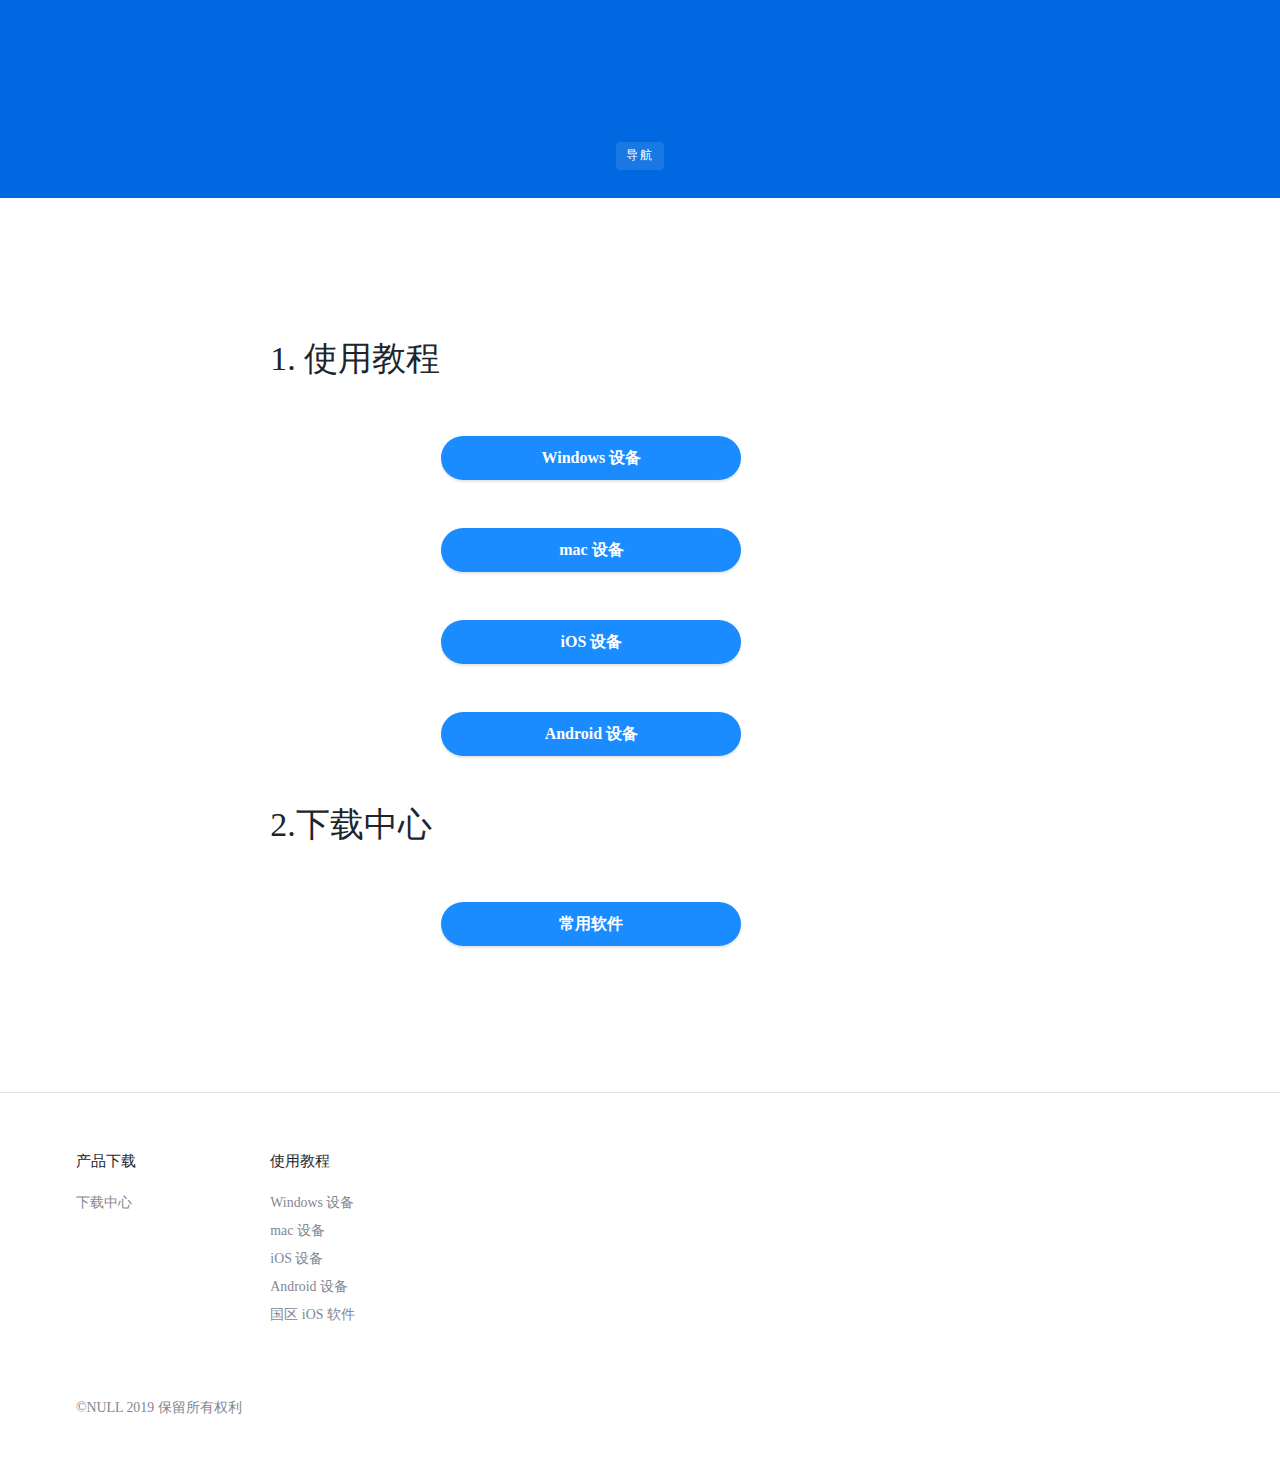
==== commit 09fa1403: "去掉连接" ====
--- a/index.htm
+++ b/index.htm
@@ -20,9 +20,9 @@
 <script type="text/javascript" src="./ShadowsocksR 支持文档_files/live.js"></script><style type="text/css">.txlive {display: none;}
 </style><style type="text/css">.txlive {display: none;}
 </style>
-<link rel="alternate" href="https://xcyjazz.github.io/blog/index.html" hreflang="cn">
+
 <link rel="stylesheet" id="main-css" href="./ShadowsocksR 支持文档_files/main.css" type="text/css">
-<link rel="shortlink" href="https://xcyjazz.github.io/blog/index.html">
+
 </head>
 <body class="home page page-id-4 page-template page-template-templates page-template-home page-template-templateshome-php c-body js-body">
 
@@ -47,20 +47,20 @@
 
 <h1 class="o-heading-medium u-color-black u-fontWeight-light u-marBottom-x4 u-padRight-x3@mdo">1. 使用教程</h1>
 <div class="u-padBottom-x2">
-<a href="https://xcyjazz.github.io/blog/ssw.html" class="download-blue non-beta">Windows 设备</a>
+<a href="" class="download-blue non-beta">Windows 设备</a>
 </div>
 <div class="u-padBottom-x2">
-<a href="https://xcyjazz.github.io/blog/ss-mac.html" class="download-blue non-beta">mac 设备</a>
+<a href="" class="download-blue non-beta">mac 设备</a>
 </div>
 <div class="u-padBottom-x2">
-<a href="https://xcyjazz.github.io/blog/ios.html" class="download-blue non-beta">iOS 设备</a>
+<a href="" class="download-blue non-beta">iOS 设备</a>
 </div>
 <div class="u-padBottom-x2">
-<a href="https://xcyjazz.github.io/blog/android.html" class="download-blue non-beta">Android 设备</a>
+<a href="" class="download-blue non-beta">Android 设备</a>
 </div>
 <h1 class="o-heading-medium u-color-black u-fontWeight-light u-marBottom-x4 u-padRight-x3@mdo">2.下载中心</h1>
 <div class="u-padBottom-x2">
-<a href="https://xcyjazz.github.io/blog/downloads.html" class="download-blue non-beta">常用软件</a>
+<a href="" class="download-blue non-beta">常用软件</a>
 </div>
 <div class="u-marBottom-x7 u-padRight-x3@mdo">
 <div id="disqus_thread"></div>
@@ -77,7 +77,7 @@
 <div class="o-grid__cell u-cellSize-6of12 u-cellSize-4of12@smo u-cellSize-2of12@lg u-cellSize-2of12@lgo">
 <h2 class="o-text-small u-fontWeight-medium u-marBottom u-color-black">产品下载</h2>
 <ul>
-<li><a href="https://xcyjazz.github.io/blog/downloads.html" class="o-link o-text-footer">下载中心</a></li>
+<li><a href="" class="o-link o-text-footer">下载中心</a></li>
 
 </ul>
 </div>
@@ -85,11 +85,11 @@
 <div class="o-langHide-en">
 <h2 class="o-text-small u-fontWeight-medium u-marBottom u-color-black">使用教程</h2>
 <ul>
-<li><a href="https://xcyjazz.github.io/blog/ssw.html" class="o-link o-text-footer">Windows 设备</a></li>    
-<li><a href="https://xcyjazz.github.io/blog/ss-mac.html" class="o-link o-text-footer">mac 设备</a></li>
-<li><a href="https://xcyjazz.github.io/blog/ios.html" class="o-link o-text-footer">iOS 设备</a></li>
-<li><a href="https://xcyjazz.github.io/blog/android.html" class="o-link o-text-footer">Android 设备</a></li>
-<li><a href="https://xcyjazz.github.io/blog/ios-install.html" class="o-link o-text-footer">国区 iOS 软件</a></li>
+<li><a href="" class="o-link o-text-footer">Windows 设备</a></li>
+<li><a href="" class="o-link o-text-footer">mac 设备</a></li>
+<li><a href="" class="o-link o-text-footer">iOS 设备</a></li>
+<li><a href="" class="o-link o-text-footer">Android 设备</a></li>
+<li><a href="" class="o-link o-text-footer">国区 iOS 软件</a></li>
 
 </ul>
 </div>
@@ -99,7 +99,7 @@
 <div class="u-textAlign-center o-grid o-grid--alignMiddle">
 <div class="o-grid__cell u-cellSize-4of12@smo u-textAlign-left@smo">
 <div class="">
-<p class="u-marBottom@smu o-text-footer">©NULL 2017 保留所有权利</p>
+<p class=" o-text-footer">©NULL 2019 保留所有权利</p>
 </div>
 </div>
 <div class="o-grid__cell u-cellSize-4of12@smo u-textAlign-center">
@@ -113,4 +113,4 @@
 <script type="text/javascript" src="./ShadowsocksR 支持文档_files/main.js"></script>
 
 
-</body></html>+</body></html>
